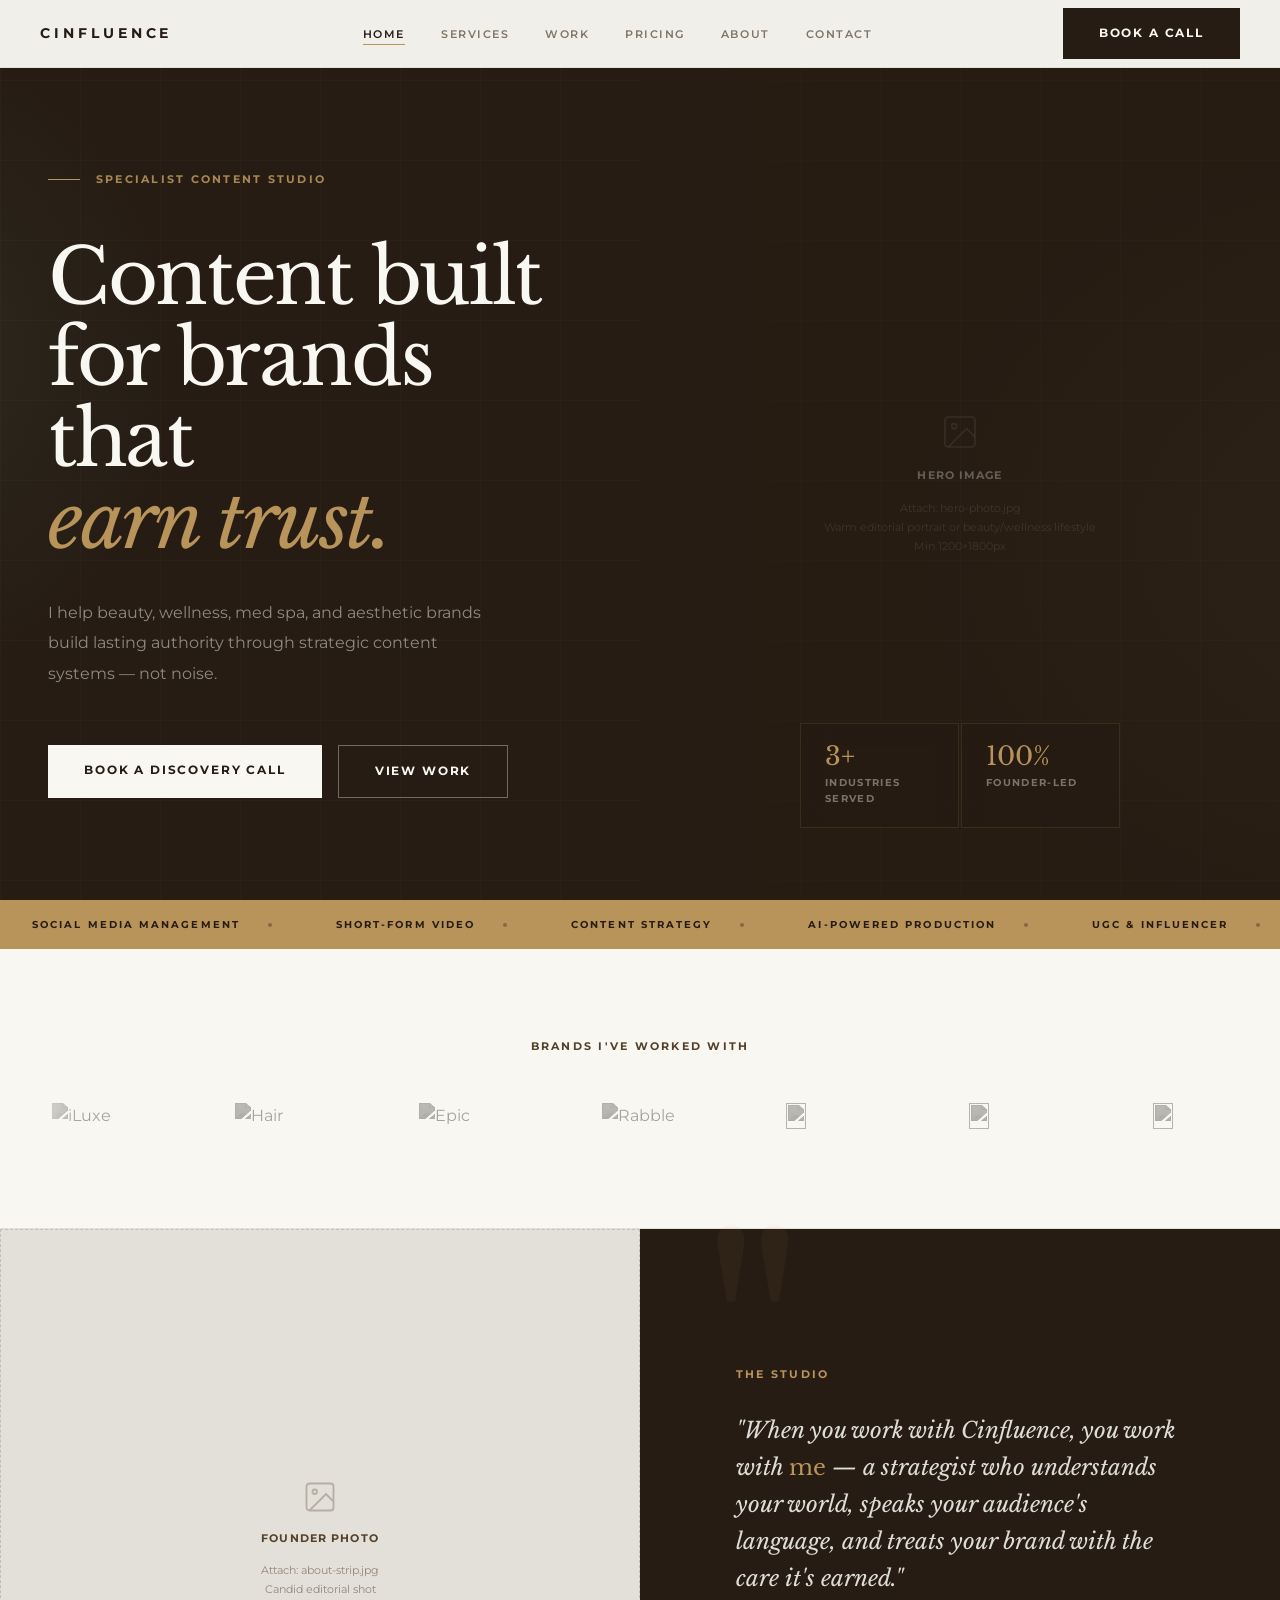
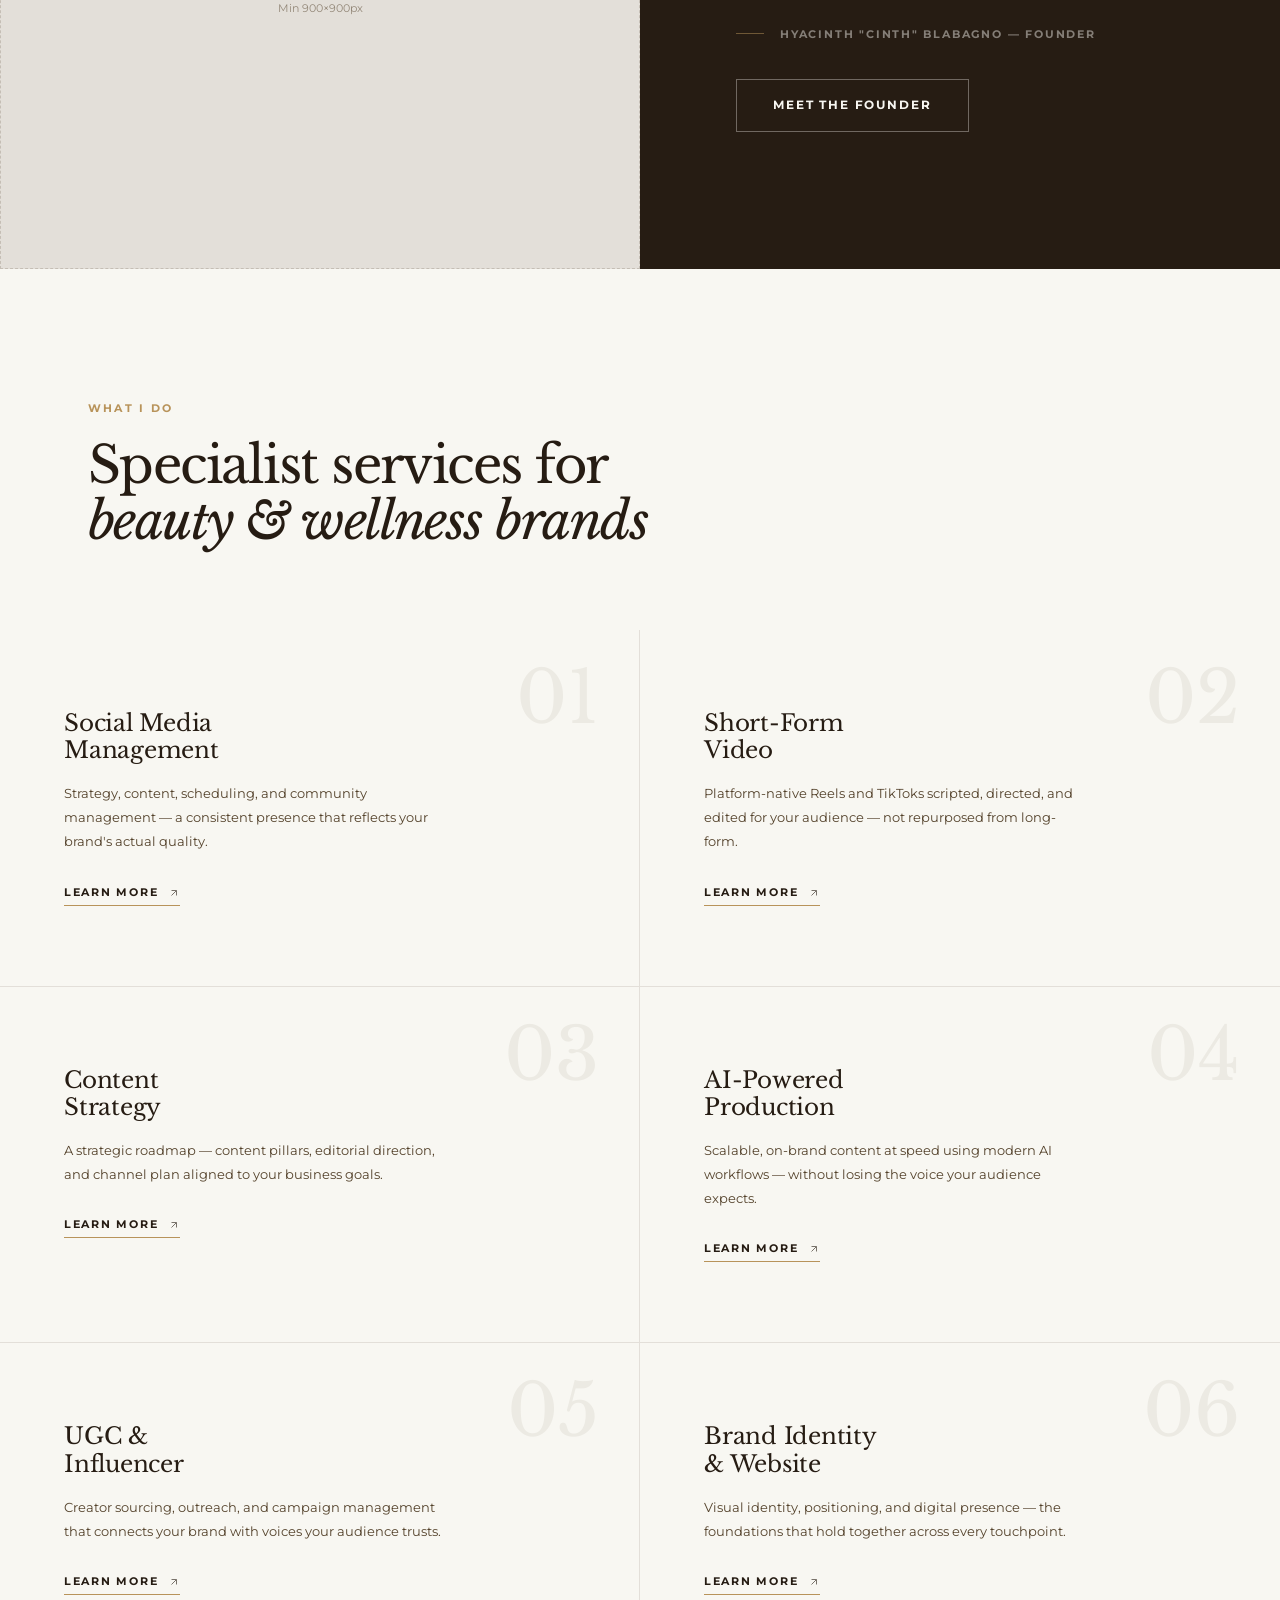
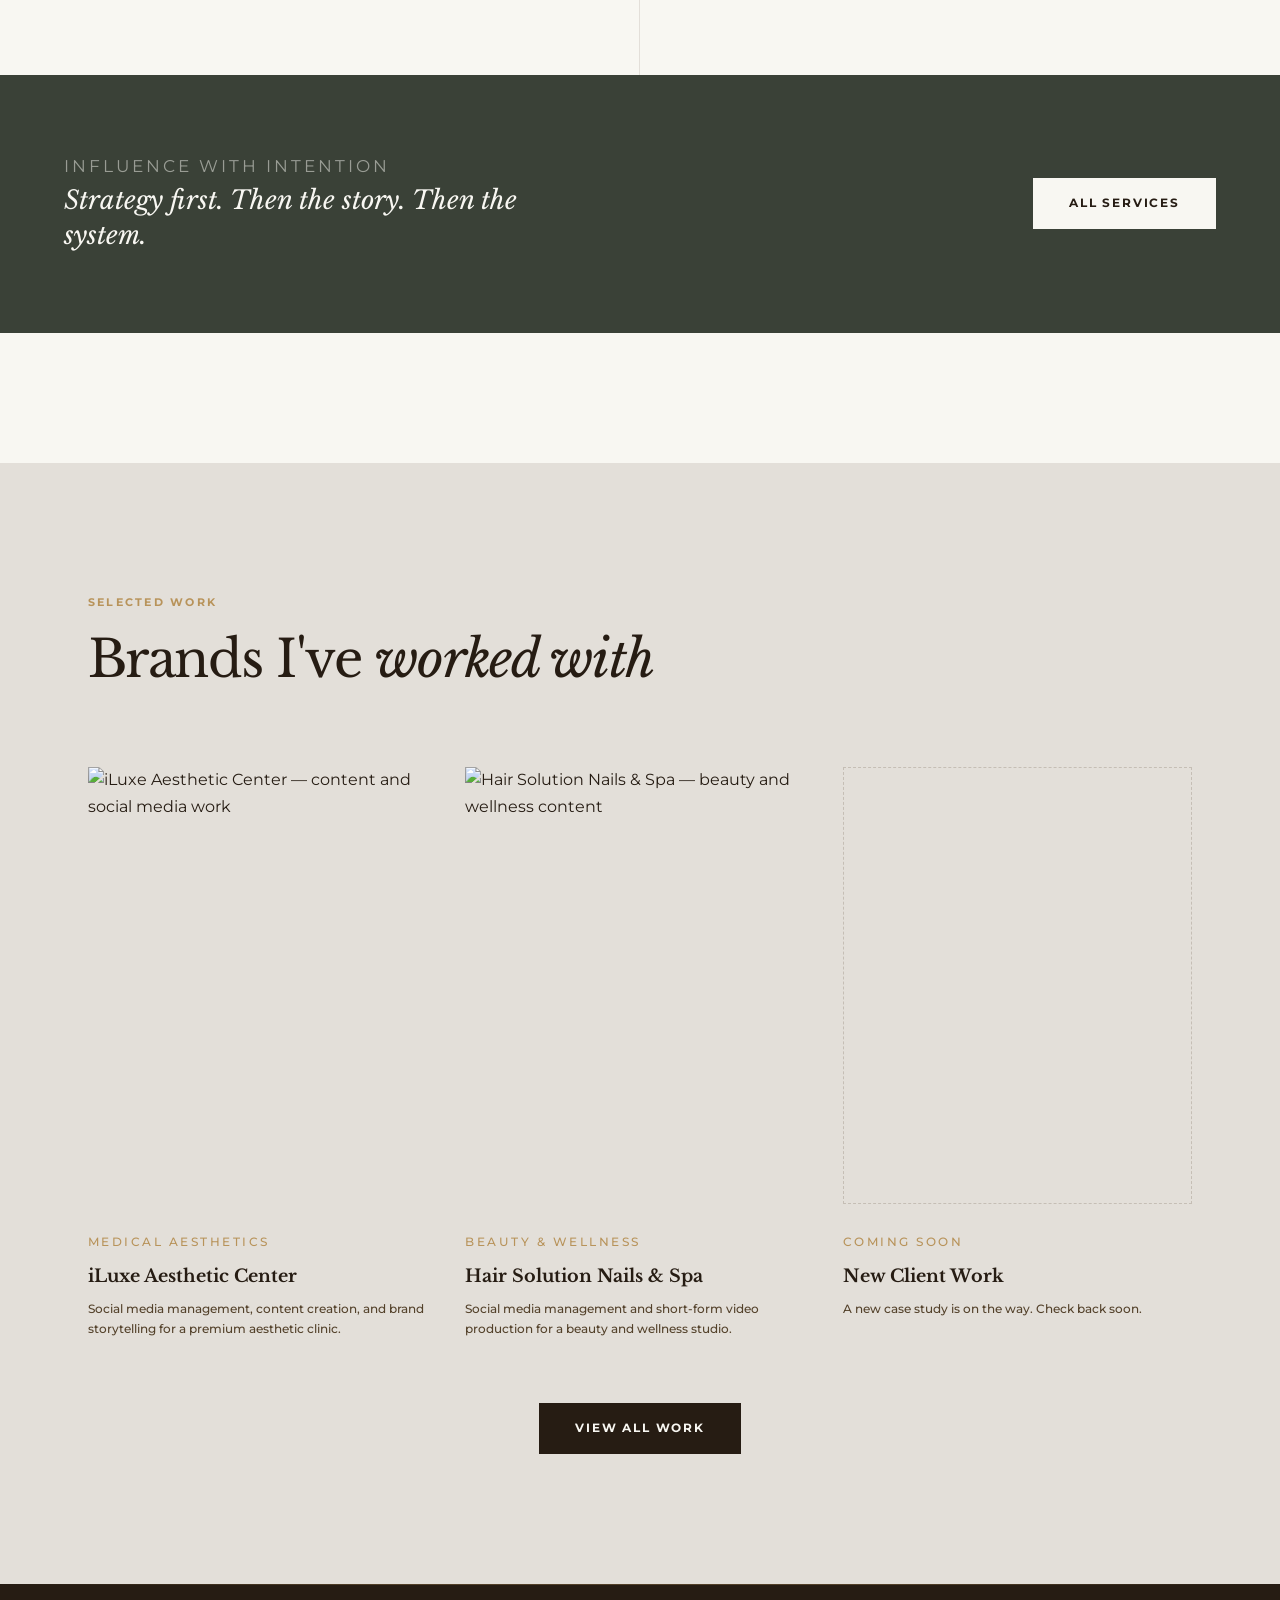
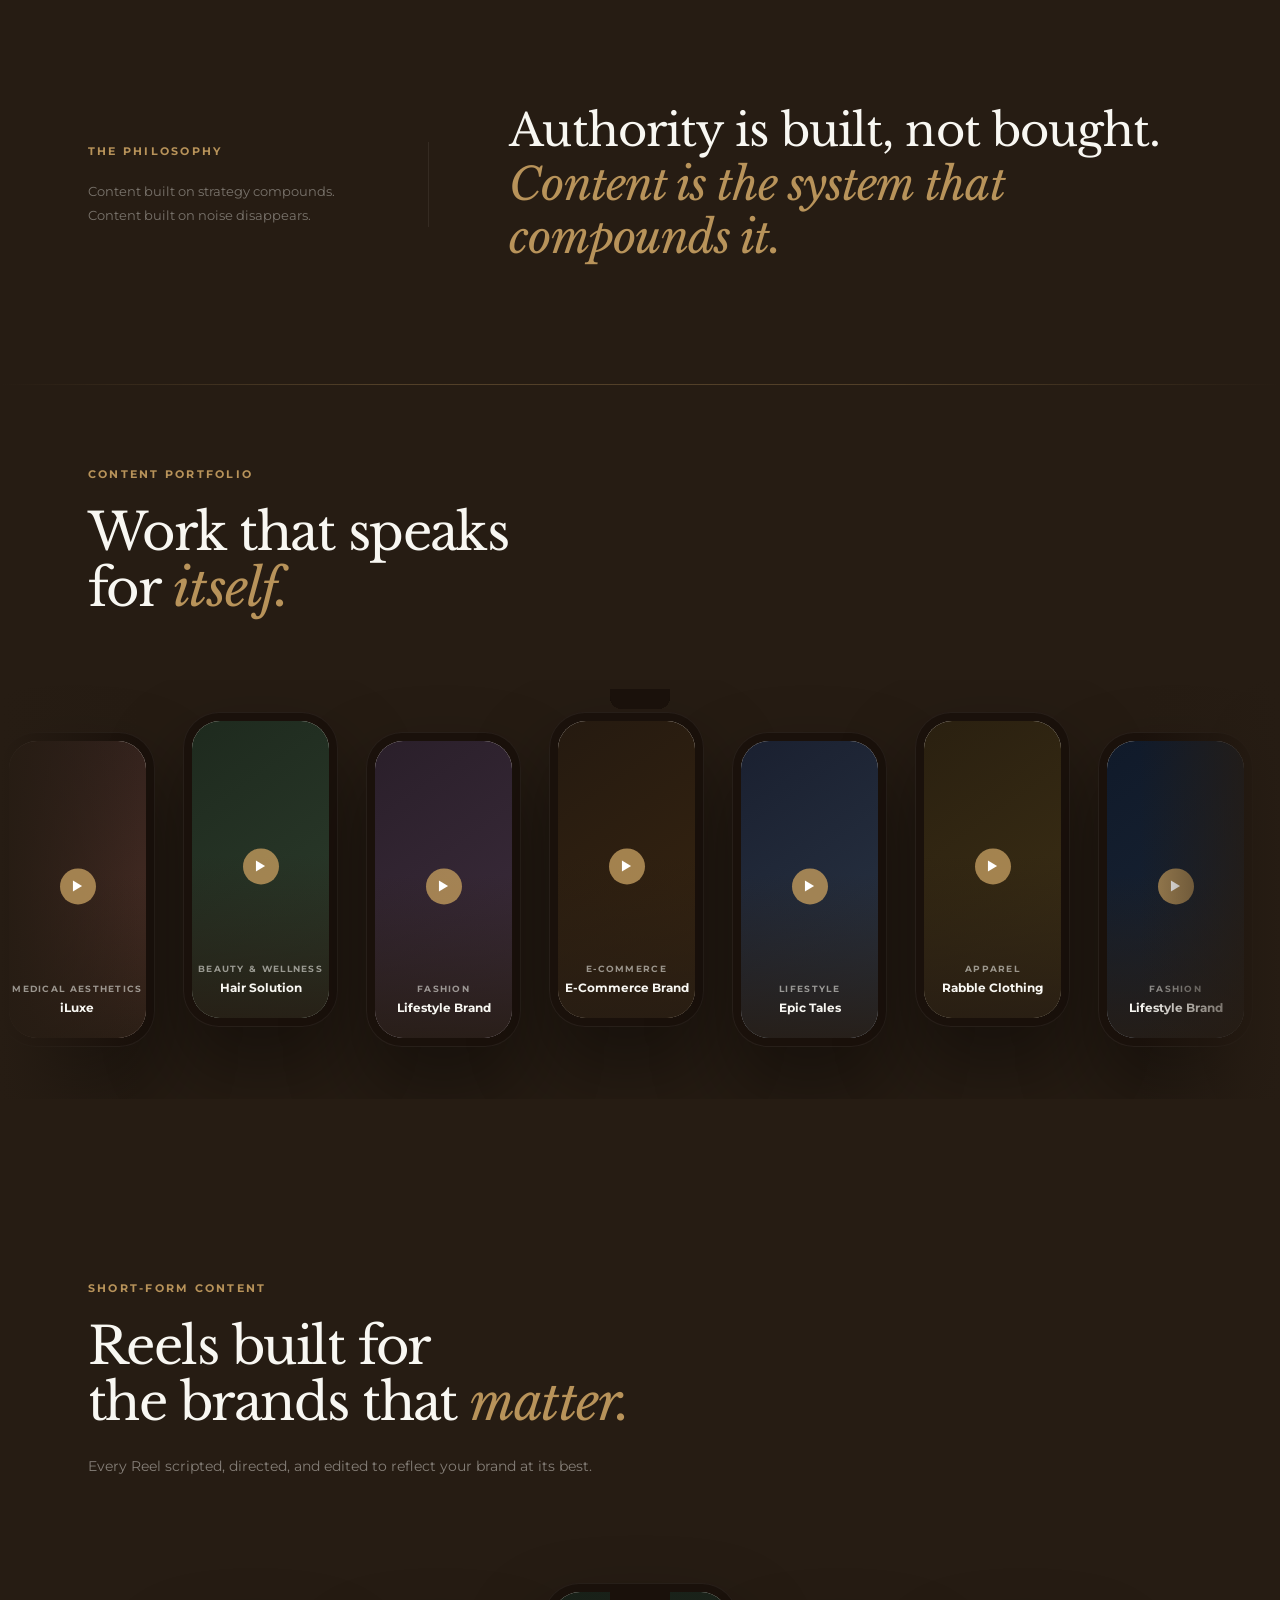
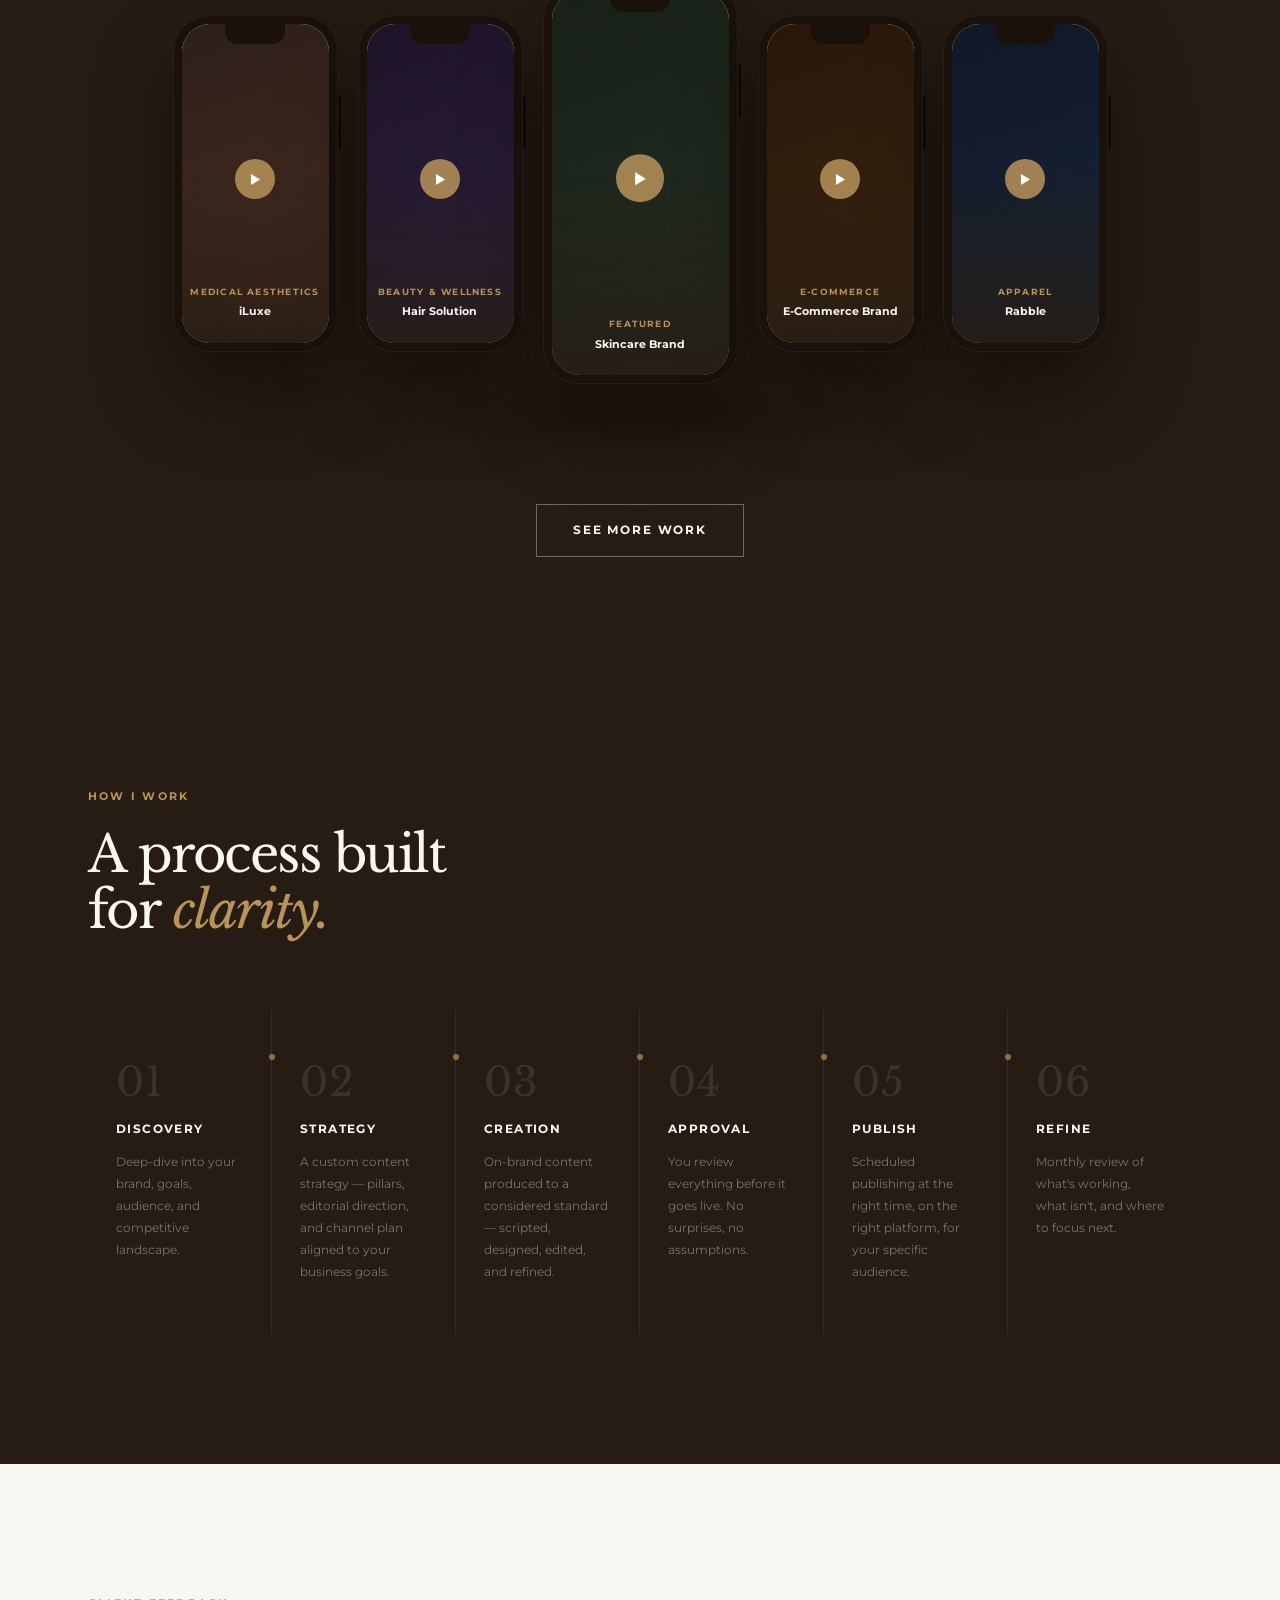
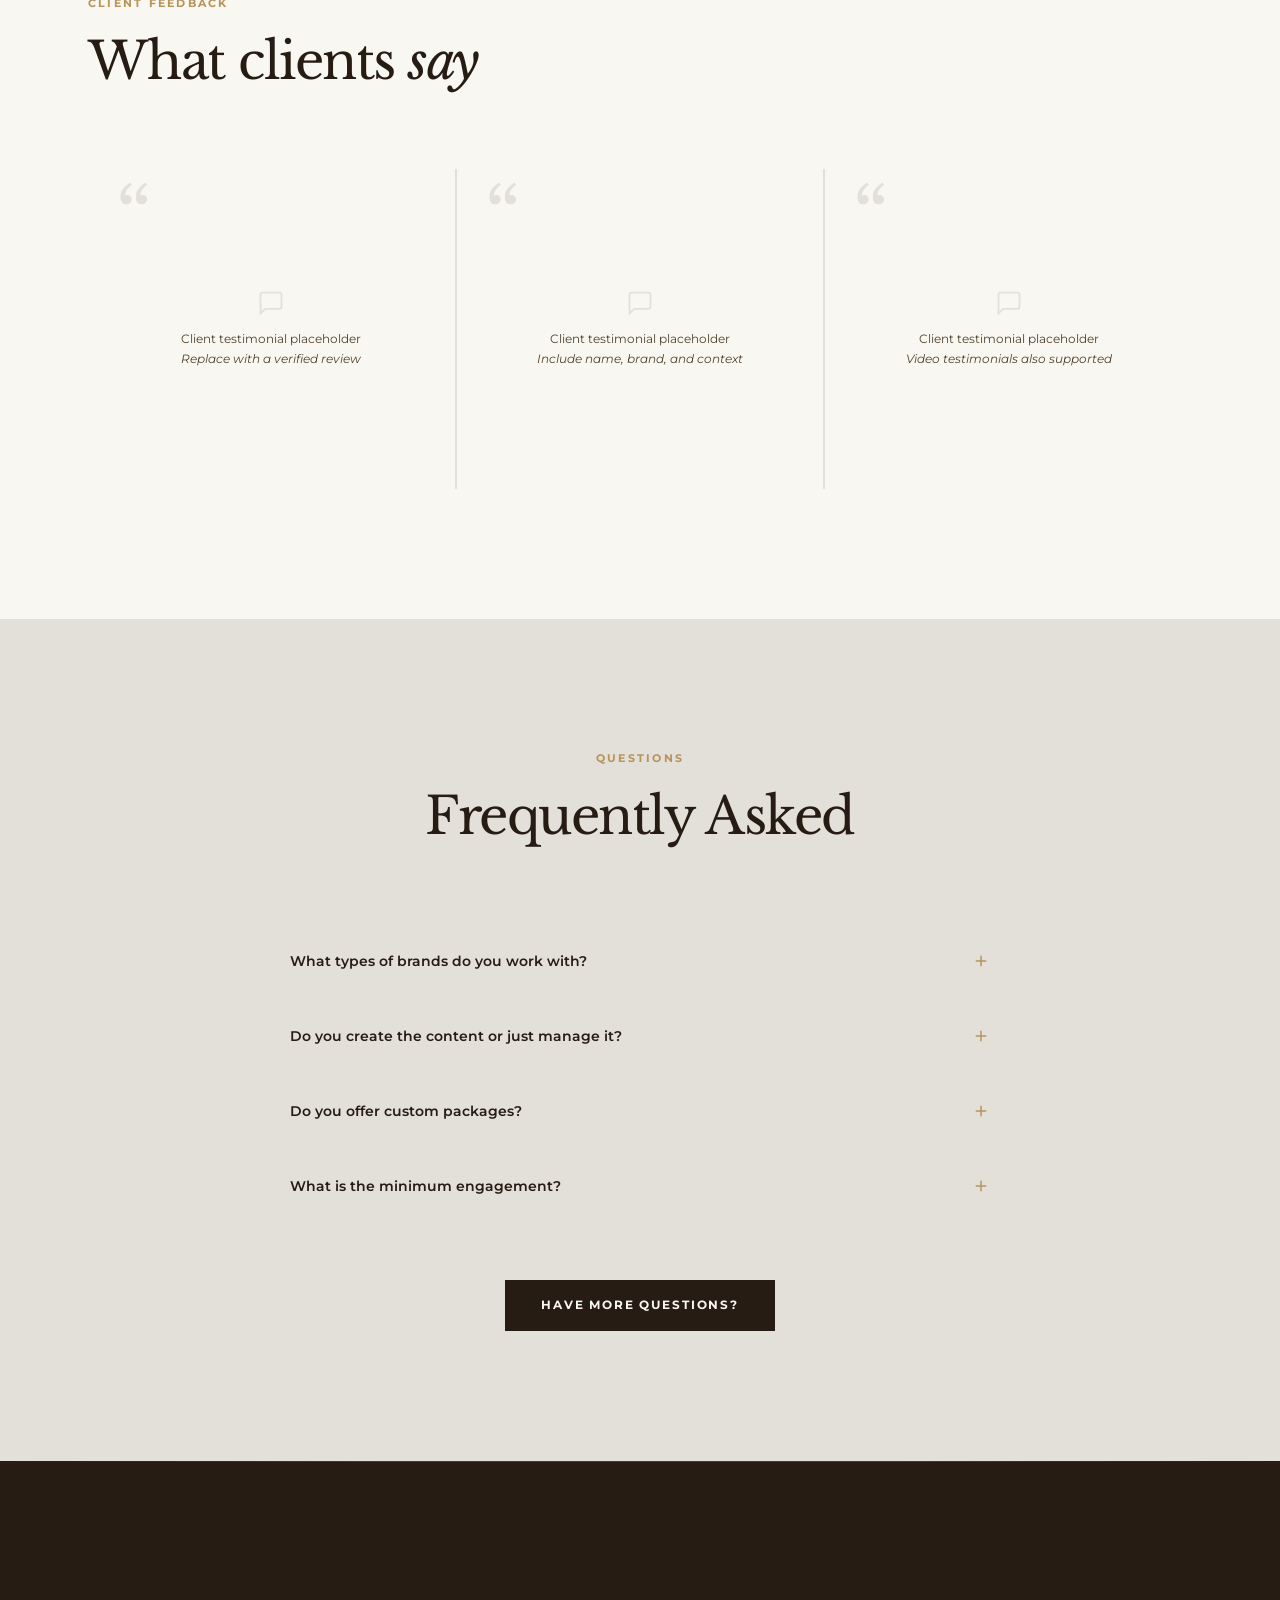
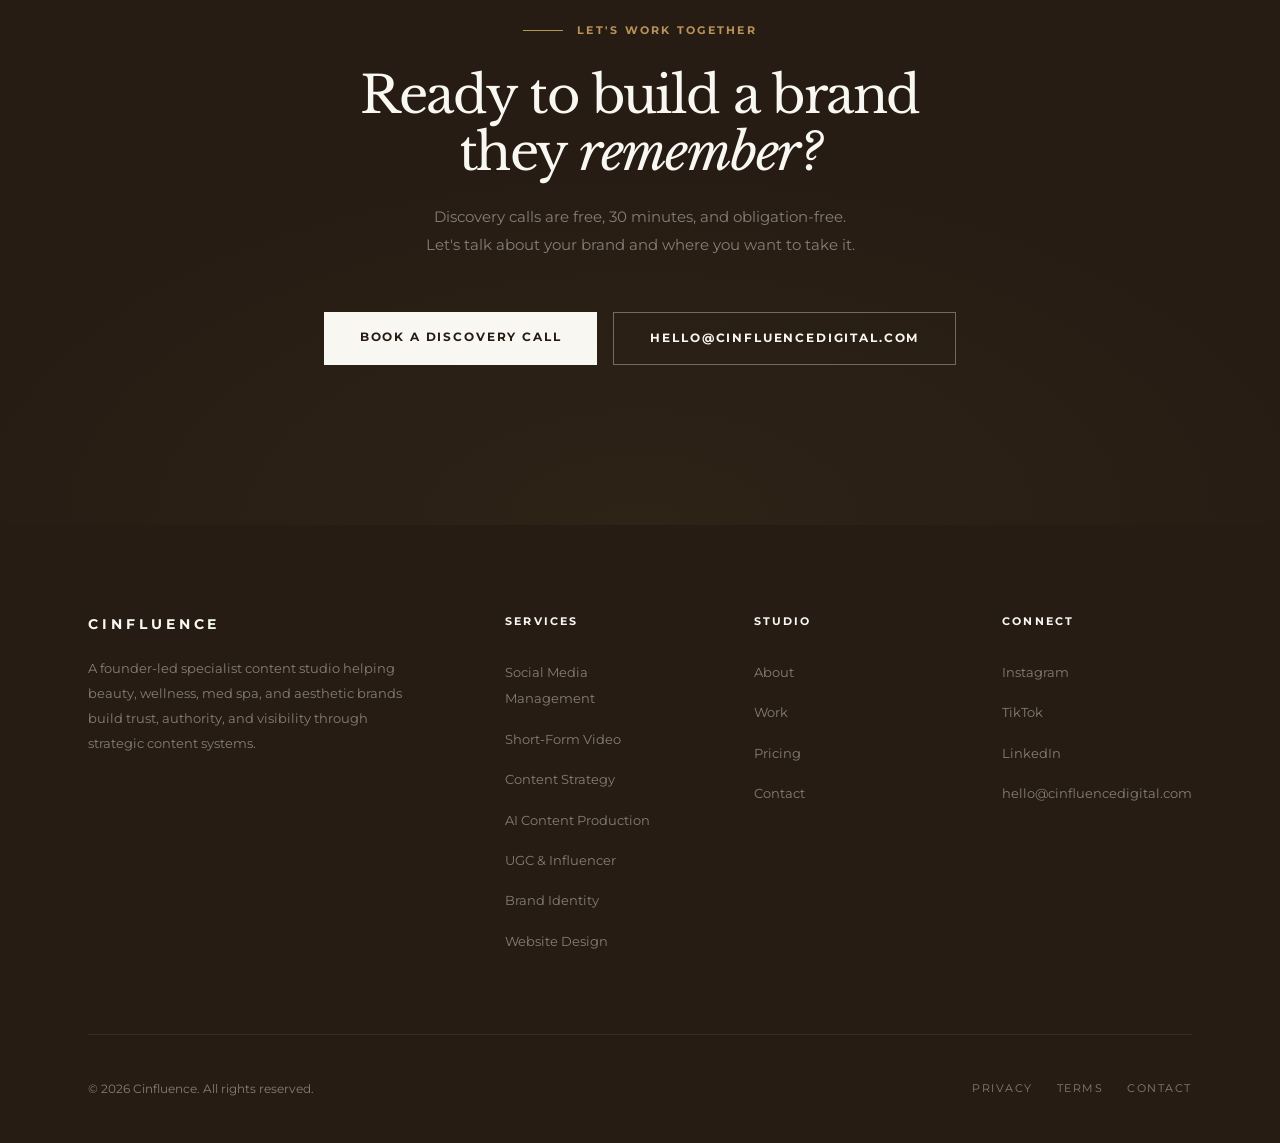
==== index.html @ 15ba8ccb "Add files via upload" ====
<!DOCTYPE html>
<html lang="en">
<head>
<meta charset="UTF-8"/>
<meta name="viewport" content="width=device-width, initial-scale=1.0"/>
<title>Cinfluence — Specialist Content Studio for Beauty, Wellness & Aesthetics</title>
<meta name="description" content="Cinfluence is a founder-led specialist content studio helping beauty, wellness, med spa, skincare, and aesthetic brands build trust, authority, and visibility through strategic content systems."/>
<link rel="stylesheet" href="style.css"/>
<style>

/* ── HERO ─────────────────────────────────────────── */
.hero {
  min-height: 100vh;
  background: var(--espresso);
  display: grid;
  grid-template-columns: 1fr 1fr;
  padding-top: var(--nav-h);
  position: relative;
  overflow: hidden;
}
.hero-noise {
  position: absolute; inset: 0;
  background: radial-gradient(ellipse 70% 80% at 110% 60%, rgba(184,147,90,.07), transparent 60%),
              radial-gradient(ellipse 40% 60% at -10% 40%, rgba(58,65,55,.4), transparent 60%);
  pointer-events: none;
}
.hero-grid-lines {
  position: absolute; inset: 0;
  background-image:
    linear-gradient(rgba(248,247,242,.025) 1px, transparent 1px),
    linear-gradient(90deg, rgba(248,247,242,.025) 1px, transparent 1px);
  background-size: 80px 80px;
  pointer-events: none;
}
.hero-content {
  position: relative;
  z-index: 2;
  display: flex;
  flex-direction: column;
  justify-content: center;
  padding: 80px 64px 80px 0;
}
.hero-eyebrow {
  display: flex;
  align-items: center;
  gap: 16px;
  margin-bottom: 48px;
}
.hero-eyebrow-line { width: 32px; height: 1px; background: var(--gold); flex-shrink: 0; }
.hero-eyebrow .label { color: rgba(184,147,90,.9); }
.hero-h1 { margin-bottom: 36px; color: var(--ivory); }
.hero-h1 em { color: var(--gold); font-style: italic; }
.hero-sub {
  max-width: 440px;
  margin-bottom: 56px;
  font-size: .97rem;
  line-height: 1.95;
  color: rgba(248,247,242,.5);
}
.hero-right {
  position: relative;
  z-index: 2;
  display: flex;
  align-items: center;
  justify-content: flex-end;
  padding: 80px 0;
}
.hero-image-wrap {
  width: 100%;
  height: 100%;
  position: absolute;
  inset: 0;
  overflow: hidden;
}
.hero-image-wrap img {
  width: 100%; height: 100%;
  object-fit: cover;
  object-position: center top;
}
.hero-image-wrap .img-ph {
  min-height: 100%;
  background: rgba(38,28,19,.4);
  border: none;
}
/* Overlay scrim for when real photo is present */
.hero-image-wrap::after {
  content: '';
  position: absolute; inset: 0;
  background: linear-gradient(to right, var(--espresso) 0%, transparent 30%);
  pointer-events: none;
}
/* Floating stat cards on hero */
.hero-stat-cards {
  position: absolute;
  bottom: 72px;
  left: 50%;
  transform: translateX(-50%);
  display: flex;
  gap: 2px;
  z-index: 4;
  width: 320px;
}
.hero-stat {
  background: rgba(38,28,19,.82);
  backdrop-filter: blur(12px);
  -webkit-backdrop-filter: blur(12px);
  border: 1px solid rgba(184,147,90,.15);
  padding: 20px 24px;
  flex: 1;
}
.hero-stat-num {
  font-family: var(--ff-serif);
  font-size: 1.6rem;
  font-weight: 400;
  color: var(--ivory);
  line-height: 1;
  margin-bottom: 6px;
}
.hero-stat-num em { color: var(--gold); font-style: normal; }
.hero-stat-label {
  font-size: .6rem;
  font-weight: 700;
  letter-spacing: .14em;
  text-transform: uppercase;
  color: rgba(248,247,242,.4);
}

/* ── MARQUEE BAR ──────────────────────────────────── */
.marquee-bar {
  background: var(--gold);
  padding: 16px 0;
  overflow: hidden;
  position: relative;
}
.marquee-track {
  display: flex;
  gap: 0;
  width: max-content;
  animation: marqueeLeft 20s linear infinite;
}
.marquee-bar:hover .marquee-track { animation-play-state: paused; }
@keyframes marqueeLeft {
  0%   { transform: translateX(0); }
  100% { transform: translateX(-50%); }
}
.marquee-item {
  display: flex;
  align-items: center;
  gap: 28px;
  padding: 0 32px;
  font-size: .65rem;
  font-weight: 700;
  letter-spacing: .2em;
  text-transform: uppercase;
  color: var(--espresso);
  white-space: nowrap;
}
.marquee-dot { width: 4px; height: 4px; border-radius: 50%; background: var(--espresso); opacity: .35; flex-shrink: 0; }

/* ── TRUST BAR ────────────────────────────────────── */
.trust-bar { padding: 88px 0; border-bottom: 1px solid var(--stone); }

.trust-logos-wrap { overflow: hidden; position: relative; width: 100%; margin-top: 0; }
.trust-logos-wrap::before,
.trust-logos-wrap::after { content: ''; position: absolute; top: 0; bottom: 0; width: 80px; z-index: 2; pointer-events: none; }
.trust-logos-wrap::before { left: 0; background: linear-gradient(to right, var(--ivory), transparent); }
.trust-logos-wrap::after  { right: 0; background: linear-gradient(to left,  var(--ivory), transparent); }
.trust-logos {
  display: flex;
  align-items: center;
  gap: 0;
  width: max-content;
  animation: trustScroll 22s linear infinite;
}
.trust-logos:hover { animation-play-state: paused; }
@keyframes trustScroll {
  0%   { transform: translateX(0); }
  100% { transform: translateX(-50%); }
}
.trust-logo-item {
  display: flex;
  align-items: center;
  justify-content: center;
  padding: 0 52px;
  height: 48px;
  flex-shrink: 0;
}
.trust-item {
  font-size: .7rem;
  font-weight: 700;
  letter-spacing: .16em;
  text-transform: uppercase;
  color: var(--taupe);
  opacity: .4;
  transition: opacity .2s;
  white-space: nowrap;
}
.trust-item:hover { opacity: .85; }

/* ── ABOUT STRIP ──────────────────────────────────── */
.about-strip {
  display: grid;
  grid-template-columns: 1fr 1fr;
  min-height: 640px;
}
.about-strip-img {
  position: relative;
  overflow: hidden;
  background: var(--stone);
}
.about-strip-img img { width: 100%; height: 100%; object-fit: cover; }
.about-strip-img .img-ph { min-height: 640px; }
.about-strip-content {
  background: var(--espresso);
  padding: 120px 96px;
  display: flex;
  flex-direction: column;
  justify-content: center;
  gap: 28px;
  position: relative;
}
.about-strip-content::before {
  content: '"';
  font-family: var(--ff-serif);
  font-size: 18rem;
  line-height: .8;
  color: rgba(184,147,90,.06);
  position: absolute;
  top: 20px; left: 60px;
  font-weight: 400;
  pointer-events: none;
}
.about-strip-content .label { color: var(--gold); }
.about-strip-content p {
  font-family: var(--ff-serif);
  font-size: clamp(1.1rem, 1.8vw, 1.4rem);
  font-weight: 400;
  font-style: italic;
  color: rgba(248,247,242,.88);
  line-height: 1.65;
  position: relative;
}
.about-strip-content p strong {
  font-style: normal;
  color: var(--gold);
  font-weight: 400;
}
.about-strip-byline {
  display: flex;
  align-items: center;
  gap: 16px;
  position: relative;
}
.about-strip-byline-line { width: 28px; height: 1px; background: rgba(184,147,90,.5); }
.about-strip-byline span { font-size: .7rem; font-weight: 700; letter-spacing: .16em; text-transform: uppercase; color: rgba(248,247,242,.45); }

/* ── SERVICES ─────────────────────────────────────── */
.services-editorial {
  display: grid;
  grid-template-columns: 1fr 1fr;
  grid-template-rows: auto auto auto auto;
  gap: 0;
}
.svc-editorial-item {
  padding: 80px 64px;
  border-right: 1px solid var(--stone);
  border-bottom: 1px solid var(--stone);
  position: relative;
  transition: background .25s;
  overflow: hidden;
}
.svc-editorial-item:nth-child(even) { border-right: none; }
.svc-editorial-item:nth-child(5),
.svc-editorial-item:nth-child(6) { border-bottom: none; }
.svc-editorial-item:hover { background: var(--white); }
.svc-editorial-item:hover .svc-editorial-arrow { transform: translate(4px, -4px); opacity: 1; }
.svc-num {
  font-family: var(--ff-serif);
  font-size: 4.5rem;
  font-weight: 400;
  color: rgba(83,65,42,.07);
  line-height: 1;
  position: absolute;
  top: 32px; right: 40px;
  transition: color .25s;
}
.svc-editorial-item:hover .svc-num { color: rgba(184,147,90,.1); }
.svc-editorial-title {
  font-family: var(--ff-serif);
  font-size: clamp(1.2rem, 1.8vw, 1.55rem);
  font-weight: 400;
  color: var(--espresso);
  margin-bottom: 16px;
  line-height: 1.2;
  letter-spacing: -.01em;
}
.svc-editorial-desc {
  font-size: .84rem;
  color: var(--taupe);
  line-height: 1.8;
  margin-bottom: 24px;
  max-width: 380px;
}
.svc-editorial-link {
  display: inline-flex;
  align-items: center;
  gap: 10px;
  font-size: .68rem;
  font-weight: 700;
  letter-spacing: .16em;
  text-transform: uppercase;
  color: var(--espresso);
  border-bottom: 1px solid var(--gold);
  padding-bottom: 3px;
  transition: color .2s, gap .2s;
}
.svc-editorial-link:hover { color: var(--gold); gap: 14px; }
.svc-editorial-arrow {
  opacity: .6;
  transition: transform .25s var(--ease), opacity .25s;
}
/* Wide CTA cell */
.svc-cta-cell {
  grid-column: 1 / -1;
  background: var(--sage);
  padding: 80px 64px;
  display: flex;
  align-items: center;
  justify-content: space-between;
  gap: 40px;
}
.svc-cta-cell p {
  font-family: var(--ff-serif);
  font-size: clamp(1.3rem, 2vw, 1.8rem);
  color: var(--ivory);
  font-weight: 400;
  font-style: italic;
  line-height: 1.35;
  max-width: 520px;
}
.svc-cta-cell p strong { font-style: normal; color: rgba(248,247,242,.5); font-weight: 400; font-size: .65em; display: block; margin-bottom: 6px; letter-spacing: .18em; text-transform: uppercase; font-family: var(--ff-sans); }

/* ── WORK PREVIEW ─────────────────────────────────── */
.work-preview-grid { display: grid; grid-template-columns: repeat(3, 1fr); gap: 28px; }
.wp-card { position: relative; cursor: pointer; }
.wp-card-img {
  aspect-ratio: 4/5;
  overflow: hidden;
  background: var(--stone);
  position: relative;
}
.wp-card-img img { width: 100%; height: 100%; object-fit: cover; transition: transform .55s var(--ease); }
.wp-card:hover .wp-card-img img { transform: scale(1.04); }
.wp-card-img .img-ph { aspect-ratio: 4/5; min-height: auto; }
.wp-card-info { padding: 28px 0 0; }
.wp-card-info .label { color: var(--gold); display: block; margin-bottom: 10px; }
.wp-card-info h3 { font-family: var(--ff-serif); font-size: 1.1rem; margin-bottom: 8px; }
.wp-card-info span { font-size: .78rem; color: var(--taupe); font-weight: 500; line-height: 1.6; display: block; }

/* ── STATEMENT BAND ───────────────────────────────── */
.statement-band {
  background: var(--espresso);
  padding: 120px 0;
  position: relative;
  overflow: hidden;
}
.statement-band-rule {
  position: absolute;
  top: 0; left: 0; right: 0;
  height: 1px;
  background: linear-gradient(to right, transparent, rgba(184,147,90,.3) 30%, rgba(184,147,90,.3) 70%, transparent);
}
.statement-band-rule-bottom {
  position: absolute;
  bottom: 0; left: 0; right: 0;
  height: 1px;
  background: linear-gradient(to right, transparent, rgba(184,147,90,.3) 30%, rgba(184,147,90,.3) 70%, transparent);
}
.statement-inner {
  display: grid;
  grid-template-columns: 1fr 2fr;
  gap: 80px;
  align-items: center;
}
.statement-label-col { border-right: 1px solid rgba(248,247,242,.07); padding-right: 80px; }
.statement-label-col .label { color: var(--gold); display: block; margin-bottom: 20px; }
.statement-label-col p { font-size: .82rem; color: rgba(248,247,242,.4); line-height: 1.8; }
.statement-text { font-family: var(--ff-serif); font-size: clamp(1.8rem, 3.5vw, 3rem); color: var(--ivory); line-height: 1.2; font-weight: 400; letter-spacing: -.02em; }
.statement-text em { color: var(--gold); }

/* ── SCROLL STRIP SECTION ─────────────────────────── */
.strip-showcase { background: var(--espresso); padding: 80px 0; overflow: hidden; }
.strip-video-cell {
  width: 100%; height: 100%;
  display: flex; flex-direction: column;
  align-items: center; justify-content: flex-end;
  padding-bottom: 20px;
  position: relative;
}
.strip-video-cell video { position: absolute; inset: 0; width: 100%; height: 100%; object-fit: cover; }
.strip-bg { position: absolute; inset: 0; }
.strip-gradient { position: absolute; inset: 0; background: linear-gradient(to top, rgba(38,28,19,.85) 0%, transparent 55%); z-index: 1; }
.strip-play {
  position: absolute; top: 50%; left: 50%;
  transform: translate(-50%,-60%);
  z-index: 2;
  width: 36px; height: 36px;
  border-radius: 50%;
  background: rgba(184,147,90,.85);
  display: flex; align-items: center; justify-content: center;
  transition: background .2s, transform .2s;
}
.strip-phone:hover .strip-play { background: var(--gold); transform: translate(-50%,-60%) scale(1.12); }
.strip-info { position: relative; z-index: 2; text-align: center; }
.strip-info span  { display: block; font-size: .58rem; font-weight: 700; letter-spacing: .14em; text-transform: uppercase; color: rgba(248,247,242,.55); margin-bottom: 3px; }
.strip-info strong{ display: block; font-size: .72rem; font-weight: 700; color: var(--ivory); }
.sb1{background:linear-gradient(145deg,#2d1f1a,#4a2e25)}
.sb2{background:linear-gradient(145deg,#1e2a1e,#2d3d2d)}
.sb3{background:linear-gradient(145deg,#2a1f2a,#3d2d3d)}
.sb4{background:linear-gradient(145deg,#251a10,#382510)}
.sb5{background:linear-gradient(145deg,#1a2030,#2a3545)}
.sb6{background:linear-gradient(145deg,#2a2010,#3d3015)}
.sb7{background:linear-gradient(145deg,#101a2a,#1a2535)}

/* ── FLOATING PHONES ──────────────────────────────── */
.float-row {
  display: flex;
  align-items: center;
  justify-content: center;
  gap: 20px;
  padding: 40px 0 60px;
  position: relative;
}
.float-row-shadow {
  position: absolute;
  bottom: 0; left: 50%;
  transform: translateX(-50%);
  width: 65%;
  height: 50px;
  background: radial-gradient(ellipse, rgba(0,0,0,.3) 0%, transparent 70%);
  filter: blur(18px);
  pointer-events: none;
}
.fp-center { width: 195px !important; }
.fp-bg1{background:linear-gradient(160deg,#2d1f1a,#4a2e20)}
.fp-bg2{background:linear-gradient(160deg,#1e1428,#2d2040)}
.fp-bg3{background:linear-gradient(160deg,#182018,#243024)}
.fp-bg4{background:linear-gradient(160deg,#28180a,#3d2510)}
.fp-bg5{background:linear-gradient(160deg,#101828,#182535)}
.fp-inner {
  width: 100%; height: 100%;
  display: flex; flex-direction: column;
  align-items: center; justify-content: flex-end;
  padding-bottom: 22px; position: relative;
}
.fp-inner video { position: absolute; inset: 0; width: 100%; height: 100%; object-fit: cover; }
.fp-grad { position: absolute; inset: 0; background: linear-gradient(to top, rgba(38,28,19,.85) 0%, transparent 55%); z-index: 1; }
.fp-play {
  position: absolute; top: 50%; left: 50%;
  transform: translate(-50%,-60%);
  z-index: 2;
  width: 40px; height: 40px;
  border-radius: 50%;
  background: rgba(184,147,90,.85);
  display: flex; align-items: center; justify-content: center;
  transition: transform .2s, background .2s;
}
.float-phone:hover .fp-play { transform: translate(-50%,-60%) scale(1.1); background: var(--gold); }
.fp-label { position: relative; z-index: 2; text-align: center; }
.fp-label span  { display: block; font-size: .55rem; font-weight: 700; letter-spacing: .14em; text-transform: uppercase; color: var(--gold); margin-bottom: 3px; }
.fp-label strong{ display: block; font-size: .7rem; font-weight: 700; color: var(--ivory); }

/* ── PROCESS ──────────────────────────────────────── */
.process-row { display: grid; grid-template-columns: repeat(6,1fr); gap: 0; }
.pr-step {
  padding: 52px 28px;
  border-right: 1px solid rgba(248,247,242,.07);
  position: relative;
}
.pr-step:last-child { border-right: none; }
.pr-num { font-family: var(--ff-serif); font-size: 2.5rem; font-weight: 400; color: rgba(248,247,242,.1); line-height: 1; margin-bottom: 18px; display: block; }
.pr-title { font-size: .72rem; font-weight: 700; letter-spacing: .12em; text-transform: uppercase; color: var(--ivory); margin-bottom: 12px; }
.pr-desc  { font-size: .78rem; color: rgba(248,247,242,.4); line-height: 1.75; }
.pr-dot {
  position: absolute;
  top: 44px; right: -1px;
  width: 6px; height: 6px;
  background: var(--gold);
  border-radius: 50%;
  transform: translateX(50%);
  opacity: .7;
}
.pr-step:last-child .pr-dot { display: none; }

/* ── TESTIMONIALS ─────────────────────────────────── */
.testi-grid { display: grid; grid-template-columns: repeat(3,1fr); gap: 2px; background: var(--stone); }
.testi-card {
  background: var(--ivory);
  padding: 60px 44px;
  position: relative;
}
.testi-card::before {
  content: '\201C';
  font-family: var(--ff-serif);
  font-size: 5rem;
  line-height: .8;
  color: var(--stone);
  position: absolute;
  top: 20px; left: 28px;
  font-weight: 400;
}
.testi-text { font-family: var(--ff-serif); font-size: .95rem; font-style: italic; line-height: 1.85; margin-bottom: 32px; position: relative; }
.testi-name { font-size: .76rem; font-weight: 700; letter-spacing: .08em; text-transform: uppercase; }
.testi-role { font-size: .74rem; color: var(--taupe); margin-top: 4px; }
.testi-ph { display: flex; flex-direction: column; align-items: center; justify-content: center; text-align: center; gap: 12px; min-height: 200px; }

/* ── FINAL CTA ────────────────────────────────────── */
.final-cta {
  background: var(--espresso);
  padding: 160px 0;
  text-align: center;
  position: relative;
  overflow: hidden;
}
.final-cta-glow {
  position: absolute; inset: 0;
  background: radial-gradient(ellipse 55% 55% at 50% 100%, rgba(184,147,90,.06), transparent);
  pointer-events: none;
}
.final-cta-rule {
  position: absolute;
  top: 0; left: 0; right: 0;
  height: 1px;
  background: linear-gradient(to right, transparent, rgba(184,147,90,.25) 30%, rgba(184,147,90,.25) 70%, transparent);
}

/* ── RESPONSIVE ───────────────────────────────────── */
@media (max-width: 1024px) {
  .hero { grid-template-columns: 1fr; min-height: auto; }
  .hero-right { height: 55vh; }
  .hero-content { padding: 80px 40px 60px 0; }
  .about-strip { grid-template-columns: 1fr; }
  .about-strip-img { height: 400px; }
  .about-strip-content { padding: 72px 48px; }
  .services-editorial { grid-template-columns: 1fr; }
  .svc-editorial-item { border-right: none; }
  .svc-editorial-item:nth-child(5) { border-bottom: 1px solid var(--stone); }
  .work-preview-grid { grid-template-columns: 1fr 1fr; }
  .process-row { grid-template-columns: repeat(3,1fr); }
  .testi-grid { grid-template-columns: 1fr; }
  .statement-inner { grid-template-columns: 1fr; gap: 40px; }
  .statement-label-col { border-right: none; padding-right: 0; border-bottom: 1px solid rgba(248,247,242,.07); padding-bottom: 40px; }
  .float-row .float-phone:first-child,
  .float-row .float-phone:last-child { display: none; }
  .hero-stat-cards { display: none; }
  .svc-cta-cell { flex-direction: column; align-items: flex-start; }
}
@media (max-width: 768px) {
  .hero-content { padding: 60px 0 60px; }
  .work-preview-grid { grid-template-columns: 1fr; }
  .process-row { grid-template-columns: repeat(2,1fr); }
  .float-row .float-phone { width: 140px !important; }
  .fp-center { width: 160px !important; }
  .about-strip-content { padding: 56px 28px; }
  .about-strip-content::before { font-size: 10rem; }
  .svc-editorial-item { padding: 52px 32px; }
  .svc-cta-cell { padding: 52px 32px; }
}
</style>
</head>
<body>

<!-- ── NAV ─────────────────────────────────────────── -->
<nav id="navbar">
  <div class="nav-inner">
    <a href="index.html" class="nav-logo">Cinfluence</a>
    <ul class="nav-links">
      <li><a href="index.html" class="active">Home</a></li>
      <li><a href="services.html">Services</a></li>
      <li><a href="work.html">Work</a></li>
      <li><a href="pricing.html">Pricing</a></li>
      <li><a href="about.html">About</a></li>
      <li><a href="contact.html">Contact</a></li>
    </ul>
    <div class="nav-cta">
      <a href="https://calendly.com/hyacinth-cinfluencedigital/discovery-call" target="_blank" class="btn btn-primary">Book a Call</a>
      <button class="hamburger" onclick="openMenu()" aria-label="Open menu"><span></span><span></span><span></span></button>
    </div>
  </div>
</nav>
<div class="mobile-menu" id="mobileMenu" role="dialog" aria-label="Navigation menu">
  <button class="mobile-close" onclick="closeMenu()" aria-label="Close menu">✕</button>
  <a href="index.html" onclick="closeMenu()">Home</a>
  <a href="services.html" onclick="closeMenu()">Services</a>
  <a href="work.html" onclick="closeMenu()">Work</a>
  <a href="pricing.html" onclick="closeMenu()">Pricing</a>
  <a href="about.html" onclick="closeMenu()">About</a>
  <a href="contact.html" onclick="closeMenu()">Contact</a>
  <a href="https://calendly.com/hyacinth-cinfluencedigital/discovery-call" target="_blank" class="btn btn-ivory" onclick="closeMenu()" style="margin-top:8px">Book a Call</a>
</div>

<!-- ── HERO ─────────────────────────────────────────── -->
<section class="hero">
  <div class="hero-noise"></div>
  <div class="hero-grid-lines"></div>

  <!-- Left: copy -->
  <div class="container" style="display:contents">
    <div class="hero-content fade-up" style="padding-left:48px">
      <div class="hero-eyebrow">
        <div class="hero-eyebrow-line"></div>
        <span class="label">Specialist Content Studio</span>
      </div>
      <h1 class="heading-xl hero-h1">Content built<br>for brands that<br><em>earn trust.</em></h1>
      <p class="hero-sub">I help beauty, wellness, med spa, and aesthetic brands build lasting authority through strategic content systems — not noise.</p>
      <div class="btn-group">
        <a href="https://calendly.com/hyacinth-cinfluencedigital/discovery-call" target="_blank" class="btn btn-ivory">Book a Discovery Call</a>
        <a href="work.html" class="btn btn-outline-light">View Work</a>
      </div>
    </div>
  </div>

  <!-- Right: hero image / visual -->
  <div class="hero-right">
    <div class="hero-image-wrap">
      <!-- ATTACH: hero-photo.jpg — warm founder portrait or editorial beauty/wellness lifestyle shot — min 1200×1800px -->
      <div class="img-ph" style="background:rgba(38,28,19,.3);border:none;color:rgba(248,247,242,.25)">
        <svg width="40" height="40" viewBox="0 0 24 24" fill="none" stroke="currentColor" stroke-width="1" aria-hidden="true"><rect x="3" y="3" width="18" height="18" rx="2"/><circle cx="8.5" cy="8.5" r="1.5"/><polyline points="21 15 16 10 5 21"/></svg>
        <div class="ph-title" style="color:rgba(248,247,242,.3)">Hero Image</div>
        <div class="ph-sub" style="color:rgba(248,247,242,.2)">Attach: hero-photo.jpg<br>Warm editorial portrait or beauty/wellness lifestyle<br>Min 1200×1800px</div>
      </div>
    </div>
    <!-- Stat cards floating over image -->
    <div class="hero-stat-cards">
      <div class="hero-stat">
        <div class="hero-stat-num"><em>3+</em></div>
        <div class="hero-stat-label">Industries Served</div>
      </div>
      <div class="hero-stat">
        <div class="hero-stat-num"><em>100%</em></div>
        <div class="hero-stat-label">Founder-Led</div>
      </div>
    </div>
  </div>
</section>

<!-- ── MARQUEE BAR ──────────────────────────────────── -->
<div class="marquee-bar" aria-hidden="true">
  <div class="marquee-track">
    <div class="marquee-item">Social Media Management<span class="marquee-dot"></span></div>
    <div class="marquee-item">Short-Form Video<span class="marquee-dot"></span></div>
    <div class="marquee-item">Content Strategy<span class="marquee-dot"></span></div>
    <div class="marquee-item">AI-Powered Production<span class="marquee-dot"></span></div>
    <div class="marquee-item">UGC &amp; Influencer<span class="marquee-dot"></span></div>
    <div class="marquee-item">Brand Identity<span class="marquee-dot"></span></div>
    <div class="marquee-item">Website Design<span class="marquee-dot"></span></div>
    <div class="marquee-item">Beauty &amp; Wellness<span class="marquee-dot"></span></div>
    <div class="marquee-item">Medical Aesthetics<span class="marquee-dot"></span></div>
    <div class="marquee-item">Influence With Intention<span class="marquee-dot"></span></div>
    <!-- duplicate for seamless loop -->
    <div class="marquee-item">Social Media Management<span class="marquee-dot"></span></div>
    <div class="marquee-item">Short-Form Video<span class="marquee-dot"></span></div>
    <div class="marquee-item">Content Strategy<span class="marquee-dot"></span></div>
    <div class="marquee-item">AI-Powered Production<span class="marquee-dot"></span></div>
    <div class="marquee-item">UGC &amp; Influencer<span class="marquee-dot"></span></div>
    <div class="marquee-item">Brand Identity<span class="marquee-dot"></span></div>
    <div class="marquee-item">Website Design<span class="marquee-dot"></span></div>
    <div class="marquee-item">Beauty &amp; Wellness<span class="marquee-dot"></span></div>
    <div class="marquee-item">Medical Aesthetics<span class="marquee-dot"></span></div>
    <div class="marquee-item">Influence With Intention<span class="marquee-dot"></span></div>
  </div>
</div>

<!-- ── TRUST BAR ──────────────────────────────────── -->
<div class="trust-bar fade-up">
  <div class="container" style="margin-bottom:36px">
    <span class="label" style="color:var(--taupe);display:block;text-align:center">Brands I've Worked With</span>
  </div>
  <div class="trust-logos-wrap" aria-label="Client logos">
    <div class="trust-logos">
      <!-- Set 1 -->
      <div class="trust-logo-item"><img src="assets/logos/iluxe-logo.svg" alt="iLuxe Aesthetic Center" class="trust-logo" width="110" height="36"></div>
      <div class="trust-logo-item"><img src="assets/logos/hairsoluton-logo.svg" alt="Hair Solution Nails &amp; Spa" class="trust-logo" width="110" height="36"></div>
      <div class="trust-logo-item"><img src="assets/logos/epictales-logo.svg" alt="Epic Tales" class="trust-logo" width="110" height="36"></div>
      <div class="trust-logo-item"><img src="assets/logos/rabble-logo.svg" alt="Rabble Clothing" class="trust-logo" width="110" height="36"></div>
      <!-- Set 2 (duplicate for seamless loop) -->
      <div class="trust-logo-item"><img src="assets/logos/iluxe-logo.svg" alt="" class="trust-logo" width="110" height="36" aria-hidden="true"></div>
      <div class="trust-logo-item"><img src="assets/logos/hairsoluton-logo.svg" alt="" class="trust-logo" width="110" height="36" aria-hidden="true"></div>
      <div class="trust-logo-item"><img src="assets/logos/epictales-logo.svg" alt="" class="trust-logo" width="110" height="36" aria-hidden="true"></div>
      <div class="trust-logo-item"><img src="assets/logos/rabble-logo.svg" alt="" class="trust-logo" width="110" height="36" aria-hidden="true"></div>
    </div>
  </div>
</div>

<!-- ── ABOUT STRIP ────────────────────────────────── -->
<div class="about-strip fade-up">
  <div class="about-strip-img">
    <!-- ATTACH: about-strip.jpg — candid founder working, editorial tone — min 900×900px -->
    <div class="img-ph">
      <svg width="36" height="36" viewBox="0 0 24 24" fill="none" stroke="currentColor" stroke-width="1.2" aria-hidden="true"><rect x="3" y="3" width="18" height="18" rx="2"/><circle cx="8.5" cy="8.5" r="1.5"/><polyline points="21 15 16 10 5 21"/></svg>
      <div class="ph-title">Founder Photo</div>
      <div class="ph-sub">Attach: about-strip.jpg<br>Candid editorial shot<br>Min 900×900px</div>
    </div>
  </div>
  <div class="about-strip-content">
    <span class="label">The Studio</span>
    <p>"When you work with Cinfluence, you work with <strong>me</strong> — a strategist who understands your world, speaks your audience's language, and treats your brand with the care it's earned."</p>
    <div class="about-strip-byline">
      <div class="about-strip-byline-line"></div>
      <span>Hyacinth "Cinth" Blabagno — Founder</span>
    </div>
    <div>
      <a href="about.html" class="btn btn-outline-light" style="margin-top:8px">Meet the Founder</a>
    </div>
  </div>
</div>

<!-- ── SERVICES ───────────────────────────────────── -->
<section class="section">
  <div class="container">
    <div class="section-header fade-up">
      <span class="label">What I Do</span>
      <h2 class="heading-lg">Specialist services for<br><em>beauty &amp; wellness brands</em></h2>
    </div>
  </div>
  <div class="services-editorial">
    <div class="svc-editorial-item fade-up">
      <span class="svc-num">01</span>
      <h3 class="svc-editorial-title">Social Media<br>Management</h3>
      <p class="svc-editorial-desc">Strategy, content, scheduling, and community management — a consistent presence that reflects your brand's actual quality.</p>
      <a href="services.html" class="svc-editorial-link">Learn More <svg class="svc-editorial-arrow" width="12" height="12" viewBox="0 0 24 24" fill="none" stroke="currentColor" stroke-width="2" aria-hidden="true"><line x1="7" y1="17" x2="17" y2="7"/><polyline points="7 7 17 7 17 17"/></svg></a>
    </div>
    <div class="svc-editorial-item fade-up">
      <span class="svc-num">02</span>
      <h3 class="svc-editorial-title">Short-Form<br>Video</h3>
      <p class="svc-editorial-desc">Platform-native Reels and TikToks scripted, directed, and edited for your audience — not repurposed from long-form.</p>
      <a href="services.html" class="svc-editorial-link">Learn More <svg class="svc-editorial-arrow" width="12" height="12" viewBox="0 0 24 24" fill="none" stroke="currentColor" stroke-width="2" aria-hidden="true"><line x1="7" y1="17" x2="17" y2="7"/><polyline points="7 7 17 7 17 17"/></svg></a>
    </div>
    <div class="svc-editorial-item fade-up">
      <span class="svc-num">03</span>
      <h3 class="svc-editorial-title">Content<br>Strategy</h3>
      <p class="svc-editorial-desc">A strategic roadmap — content pillars, editorial direction, and channel plan aligned to your business goals.</p>
      <a href="services.html" class="svc-editorial-link">Learn More <svg class="svc-editorial-arrow" width="12" height="12" viewBox="0 0 24 24" fill="none" stroke="currentColor" stroke-width="2" aria-hidden="true"><line x1="7" y1="17" x2="17" y2="7"/><polyline points="7 7 17 7 17 17"/></svg></a>
    </div>
    <div class="svc-editorial-item fade-up">
      <span class="svc-num">04</span>
      <h3 class="svc-editorial-title">AI-Powered<br>Production</h3>
      <p class="svc-editorial-desc">Scalable, on-brand content at speed using modern AI workflows — without losing the voice your audience expects.</p>
      <a href="services.html" class="svc-editorial-link">Learn More <svg class="svc-editorial-arrow" width="12" height="12" viewBox="0 0 24 24" fill="none" stroke="currentColor" stroke-width="2" aria-hidden="true"><line x1="7" y1="17" x2="17" y2="7"/><polyline points="7 7 17 7 17 17"/></svg></a>
    </div>
    <div class="svc-editorial-item fade-up">
      <span class="svc-num">05</span>
      <h3 class="svc-editorial-title">UGC &amp;<br>Influencer</h3>
      <p class="svc-editorial-desc">Creator sourcing, outreach, and campaign management that connects your brand with voices your audience trusts.</p>
      <a href="services.html" class="svc-editorial-link">Learn More <svg class="svc-editorial-arrow" width="12" height="12" viewBox="0 0 24 24" fill="none" stroke="currentColor" stroke-width="2" aria-hidden="true"><line x1="7" y1="17" x2="17" y2="7"/><polyline points="7 7 17 7 17 17"/></svg></a>
    </div>
    <div class="svc-editorial-item fade-up">
      <span class="svc-num">06</span>
      <h3 class="svc-editorial-title">Brand Identity<br>&amp; Website</h3>
      <p class="svc-editorial-desc">Visual identity, positioning, and digital presence — the foundations that hold together across every touchpoint.</p>
      <a href="services.html" class="svc-editorial-link">Learn More <svg class="svc-editorial-arrow" width="12" height="12" viewBox="0 0 24 24" fill="none" stroke="currentColor" stroke-width="2" aria-hidden="true"><line x1="7" y1="17" x2="17" y2="7"/><polyline points="7 7 17 7 17 17"/></svg></a>
    </div>
    <!-- CTA cell spanning full width -->
    <div class="svc-cta-cell fade-up">
      <p><strong>Influence with Intention</strong>Strategy first. Then the story. Then the system.</p>
      <a href="services.html" class="btn btn-ivory" style="flex-shrink:0">All Services</a>
    </div>
  </div>
</section>

<!-- ── WORK PREVIEW ───────────────────────────────── -->
<section class="section section--stone">
  <div class="container">
    <div class="section-header fade-up">
      <span class="label">Selected Work</span>
      <h2 class="heading-lg">Brands I've <em>worked with</em></h2>
    </div>
    <div class="work-preview-grid">
      <div class="wp-card fade-up">
        <div class="wp-card-img">
          <img src="assets/work/iluxe-graphicdesigns.jpg" alt="iLuxe Aesthetic Center — content and social media work" loading="lazy" width="800" height="1000">
        </div>
        <div class="wp-card-info">
          <span class="label">Medical Aesthetics</span>
          <h3>iLuxe Aesthetic Center</h3>
          <span>Social media management, content creation, and brand storytelling for a premium aesthetic clinic.</span>
        </div>
      </div>
      <div class="wp-card fade-up">
        <div class="wp-card-img">
          <img src="assets/work/hairsolution-graphicdesigns.jpg" alt="Hair Solution Nails &amp; Spa — beauty and wellness content" loading="lazy" width="800" height="1000">
        </div>
        <div class="wp-card-info">
          <span class="label">Beauty &amp; Wellness</span>
          <h3>Hair Solution Nails &amp; Spa</h3>
          <span>Social media management and short-form video production for a beauty and wellness studio.</span>
        </div>
      </div>
      <div class="wp-card fade-up">
        <div class="wp-card-img">
          <!-- ATTACH: assets/work/new-client-cover.jpg — 800×1000px, portrait -->
          <div class="img-ph" style="aspect-ratio:4/5;min-height:auto"></div>
        </div>
        <div class="wp-card-info">
          <span class="label">Coming Soon</span>
          <h3>New Client Work</h3>
          <span>A new case study is on the way. Check back soon.</span>
        </div>
      </div>
    </div>
    <div style="text-align:center;margin-top:64px" class="fade-up">
      <a href="work.html" class="btn btn-primary">View All Work</a>
    </div>
  </div>
</section>

<!-- ── STATEMENT BAND ─────────────────────────────── -->
<div class="statement-band fade-up">
  <div class="statement-band-rule"></div>
  <div class="statement-band-rule-bottom"></div>
  <div class="container">
    <div class="statement-inner">
      <div class="statement-label-col">
        <span class="label">The Philosophy</span>
        <p>Content built on strategy compounds. Content built on noise disappears.</p>
      </div>
      <p class="statement-text">Authority is built, not bought.<br><em>Content is the system that compounds it.</em></p>
    </div>
  </div>
</div>

<!-- ── INFINITE SCROLL STRIP ─────────────────────── -->
<section class="strip-showcase">
  <div class="container">
    <div class="section-header fade-up" style="margin-bottom:64px">
      <span class="label" style="color:var(--gold)">Content Portfolio</span>
      <h2 class="heading-lg" style="color:var(--ivory)">Work that speaks<br>for <em style="color:var(--gold)">itself.</em></h2>
    </div>
  </div>
  <div class="scroll-strip-wrap" aria-label="Content portfolio strip" role="region">
    <div class="scroll-track">
      <div class="strip-phone"><div class="phone-frame"><div class="phone-notch"></div><div class="phone-screen"><div class="strip-video-cell"><div class="strip-bg sb1"></div><div class="strip-gradient"></div><div class="strip-play"><svg width="11" height="13" viewBox="0 0 12 14" fill="white" aria-hidden="true"><path d="M1 1l10 6-10 6V1z"/></svg></div><div class="strip-info"><span>Medical Aesthetics</span><strong>iLuxe</strong></div></div></div></div></div>
      <div class="strip-phone"><div class="phone-frame"><div class="phone-notch"></div><div class="phone-screen"><div class="strip-video-cell"><div class="strip-bg sb2"></div><div class="strip-gradient"></div><div class="strip-play"><svg width="11" height="13" viewBox="0 0 12 14" fill="white" aria-hidden="true"><path d="M1 1l10 6-10 6V1z"/></svg></div><div class="strip-info"><span>Beauty &amp; Wellness</span><strong>Hair Solution</strong></div></div></div></div></div>
      <div class="strip-phone"><div class="phone-frame"><div class="phone-notch"></div><div class="phone-screen"><div class="strip-video-cell"><div class="strip-bg sb3"></div><div class="strip-gradient"></div><div class="strip-play"><svg width="11" height="13" viewBox="0 0 12 14" fill="white" aria-hidden="true"><path d="M1 1l10 6-10 6V1z"/></svg></div><div class="strip-info"><span>Fashion</span><strong>Lifestyle Brand</strong></div></div></div></div></div>
      <div class="strip-phone"><div class="phone-frame"><div class="phone-notch"></div><div class="phone-screen"><div class="strip-video-cell"><div class="strip-bg sb4"></div><div class="strip-gradient"></div><div class="strip-play"><svg width="11" height="13" viewBox="0 0 12 14" fill="white" aria-hidden="true"><path d="M1 1l10 6-10 6V1z"/></svg></div><div class="strip-info"><span>E-Commerce</span><strong>E-Commerce Brand</strong></div></div></div></div></div>
      <div class="strip-phone"><div class="phone-frame"><div class="phone-notch"></div><div class="phone-screen"><div class="strip-video-cell"><div class="strip-bg sb5"></div><div class="strip-gradient"></div><div class="strip-play"><svg width="11" height="13" viewBox="0 0 12 14" fill="white" aria-hidden="true"><path d="M1 1l10 6-10 6V1z"/></svg></div><div class="strip-info"><span>Lifestyle</span><strong>Epic Tales</strong></div></div></div></div></div>
      <div class="strip-phone"><div class="phone-frame"><div class="phone-notch"></div><div class="phone-screen"><div class="strip-video-cell"><div class="strip-bg sb6"></div><div class="strip-gradient"></div><div class="strip-play"><svg width="11" height="13" viewBox="0 0 12 14" fill="white" aria-hidden="true"><path d="M1 1l10 6-10 6V1z"/></svg></div><div class="strip-info"><span>Apparel</span><strong>Rabble Clothing</strong></div></div></div></div></div>
      <div class="strip-phone"><div class="phone-frame"><div class="phone-notch"></div><div class="phone-screen"><div class="strip-video-cell"><div class="strip-bg sb7"></div><div class="strip-gradient"></div><div class="strip-play"><svg width="11" height="13" viewBox="0 0 12 14" fill="white" aria-hidden="true"><path d="M1 1l10 6-10 6V1z"/></svg></div><div class="strip-info"><span>Fashion</span><strong>Lifestyle Brand</strong></div></div></div></div></div>
      <!-- Duplicate for seamless loop -->
      <div class="strip-phone"><div class="phone-frame"><div class="phone-notch"></div><div class="phone-screen"><div class="strip-video-cell"><div class="strip-bg sb1"></div><div class="strip-gradient"></div><div class="strip-play"><svg width="11" height="13" viewBox="0 0 12 14" fill="white" aria-hidden="true"><path d="M1 1l10 6-10 6V1z"/></svg></div><div class="strip-info"><span>Medical Aesthetics</span><strong>iLuxe</strong></div></div></div></div></div>
      <div class="strip-phone"><div class="phone-frame"><div class="phone-notch"></div><div class="phone-screen"><div class="strip-video-cell"><div class="strip-bg sb2"></div><div class="strip-gradient"></div><div class="strip-play"><svg width="11" height="13" viewBox="0 0 12 14" fill="white" aria-hidden="true"><path d="M1 1l10 6-10 6V1z"/></svg></div><div class="strip-info"><span>Beauty &amp; Wellness</span><strong>Hair Solution</strong></div></div></div></div></div>
      <div class="strip-phone"><div class="phone-frame"><div class="phone-notch"></div><div class="phone-screen"><div class="strip-video-cell"><div class="strip-bg sb3"></div><div class="strip-gradient"></div><div class="strip-play"><svg width="11" height="13" viewBox="0 0 12 14" fill="white" aria-hidden="true"><path d="M1 1l10 6-10 6V1z"/></svg></div><div class="strip-info"><span>Fashion</span><strong>Lifestyle Brand</strong></div></div></div></div></div>
      <div class="strip-phone"><div class="phone-frame"><div class="phone-notch"></div><div class="phone-screen"><div class="strip-video-cell"><div class="strip-bg sb4"></div><div class="strip-gradient"></div><div class="strip-play"><svg width="11" height="13" viewBox="0 0 12 14" fill="white" aria-hidden="true"><path d="M1 1l10 6-10 6V1z"/></svg></div><div class="strip-info"><span>E-Commerce</span><strong>E-Commerce Brand</strong></div></div></div></div></div>
      <div class="strip-phone"><div class="phone-frame"><div class="phone-notch"></div><div class="phone-screen"><div class="strip-video-cell"><div class="strip-bg sb5"></div><div class="strip-gradient"></div><div class="strip-play"><svg width="11" height="13" viewBox="0 0 12 14" fill="white" aria-hidden="true"><path d="M1 1l10 6-10 6V1z"/></svg></div><div class="strip-info"><span>Lifestyle</span><strong>Epic Tales</strong></div></div></div></div></div>
      <div class="strip-phone"><div class="phone-frame"><div class="phone-notch"></div><div class="phone-screen"><div class="strip-video-cell"><div class="strip-bg sb6"></div><div class="strip-gradient"></div><div class="strip-play"><svg width="11" height="13" viewBox="0 0 12 14" fill="white" aria-hidden="true"><path d="M1 1l10 6-10 6V1z"/></svg></div><div class="strip-info"><span>Apparel</span><strong>Rabble Clothing</strong></div></div></div></div></div>
      <div class="strip-phone"><div class="phone-frame"><div class="phone-notch"></div><div class="phone-screen"><div class="strip-video-cell"><div class="strip-bg sb7"></div><div class="strip-gradient"></div><div class="strip-play"><svg width="11" height="13" viewBox="0 0 12 14" fill="white" aria-hidden="true"><path d="M1 1l10 6-10 6V1z"/></svg></div><div class="strip-info"><span>Fashion</span><strong>Lifestyle Brand</strong></div></div></div></div></div>
    </div>
  </div>
</section>

<!-- ── FLOATING PHONES ─────────────────────────────── -->
<section class="section--dark" style="padding:100px 0;overflow:hidden">
  <div class="container">
    <div class="section-header fade-up" style="margin-bottom:64px">
      <span class="label" style="color:var(--gold)">Short-Form Content</span>
      <h2 class="heading-lg" style="color:var(--ivory)">Reels built for<br>the brands that <em style="color:var(--gold)">matter.</em></h2>
      <p class="body-sm" style="color:rgba(248,247,242,.45);margin-top:24px">Every Reel scripted, directed, and edited to reflect your brand at its best.</p>
    </div>
  </div>
  <div class="float-row">
    <div class="float-row-shadow"></div>
    <div class="phone float-phone f1" style="width:165px">
      <div class="phone-frame"><div class="phone-notch"></div><div class="phone-btn"></div>
        <div class="phone-screen"><div class="fp-inner"><div class="strip-bg fp-bg1"></div><div class="fp-grad"></div><div class="fp-play"><svg width="11" height="13" viewBox="0 0 12 14" fill="white" aria-hidden="true"><path d="M1 1l10 6-10 6V1z"/></svg></div><div class="fp-label"><span>Medical Aesthetics</span><strong>iLuxe</strong></div></div></div>
      </div>
    </div>
    <div class="phone float-phone f2" style="width:165px">
      <div class="phone-frame"><div class="phone-notch"></div><div class="phone-btn"></div>
        <div class="phone-screen"><div class="fp-inner"><div class="strip-bg fp-bg2"></div><div class="fp-grad"></div><div class="fp-play"><svg width="11" height="13" viewBox="0 0 12 14" fill="white" aria-hidden="true"><path d="M1 1l10 6-10 6V1z"/></svg></div><div class="fp-label"><span>Beauty &amp; Wellness</span><strong>Hair Solution</strong></div></div></div>
      </div>
    </div>
    <div class="phone float-phone f3 fp-center" style="width:195px">
      <div class="phone-frame"><div class="phone-notch"></div><div class="phone-btn"></div>
        <div class="phone-screen"><div class="fp-inner"><div class="strip-bg fp-bg3"></div><div class="fp-grad"></div><div class="fp-play" style="width:48px;height:48px"><svg width="13" height="15" viewBox="0 0 12 14" fill="white" aria-hidden="true"><path d="M1 1l10 6-10 6V1z"/></svg></div><div class="fp-label"><span>Featured</span><strong>Skincare Brand</strong></div></div></div>
      </div>
    </div>
    <div class="phone float-phone f4" style="width:165px">
      <div class="phone-frame"><div class="phone-notch"></div><div class="phone-btn"></div>
        <div class="phone-screen"><div class="fp-inner"><div class="strip-bg fp-bg4"></div><div class="fp-grad"></div><div class="fp-play"><svg width="11" height="13" viewBox="0 0 12 14" fill="white" aria-hidden="true"><path d="M1 1l10 6-10 6V1z"/></svg></div><div class="fp-label"><span>E-Commerce</span><strong>E-Commerce Brand</strong></div></div></div>
      </div>
    </div>
    <div class="phone float-phone f5" style="width:165px">
      <div class="phone-frame"><div class="phone-notch"></div><div class="phone-btn"></div>
        <div class="phone-screen"><div class="fp-inner"><div class="strip-bg fp-bg5"></div><div class="fp-grad"></div><div class="fp-play"><svg width="11" height="13" viewBox="0 0 12 14" fill="white" aria-hidden="true"><path d="M1 1l10 6-10 6V1z"/></svg></div><div class="fp-label"><span>Apparel</span><strong>Rabble</strong></div></div></div>
      </div>
    </div>
  </div>
  <div style="text-align:center;margin-top:60px">
    <a href="work.html" class="btn btn-outline-light">See More Work</a>
  </div>
</section>

<!-- ── PROCESS ─────────────────────────────────────── -->
<section class="section section--dark">
  <div class="container">
    <div class="section-header fade-up" style="margin-bottom:72px">
      <span class="label" style="color:var(--gold)">How I Work</span>
      <h2 class="heading-lg" style="color:var(--ivory)">A process built<br>for <em style="color:var(--gold)">clarity.</em></h2>
    </div>
    <div class="process-row">
      <div class="pr-step fade-up"><span class="pr-num">01</span><div class="pr-title">Discovery</div><p class="pr-desc">Deep-dive into your brand, goals, audience, and competitive landscape.</p><div class="pr-dot"></div></div>
      <div class="pr-step fade-up"><span class="pr-num">02</span><div class="pr-title">Strategy</div><p class="pr-desc">A custom content strategy — pillars, editorial direction, and channel plan aligned to your business goals.</p><div class="pr-dot"></div></div>
      <div class="pr-step fade-up"><span class="pr-num">03</span><div class="pr-title">Creation</div><p class="pr-desc">On-brand content produced to a considered standard — scripted, designed, edited, and refined.</p><div class="pr-dot"></div></div>
      <div class="pr-step fade-up"><span class="pr-num">04</span><div class="pr-title">Approval</div><p class="pr-desc">You review everything before it goes live. No surprises, no assumptions.</p><div class="pr-dot"></div></div>
      <div class="pr-step fade-up"><span class="pr-num">05</span><div class="pr-title">Publish</div><p class="pr-desc">Scheduled publishing at the right time, on the right platform, for your specific audience.</p><div class="pr-dot"></div></div>
      <div class="pr-step fade-up"><span class="pr-num">06</span><div class="pr-title">Refine</div><p class="pr-desc">Monthly review of what's working, what isn't, and where to focus next.</p></div>
    </div>
  </div>
</section>

<!-- ── TESTIMONIALS ───────────────────────────────── -->
<section class="section">
  <div class="container">
    <div class="section-header fade-up">
      <span class="label">Client Feedback</span>
      <h2 class="heading-lg">What clients <em>say</em></h2>
    </div>
    <div class="testi-grid fade-up">
      <div class="testi-card">
        <div class="testi-ph">
          <svg width="28" height="28" viewBox="0 0 24 24" fill="none" stroke="var(--stone)" stroke-width="1.5" aria-hidden="true"><path d="M21 15a2 2 0 01-2 2H7l-4 4V5a2 2 0 012-2h14a2 2 0 012 2z"/></svg>
          <p style="font-size:.78rem;color:var(--taupe)">Client testimonial placeholder<br><em>Replace with a verified review</em></p>
        </div>
      </div>
      <div class="testi-card">
        <div class="testi-ph">
          <svg width="28" height="28" viewBox="0 0 24 24" fill="none" stroke="var(--stone)" stroke-width="1.5" aria-hidden="true"><path d="M21 15a2 2 0 01-2 2H7l-4 4V5a2 2 0 012-2h14a2 2 0 012 2z"/></svg>
          <p style="font-size:.78rem;color:var(--taupe)">Client testimonial placeholder<br><em>Include name, brand, and context</em></p>
        </div>
      </div>
      <div class="testi-card">
        <div class="testi-ph">
          <svg width="28" height="28" viewBox="0 0 24 24" fill="none" stroke="var(--stone)" stroke-width="1.5" aria-hidden="true"><path d="M21 15a2 2 0 01-2 2H7l-4 4V5a2 2 0 012-2h14a2 2 0 012 2z"/></svg>
          <p style="font-size:.78rem;color:var(--taupe)">Client testimonial placeholder<br><em>Video testimonials also supported</em></p>
        </div>
      </div>
    </div>
  </div>
</section>

<!-- ── FAQ ─────────────────────────────────────────── -->
<section class="section section--stone">
  <div class="container">
    <div class="section-header center fade-up">
      <span class="label">Questions</span>
      <h2 class="heading-lg">Frequently Asked</h2>
    </div>
    <div class="faq-list fade-up">
      <div class="faq-item"><button class="faq-q" onclick="toggleFaq(this)">What types of brands do you work with?<svg class="faq-icon" viewBox="0 0 24 24" fill="none" stroke="currentColor" stroke-width="2" aria-hidden="true"><line x1="12" y1="5" x2="12" y2="19"/><line x1="5" y1="12" x2="19" y2="12"/></svg></button><div class="faq-a">I specialise in beauty, wellness, med spas, skincare brands, aesthetic clinics, and cosmetic practices. I also work with fashion and lifestyle brands as a secondary niche. If your brand prioritises quality, visual storytelling, and building trust with your audience, we're probably a good fit.</div></div>
      <div class="faq-item"><button class="faq-q" onclick="toggleFaq(this)">Do you create the content or just manage it?<svg class="faq-icon" viewBox="0 0 24 24" fill="none" stroke="currentColor" stroke-width="2" aria-hidden="true"><line x1="12" y1="5" x2="12" y2="19"/><line x1="5" y1="12" x2="19" y2="12"/></svg></button><div class="faq-a">Both. I handle the strategy, scripting, content design, video editing, scheduling, and community management — so you can focus on running your business. Every piece of content goes through your approval before it goes live.</div></div>
      <div class="faq-item"><button class="faq-q" onclick="toggleFaq(this)">Do you offer custom packages?<svg class="faq-icon" viewBox="0 0 24 24" fill="none" stroke="currentColor" stroke-width="2" aria-hidden="true"><line x1="12" y1="5" x2="12" y2="19"/><line x1="5" y1="12" x2="19" y2="12"/></svg></button><div class="faq-a">Yes. Book a discovery call and I'll build a custom proposal based on your brand's specific goals, channels, and budget. There's no one-size-fits-all approach here.</div></div>
      <div class="faq-item"><button class="faq-q" onclick="toggleFaq(this)">What is the minimum engagement?<svg class="faq-icon" viewBox="0 0 24 24" fill="none" stroke="currentColor" stroke-width="2" aria-hidden="true"><line x1="12" y1="5" x2="12" y2="19"/><line x1="5" y1="12" x2="19" y2="12"/></svg></button><div class="faq-a">I ask for a 3-month minimum on all retainer packages. Building authority through content is a compounding process — 3 months is the realistic starting point for meaningful, directional work. After that, we continue month-to-month.</div></div>
    </div>
    <div style="text-align:center;margin-top:56px" class="fade-up">
      <a href="contact.html" class="btn btn-primary">Have More Questions?</a>
    </div>
  </div>
</section>

<!-- ── FINAL CTA ──────────────────────────────────── -->
<section class="final-cta">
  <div class="final-cta-glow"></div>
  <div class="final-cta-rule"></div>
  <div class="container" style="position:relative">
    <div class="fade-up">
      <span class="label" style="color:var(--gold);display:block;margin-bottom:28px"><span class="gold-rule"></span>Let's Work Together</span>
      <h2 class="heading-lg" style="color:var(--ivory);max-width:680px;margin:0 auto 24px">Ready to build a brand<br>they <em>remember?</em></h2>
      <p style="color:rgba(248,247,242,.45);margin-bottom:52px;max-width:460px;margin-left:auto;margin-right:auto;font-size:.92rem;line-height:1.9;text-wrap:balance">Discovery calls are free, 30 minutes, and obligation-free. Let's talk about your brand and where you want to take it.</p>
      <div class="btn-group" style="justify-content:center">
        <a href="https://calendly.com/hyacinth-cinfluencedigital/discovery-call" target="_blank" class="btn btn-ivory">Book a Discovery Call</a>
        <a href="mailto:hello@cinfluencedigital.com" class="btn btn-outline-light">hello@cinfluencedigital.com</a>
      </div>
    </div>
  </div>
</section>

<!-- ── FOOTER ─────────────────────────────────────── -->
<footer>
  <div class="container">
    <div class="footer-top">
      <div>
        <span class="footer-logo">Cinfluence</span>
        <p class="footer-tagline">A founder-led specialist content studio helping beauty, wellness, med spa, and aesthetic brands build trust, authority, and visibility through strategic content systems.</p>
      </div>
      <div class="footer-col"><h5>Services</h5><ul class="footer-links"><li><a href="services.html">Social Media Management</a></li><li><a href="services.html">Short-Form Video</a></li><li><a href="services.html">Content Strategy</a></li><li><a href="services.html">AI Content Production</a></li><li><a href="services.html">UGC &amp; Influencer</a></li><li><a href="services.html">Brand Identity</a></li><li><a href="services.html">Website Design</a></li></ul></div>
      <div class="footer-col"><h5>Studio</h5><ul class="footer-links"><li><a href="about.html">About</a></li><li><a href="work.html">Work</a></li><li><a href="pricing.html">Pricing</a></li><li><a href="contact.html">Contact</a></li></ul></div>
      <div class="footer-col"><h5>Connect</h5><ul class="footer-links"><li><a href="https://instagram.com/cinfluence.digital" target="_blank" rel="noopener">Instagram</a></li><li><a href="https://tiktok.com/@cinfluence.digital" target="_blank" rel="noopener">TikTok</a></li><li><a href="https://linkedin.com/company/cinfluencedigital" target="_blank" rel="noopener">LinkedIn</a></li><li><a href="mailto:hello@cinfluencedigital.com">hello@cinfluencedigital.com</a></li></ul></div>
    </div>
    <div class="footer-bottom">
      <span>© 2026 Cinfluence. All rights reserved.</span>
      <div class="footer-social"><a href="#">Privacy</a><a href="#">Terms</a><a href="contact.html">Contact</a></div>
    </div>
  </div>
</footer>

<script src="main.js"></script>
</body>
</html>
---- style.css ----
/* ═══════════════════════════════════════════════════
   CINFLUENCE — Global Stylesheet v2
   Fonts: Libre Baskerville (serif) + Montserrat (sans)
═══════════════════════════════════════════════════ */

@import url('https://fonts.googleapis.com/css2?family=Libre+Baskerville:ital,wght@0,400;0,700;1,400&family=Montserrat:wght@400;500;600;700&display=swap');

/* ── RESET ─────────────────────────────────────────── */
*, *::before, *::after { box-sizing: border-box; margin: 0; padding: 0; }
html { scroll-behavior: smooth; }

/* ── TOKENS ────────────────────────────────────────── */
:root {
  --ivory:    #F8F7F2;
  --white:    #FFFFFF;
  --espresso: #261C13;
  --coffee:   #32251A;
  --stone:    #E3DFD9;
  --stone-mid:#D4CEC7;
  --taupe:    #53412A;
  --bark:     #53412A;
  --sage:     #3A4137;
  --gold:     #B8935A;
  --gold-dim: rgba(184,147,90,.12);
  --ff-serif: 'Libre Baskerville', Georgia, serif;
  --ff-sans:  'Montserrat', sans-serif;
  --ease:     cubic-bezier(.25,.46,.45,.94);
  --ease-out: cubic-bezier(.16,1,.3,1);
  --nav-h:    68px;
}

/* ── BASE ──────────────────────────────────────────── */
body {
  background: var(--ivory);
  color: var(--espresso);
  font-family: var(--ff-sans);
  font-size: 16px;
  line-height: 1.65;
  overflow-x: hidden;
}
img { display: block; max-width: 100%; }
a { text-decoration: none; color: inherit; }
button { cursor: pointer; font-family: var(--ff-sans); }

/* ── TYPOGRAPHY ────────────────────────────────────── */
.heading-xl {
  font-family: var(--ff-serif);
  font-size: clamp(2.8rem, 6vw, 5.5rem);
  font-weight: 400;
  line-height: 1.06;
  letter-spacing: -.03em;
}
.heading-lg {
  font-family: var(--ff-serif);
  font-size: clamp(2rem, 4vw, 3.5rem);
  font-weight: 400;
  line-height: 1.1;
  letter-spacing: -.03em;
}
.heading-md {
  font-family: var(--ff-serif);
  font-size: clamp(1.4rem, 2.5vw, 2.2rem);
  font-weight: 400;
  line-height: 1.2;
  letter-spacing: -.02em;
}
.heading-sm {
  font-family: var(--ff-serif);
  font-size: clamp(1.2rem, 2vw, 1.6rem);
  font-weight: 400;
  line-height: 1.3;
}
em { font-style: italic; }
.label {
  font-family: var(--ff-sans);
  font-size: .7rem;
  font-weight: 700;
  letter-spacing: .2em;
  text-transform: uppercase;
}
.body-lg { font-size: 1.05rem; line-height: 1.8; color: var(--taupe); }
.body-sm { font-size: .875rem; line-height: 1.75; color: var(--taupe); }

/* ── LAYOUT ────────────────────────────────────────── */
.container { max-width: 1200px; margin: 0 auto; padding: 0 48px; }
.section    { padding: 130px 0; }
.section--dark  { background: var(--espresso); color: var(--ivory); }
.section--stone { background: var(--stone); }
.section--white { background: var(--white); }

/* ── BUTTONS ───────────────────────────────────────── */
.btn {
  display: inline-block;
  font-family: var(--ff-sans);
  font-size: .72rem;
  font-weight: 700;
  letter-spacing: .16em;
  text-transform: uppercase;
  padding: 16px 36px;
  border: none;
  transition: all .28s var(--ease);
  position: relative;
}
.btn-primary  { background: var(--espresso); color: var(--ivory); }
.btn-primary:hover  { background: var(--coffee); transform: translateY(-2px); box-shadow: 0 14px 40px rgba(38,28,19,.18); }
.btn-outline  { background: transparent; color: var(--espresso); border: 1.5px solid var(--espresso); }
.btn-outline:hover  { background: var(--espresso); color: var(--ivory); }
.btn-outline-light { background: transparent; color: var(--ivory); border: 1.5px solid rgba(248,247,242,.35); }
.btn-outline-light:hover { background: var(--ivory); color: var(--espresso); }
.btn-ivory    { background: var(--ivory); color: var(--espresso); }
.btn-ivory:hover    { background: var(--white); transform: translateY(-2px); box-shadow: 0 12px 32px rgba(38,28,19,.14); }
.btn-gold     { background: var(--gold); color: var(--white); }
.btn-gold:hover     { opacity: .88; transform: translateY(-2px); }
.btn-group    { display: flex; gap: 16px; flex-wrap: wrap; }

/* ── NAVIGATION ────────────────────────────────────── */
nav {
  position: fixed;
  top: 0; left: 0; right: 0;
  z-index: 999;
  height: var(--nav-h);
  background: rgba(248,247,242,.97);
  backdrop-filter: blur(16px);
  -webkit-backdrop-filter: blur(16px);
  border-bottom: 1px solid rgba(83,65,42,.08);
  transition: box-shadow .3s;
}
nav.scrolled { box-shadow: 0 2px 24px rgba(38,28,19,.07); }
.nav-inner {
  max-width: 1280px;
  margin: 0 auto;
  padding: 0 40px;
  height: 100%;
  display: flex;
  align-items: center;
  justify-content: space-between;
  gap: 32px;
}
.nav-logo {
  font-family: var(--ff-sans);
  font-size: .88rem;
  font-weight: 700;
  letter-spacing: .28em;
  text-transform: uppercase;
  color: var(--espresso);
  flex-shrink: 0;
}
.nav-links {
  display: flex;
  gap: 36px;
  list-style: none;
}
.nav-links a {
  font-size: .68rem;
  font-weight: 600;
  letter-spacing: .14em;
  text-transform: uppercase;
  color: rgba(83,65,42,.7);
  transition: color .2s;
  position: relative;
}
.nav-links a::after {
  content: '';
  position: absolute;
  bottom: -4px; left: 0;
  width: 0; height: 1px;
  background: var(--gold);
  transition: width .32s var(--ease);
}
.nav-links a:hover,
.nav-links a.active { color: var(--espresso); }
.nav-links a:hover::after,
.nav-links a.active::after { width: 100%; }
.nav-cta { flex-shrink: 0; }
.hamburger { display: none; flex-direction: column; gap: 5px; background: none; border: none; padding: 6px; }
.hamburger span { width: 22px; height: 1.5px; background: var(--espresso); display: block; transition: .3s; }

/* Mobile menu */
.mobile-menu {
  display: none;
  position: fixed;
  inset: 0;
  background: var(--espresso);
  z-index: 998;
  flex-direction: column;
  align-items: center;
  justify-content: center;
  gap: 40px;
}
.mobile-menu.open { display: flex; }
.mobile-menu a {
  font-family: var(--ff-serif);
  font-size: 2rem;
  color: var(--ivory);
  font-weight: 400;
  transition: color .2s;
}
.mobile-menu a:hover { color: var(--gold); }
.mobile-close {
  position: absolute;
  top: 24px; right: 36px;
  width: 40px; height: 40px;
  display: flex; align-items: center; justify-content: center;
  font-size: 1.2rem;
  background: rgba(248,247,242,.08); border: none;
  color: var(--ivory);
  border-radius: 50%;
  transition: background .2s;
}
.mobile-close:hover { background: rgba(248,247,242,.15); }
.nav-offset { padding-top: var(--nav-h); }

/* ── PAGE HERO (inner pages) ───────────────────────── */
.page-hero {
  background: var(--espresso);
  padding: 120px 0 100px;
  position: relative;
  overflow: hidden;
}
.page-hero::after {
  content: '';
  position: absolute;
  bottom: 0; left: 0; right: 0;
  height: 1px;
  background: rgba(248,247,242,.06);
}
.page-hero-bg {
  position: absolute; inset: 0;
  background: radial-gradient(ellipse 60% 80% at 80% 50%, rgba(184,147,90,.05), transparent);
  pointer-events: none;
}
.page-hero .label { color: var(--gold); display: block; margin-bottom: 24px; }
.page-hero .heading-xl { color: var(--ivory); }
.page-hero p { color: rgba(248,247,242,.55); max-width: 520px; margin-top: 32px; font-size: 1rem; line-height: 1.9; }

/* ── SECTION HEADER ────────────────────────────────── */
.section-header { margin-bottom: 80px; }
.section-header .label { color: var(--gold); display: block; margin-bottom: 20px; }
.section-header.center { text-align: center; }
.section-header.center p { max-width: 520px; margin: 16px auto 0; }

/* ── IMAGE PLACEHOLDER ─────────────────────────────── */
.img-ph {
  width: 100%; height: 100%;
  display: flex;
  flex-direction: column;
  align-items: center;
  justify-content: center;
  gap: 14px;
  background: var(--stone);
  border: 1.5px dashed rgba(83,65,42,.2);
  color: var(--taupe);
  text-align: center;
  padding: 32px;
  min-height: 200px;
}
.img-ph svg { opacity: .3; }
.img-ph .ph-title { font-size: .7rem; font-weight: 700; letter-spacing: .1em; text-transform: uppercase; }
.img-ph .ph-sub   { font-size: .7rem; opacity: .55; line-height: 1.7; }

/* ── GOLD RULE ─────────────────────────────────────── */
.gold-rule { display: inline-block; width: 40px; height: 1px; background: var(--gold); vertical-align: middle; margin-right: 14px; }

/* ── PHONE MOCKUP ──────────────────────────────────── */
.phone { position: relative; flex-shrink: 0; }
.phone-frame {
  background: #1a110b;
  border-radius: 36px;
  padding: 9px;
  box-shadow: 0 40px 80px rgba(0,0,0,.4), inset 0 0 0 1px rgba(255,255,255,.06);
}
.phone-notch {
  position: absolute;
  top: 9px; left: 50%; transform: translateX(-50%);
  width: 60px; height: 20px;
  background: #1a110b;
  border-radius: 0 0 13px 13px;
  z-index: 10;
}
.phone-btn {
  position: absolute;
  right: -3px; top: 80px;
  width: 3px; height: 55px;
  background: #110b07;
  border-radius: 0 2px 2px 0;
}
.phone-screen {
  border-radius: 28px;
  overflow: hidden;
  aspect-ratio: 9/19.5;
  position: relative;
  background: var(--stone);
}

/* ── SCROLL STRIP ──────────────────────────────────── */
.scroll-strip-wrap {
  overflow: hidden;
  position: relative;
}
.scroll-strip-wrap::before,
.scroll-strip-wrap::after {
  content: '';
  position: absolute;
  top: 0; bottom: 0;
  width: 140px;
  z-index: 2;
  pointer-events: none;
}
.scroll-strip-wrap::before { left: 0; background: linear-gradient(to right, var(--espresso), transparent); }
.scroll-strip-wrap::after  { right: 0; background: linear-gradient(to left,  var(--espresso), transparent); }
.scroll-track {
  display: flex;
  gap: 28px;
  width: max-content;
  animation: scrollLeft 30s linear infinite;
  padding: 32px 0 52px;
}
.scroll-track:hover { animation-play-state: paused; }
@keyframes scrollLeft {
  0%   { transform: translateX(0); }
  100% { transform: translateX(-50%); }
}
.strip-phone {
  width: 155px;
  flex-shrink: 0;
  transition: transform .4s var(--ease);
}
.strip-phone:nth-child(odd)  { margin-top: 20px; }
.strip-phone:nth-child(even) { margin-top: 0; }
.strip-phone:hover { transform: scale(1.06) translateY(-8px); }

/* ── FLOAT PHONES ──────────────────────────────────── */
.float-phone { animation-timing-function: ease-in-out; animation-iteration-count: infinite; }
.float-phone.f1 { animation-name: f1; animation-duration: 5s; }
.float-phone.f2 { animation-name: f2; animation-duration: 6.2s; }
.float-phone.f3 { animation-name: f3; animation-duration: 4.8s; }
.float-phone.f4 { animation-name: f4; animation-duration: 5.6s; }
.float-phone.f5 { animation-name: f5; animation-duration: 6.8s; }
@keyframes f1 { 0%,100%{transform:translateY(0)    rotate(-1.5deg)} 50%{transform:translateY(-22px) rotate(-1.5deg)} }
@keyframes f2 { 0%,100%{transform:translateY(-8px)  rotate(0deg)}   50%{transform:translateY(-30px) rotate(0deg)} }
@keyframes f3 { 0%,100%{transform:translateY(4px)   rotate(1.5deg)} 50%{transform:translateY(-18px) rotate(1.5deg)} }
@keyframes f4 { 0%,100%{transform:translateY(-4px)  rotate(-1deg)}  50%{transform:translateY(-26px) rotate(-1deg)} }
@keyframes f5 { 0%,100%{transform:translateY(8px)   rotate(2deg)}   50%{transform:translateY(-14px) rotate(2deg)} }

/* ── CARD STYLES ───────────────────────────────────── */
.card {
  background: var(--white);
  padding: 56px 44px;
  position: relative;
  transition: transform .3s var(--ease), box-shadow .3s;
}
.card:hover { transform: translateY(-4px); box-shadow: 0 20px 60px rgba(38,28,19,.07); }
.card-dark { background: var(--espresso); color: var(--ivory); }

/* ── FADE UP ANIMATION ─────────────────────────────── */
.fade-up {
  opacity: 0;
  transform: translateY(32px);
  transition: opacity .75s var(--ease-out), transform .75s var(--ease-out);
}
.fade-up.visible { opacity: 1; transform: translateY(0); }

/* ── FOOTER ────────────────────────────────────────── */
footer {
  background: var(--espresso);
  color: rgba(248,247,242,.45);
  padding: 88px 0 44px;
}
.footer-top {
  display: grid;
  grid-template-columns: 2fr 1fr 1fr 1fr;
  gap: 80px;
  margin-bottom: 80px;
}
.footer-logo {
  font-family: var(--ff-sans);
  font-size: .88rem;
  font-weight: 700;
  letter-spacing: .28em;
  text-transform: uppercase;
  color: var(--ivory);
  display: block;
  margin-bottom: 20px;
}
.footer-tagline { font-size: .84rem; line-height: 1.85; }
.footer-col h5 {
  font-size: .68rem;
  font-weight: 700;
  letter-spacing: .2em;
  text-transform: uppercase;
  color: var(--ivory);
  margin-bottom: 28px;
}
.footer-links { list-style: none; display: flex; flex-direction: column; gap: 14px; }
.footer-links a { font-size: .84rem; transition: color .2s; }
.footer-links a:hover { color: var(--ivory); }
.footer-bottom {
  border-top: 1px solid rgba(248,247,242,.07);
  padding-top: 44px;
  display: flex;
  justify-content: space-between;
  align-items: center;
  font-size: .76rem;
  flex-wrap: wrap;
  gap: 16px;
}
.footer-social { display: flex; gap: 24px; }
.footer-social a { font-size: .68rem; letter-spacing: .14em; text-transform: uppercase; transition: color .2s; }
.footer-social a:hover { color: var(--ivory); }

/* ── FAQ ────────────────────────────────────────────── */
.faq-list { max-width: 700px; margin: 0 auto; }
.faq-item { border-bottom: 1px solid var(--stone); }
.faq-q {
  width: 100%; background: none; border: none;
  text-align: left;
  padding: 28px 0;
  display: flex; justify-content: space-between; align-items: center;
  font-size: .88rem; font-weight: 600; color: var(--espresso);
  gap: 20px;
}
.faq-icon { width: 18px; height: 18px; flex-shrink: 0; color: var(--gold); transition: transform .3s var(--ease); }
.faq-a { max-height: 0; overflow: hidden; transition: max-height .4s var(--ease), padding .3s; font-size: .875rem; color: var(--taupe); line-height: 1.85; }
.faq-item.open .faq-a   { max-height: 240px; padding-bottom: 28px; }
.faq-item.open .faq-icon { transform: rotate(45deg); }

/* ── TRUST BAR LOGOS ───────────────────────────────── */
.trust-logo {
  height: 26px;
  width: auto;
  max-width: 120px;
  opacity: .35;
  filter: grayscale(100%) brightness(0.3);
  transition: opacity .28s, filter .28s;
  object-fit: contain;
}
.trust-logo:hover { opacity: .8; filter: grayscale(0%) brightness(1); }

/* ── RESPONSIVE ────────────────────────────────────── */
@media (max-width: 1024px) {
  .footer-top { grid-template-columns: 1fr 1fr; }
}
@media (max-width: 768px) {
  .container { padding: 0 24px; }
  .section { padding: 96px 0; }
  .nav-links, .nav-cta .btn { display: none; }
  .hamburger { display: flex; }
  .footer-top { grid-template-columns: 1fr; gap: 40px; }
  .footer-bottom { flex-direction: column; align-items: flex-start; }
}
@media (prefers-reduced-motion: reduce) {
  .fade-up { opacity: 1; transform: none; }
  * { transition-duration: .01ms !important; animation-duration: .01ms !important; }
}
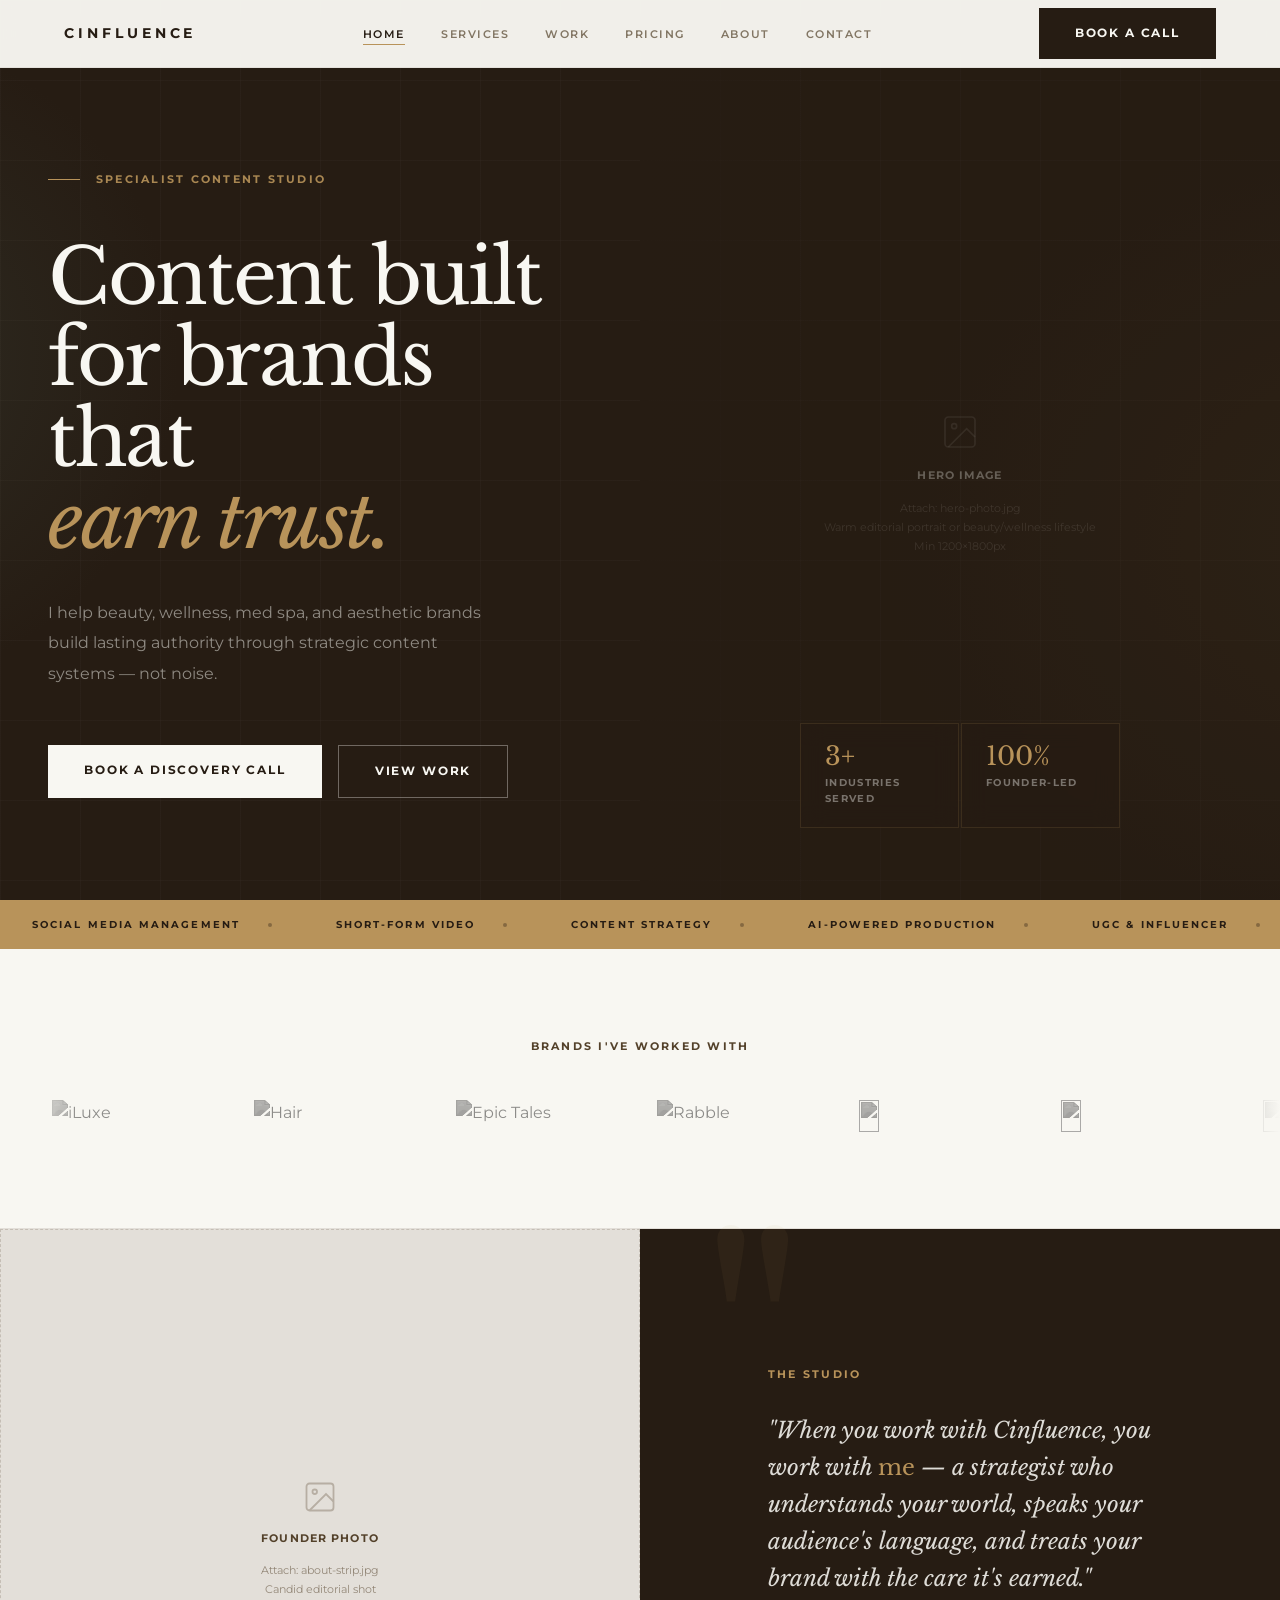
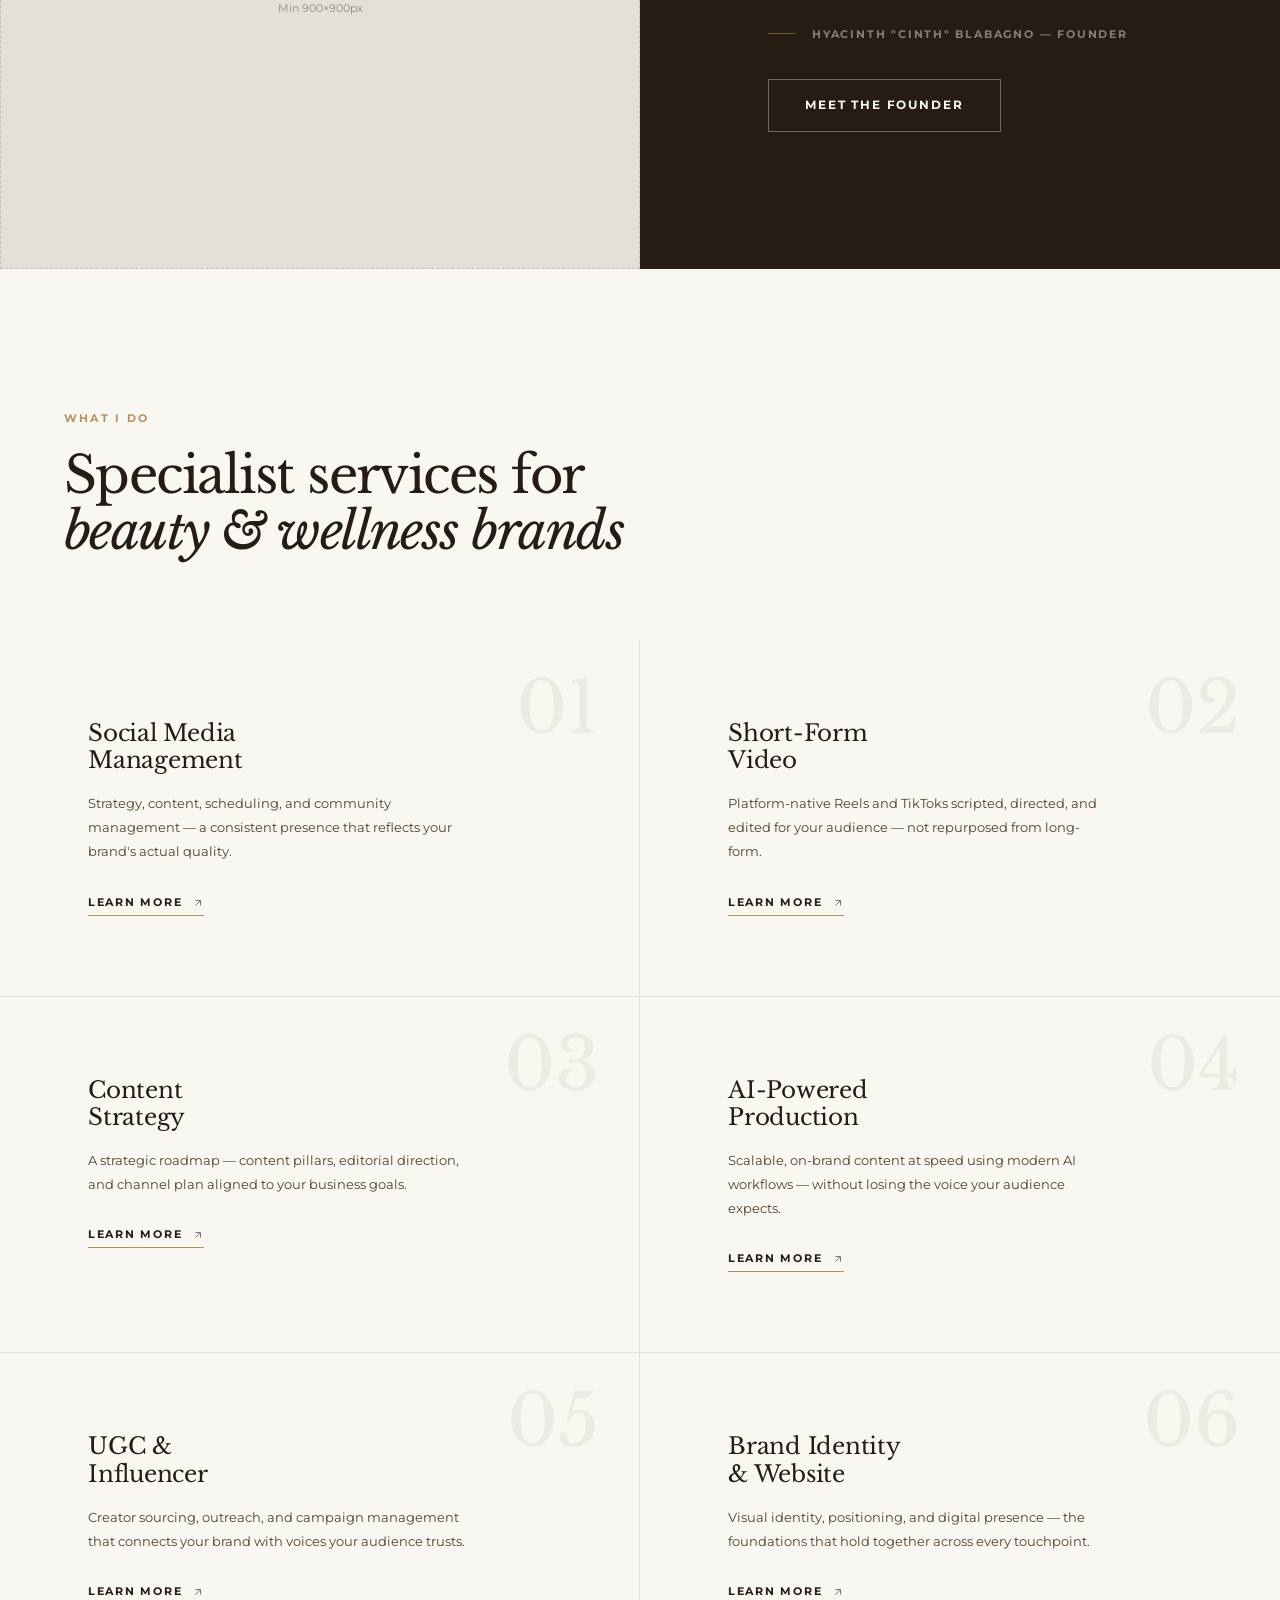
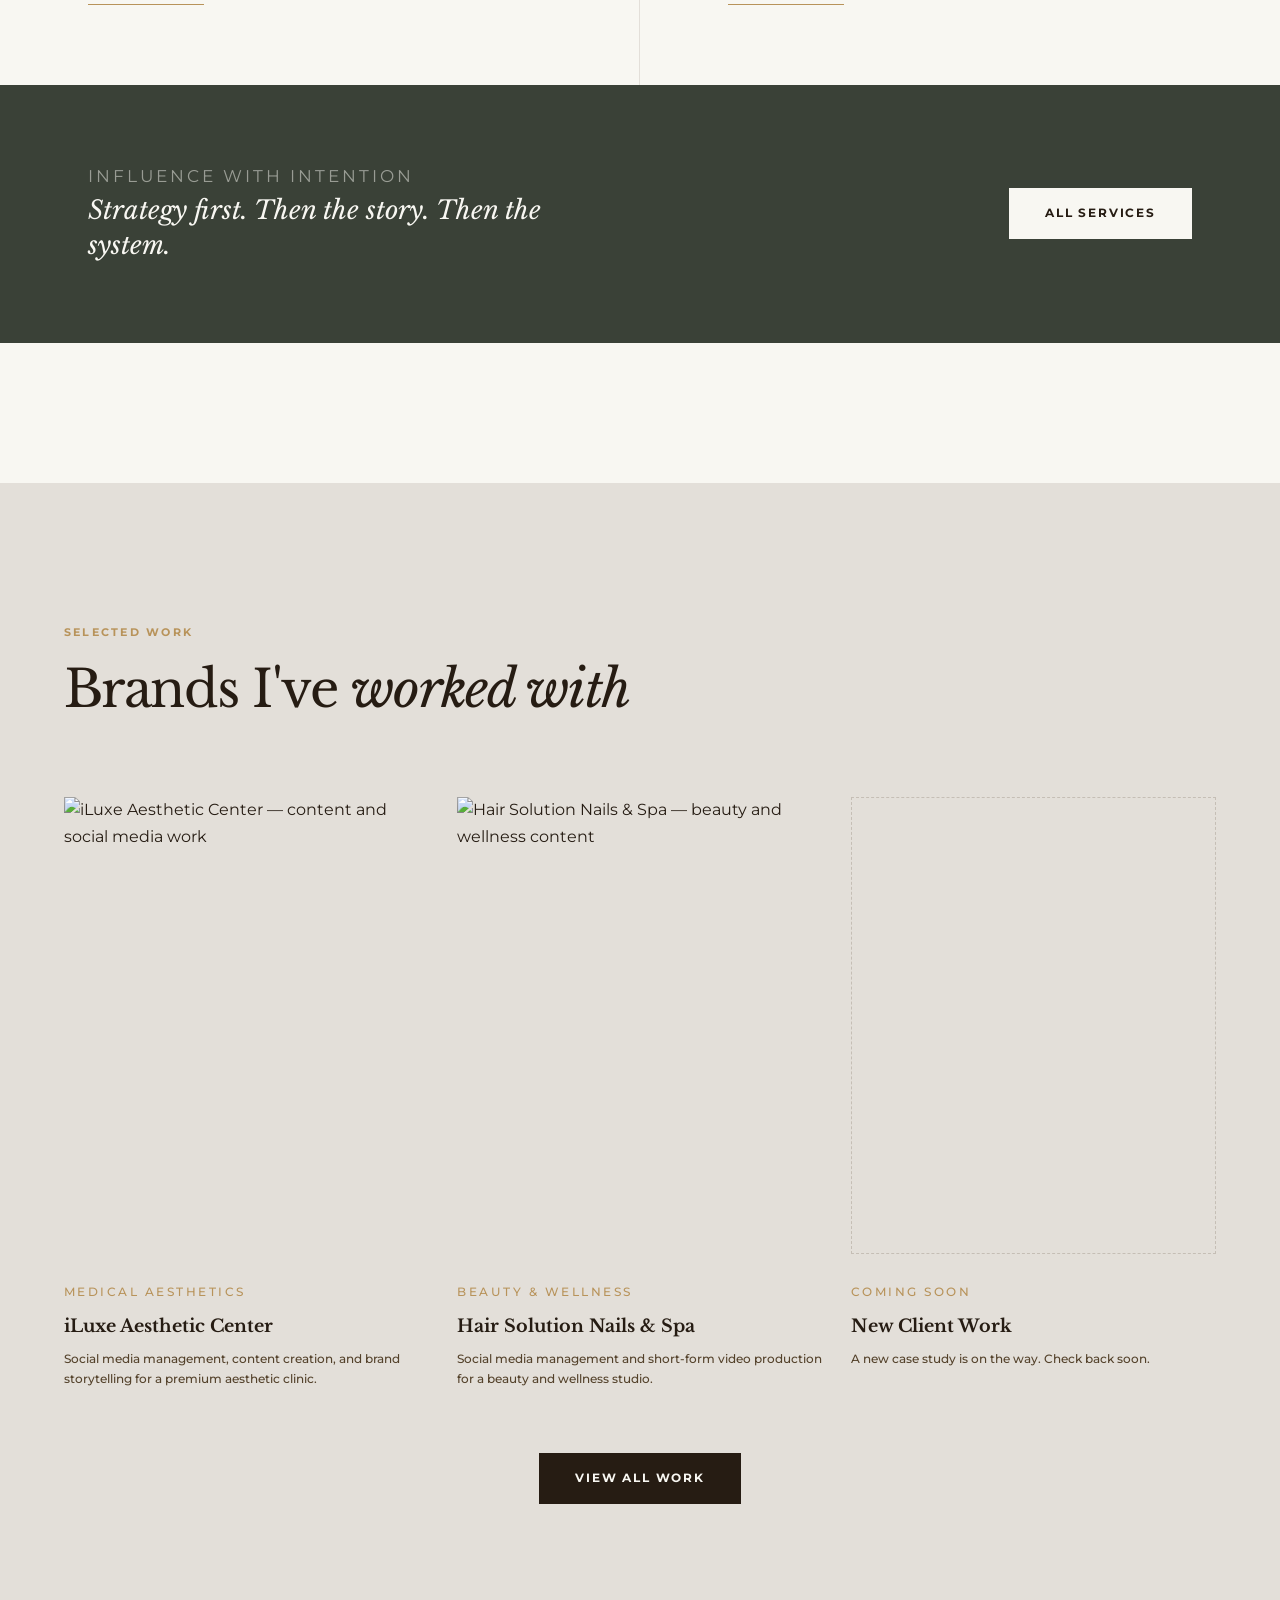
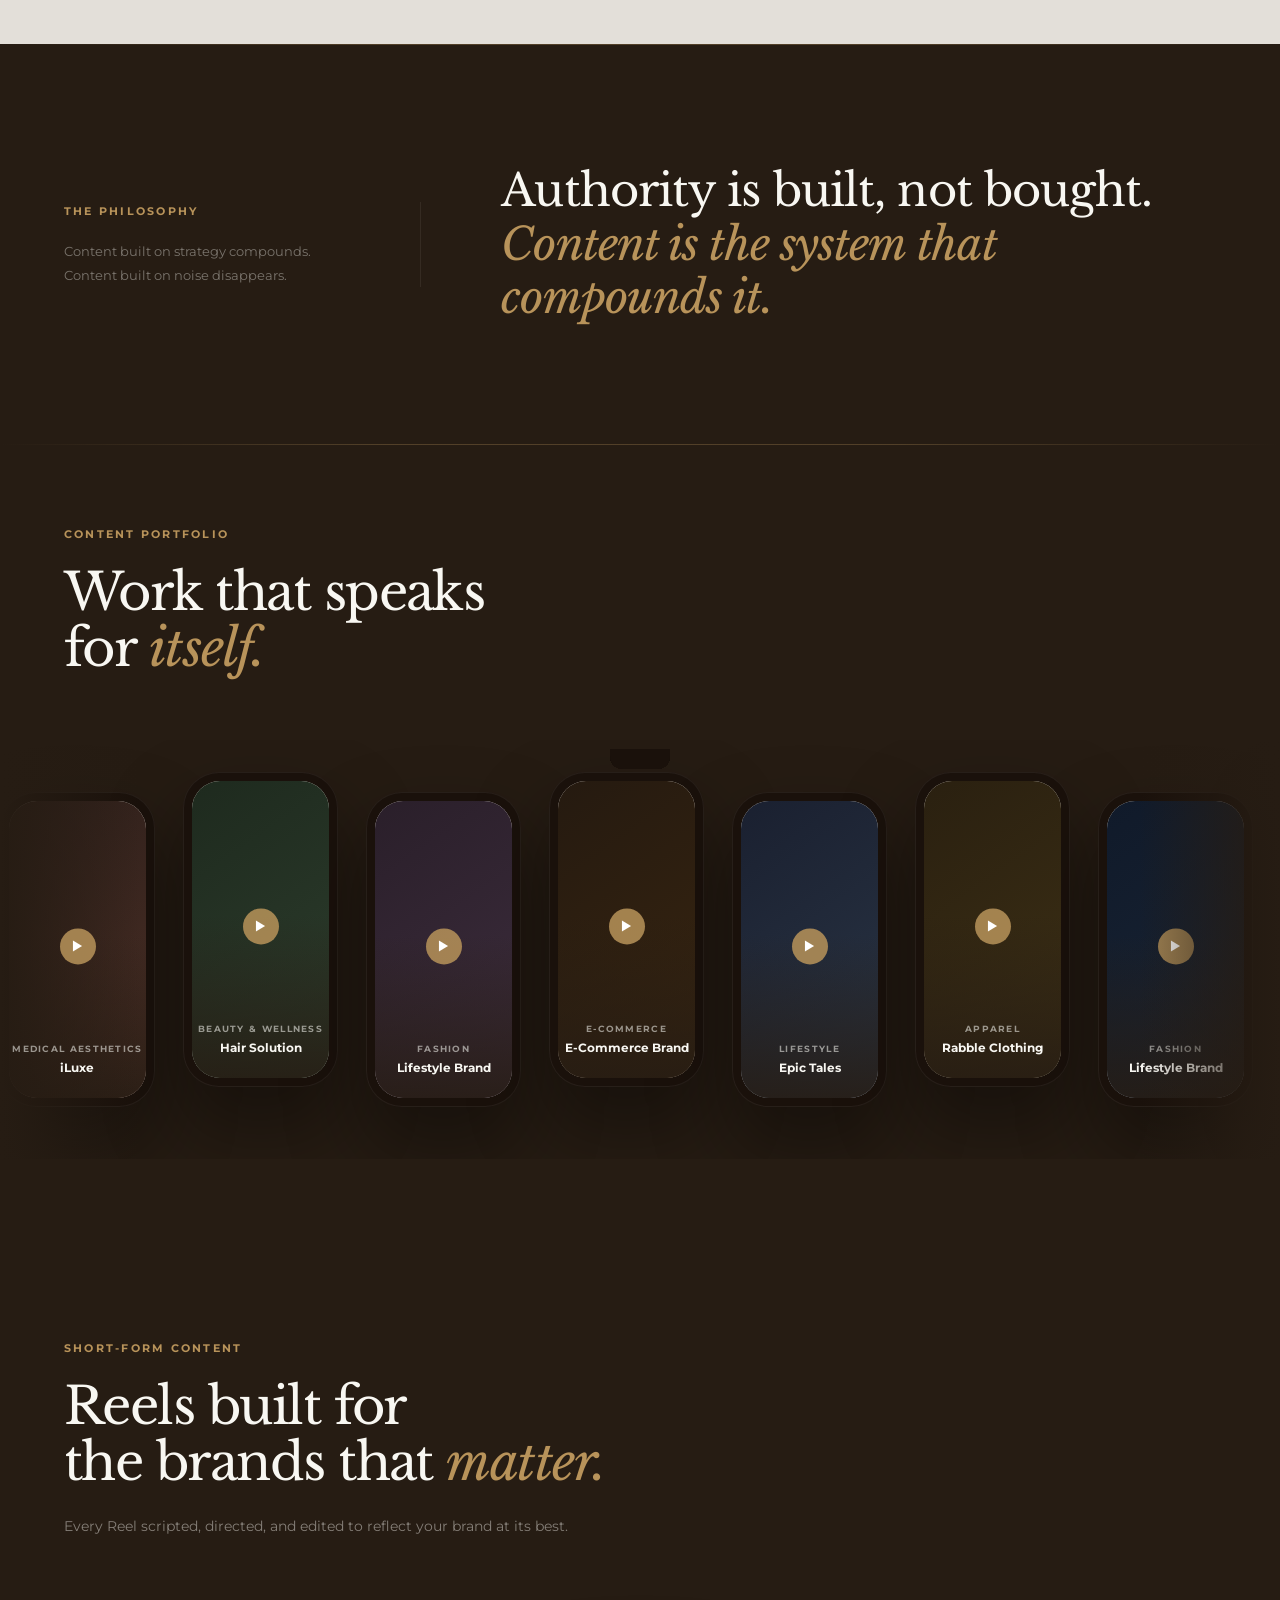
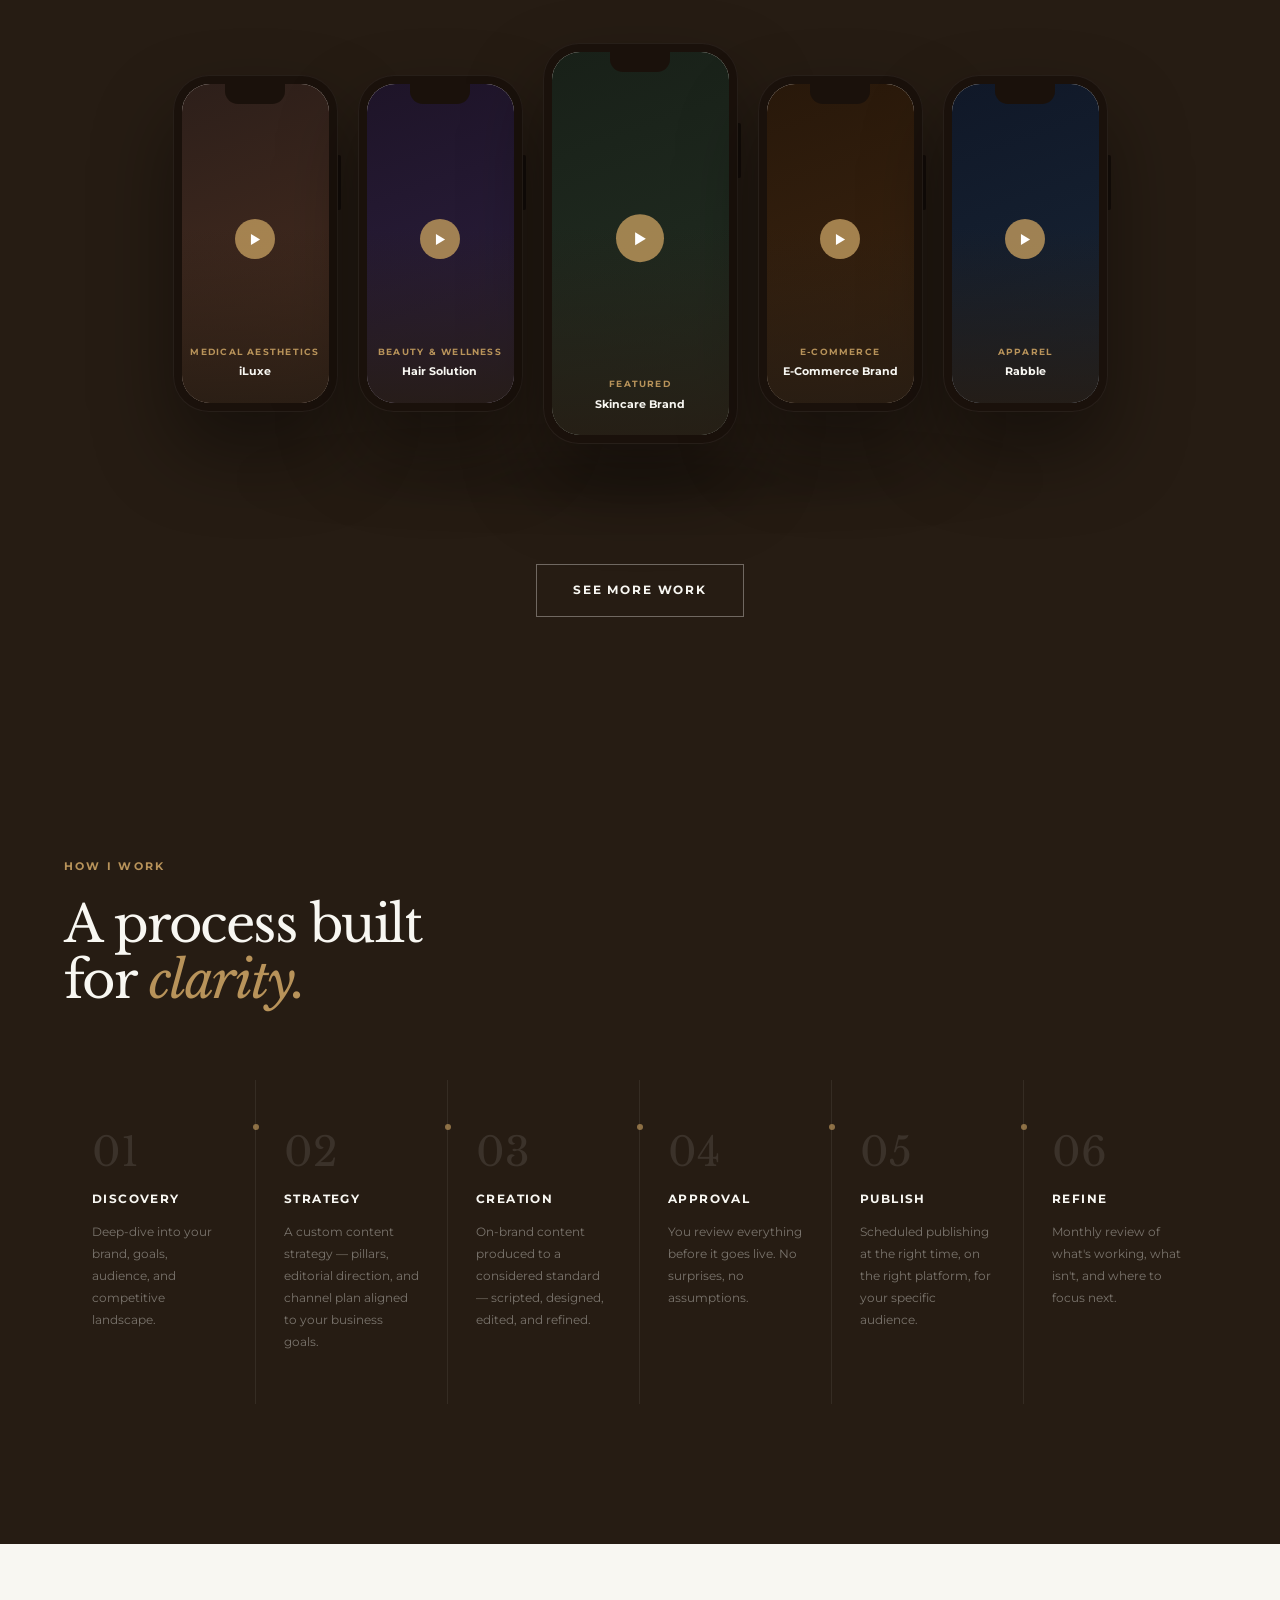
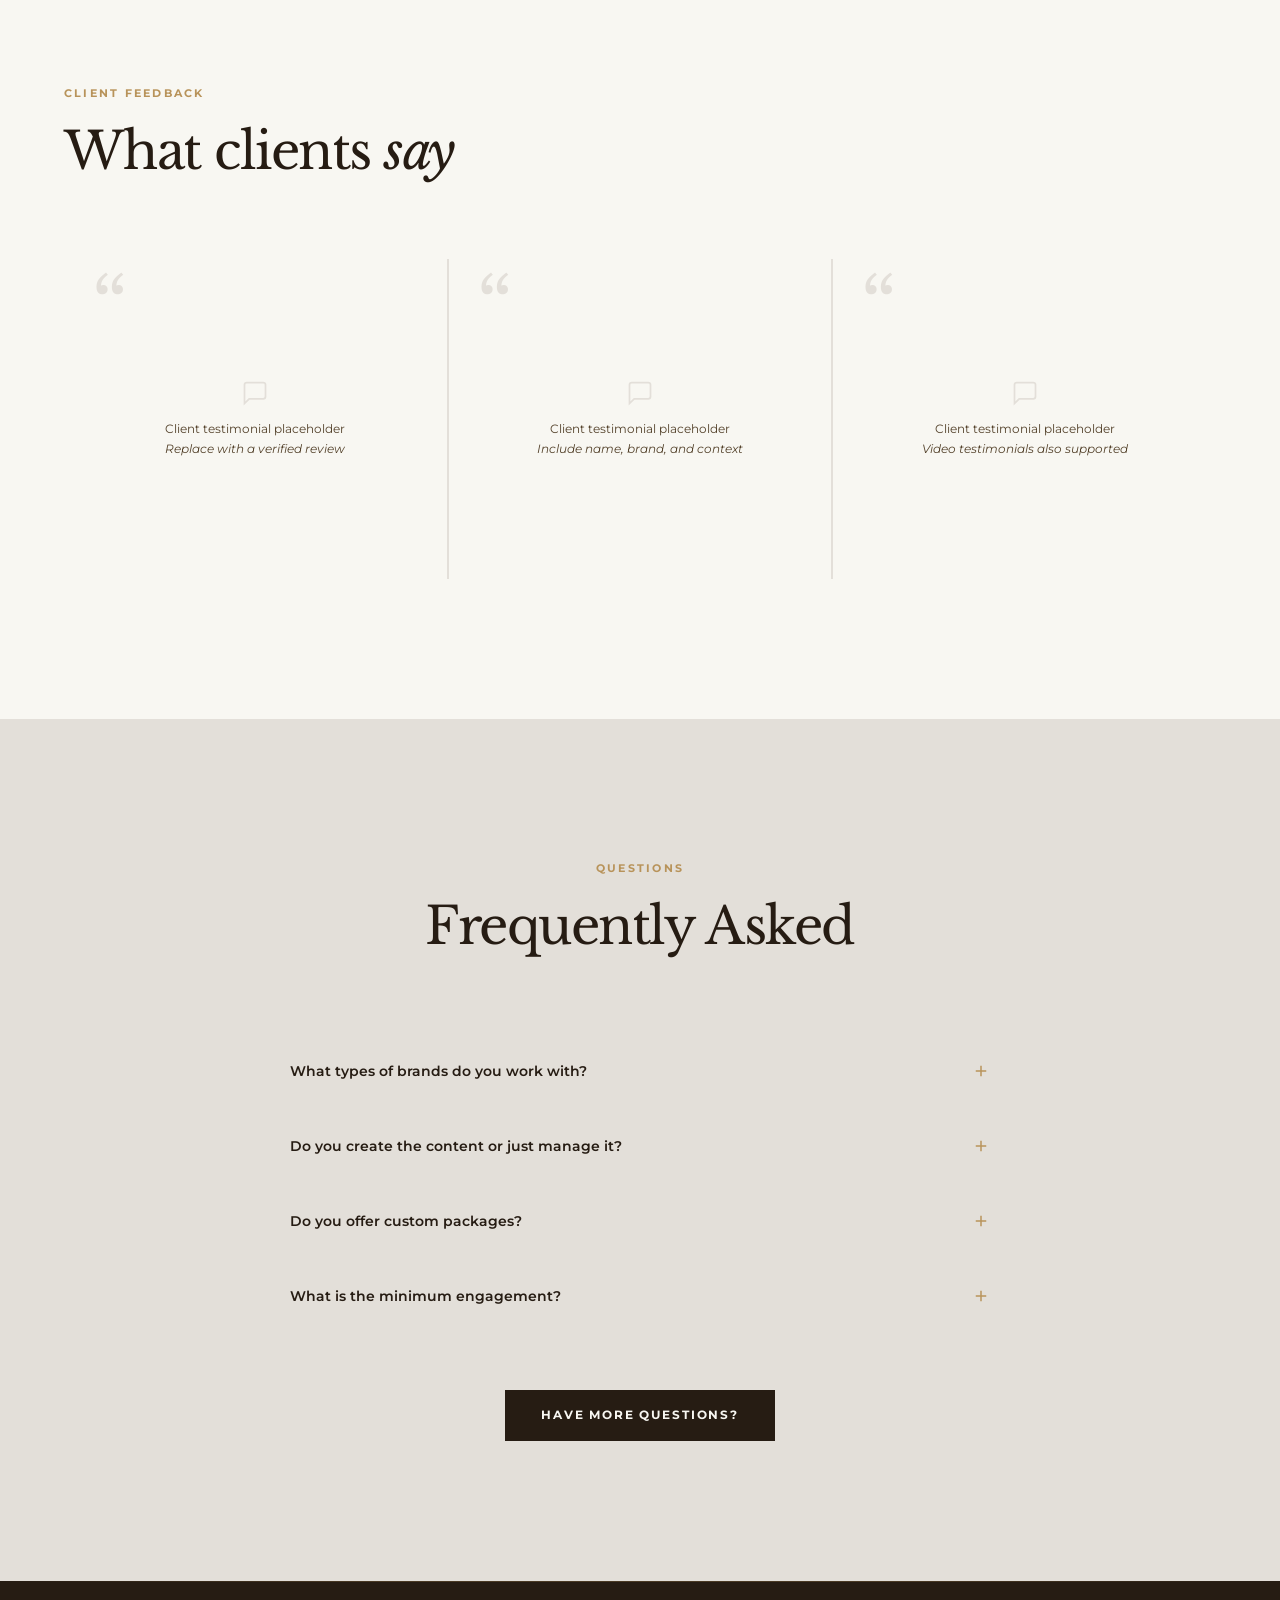
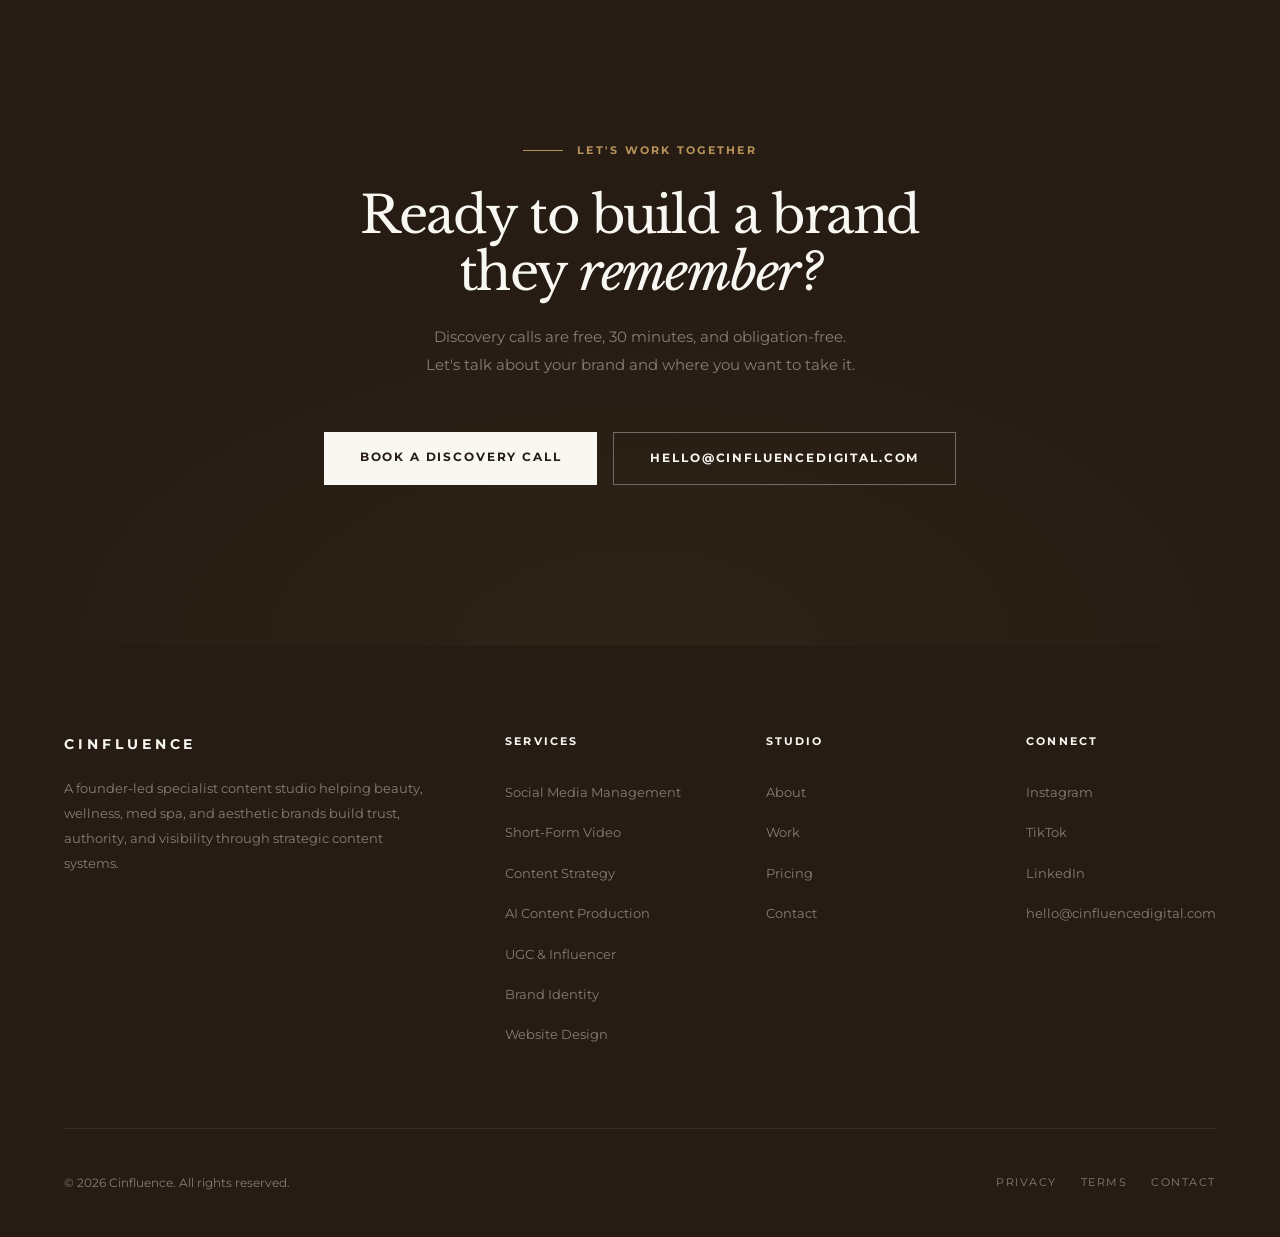
==== commit 8ae6c50f: "Add files via upload" ====
--- a/index.html
+++ b/index.html
@@ -212,7 +212,7 @@
 .about-strip-img .img-ph { min-height: 640px; }
 .about-strip-content {
   background: var(--espresso);
-  padding: 120px 96px;
+  padding: 120px 128px;
   display: flex;
   flex-direction: column;
   justify-content: center;
@@ -262,7 +262,7 @@
   gap: 0;
 }
 .svc-editorial-item {
-  padding: 80px 64px;
+  padding: 80px 88px;
   border-right: 1px solid var(--stone);
   border-bottom: 1px solid var(--stone);
   position: relative;
@@ -323,7 +323,7 @@
 .svc-cta-cell {
   grid-column: 1 / -1;
   background: var(--sage);
-  padding: 80px 64px;
+  padding: 80px 88px;
   display: flex;
   align-items: center;
   justify-content: space-between;
@@ -541,7 +541,7 @@
   .hero-content { padding: 80px 40px 60px 0; }
   .about-strip { grid-template-columns: 1fr; }
   .about-strip-img { height: 400px; }
-  .about-strip-content { padding: 72px 48px; }
+  .about-strip-content { padding: 80px 64px; }
   .services-editorial { grid-template-columns: 1fr; }
   .svc-editorial-item { border-right: none; }
   .svc-editorial-item:nth-child(5) { border-bottom: 1px solid var(--stone); }
@@ -561,10 +561,10 @@
   .process-row { grid-template-columns: repeat(2,1fr); }
   .float-row .float-phone { width: 140px !important; }
   .fp-center { width: 160px !important; }
-  .about-strip-content { padding: 56px 28px; }
+  .about-strip-content { padding: 56px 36px; }
   .about-strip-content::before { font-size: 10rem; }
-  .svc-editorial-item { padding: 52px 32px; }
-  .svc-cta-cell { padding: 52px 32px; }
+  .svc-editorial-item { padding: 52px 40px; }
+  .svc-cta-cell { padding: 52px 40px; }
 }
 </style>
 </head>
--- a/style.css
+++ b/style.css
@@ -82,8 +82,8 @@
 .body-sm { font-size: .875rem; line-height: 1.75; color: var(--taupe); }
 
 /* ── LAYOUT ────────────────────────────────────────── */
-.container { max-width: 1200px; margin: 0 auto; padding: 0 48px; }
-.section    { padding: 130px 0; }
+.container { max-width: 1280px; margin: 0 auto; padding: 0 64px; }
+.section    { padding: 140px 0; }
 .section--dark  { background: var(--espresso); color: var(--ivory); }
 .section--stone { background: var(--stone); }
 .section--white { background: var(--white); }
@@ -127,9 +127,9 @@
 }
 nav.scrolled { box-shadow: 0 2px 24px rgba(38,28,19,.07); }
 .nav-inner {
-  max-width: 1280px;
+  max-width: 1360px;
   margin: 0 auto;
-  padding: 0 40px;
+  padding: 0 64px;
   height: 100%;
   display: flex;
   align-items: center;
@@ -426,22 +426,22 @@
 
 /* ── TRUST BAR LOGOS ───────────────────────────────── */
 .trust-logo {
-  height: 26px;
+  height: 32px;
   width: auto;
-  max-width: 120px;
-  opacity: .35;
-  filter: grayscale(100%) brightness(0.3);
+  max-width: 140px;
+  opacity: .45;
+  filter: grayscale(100%) brightness(0.4);
   transition: opacity .28s, filter .28s;
   object-fit: contain;
 }
-.trust-logo:hover { opacity: .8; filter: grayscale(0%) brightness(1); }
+.trust-logo:hover { opacity: .85; filter: grayscale(0%) brightness(1); }
 
 /* ── RESPONSIVE ────────────────────────────────────── */
 @media (max-width: 1024px) {
   .footer-top { grid-template-columns: 1fr 1fr; }
 }
 @media (max-width: 768px) {
-  .container { padding: 0 24px; }
+  .container { padding: 0 28px; }
   .section { padding: 96px 0; }
   .nav-links, .nav-cta .btn { display: none; }
   .hamburger { display: flex; }
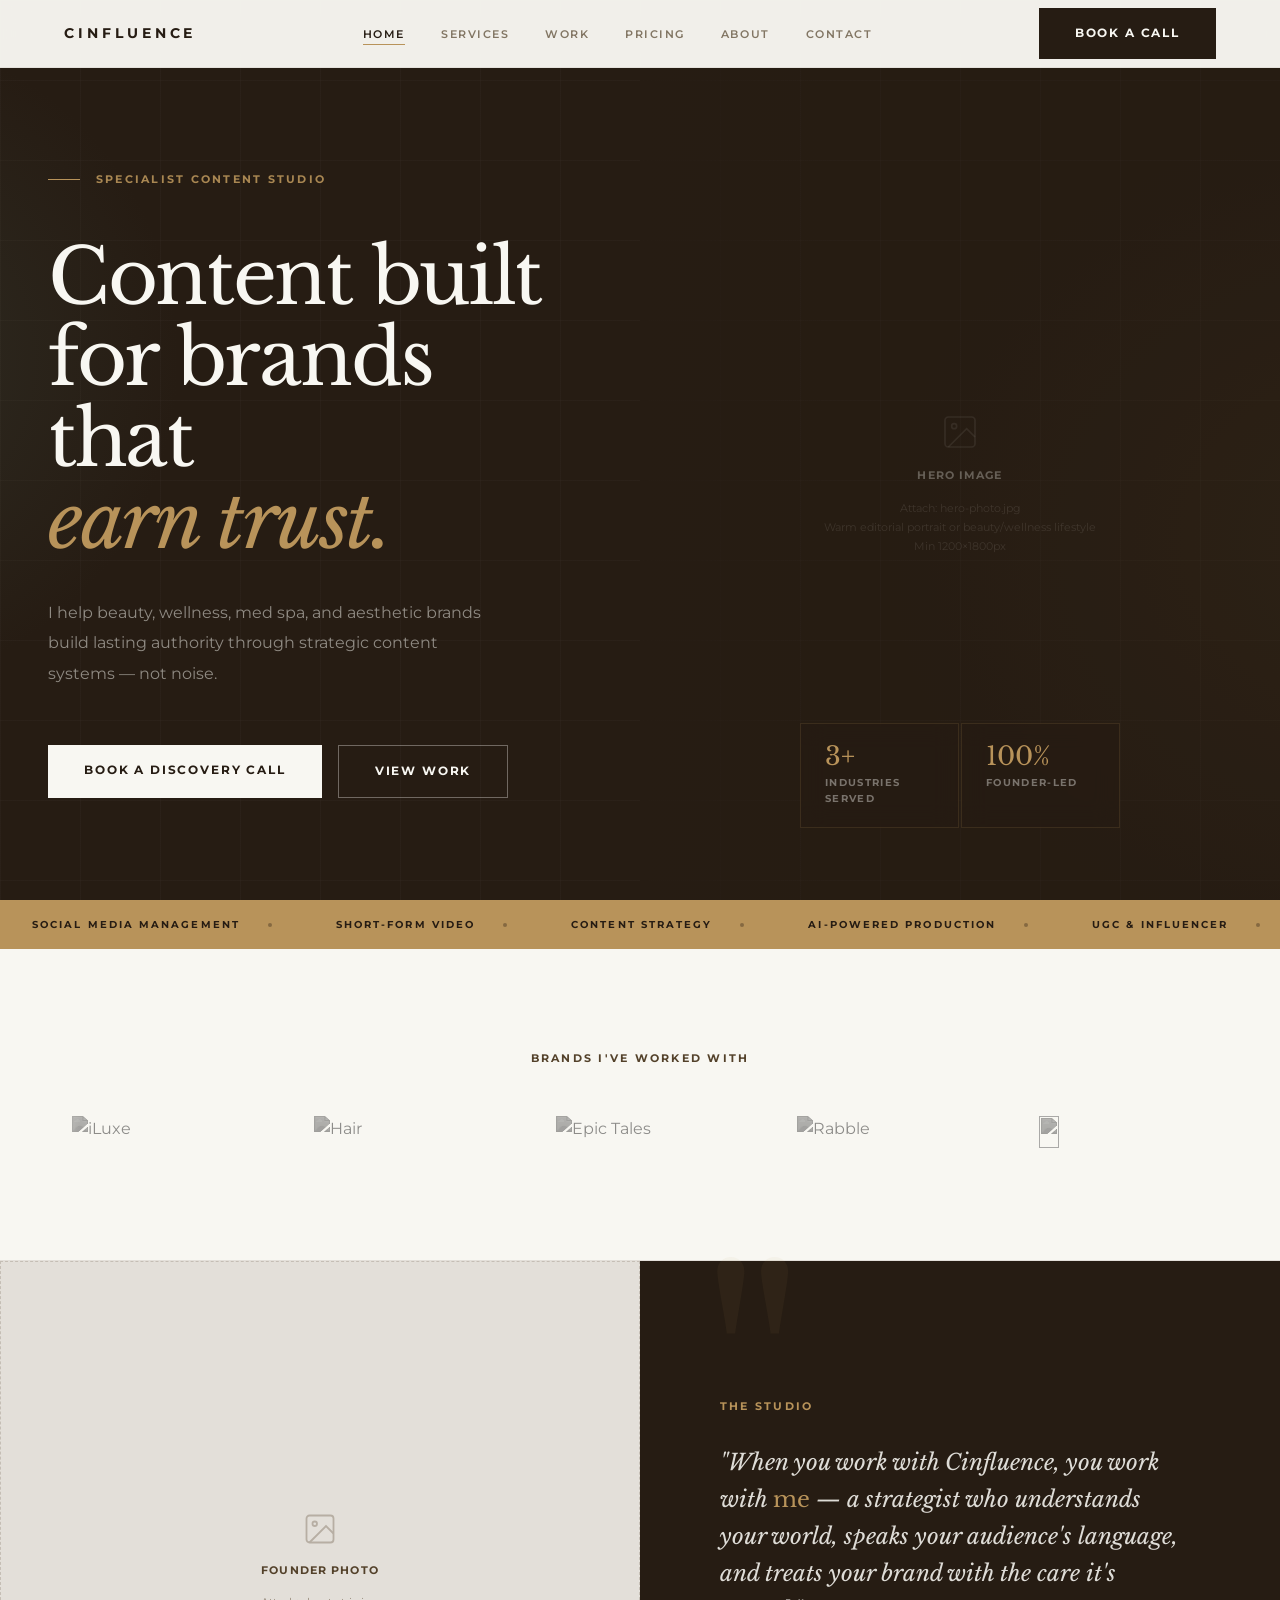
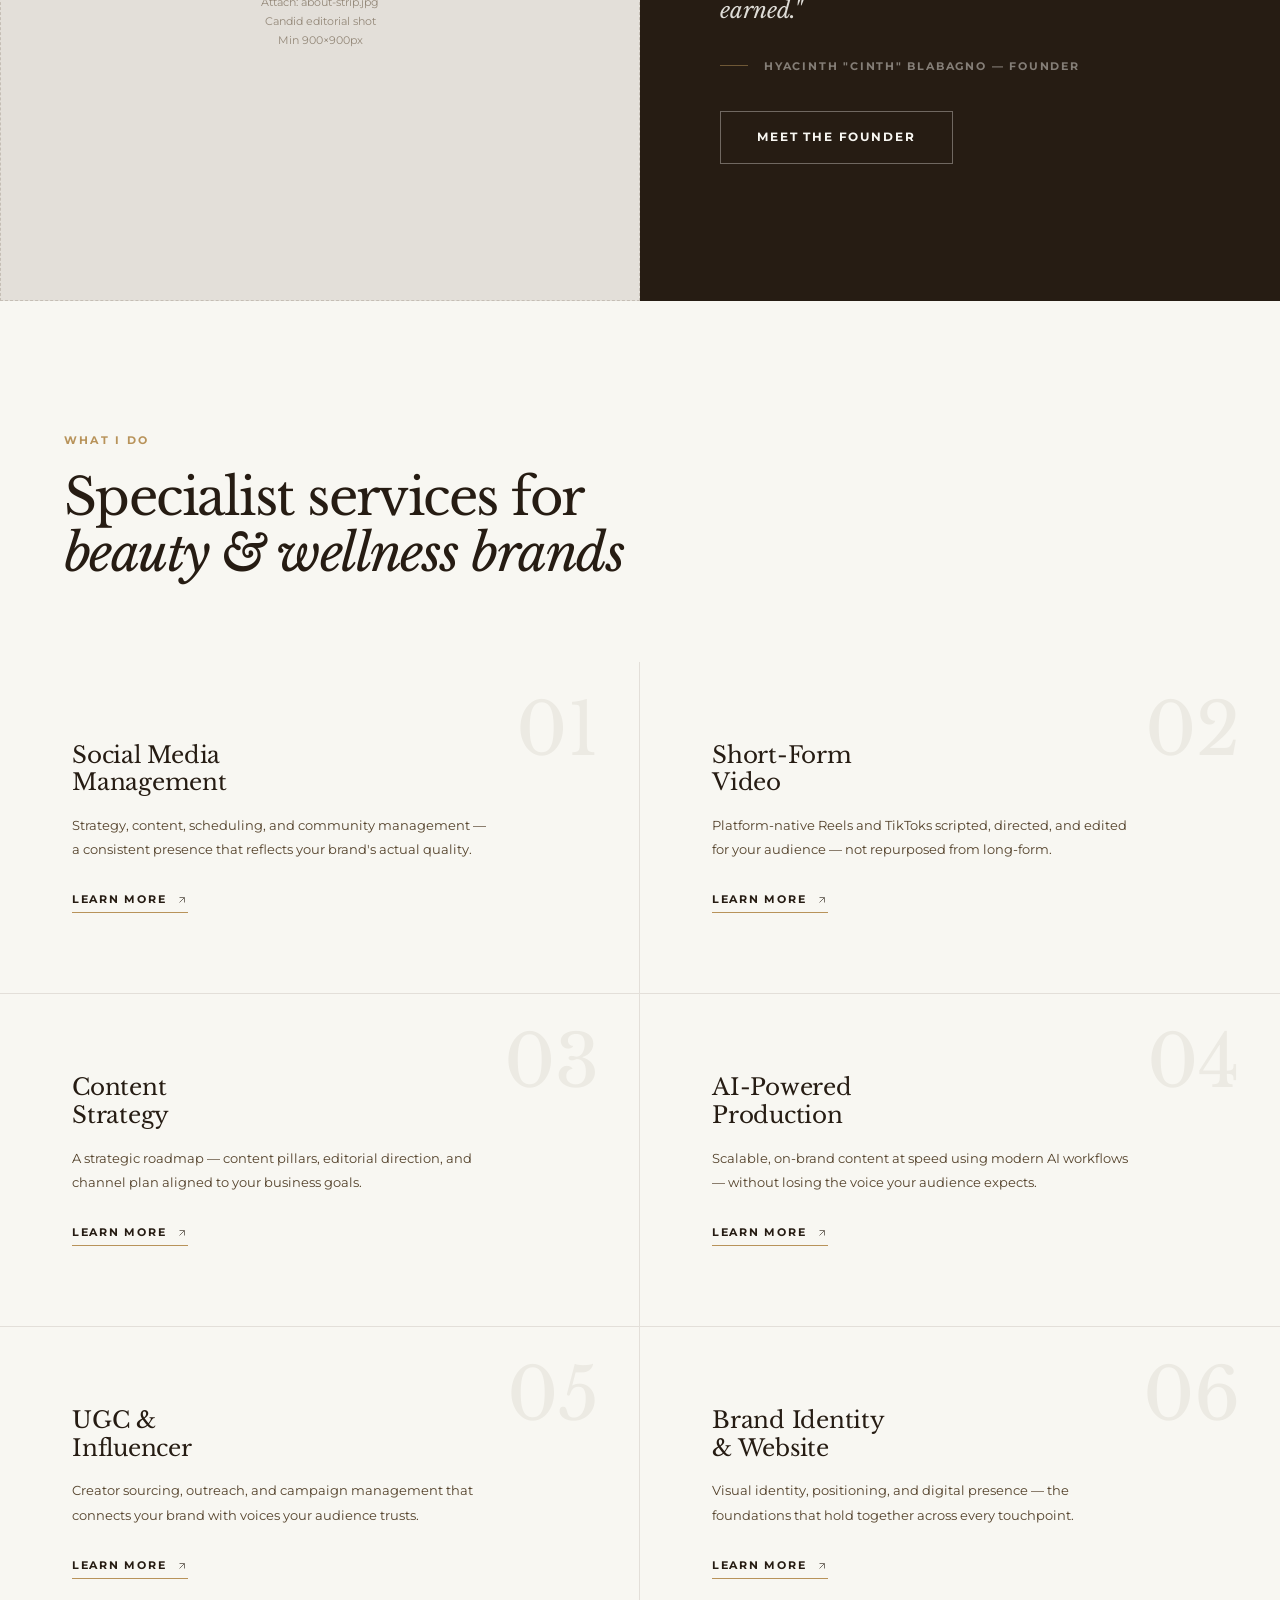
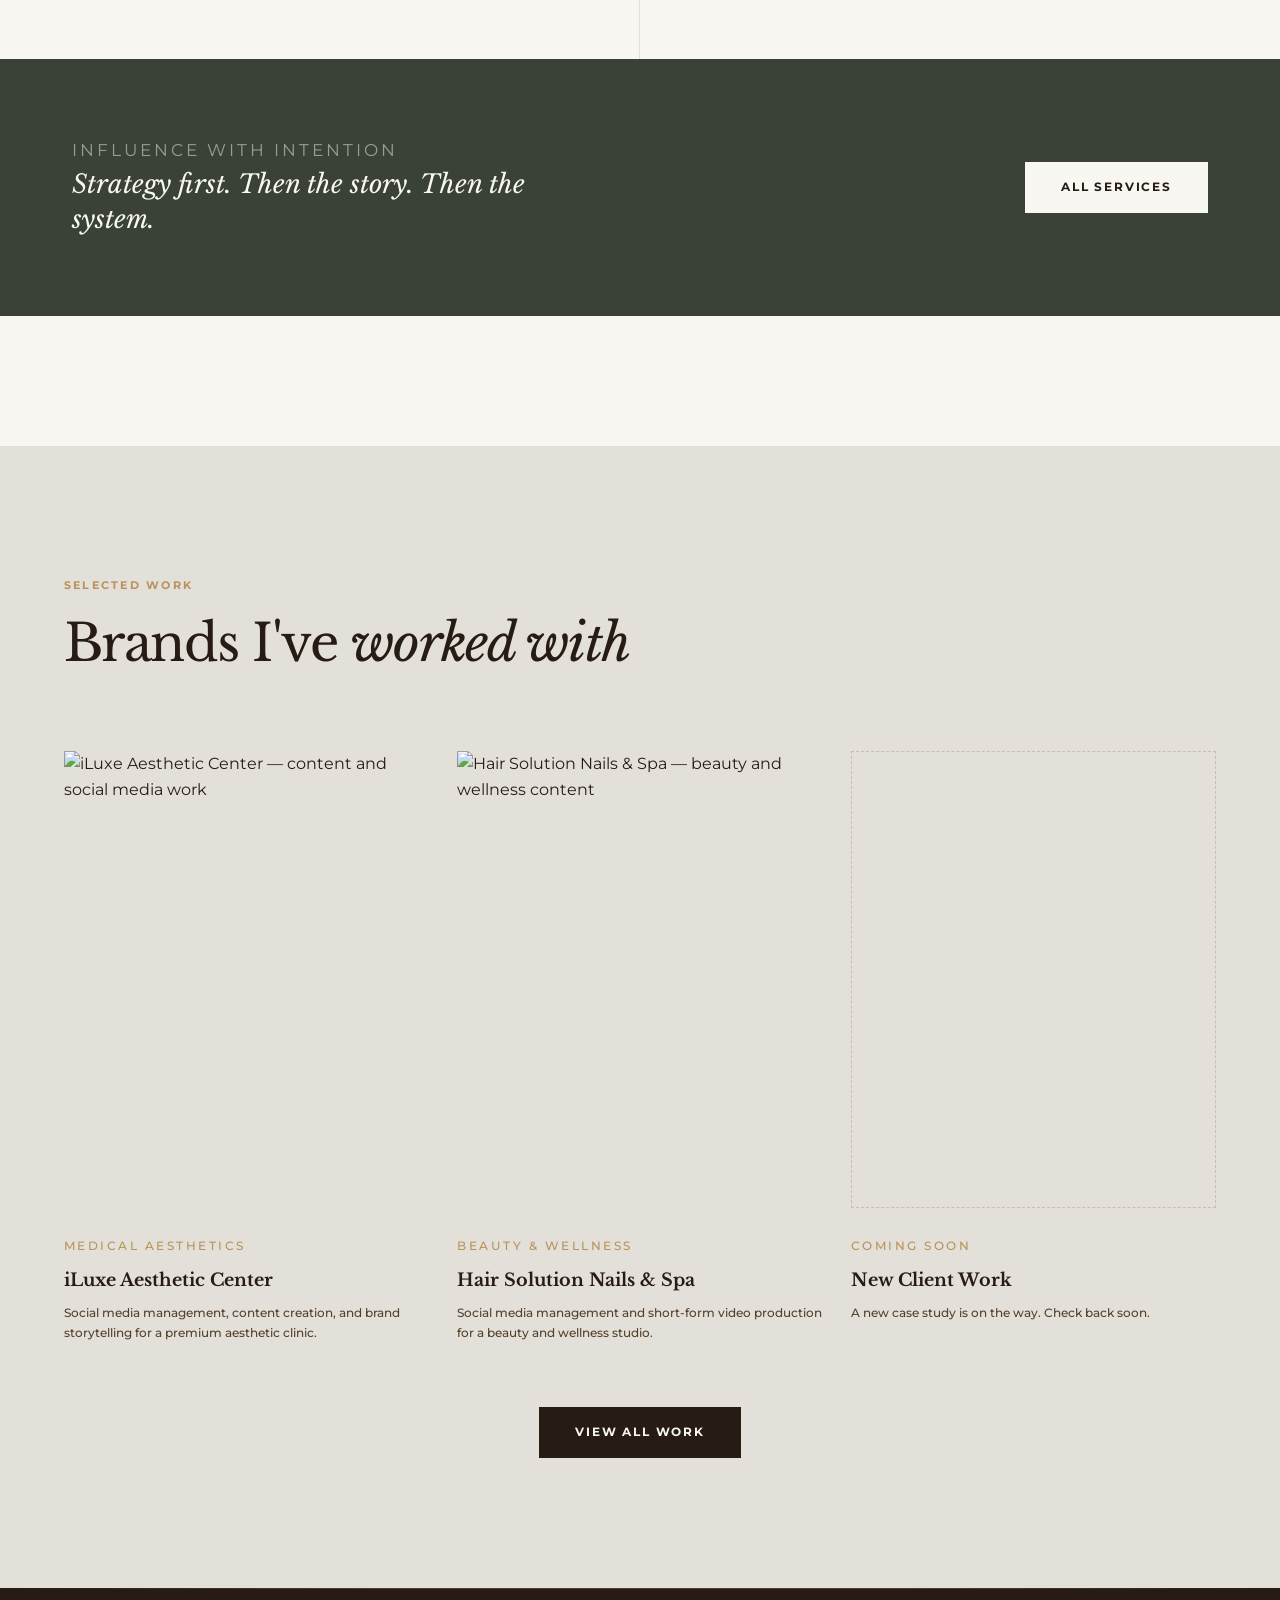
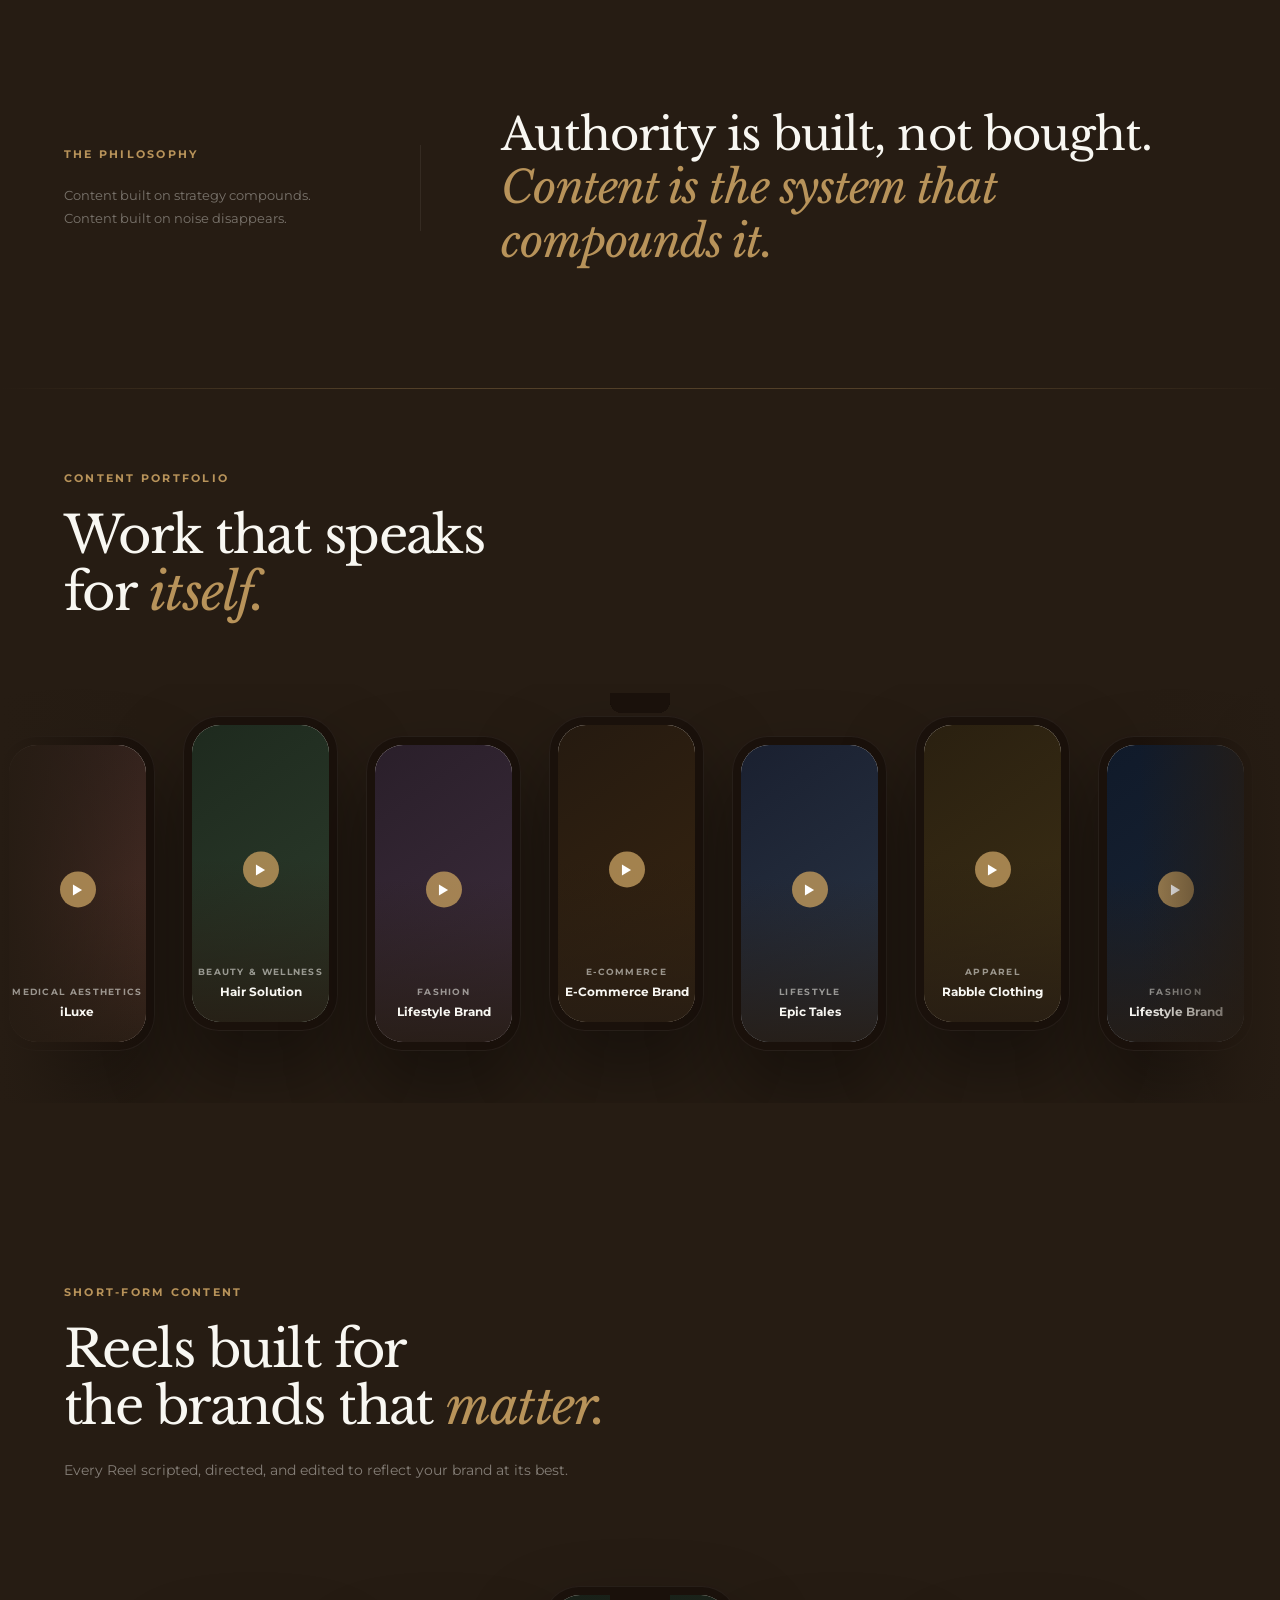
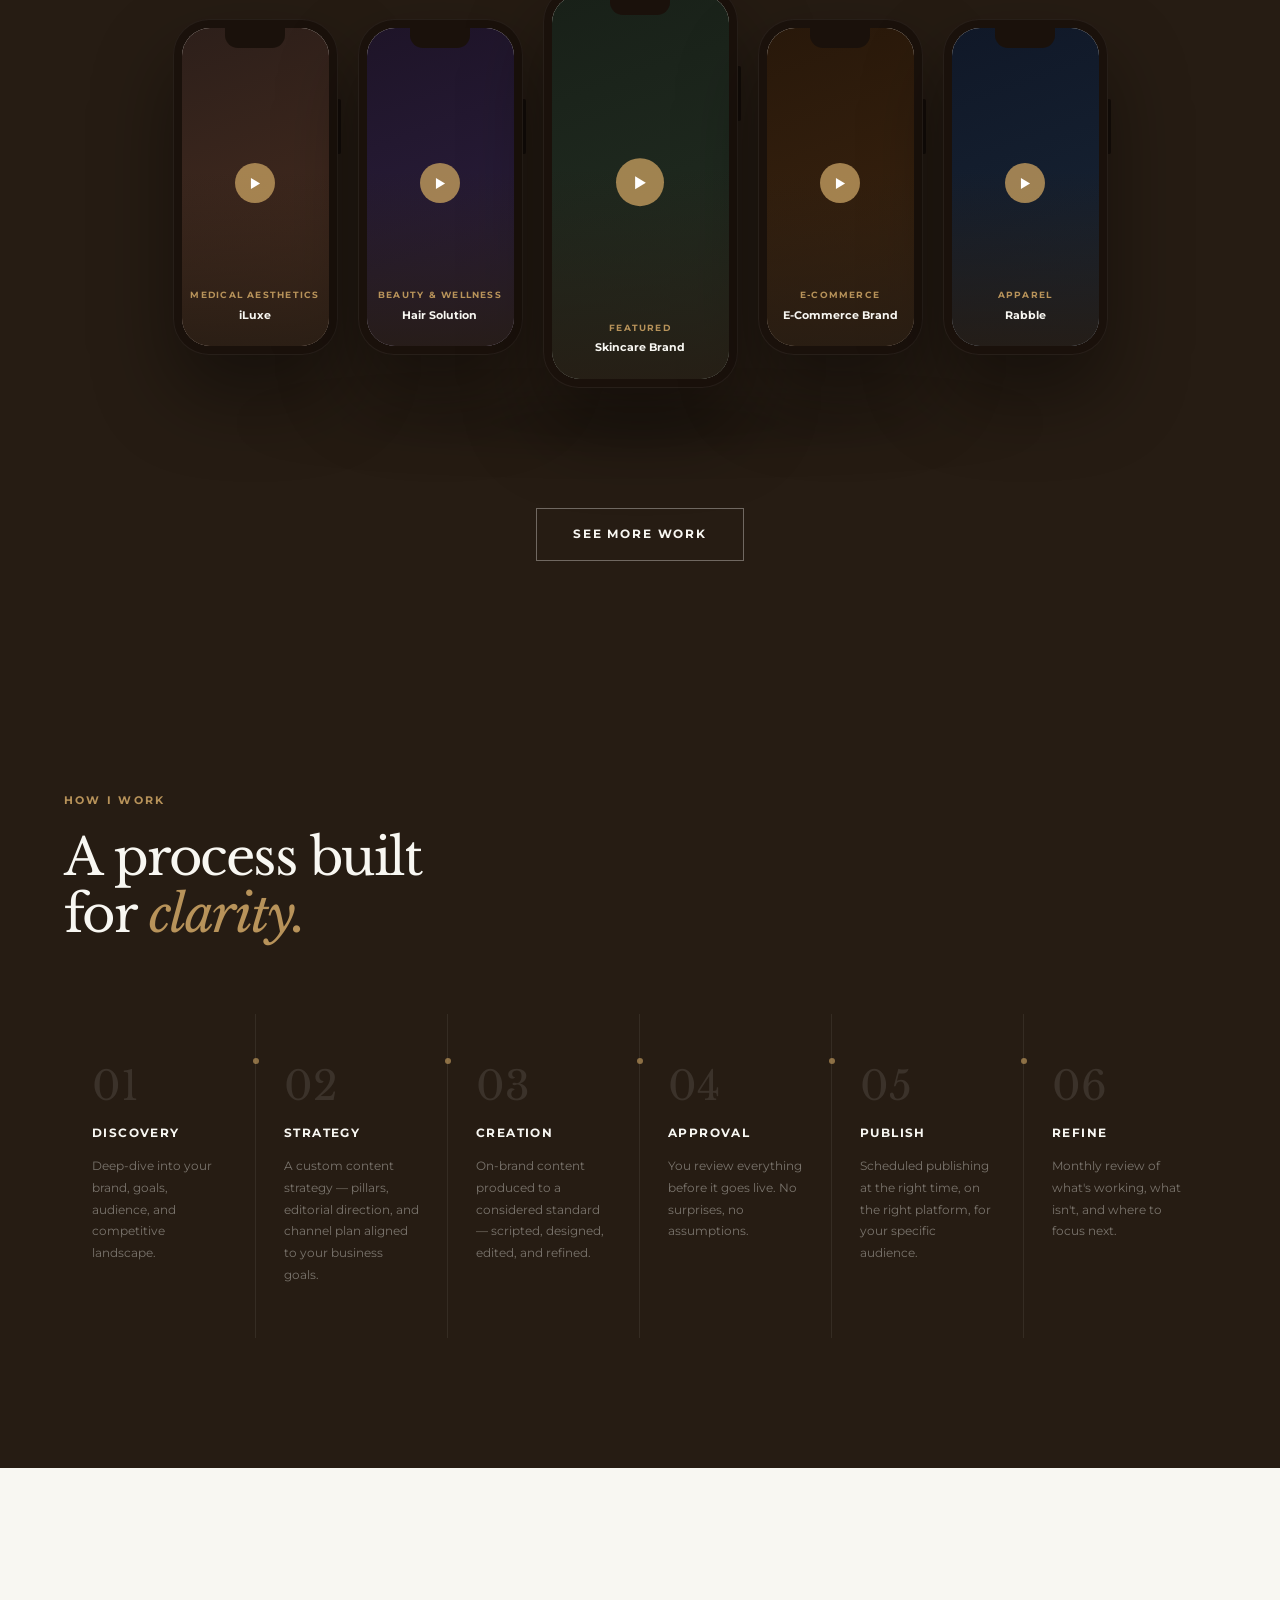
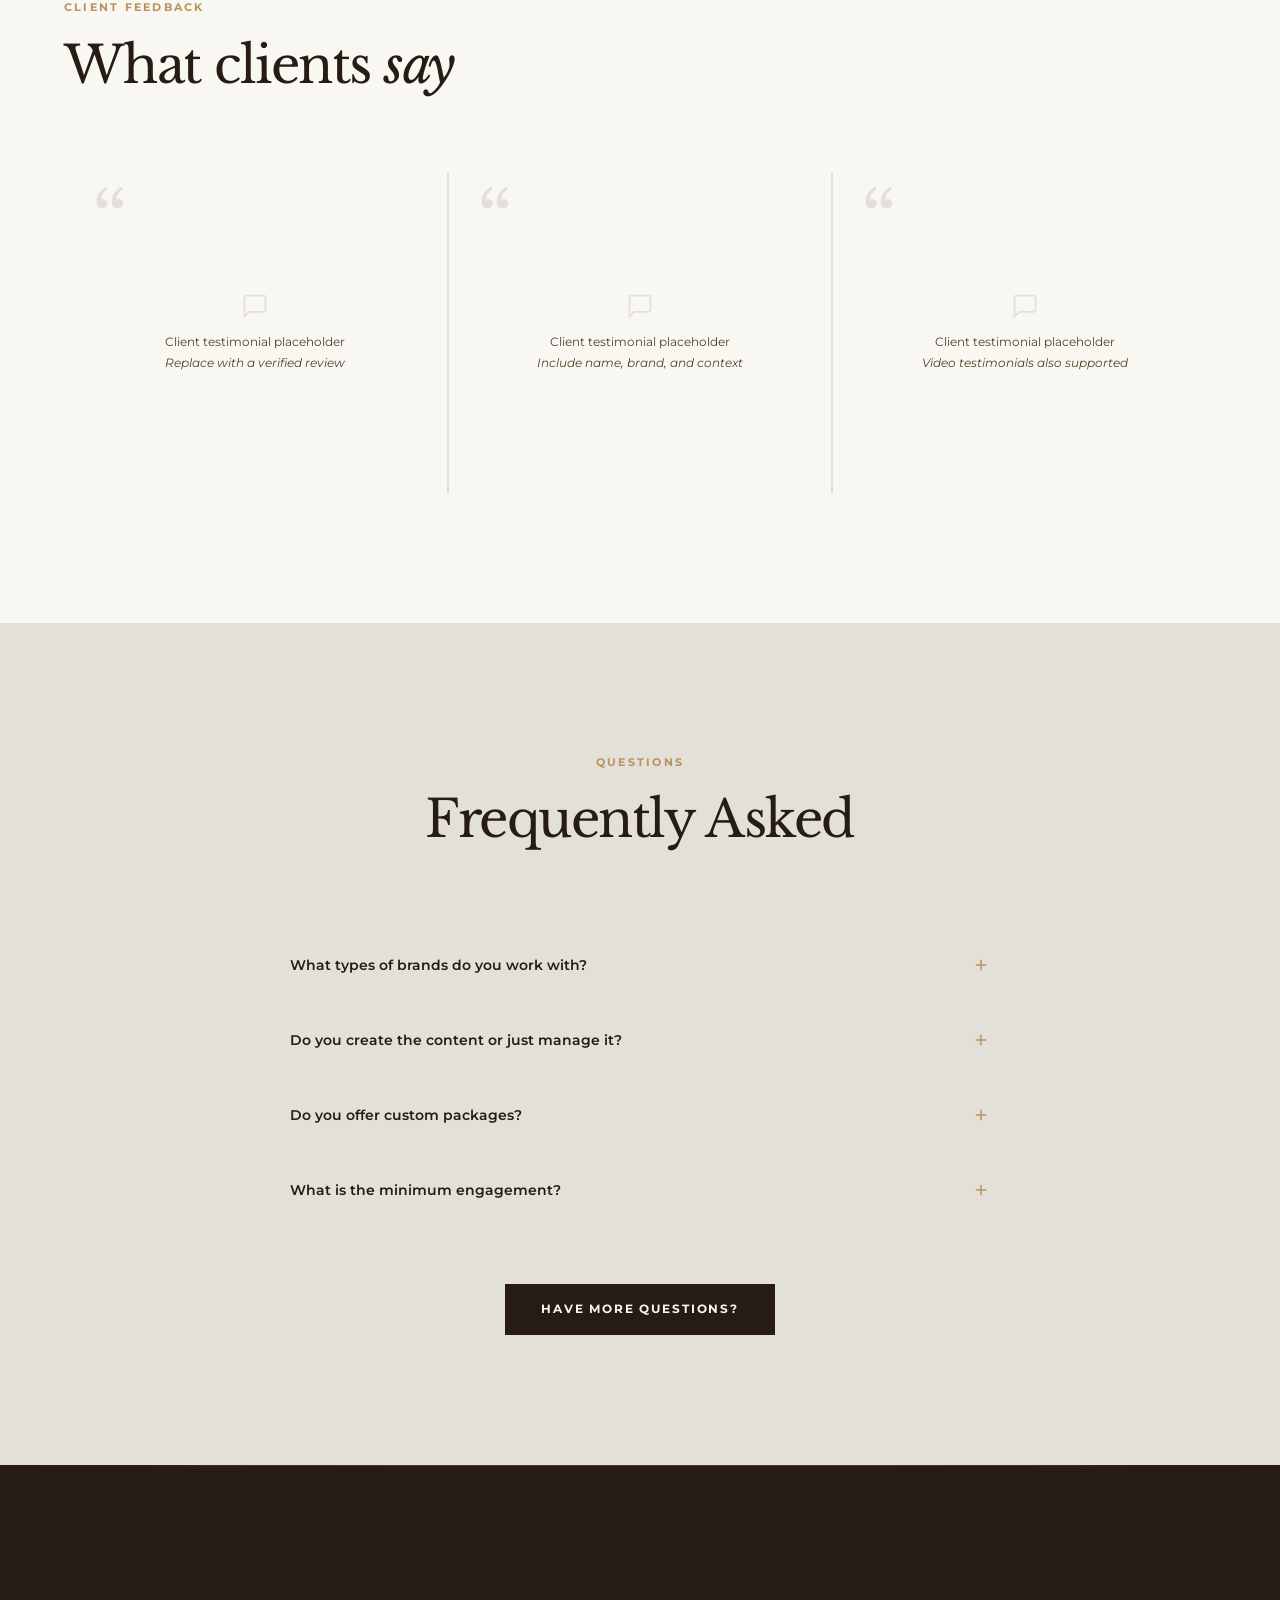
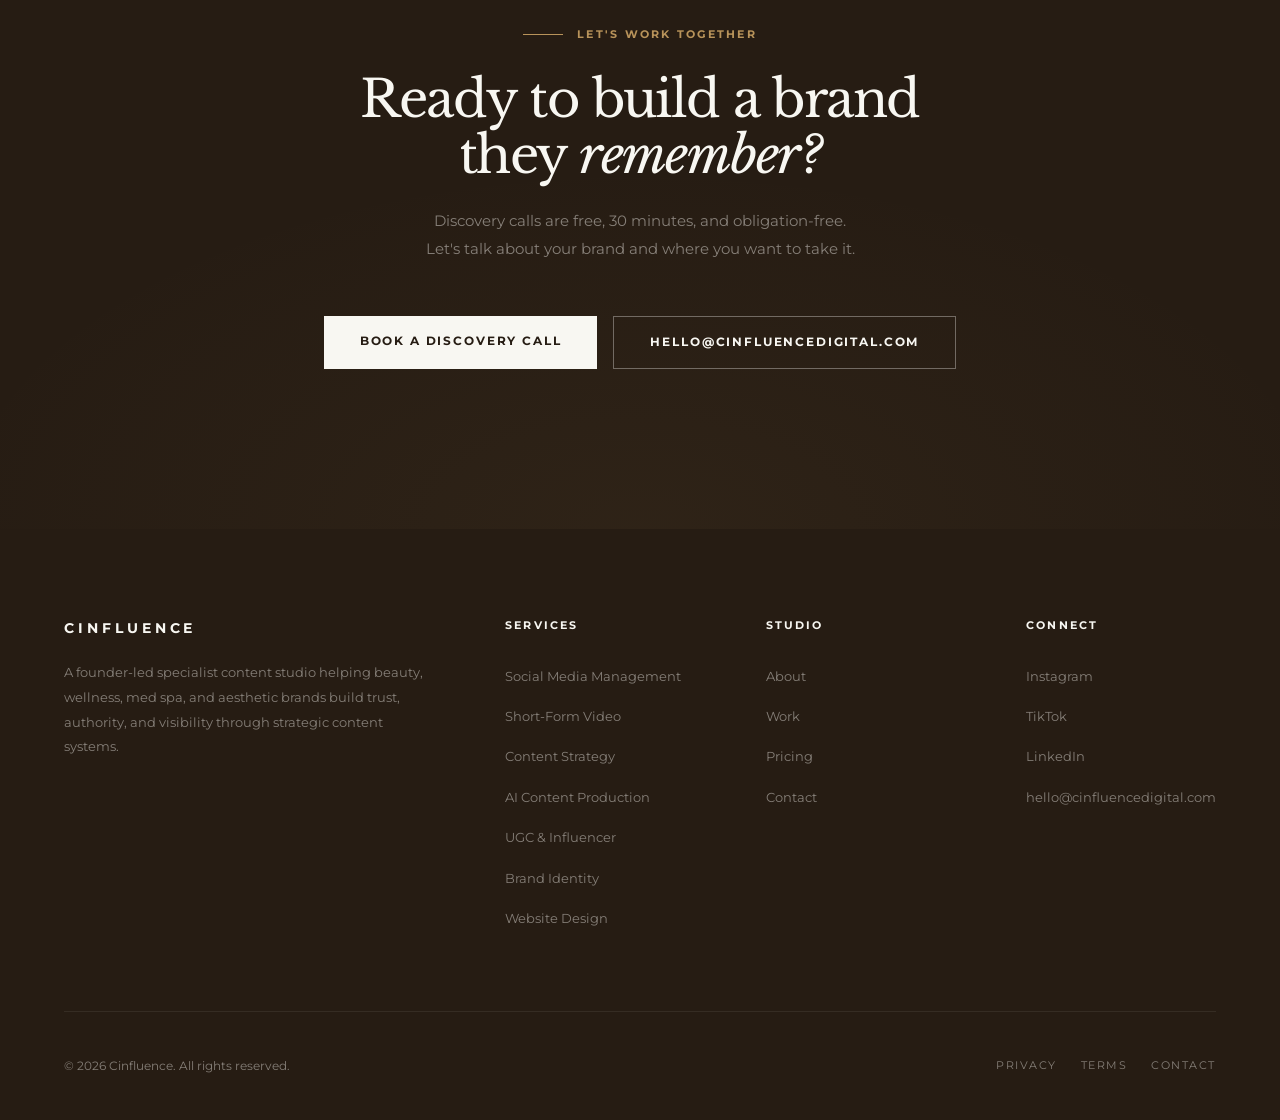
==== commit 033b1546: "Add files via upload" ====
--- a/index.html
+++ b/index.html
@@ -158,7 +158,7 @@
 .marquee-dot { width: 4px; height: 4px; border-radius: 50%; background: var(--espresso); opacity: .35; flex-shrink: 0; }
 
 /* ── TRUST BAR ────────────────────────────────────── */
-.trust-bar { padding: 88px 0; border-bottom: 1px solid var(--stone); }
+.trust-bar { padding: 100px 0; border-bottom: 1px solid var(--stone); }
 
 .trust-logos-wrap { overflow: hidden; position: relative; width: 100%; margin-top: 0; }
 .trust-logos-wrap::before,
@@ -181,8 +181,8 @@
   display: flex;
   align-items: center;
   justify-content: center;
-  padding: 0 52px;
-  height: 48px;
+  padding: 0 72px;
+  height: 56px;
   flex-shrink: 0;
 }
 .trust-item {
@@ -212,7 +212,7 @@
 .about-strip-img .img-ph { min-height: 640px; }
 .about-strip-content {
   background: var(--espresso);
-  padding: 120px 128px;
+  padding: 120px 96px 120px 80px;
   display: flex;
   flex-direction: column;
   justify-content: center;
@@ -262,7 +262,7 @@
   gap: 0;
 }
 .svc-editorial-item {
-  padding: 80px 88px;
+  padding: 80px 72px;
   border-right: 1px solid var(--stone);
   border-bottom: 1px solid var(--stone);
   position: relative;
@@ -299,7 +299,7 @@
   color: var(--taupe);
   line-height: 1.8;
   margin-bottom: 24px;
-  max-width: 380px;
+  max-width: 420px;
 }
 .svc-editorial-link {
   display: inline-flex;
@@ -323,7 +323,7 @@
 .svc-cta-cell {
   grid-column: 1 / -1;
   background: var(--sage);
-  padding: 80px 88px;
+  padding: 80px 72px;
   display: flex;
   align-items: center;
   justify-content: space-between;
@@ -541,7 +541,7 @@
   .hero-content { padding: 80px 40px 60px 0; }
   .about-strip { grid-template-columns: 1fr; }
   .about-strip-img { height: 400px; }
-  .about-strip-content { padding: 80px 64px; }
+  .about-strip-content { padding: 72px 48px; }
   .services-editorial { grid-template-columns: 1fr; }
   .svc-editorial-item { border-right: none; }
   .svc-editorial-item:nth-child(5) { border-bottom: 1px solid var(--stone); }
@@ -561,10 +561,10 @@
   .process-row { grid-template-columns: repeat(2,1fr); }
   .float-row .float-phone { width: 140px !important; }
   .fp-center { width: 160px !important; }
-  .about-strip-content { padding: 56px 36px; }
+  .about-strip-content { padding: 56px 28px; }
   .about-strip-content::before { font-size: 10rem; }
-  .svc-editorial-item { padding: 52px 40px; }
-  .svc-cta-cell { padding: 52px 40px; }
+  .svc-editorial-item { padding: 52px 32px; }
+  .svc-cta-cell { padding: 52px 32px; }
 }
 </style>
 </head>
--- a/style.css
+++ b/style.css
@@ -83,7 +83,7 @@
 
 /* ── LAYOUT ────────────────────────────────────────── */
 .container { max-width: 1280px; margin: 0 auto; padding: 0 64px; }
-.section    { padding: 140px 0; }
+.section    { padding: 130px 0; }
 .section--dark  { background: var(--espresso); color: var(--ivory); }
 .section--stone { background: var(--stone); }
 .section--white { background: var(--white); }
@@ -261,6 +261,14 @@
 /* ── GOLD RULE ─────────────────────────────────────── */
 .gold-rule { display: inline-block; width: 40px; height: 1px; background: var(--gold); vertical-align: middle; margin-right: 14px; }
 
+
+/* ── INNER CONTENT (full-bleed section limiter) ────── */
+/* Constrains text content inside full-bleed grids so   */
+/* it never stretches beyond a readable column width    */
+.inner-content {
+  max-width: 560px;
+  width: 100%;
+}
 /* ── PHONE MOCKUP ──────────────────────────────────── */
 .phone { position: relative; flex-shrink: 0; }
 .phone-frame {
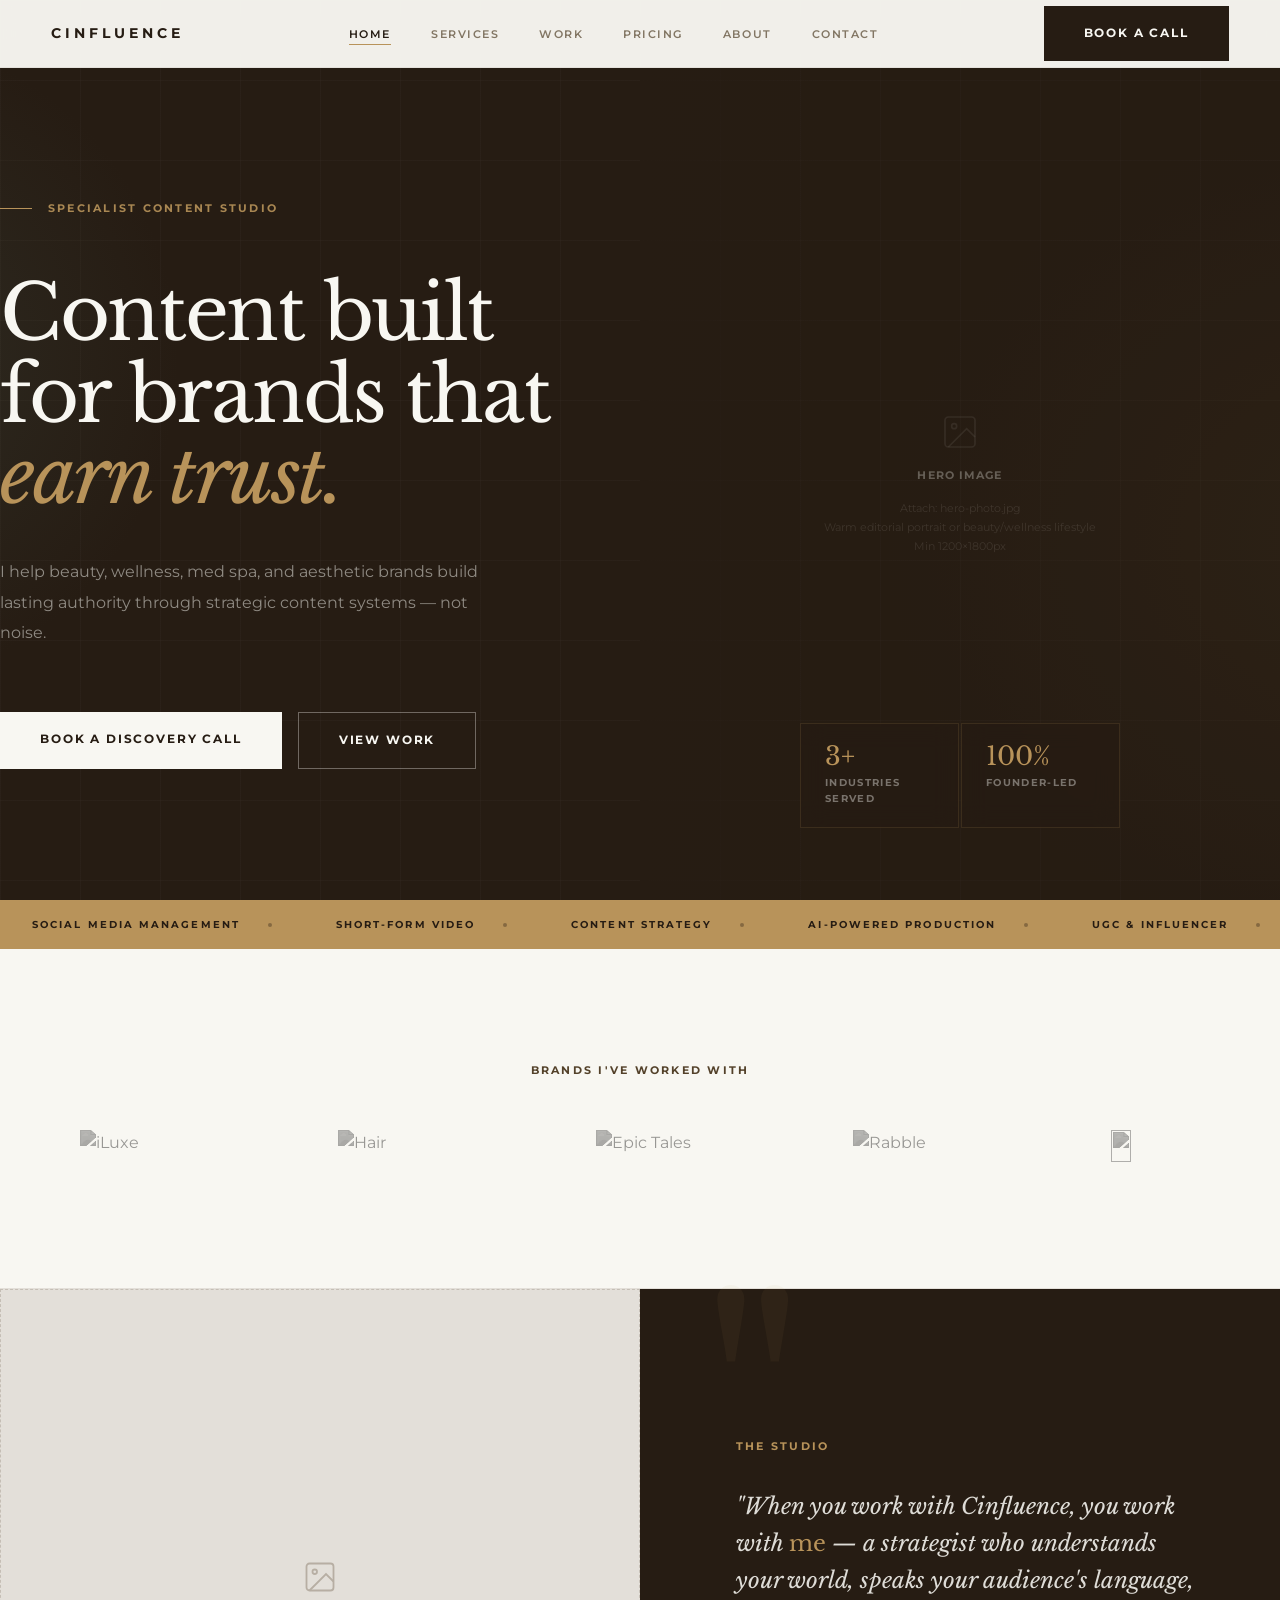
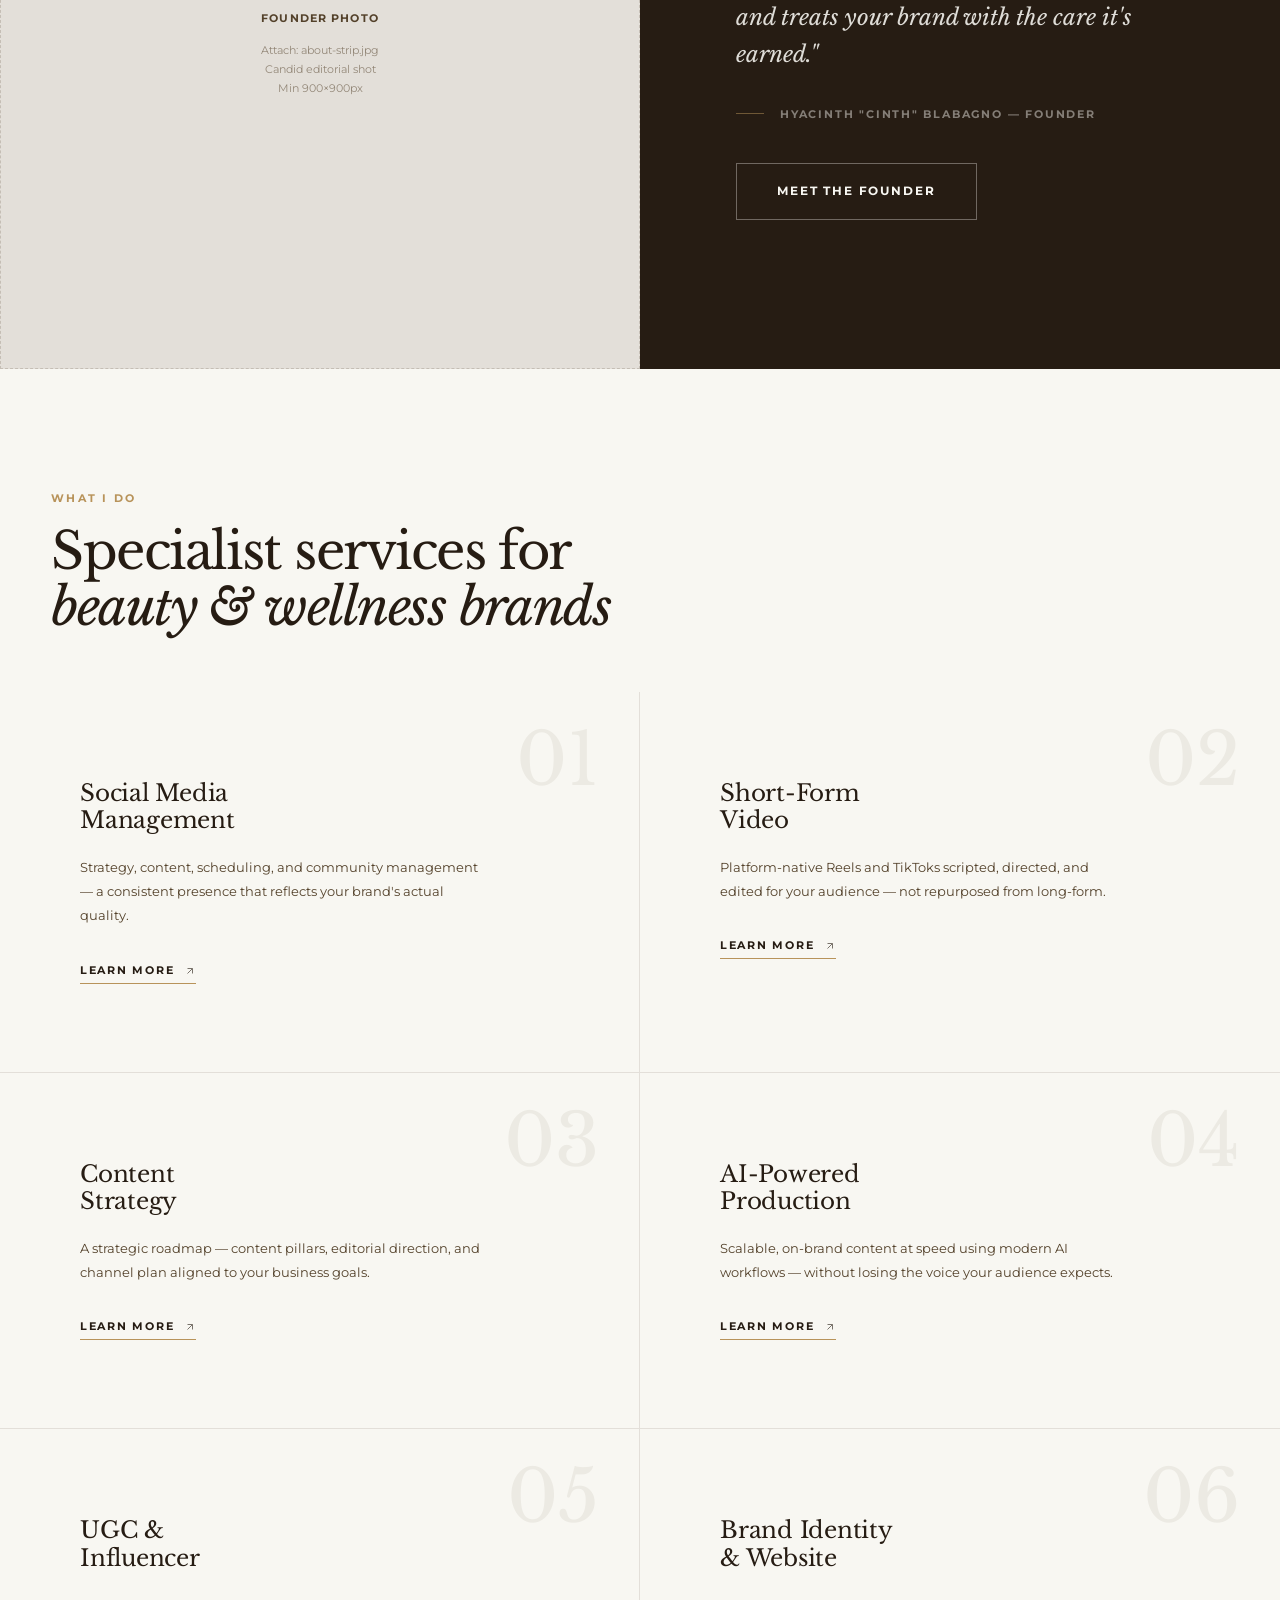
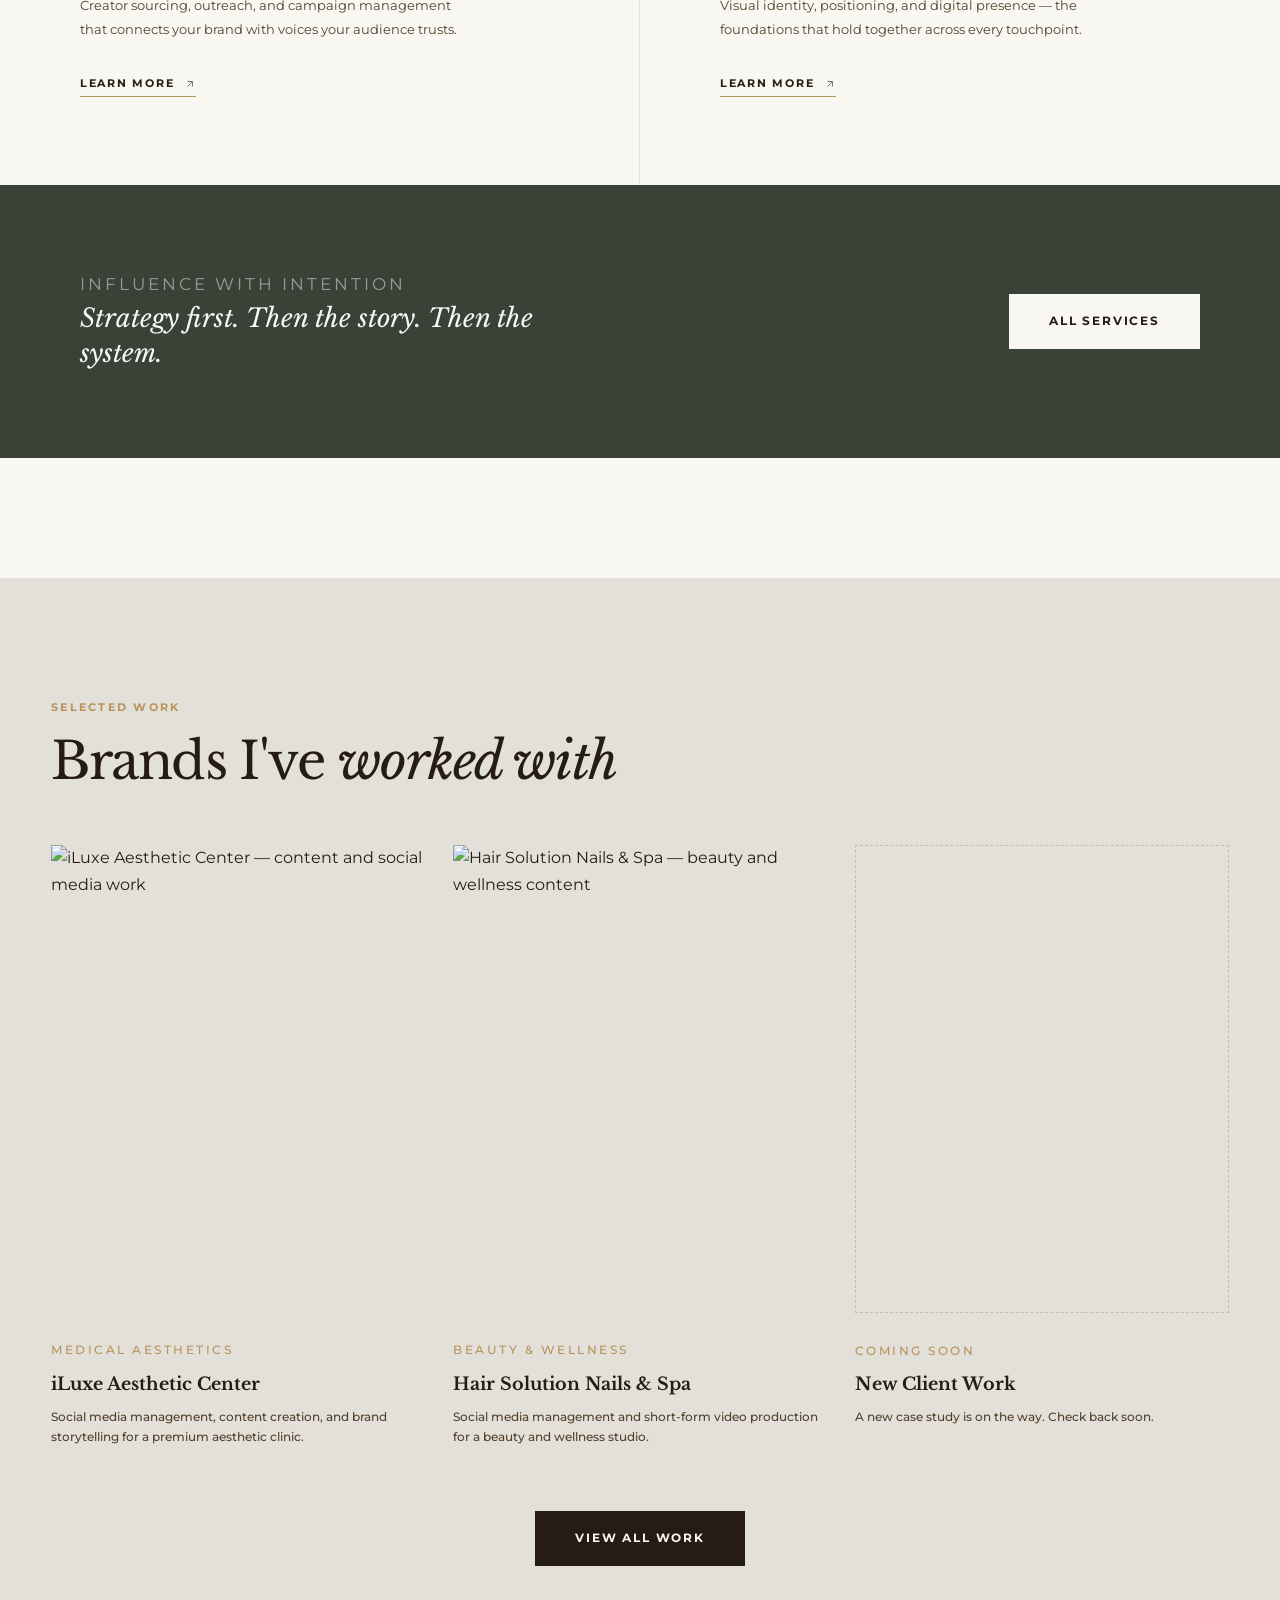
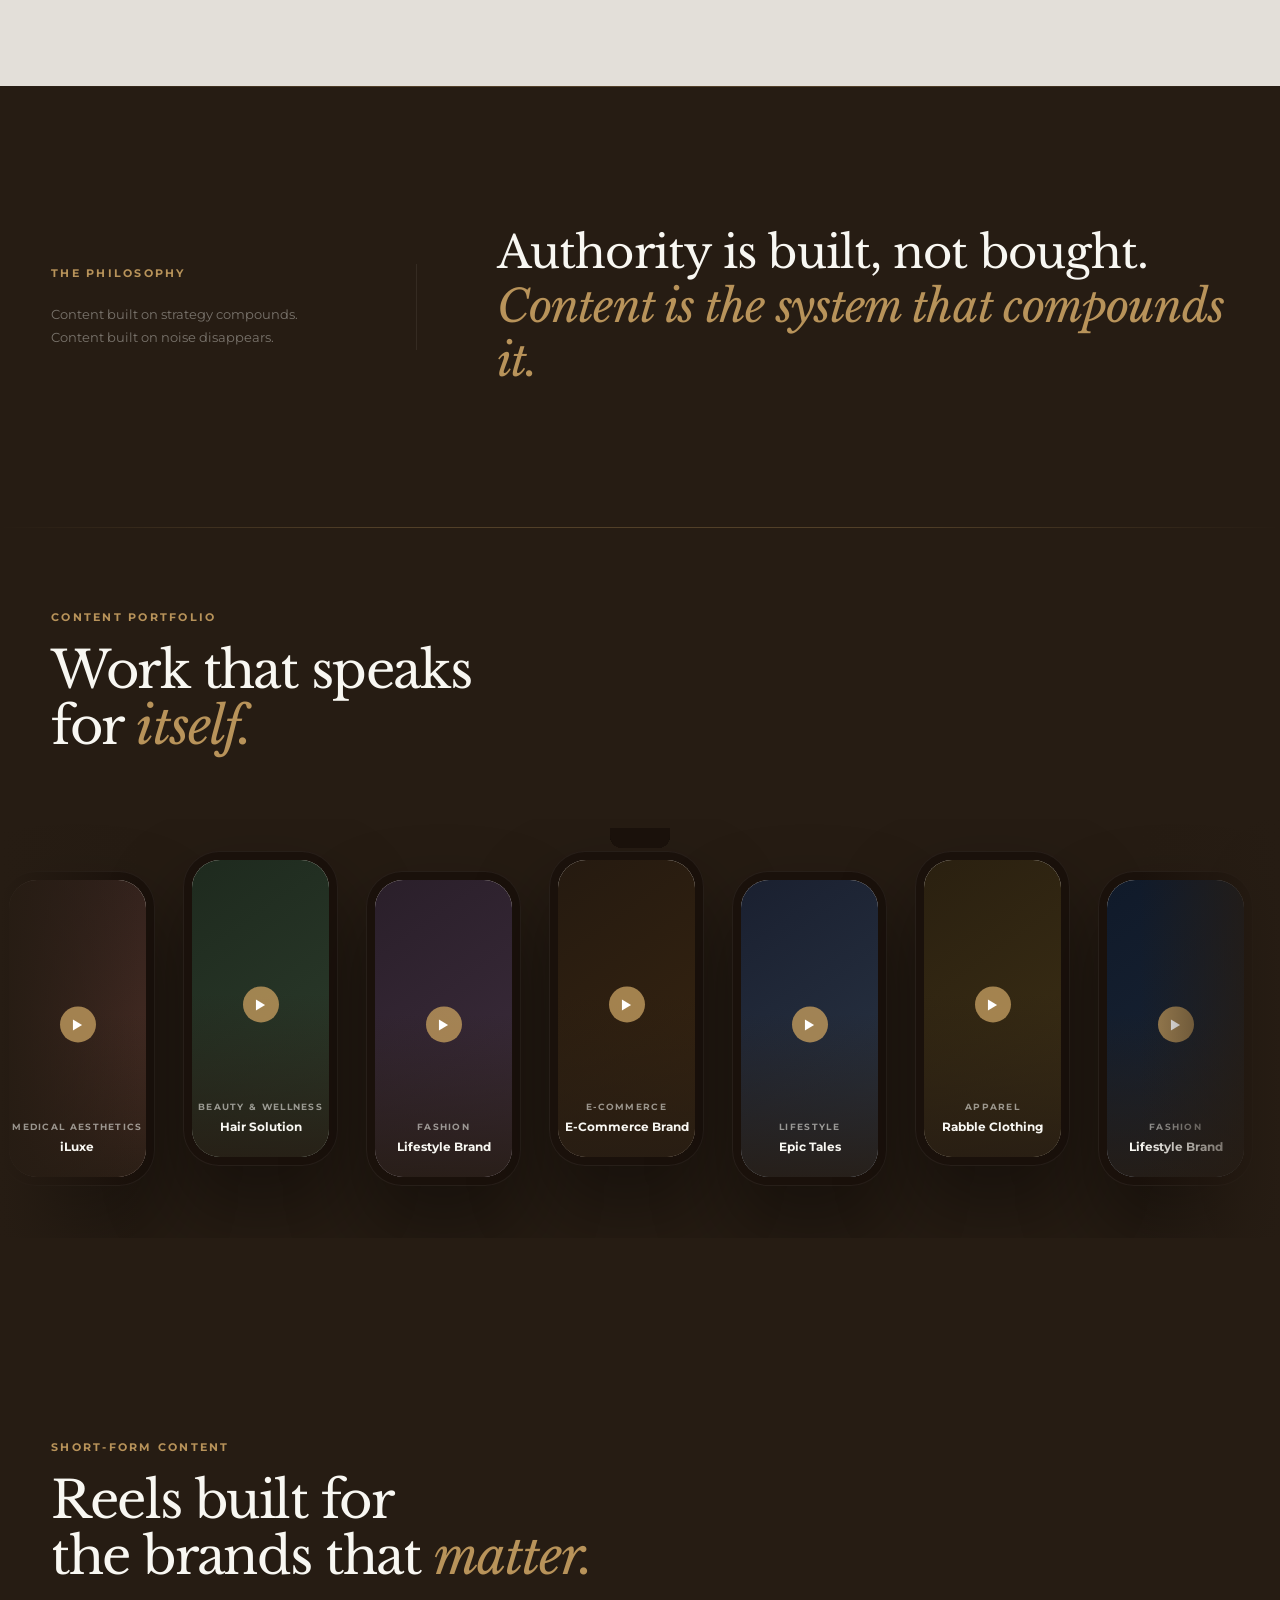
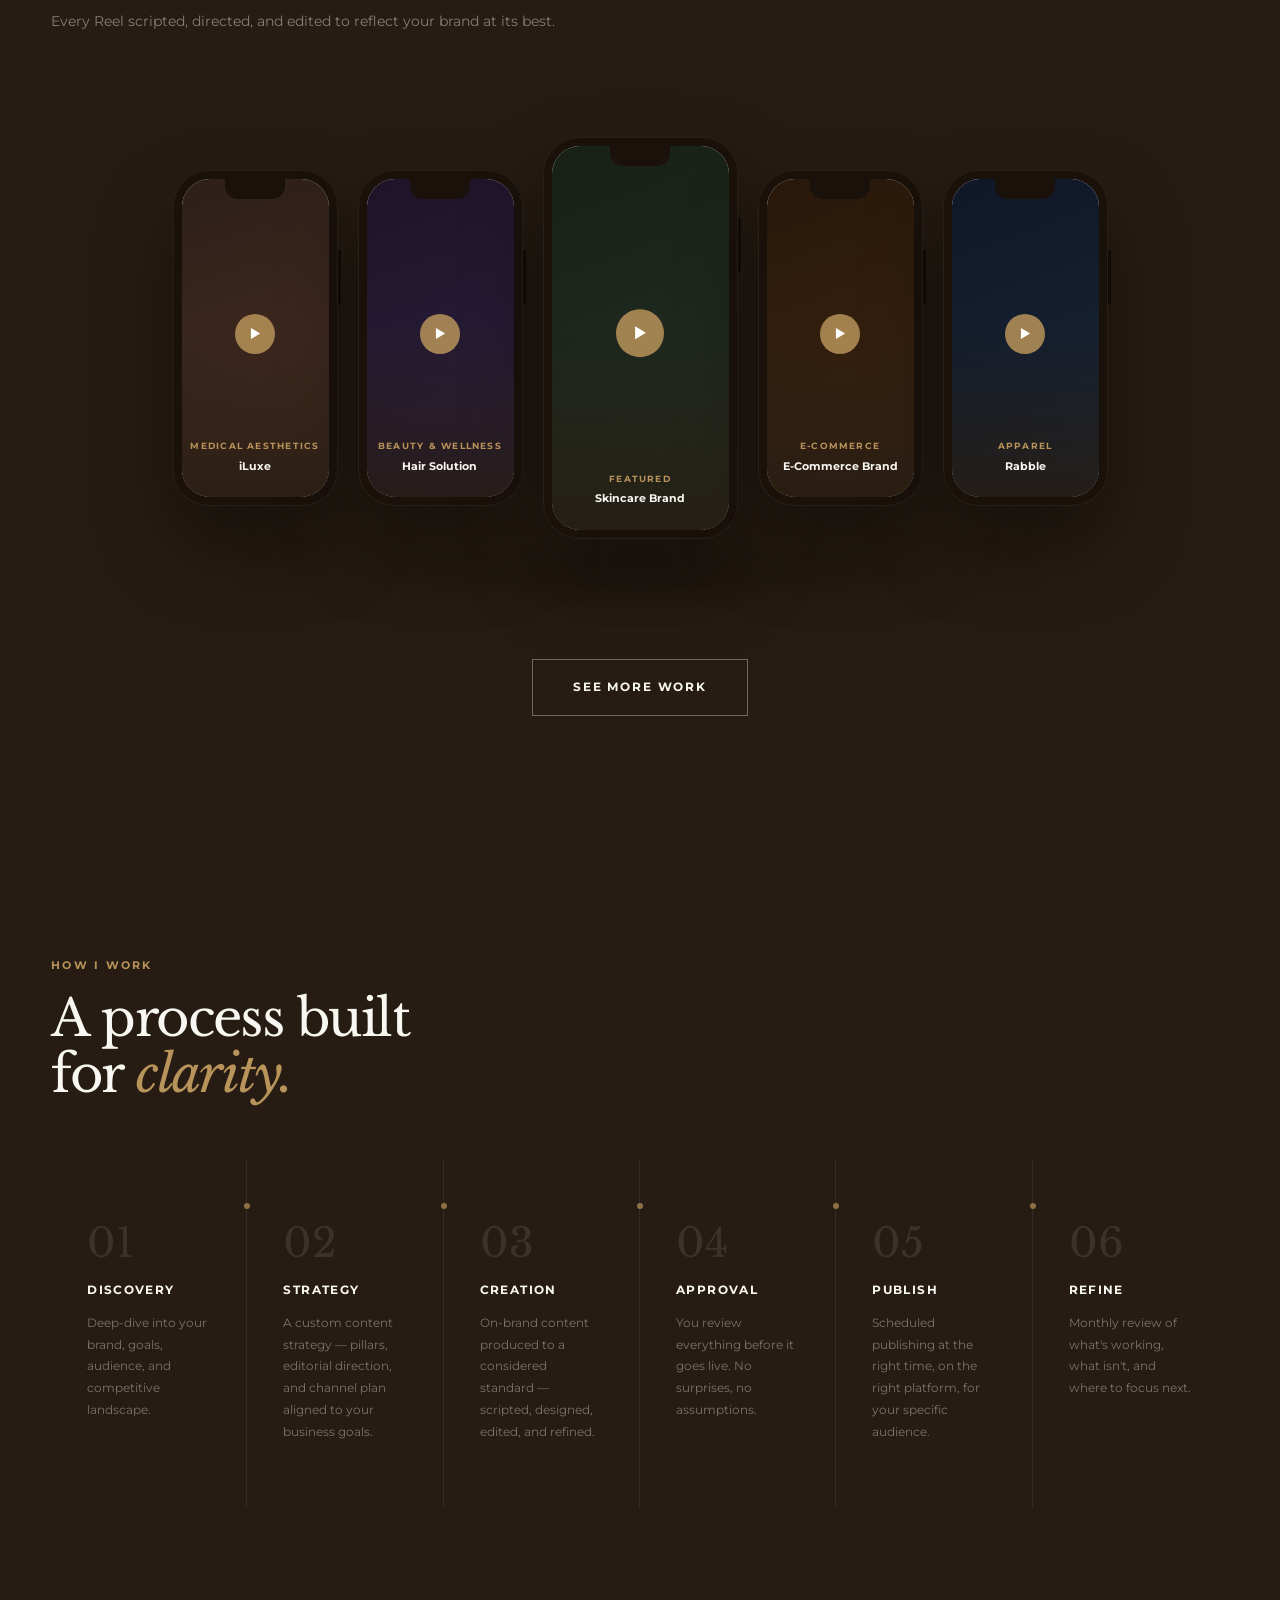
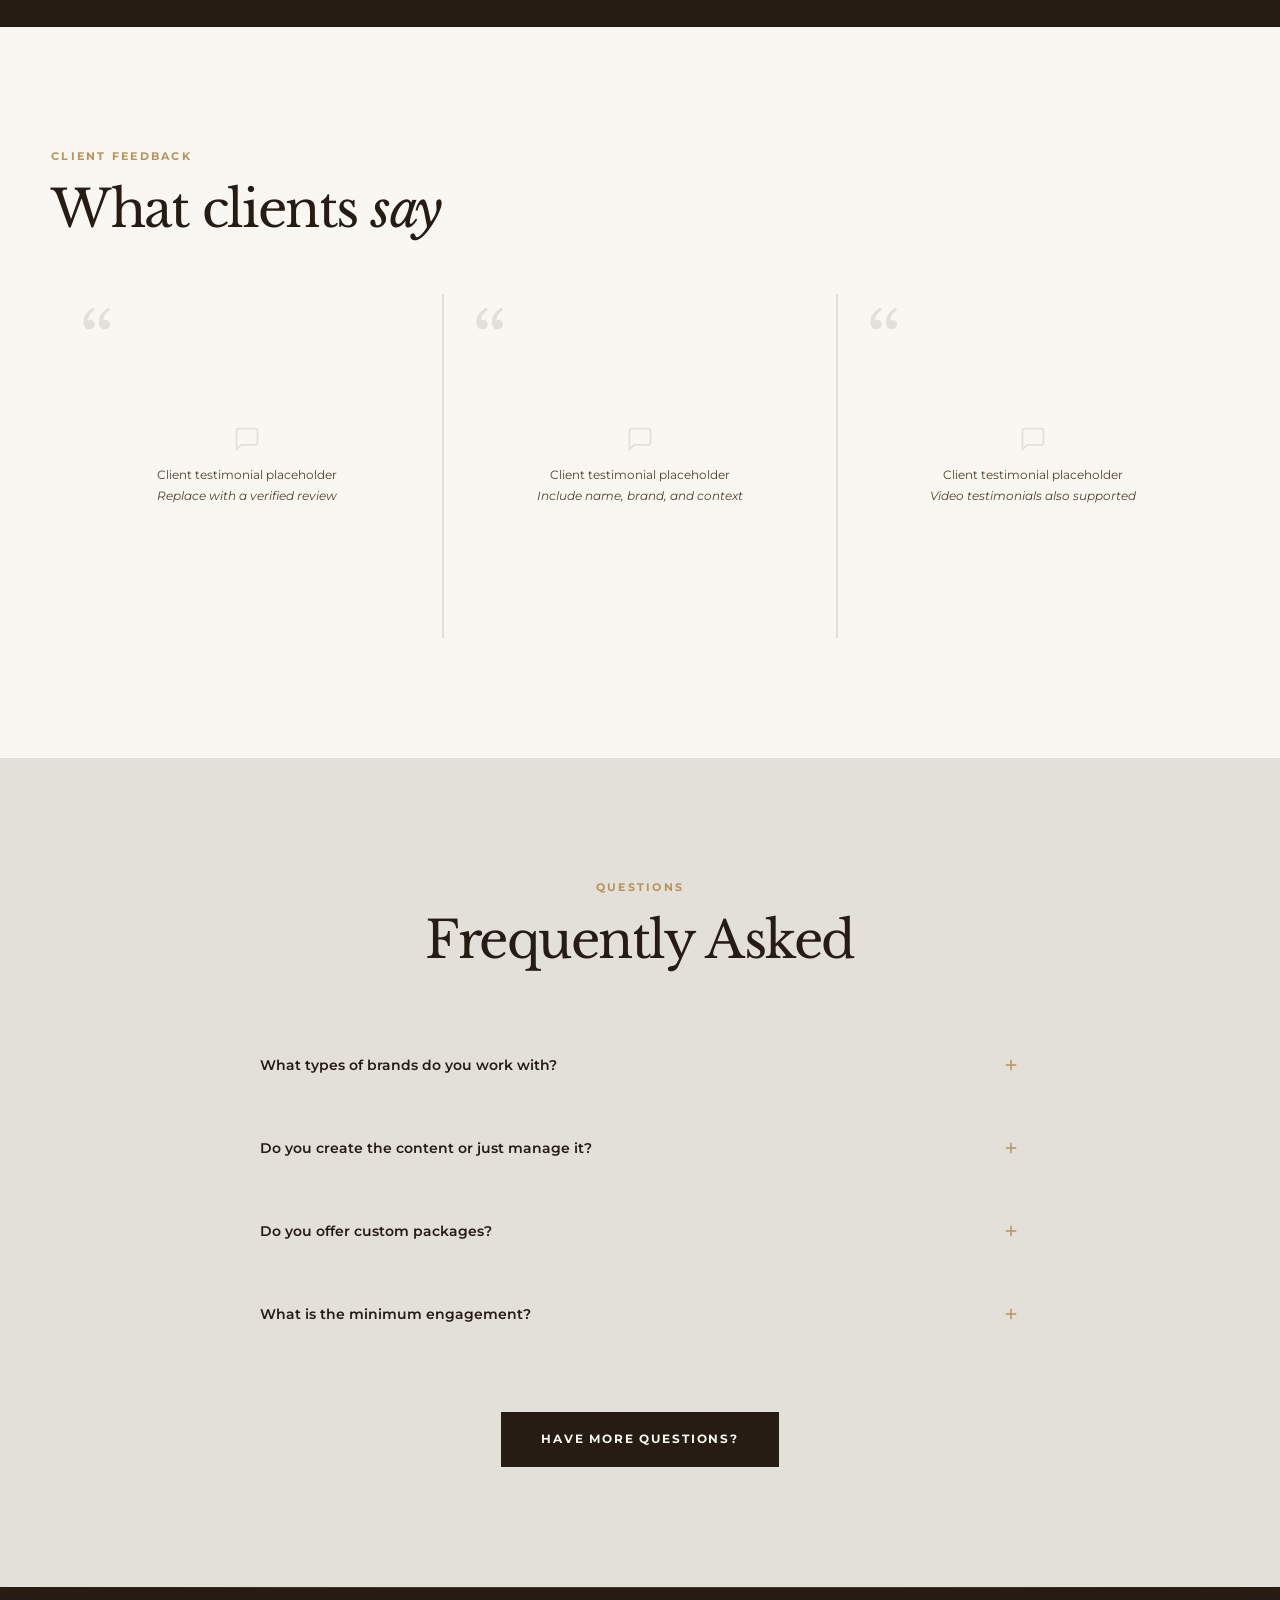
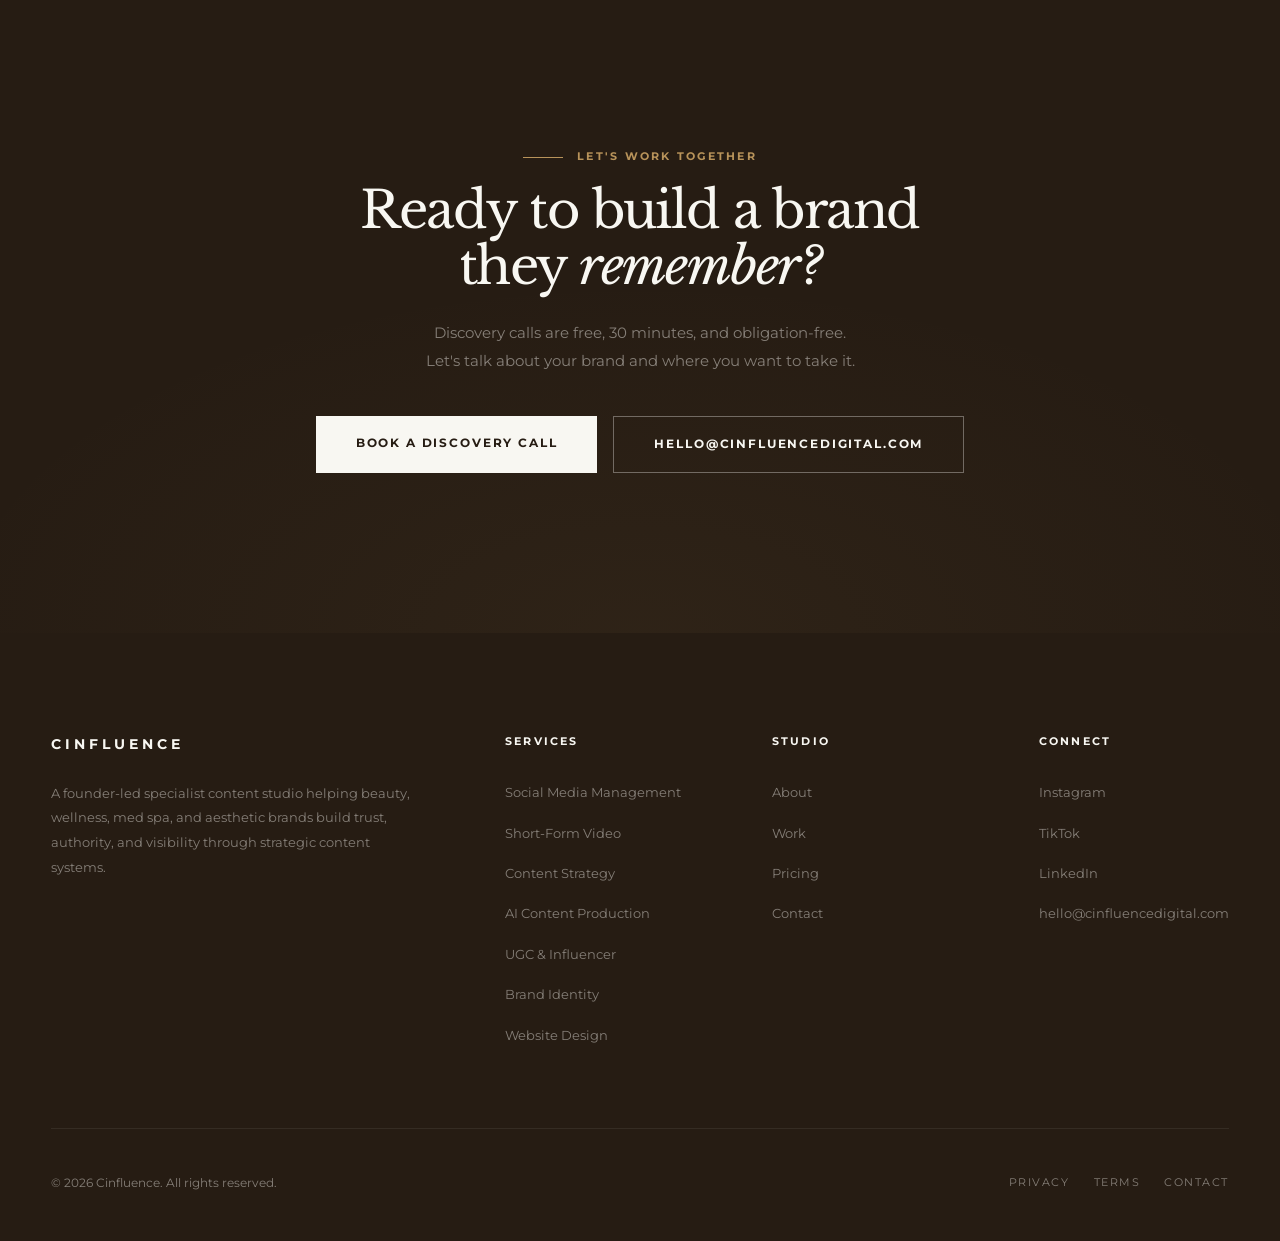
==== commit a38d8248: "Add files via upload" ====
--- a/index.html
+++ b/index.html
@@ -38,21 +38,21 @@
   display: flex;
   flex-direction: column;
   justify-content: center;
-  padding: 80px 64px 80px 0;
+  padding: 100px 80px 100px 0;
 }
 .hero-eyebrow {
   display: flex;
   align-items: center;
   gap: 16px;
-  margin-bottom: 48px;
+  margin-bottom: 56px;
 }
 .hero-eyebrow-line { width: 32px; height: 1px; background: var(--gold); flex-shrink: 0; }
 .hero-eyebrow .label { color: rgba(184,147,90,.9); }
-.hero-h1 { margin-bottom: 36px; color: var(--ivory); }
+.hero-h1 { margin-bottom: 40px; color: var(--ivory); }
 .hero-h1 em { color: var(--gold); font-style: italic; }
 .hero-sub {
-  max-width: 440px;
-  margin-bottom: 56px;
+  max-width: 480px;
+  margin-bottom: 64px;
   font-size: .97rem;
   line-height: 1.95;
   color: rgba(248,247,242,.5);
@@ -158,7 +158,7 @@
 .marquee-dot { width: 4px; height: 4px; border-radius: 50%; background: var(--espresso); opacity: .35; flex-shrink: 0; }
 
 /* ── TRUST BAR ────────────────────────────────────── */
-.trust-bar { padding: 100px 0; border-bottom: 1px solid var(--stone); }
+.trust-bar { padding: 112px 0; border-bottom: 1px solid var(--stone); }
 
 .trust-logos-wrap { overflow: hidden; position: relative; width: 100%; margin-top: 0; }
 .trust-logos-wrap::before,
@@ -181,8 +181,8 @@
   display: flex;
   align-items: center;
   justify-content: center;
-  padding: 0 72px;
-  height: 56px;
+  padding: 0 80px;
+  height: 60px;
   flex-shrink: 0;
 }
 .trust-item {
@@ -201,7 +201,7 @@
 .about-strip {
   display: grid;
   grid-template-columns: 1fr 1fr;
-  min-height: 640px;
+  min-height: 680px;
 }
 .about-strip-img {
   position: relative;
@@ -209,14 +209,14 @@
   background: var(--stone);
 }
 .about-strip-img img { width: 100%; height: 100%; object-fit: cover; }
-.about-strip-img .img-ph { min-height: 640px; }
+.about-strip-img .img-ph { min-height: 680px; }
 .about-strip-content {
   background: var(--espresso);
-  padding: 120px 96px 120px 80px;
+  padding: 120px 80px 120px 96px;
   display: flex;
   flex-direction: column;
   justify-content: center;
-  gap: 28px;
+  gap: 32px;
   position: relative;
 }
 .about-strip-content::before {
@@ -262,7 +262,7 @@
   gap: 0;
 }
 .svc-editorial-item {
-  padding: 80px 72px;
+  padding: 88px 80px;
   border-right: 1px solid var(--stone);
   border-bottom: 1px solid var(--stone);
   position: relative;
@@ -287,10 +287,10 @@
 .svc-editorial-item:hover .svc-num { color: rgba(184,147,90,.1); }
 .svc-editorial-title {
   font-family: var(--ff-serif);
-  font-size: clamp(1.2rem, 1.8vw, 1.55rem);
+  font-size: clamp(1.3rem, 1.8vw, 1.6rem);
   font-weight: 400;
   color: var(--espresso);
-  margin-bottom: 16px;
+  margin-bottom: 20px;
   line-height: 1.2;
   letter-spacing: -.01em;
 }
@@ -298,8 +298,8 @@
   font-size: .84rem;
   color: var(--taupe);
   line-height: 1.8;
-  margin-bottom: 24px;
-  max-width: 420px;
+  margin-bottom: 28px;
+  max-width: 400px;
 }
 .svc-editorial-link {
   display: inline-flex;
@@ -323,7 +323,7 @@
 .svc-cta-cell {
   grid-column: 1 / -1;
   background: var(--sage);
-  padding: 80px 72px;
+  padding: 88px 80px;
   display: flex;
   align-items: center;
   justify-content: space-between;
@@ -360,7 +360,7 @@
 /* ── STATEMENT BAND ───────────────────────────────── */
 .statement-band {
   background: var(--espresso);
-  padding: 120px 0;
+  padding: 140px 0;
   position: relative;
   overflow: hidden;
 }
@@ -382,7 +382,7 @@
   gap: 80px;
   align-items: center;
 }
-.statement-label-col { border-right: 1px solid rgba(248,247,242,.07); padding-right: 80px; }
+.statement-label-col { border-right: 1px solid rgba(248,247,242,.07); padding-right: 100px; }
 .statement-label-col .label { color: var(--gold); display: block; margin-bottom: 20px; }
 .statement-label-col p { font-size: .82rem; color: rgba(248,247,242,.4); line-height: 1.8; }
 .statement-text { font-family: var(--ff-serif); font-size: clamp(1.8rem, 3.5vw, 3rem); color: var(--ivory); line-height: 1.2; font-weight: 400; letter-spacing: -.02em; }
@@ -473,7 +473,7 @@
 /* ── PROCESS ──────────────────────────────────────── */
 .process-row { display: grid; grid-template-columns: repeat(6,1fr); gap: 0; }
 .pr-step {
-  padding: 52px 28px;
+  padding: 64px 36px;
   border-right: 1px solid rgba(248,247,242,.07);
   position: relative;
 }
@@ -496,7 +496,7 @@
 .testi-grid { display: grid; grid-template-columns: repeat(3,1fr); gap: 2px; background: var(--stone); }
 .testi-card {
   background: var(--ivory);
-  padding: 60px 44px;
+  padding: 72px 56px;
   position: relative;
 }
 .testi-card::before {
@@ -517,7 +517,7 @@
 /* ── FINAL CTA ────────────────────────────────────── */
 .final-cta {
   background: var(--espresso);
-  padding: 160px 0;
+  padding: var(--section-xl) 0;
   text-align: center;
   position: relative;
   overflow: hidden;
@@ -541,7 +541,7 @@
   .hero-content { padding: 80px 40px 60px 0; }
   .about-strip { grid-template-columns: 1fr; }
   .about-strip-img { height: 400px; }
-  .about-strip-content { padding: 72px 48px; }
+  .about-strip-content { padding: 80px 60px; }
   .services-editorial { grid-template-columns: 1fr; }
   .svc-editorial-item { border-right: none; }
   .svc-editorial-item:nth-child(5) { border-bottom: 1px solid var(--stone); }
@@ -561,10 +561,10 @@
   .process-row { grid-template-columns: repeat(2,1fr); }
   .float-row .float-phone { width: 140px !important; }
   .fp-center { width: 160px !important; }
-  .about-strip-content { padding: 56px 28px; }
+  .about-strip-content { padding: 64px 40px; }
   .about-strip-content::before { font-size: 10rem; }
-  .svc-editorial-item { padding: 52px 32px; }
-  .svc-cta-cell { padding: 52px 32px; }
+  .svc-editorial-item { padding: 56px 48px; }
+  .svc-cta-cell { padding: 56px 48px; }
 }
 </style>
 </head>
@@ -606,7 +606,7 @@
 
   <!-- Left: copy -->
   <div class="container" style="display:contents">
-    <div class="hero-content fade-up" style="padding-left:48px">
+    <div class="hero-content fade-up" style="padding-left:0">
       <div class="hero-eyebrow">
         <div class="hero-eyebrow-line"></div>
         <span class="label">Specialist Content Studio</span>
@@ -859,7 +859,7 @@
 </section>
 
 <!-- ── FLOATING PHONES ─────────────────────────────── -->
-<section class="section--dark" style="padding:100px 0;overflow:hidden">
+<section class="section section--dark" style="overflow:hidden">
   <div class="container">
     <div class="section-header fade-up" style="margin-bottom:64px">
       <span class="label" style="color:var(--gold)">Short-Form Content</span>
@@ -903,7 +903,7 @@
 <!-- ── PROCESS ─────────────────────────────────────── -->
 <section class="section section--dark">
   <div class="container">
-    <div class="section-header fade-up" style="margin-bottom:72px">
+    <div class="section-header fade-up">
       <span class="label" style="color:var(--gold)">How I Work</span>
       <h2 class="heading-lg" style="color:var(--ivory)">A process built<br>for <em style="color:var(--gold)">clarity.</em></h2>
     </div>
@@ -973,9 +973,9 @@
   <div class="final-cta-rule"></div>
   <div class="container" style="position:relative">
     <div class="fade-up">
-      <span class="label" style="color:var(--gold);display:block;margin-bottom:28px"><span class="gold-rule"></span>Let's Work Together</span>
-      <h2 class="heading-lg" style="color:var(--ivory);max-width:680px;margin:0 auto 24px">Ready to build a brand<br>they <em>remember?</em></h2>
-      <p style="color:rgba(248,247,242,.45);margin-bottom:52px;max-width:460px;margin-left:auto;margin-right:auto;font-size:.92rem;line-height:1.9;text-wrap:balance">Discovery calls are free, 30 minutes, and obligation-free. Let's talk about your brand and where you want to take it.</p>
+      <span class="label" style="color:var(--gold);display:block;margin-bottom:var(--stack-eyebrow)"><span class="gold-rule"></span>Let's Work Together</span>
+      <h2 class="heading-lg" style="color:var(--ivory);max-width:680px;margin:0 auto var(--stack-heading)">Ready to build a brand<br>they <em>remember?</em></h2>
+      <p style="color:rgba(248,247,242,.45);margin-bottom:var(--stack-sub);max-width:480px;margin-left:auto;margin-right:auto;font-size:.95rem;line-height:1.9;text-wrap:balance">Discovery calls are free, 30 minutes, and obligation-free. Let's talk about your brand and where you want to take it.</p>
       <div class="btn-group" style="justify-content:center">
         <a href="https://calendly.com/hyacinth-cinfluencedigital/discovery-call" target="_blank" class="btn btn-ivory">Book a Discovery Call</a>
         <a href="mailto:hello@cinfluencedigital.com" class="btn btn-outline-light">hello@cinfluencedigital.com</a>
--- a/style.css
+++ b/style.css
@@ -1,6 +1,7 @@
 /* ═══════════════════════════════════════════════════
-   CINFLUENCE — Global Stylesheet v2
+   CINFLUENCE — Global Stylesheet v3
    Fonts: Libre Baskerville (serif) + Montserrat (sans)
+   Layout system rebuilt for editorial premium spacing
 ═══════════════════════════════════════════════════ */
 
 @import url('https://fonts.googleapis.com/css2?family=Libre+Baskerville:ital,wght@0,400;0,700;1,400&family=Montserrat:wght@400;500;600;700&display=swap');
@@ -11,6 +12,7 @@
 
 /* ── TOKENS ────────────────────────────────────────── */
 :root {
+  /* Brand colours */
   --ivory:    #F8F7F2;
   --white:    #FFFFFF;
   --espresso: #261C13;
@@ -22,11 +24,40 @@
   --sage:     #3A4137;
   --gold:     #B8935A;
   --gold-dim: rgba(184,147,90,.12);
+
+  /* Typography */
   --ff-serif: 'Libre Baskerville', Georgia, serif;
   --ff-sans:  'Montserrat', sans-serif;
+
+  /* Easing */
   --ease:     cubic-bezier(.25,.46,.45,.94);
   --ease-out: cubic-bezier(.16,1,.3,1);
-  --nav-h:    68px;
+
+  /* Nav */
+  --nav-h: 68px;
+
+  /* ── SPACING SYSTEM ──────────────────────────────── */
+  /* Section vertical rhythm */
+  --section-xl: 160px;   /* hero, final CTA */
+  --section-lg: 120px;   /* major sections  */
+  --section-md: 80px;    /* medium sections */
+
+  /* Stack spacing (content hierarchy) */
+  --stack-eyebrow:  16px;  /* eyebrow → heading     */
+  --stack-heading:  24px;  /* heading → subheading  */
+  --stack-sub:      40px;  /* subheading → CTA      */
+  --stack-section:  56px;  /* section head → content */
+
+  /* Card / cell internal padding */
+  --cell-xl: 96px;   /* large full-bleed cells  */
+  --cell-lg: 72px;   /* standard cells          */
+  --cell-md: 48px;   /* compact cards           */
+
+  /* ── CONTAINER SYSTEM ───────────────────────────── */
+  --container-xl:   1500px;  /* large visual sections  */
+  --container-base: 1400px;  /* standard content       */
+  --container-text: 1200px;  /* text-heavy sections    */
+  --container-w:    92%;     /* universal width %      */
 }
 
 /* ── BASE ──────────────────────────────────────────── */
@@ -81,12 +112,47 @@
 .body-lg { font-size: 1.05rem; line-height: 1.8; color: var(--taupe); }
 .body-sm { font-size: .875rem; line-height: 1.75; color: var(--taupe); }
 
-/* ── LAYOUT ────────────────────────────────────────── */
-.container { max-width: 1280px; margin: 0 auto; padding: 0 64px; }
-.section    { padding: 130px 0; }
+/* ── LAYOUT — CONTAINER SYSTEM ─────────────────────── */
+/* Base container — all standard sections */
+.container {
+  max-width: var(--container-base);
+  width: var(--container-w);
+  margin: 0 auto;
+  padding: 0;
+}
+/* Text-heavy sections (FAQ, about copy, etc.) */
+.container--text {
+  max-width: var(--container-text);
+  width: var(--container-w);
+  margin: 0 auto;
+  padding: 0;
+}
+/* Large visual sections (work grid, showcase) */
+.container--xl {
+  max-width: var(--container-xl);
+  width: var(--container-w);
+  margin: 0 auto;
+  padding: 0;
+}
+
+/* ── SECTION VERTICAL RHYTHM ───────────────────────── */
+.section     { padding: var(--section-lg) 0; }
+.section--xl { padding: var(--section-xl) 0; }
+.section--md { padding: var(--section-md) 0; }
 .section--dark  { background: var(--espresso); color: var(--ivory); }
 .section--stone { background: var(--stone); }
 .section--white { background: var(--white); }
+
+/* ── STACK SPACING ──────────────────────────────────── */
+.stack-eyebrow { margin-bottom: var(--stack-eyebrow); }
+.stack-heading { margin-bottom: var(--stack-heading); }
+.stack-sub     { margin-bottom: var(--stack-sub); }
+
+/* ── SECTION HEADER ────────────────────────────────── */
+.section-header { margin-bottom: var(--stack-section); }
+.section-header .label { color: var(--gold); display: block; margin-bottom: var(--stack-eyebrow); }
+.section-header.center { text-align: center; }
+.section-header.center p { max-width: 560px; margin: var(--stack-heading) auto 0; }
 
 /* ── BUTTONS ───────────────────────────────────────── */
 .btn {
@@ -96,7 +162,7 @@
   font-weight: 700;
   letter-spacing: .16em;
   text-transform: uppercase;
-  padding: 16px 36px;
+  padding: 18px 40px;
   border: none;
   transition: all .28s var(--ease);
   position: relative;
@@ -127,9 +193,9 @@
 }
 nav.scrolled { box-shadow: 0 2px 24px rgba(38,28,19,.07); }
 .nav-inner {
-  max-width: 1360px;
+  max-width: var(--container-base);
+  width: var(--container-w);
   margin: 0 auto;
-  padding: 0 64px;
   height: 100%;
   display: flex;
   align-items: center;
@@ -147,7 +213,7 @@
 }
 .nav-links {
   display: flex;
-  gap: 36px;
+  gap: 40px;
   list-style: none;
 }
 .nav-links a {
@@ -213,7 +279,7 @@
 /* ── PAGE HERO (inner pages) ───────────────────────── */
 .page-hero {
   background: var(--espresso);
-  padding: 120px 0 100px;
+  padding: var(--section-lg) 0 100px;
   position: relative;
   overflow: hidden;
 }
@@ -229,15 +295,9 @@
   background: radial-gradient(ellipse 60% 80% at 80% 50%, rgba(184,147,90,.05), transparent);
   pointer-events: none;
 }
-.page-hero .label { color: var(--gold); display: block; margin-bottom: 24px; }
+.page-hero .label { color: var(--gold); display: block; margin-bottom: var(--stack-eyebrow); }
 .page-hero .heading-xl { color: var(--ivory); }
-.page-hero p { color: rgba(248,247,242,.55); max-width: 520px; margin-top: 32px; font-size: 1rem; line-height: 1.9; }
-
-/* ── SECTION HEADER ────────────────────────────────── */
-.section-header { margin-bottom: 80px; }
-.section-header .label { color: var(--gold); display: block; margin-bottom: 20px; }
-.section-header.center { text-align: center; }
-.section-header.center p { max-width: 520px; margin: 16px auto 0; }
+.page-hero p { color: rgba(248,247,242,.55); max-width: 520px; margin-top: var(--stack-heading); font-size: 1rem; line-height: 1.9; }
 
 /* ── IMAGE PLACEHOLDER ─────────────────────────────── */
 .img-ph {
@@ -261,14 +321,6 @@
 /* ── GOLD RULE ─────────────────────────────────────── */
 .gold-rule { display: inline-block; width: 40px; height: 1px; background: var(--gold); vertical-align: middle; margin-right: 14px; }
 
-
-/* ── INNER CONTENT (full-bleed section limiter) ────── */
-/* Constrains text content inside full-bleed grids so   */
-/* it never stretches beyond a readable column width    */
-.inner-content {
-  max-width: 560px;
-  width: 100%;
-}
 /* ── PHONE MOCKUP ──────────────────────────────────── */
 .phone { position: relative; flex-shrink: 0; }
 .phone-frame {
@@ -353,7 +405,7 @@
 /* ── CARD STYLES ───────────────────────────────────── */
 .card {
   background: var(--white);
-  padding: 56px 44px;
+  padding: var(--cell-md);
   position: relative;
   transition: transform .3s var(--ease), box-shadow .3s;
 }
@@ -368,11 +420,23 @@
 }
 .fade-up.visible { opacity: 1; transform: translateY(0); }
 
+/* ── TRUST BAR LOGOS ───────────────────────────────── */
+.trust-logo {
+  height: 32px;
+  width: auto;
+  max-width: 140px;
+  opacity: .4;
+  filter: grayscale(100%) brightness(0.35);
+  transition: opacity .28s, filter .28s;
+  object-fit: contain;
+}
+.trust-logo:hover { opacity: .85; filter: grayscale(0%) brightness(1); }
+
 /* ── FOOTER ────────────────────────────────────────── */
 footer {
   background: var(--espresso);
   color: rgba(248,247,242,.45);
-  padding: 88px 0 44px;
+  padding: 100px 0 48px;
 }
 .footer-top {
   display: grid;
@@ -388,7 +452,7 @@
   text-transform: uppercase;
   color: var(--ivory);
   display: block;
-  margin-bottom: 20px;
+  margin-bottom: var(--stack-heading);
 }
 .footer-tagline { font-size: .84rem; line-height: 1.85; }
 .footer-col h5 {
@@ -417,40 +481,44 @@
 .footer-social a:hover { color: var(--ivory); }
 
 /* ── FAQ ────────────────────────────────────────────── */
-.faq-list { max-width: 700px; margin: 0 auto; }
+.faq-list { max-width: 760px; margin: 0 auto; }
 .faq-item { border-bottom: 1px solid var(--stone); }
 .faq-q {
   width: 100%; background: none; border: none;
   text-align: left;
-  padding: 28px 0;
+  padding: 32px 0;
   display: flex; justify-content: space-between; align-items: center;
   font-size: .88rem; font-weight: 600; color: var(--espresso);
   gap: 20px;
 }
 .faq-icon { width: 18px; height: 18px; flex-shrink: 0; color: var(--gold); transition: transform .3s var(--ease); }
 .faq-a { max-height: 0; overflow: hidden; transition: max-height .4s var(--ease), padding .3s; font-size: .875rem; color: var(--taupe); line-height: 1.85; }
-.faq-item.open .faq-a   { max-height: 240px; padding-bottom: 28px; }
+.faq-item.open .faq-a   { max-height: 240px; padding-bottom: 32px; }
 .faq-item.open .faq-icon { transform: rotate(45deg); }
-
-/* ── TRUST BAR LOGOS ───────────────────────────────── */
-.trust-logo {
-  height: 32px;
-  width: auto;
-  max-width: 140px;
-  opacity: .45;
-  filter: grayscale(100%) brightness(0.4);
-  transition: opacity .28s, filter .28s;
-  object-fit: contain;
-}
-.trust-logo:hover { opacity: .85; filter: grayscale(0%) brightness(1); }
 
 /* ── RESPONSIVE ────────────────────────────────────── */
 @media (max-width: 1024px) {
   .footer-top { grid-template-columns: 1fr 1fr; }
+  :root {
+    --section-xl: 120px;
+    --section-lg: 96px;
+    --cell-xl: 72px;
+    --cell-lg: 56px;
+  }
 }
 @media (max-width: 768px) {
-  .container { padding: 0 28px; }
-  .section { padding: 96px 0; }
+  :root {
+    --section-xl: 80px;
+    --section-lg: 72px;
+    --section-md: 56px;
+    --cell-xl: 48px;
+    --cell-lg: 40px;
+    --cell-md: 32px;
+    --container-w: 100%;
+  }
+  .container,
+  .container--text,
+  .container--xl { padding: 0 24px; }
   .nav-links, .nav-cta .btn { display: none; }
   .hamburger { display: flex; }
   .footer-top { grid-template-columns: 1fr; gap: 40px; }
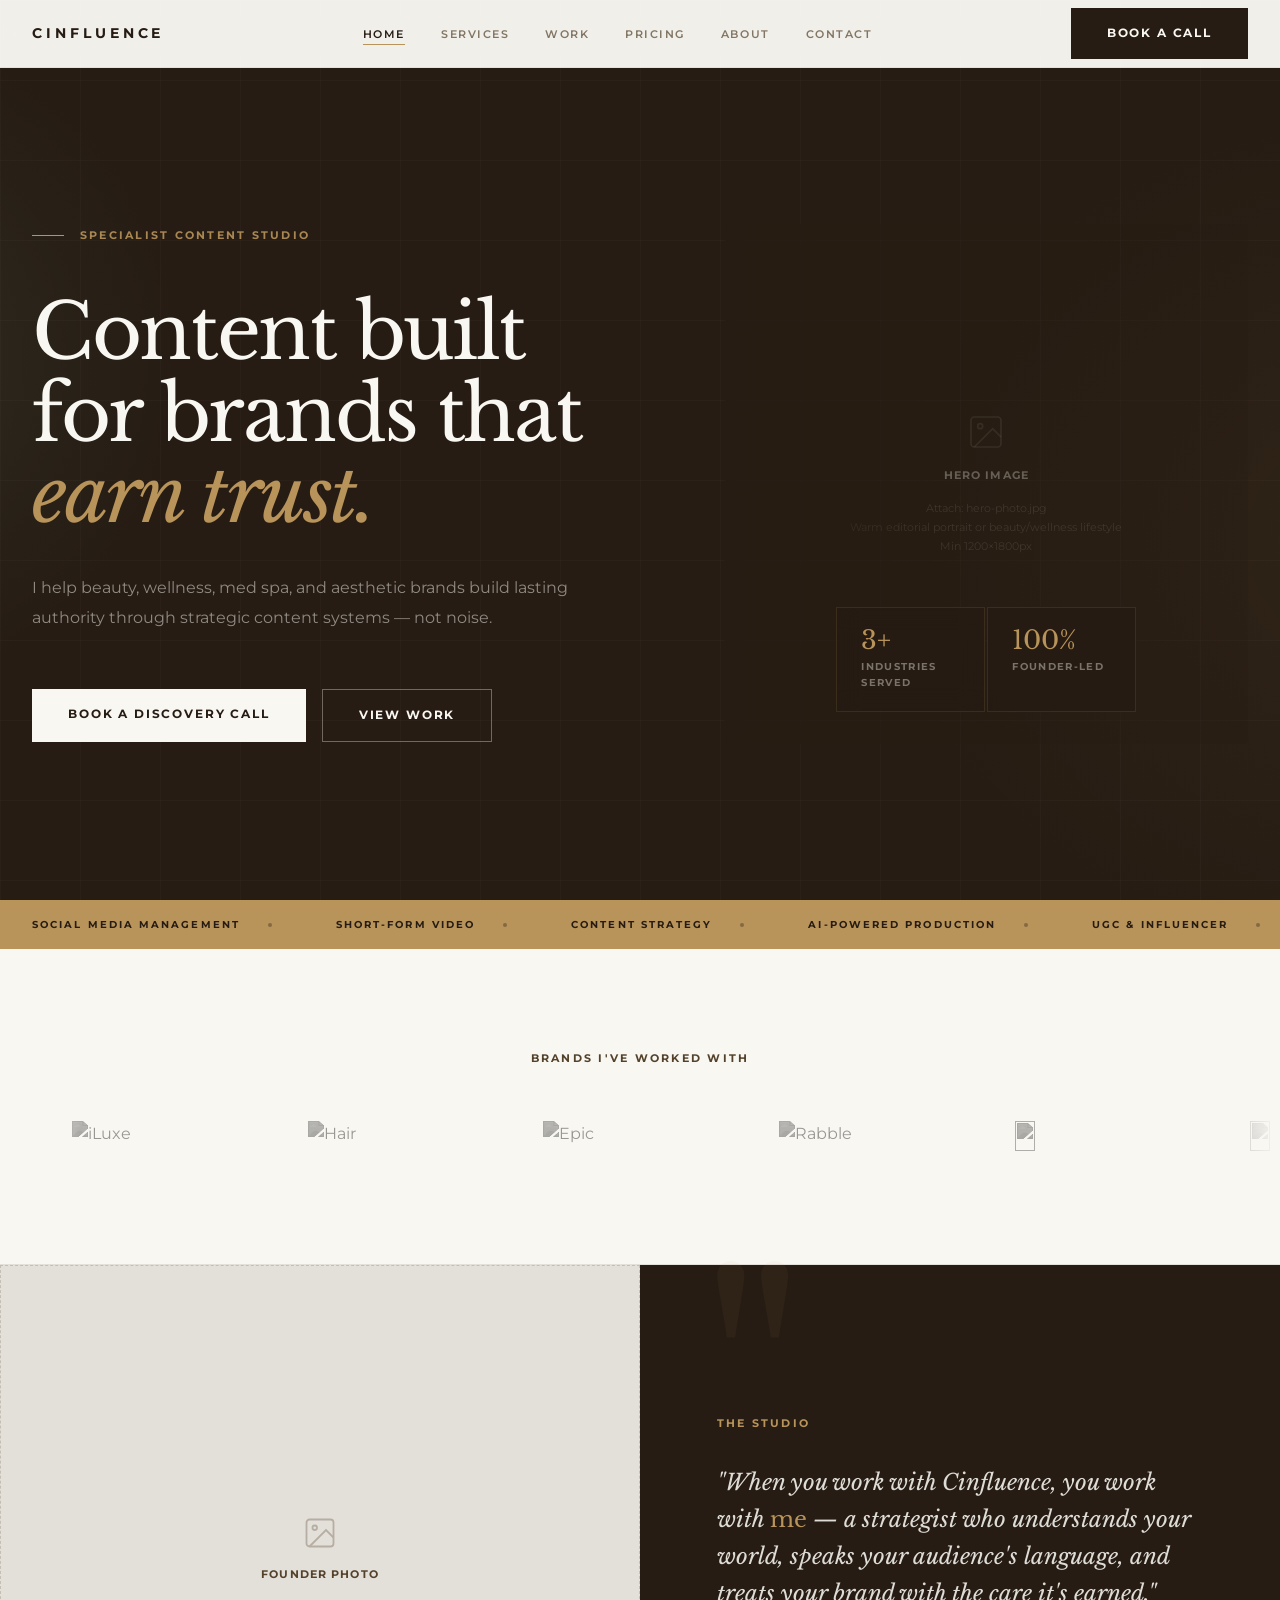
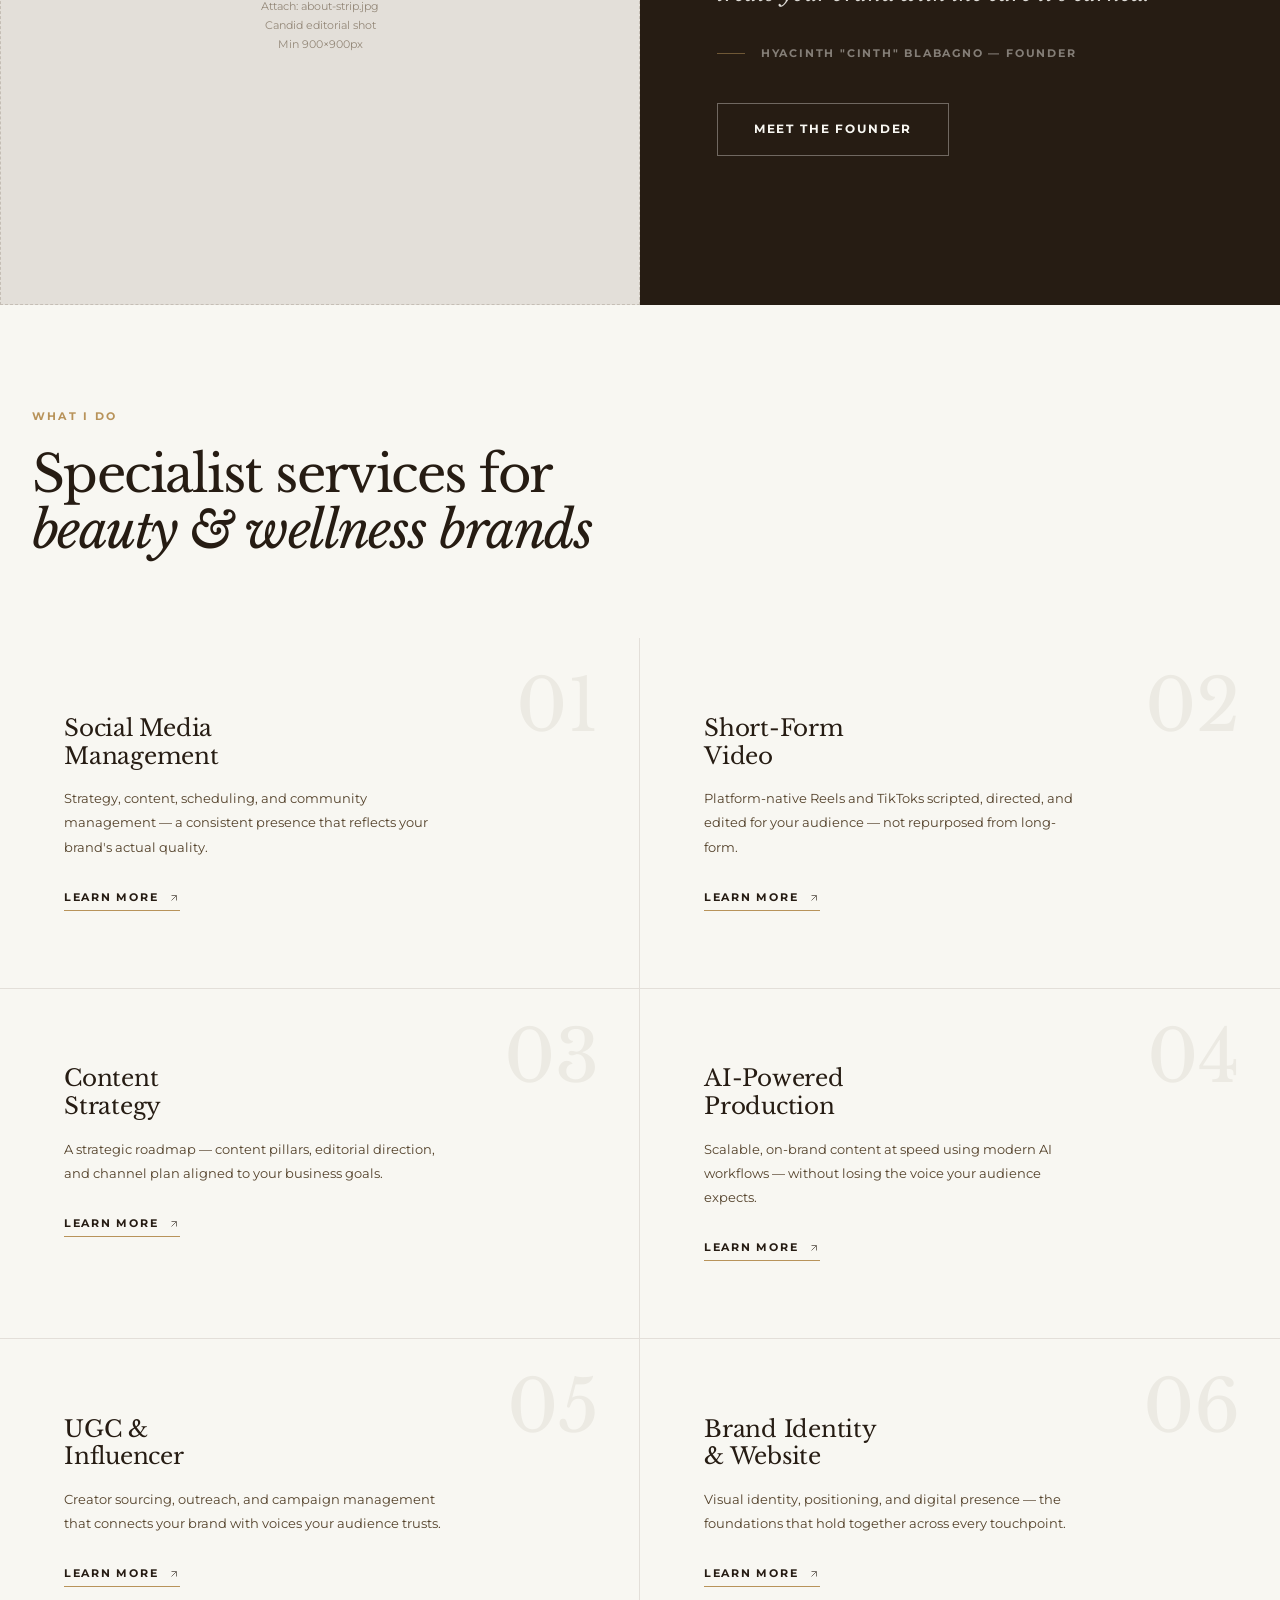
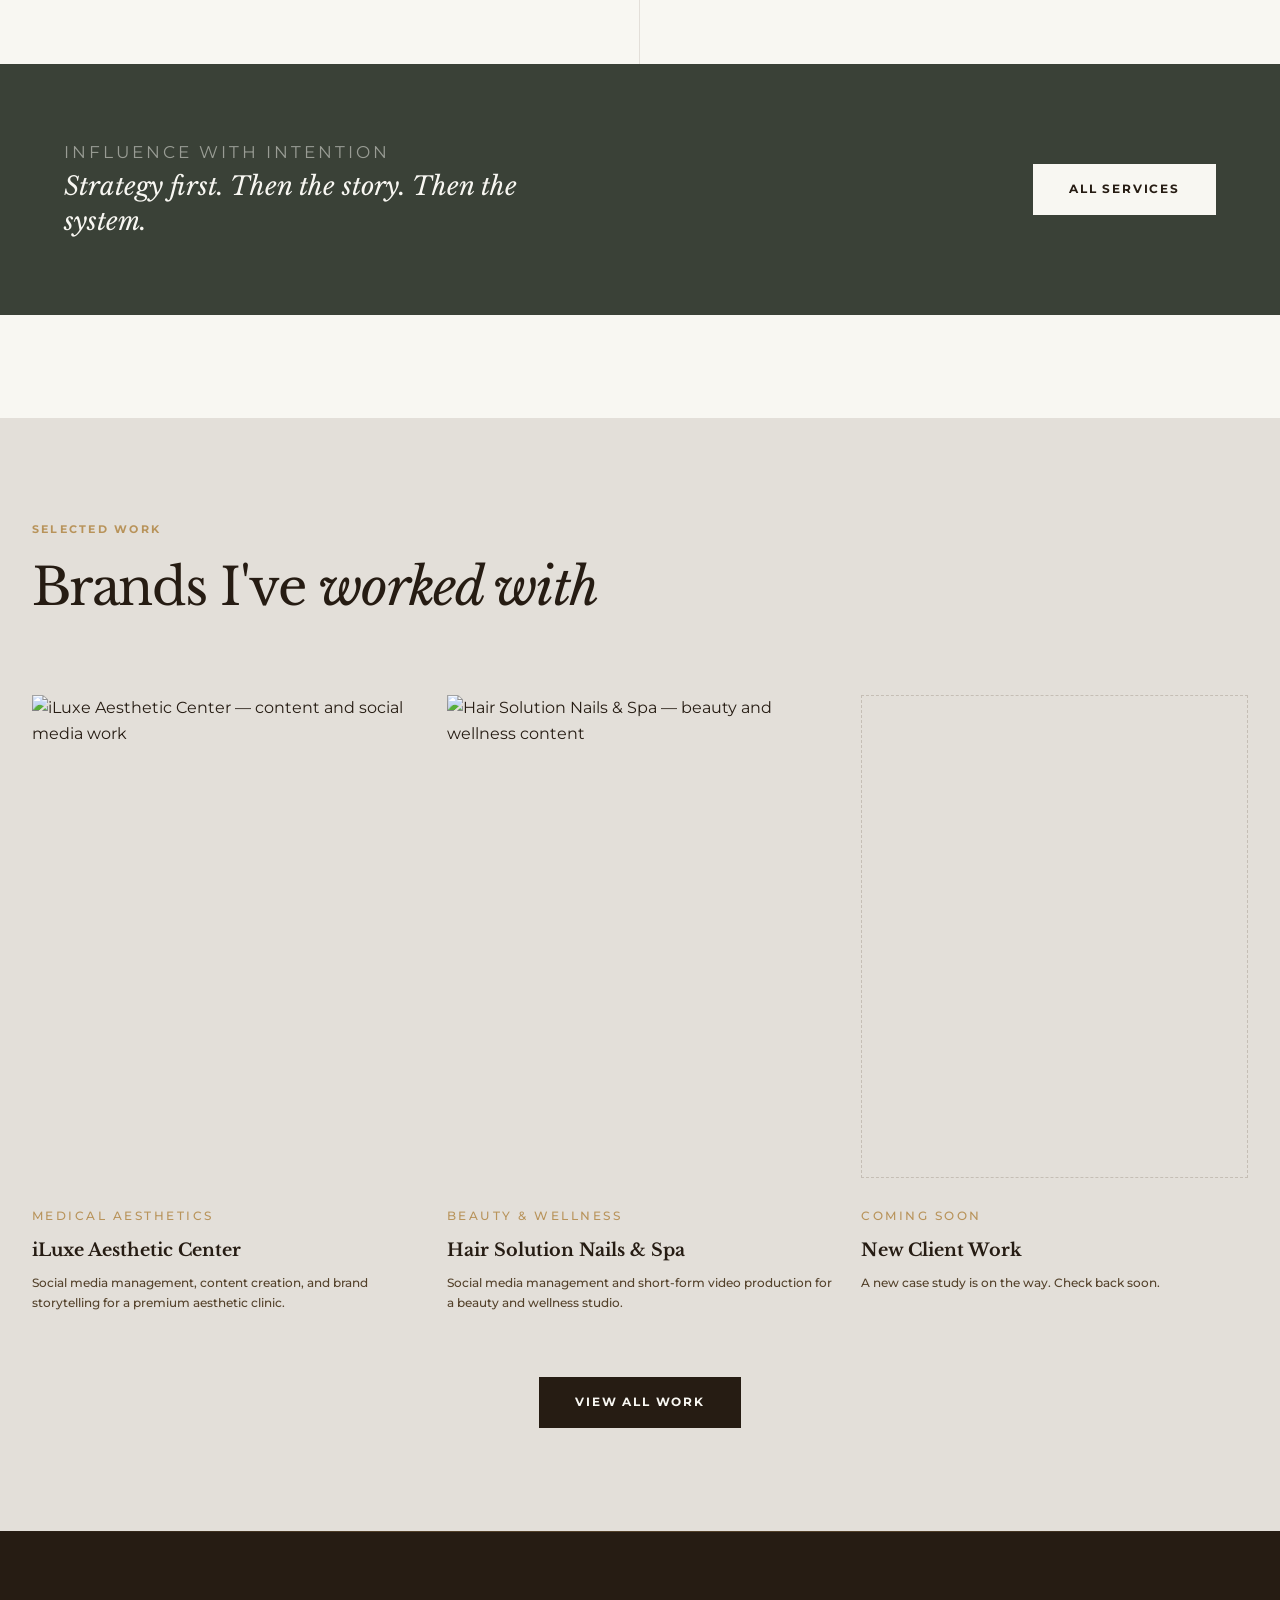
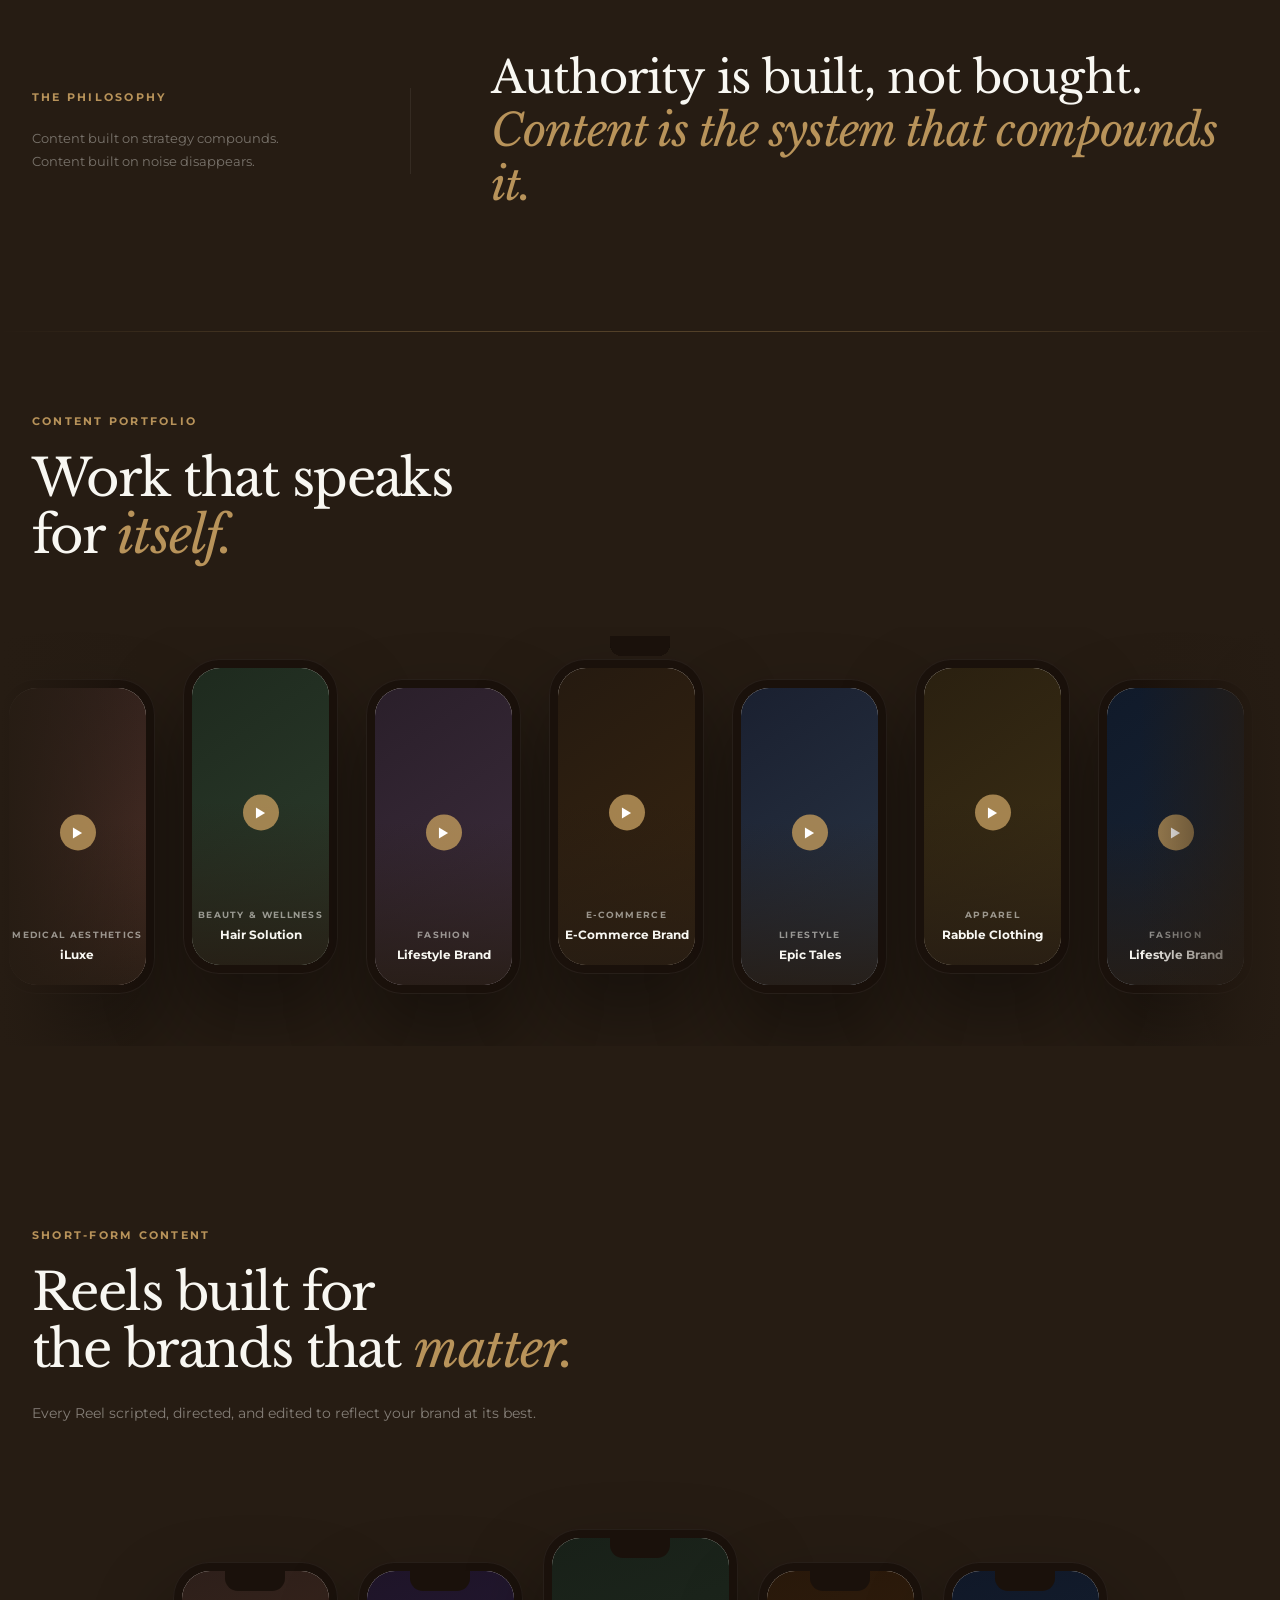
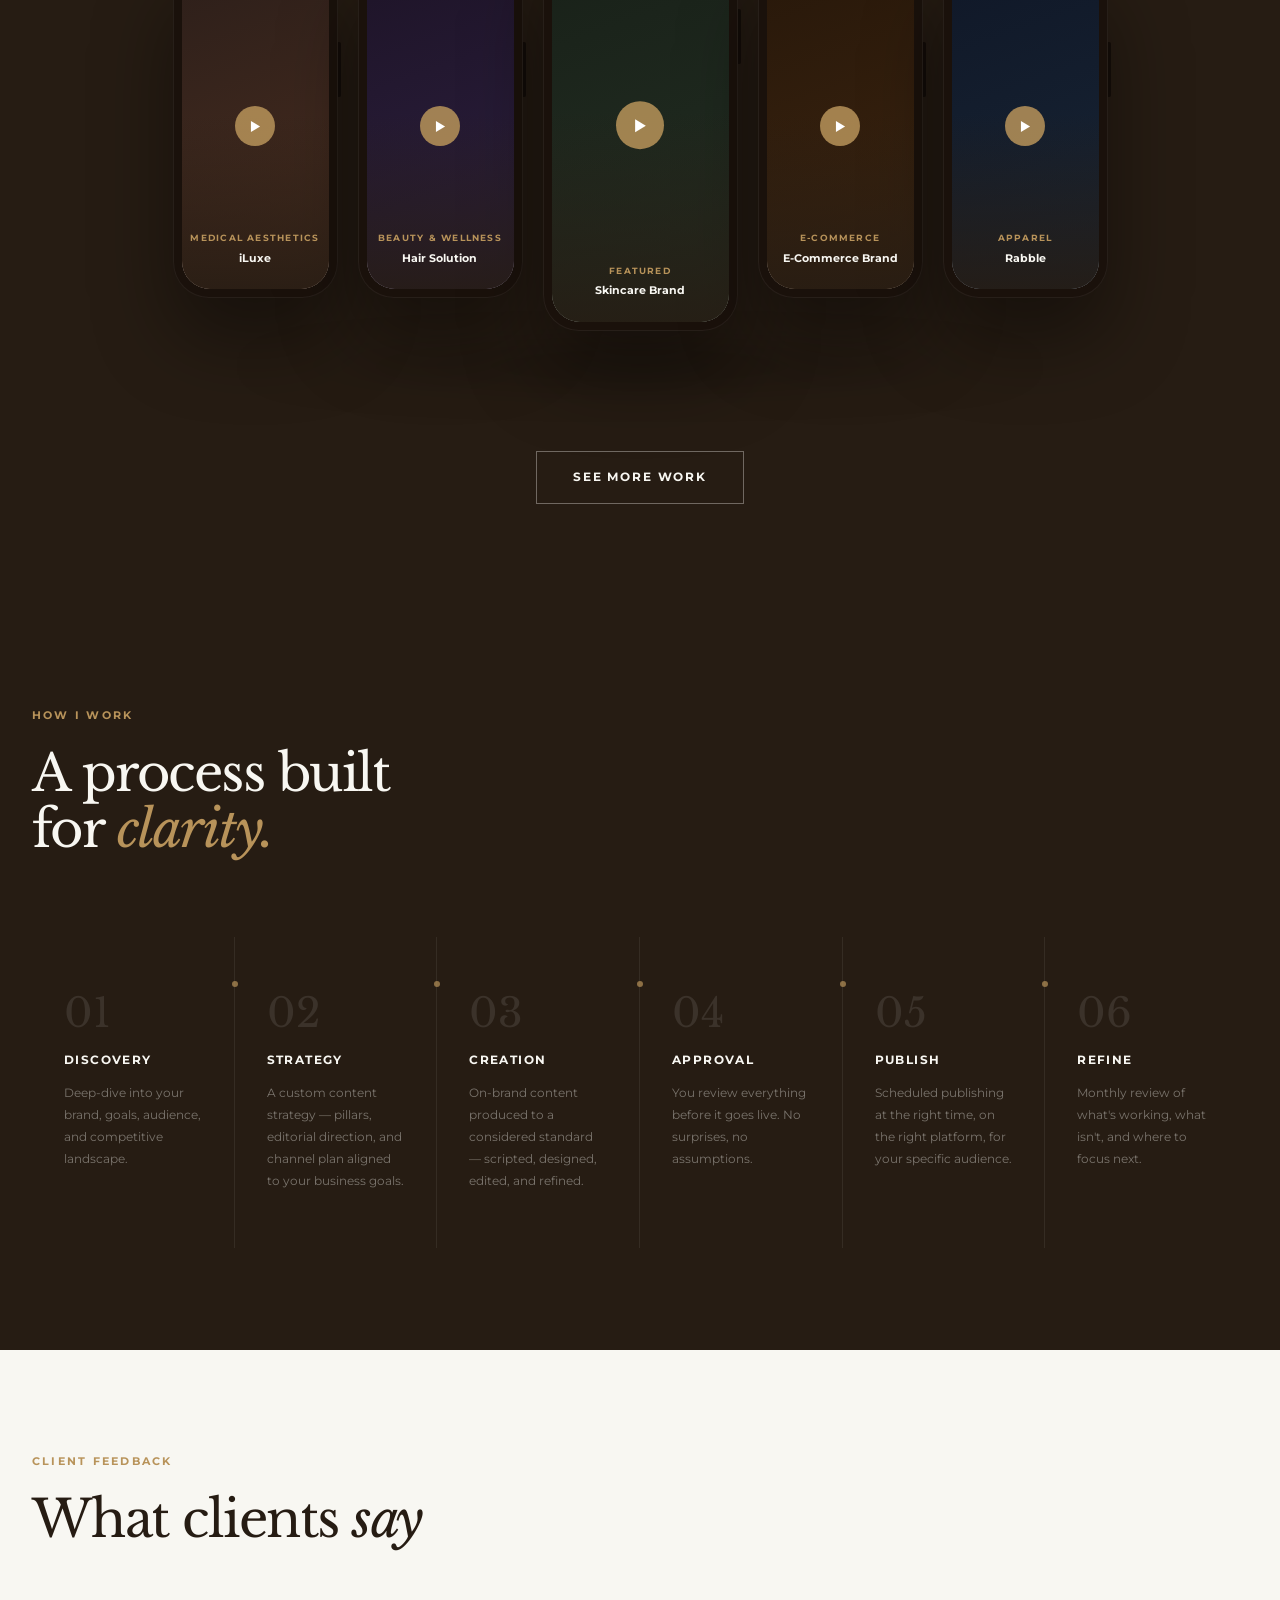
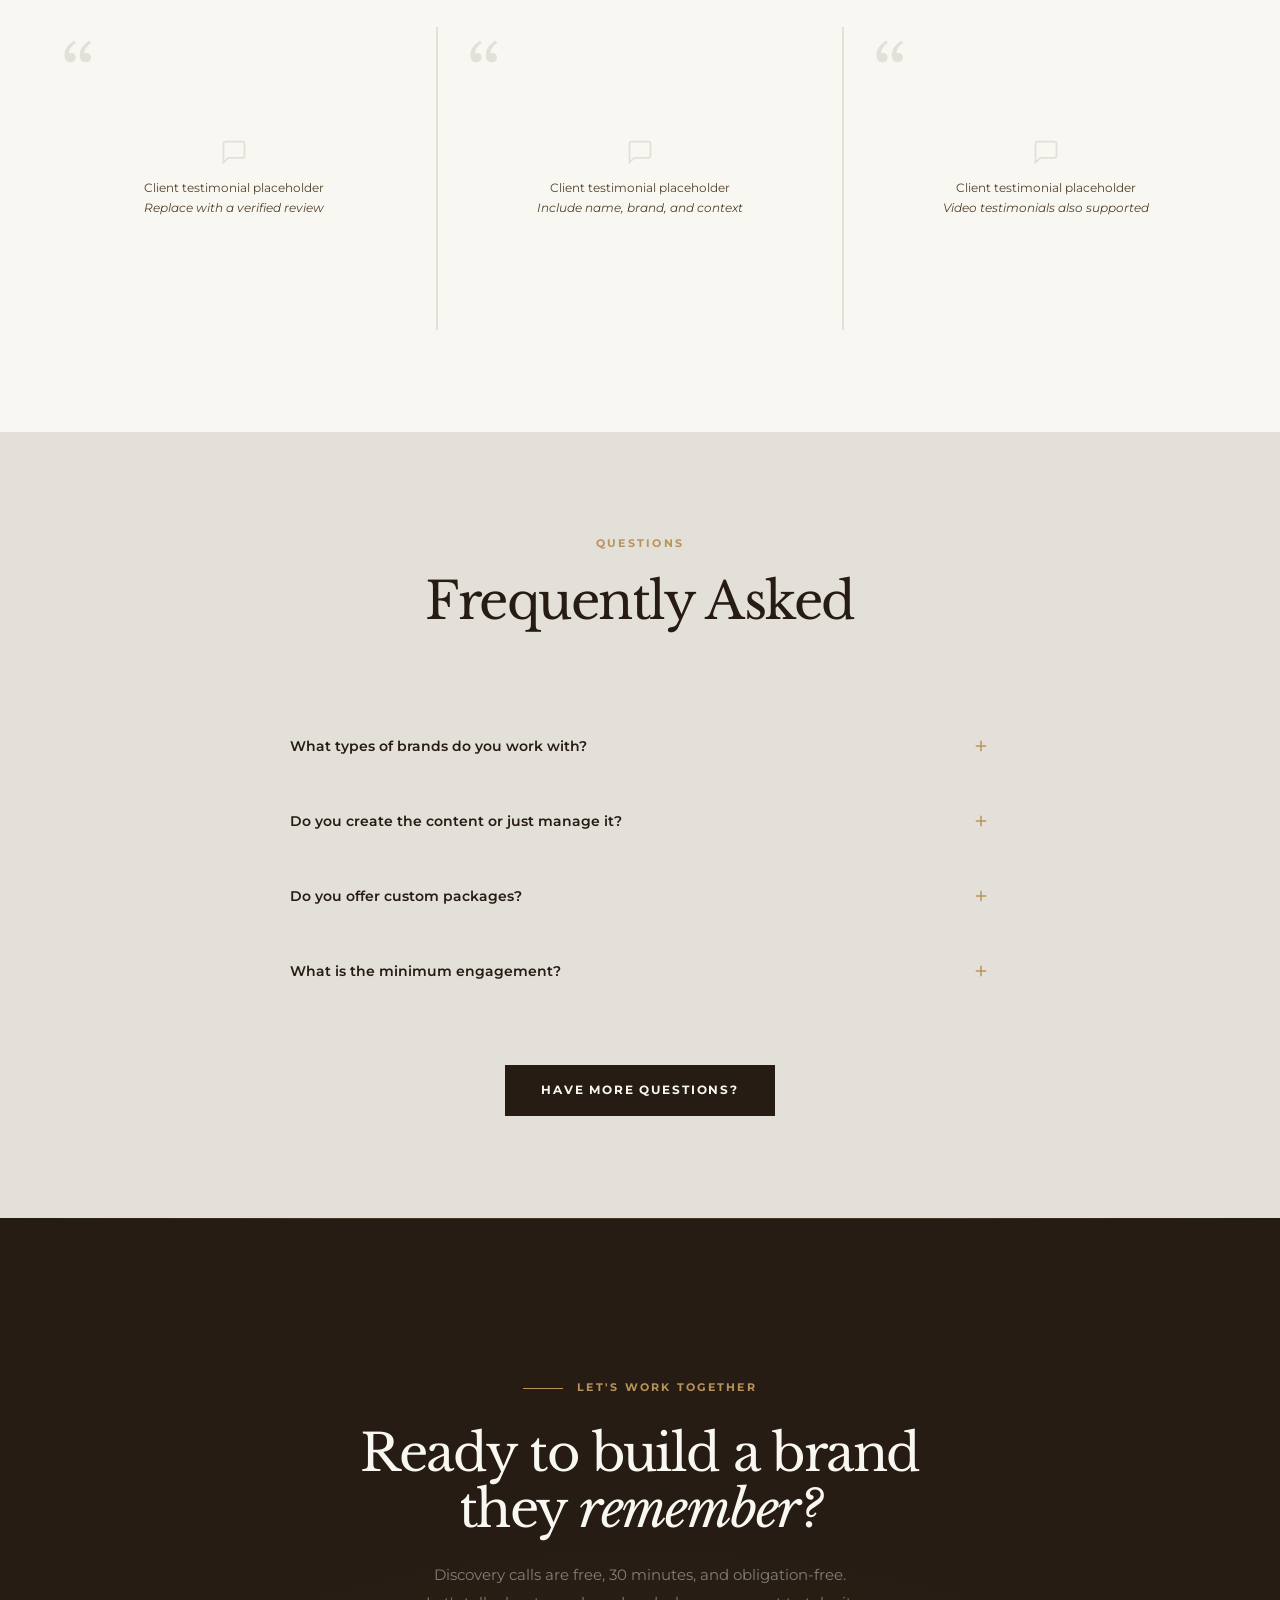
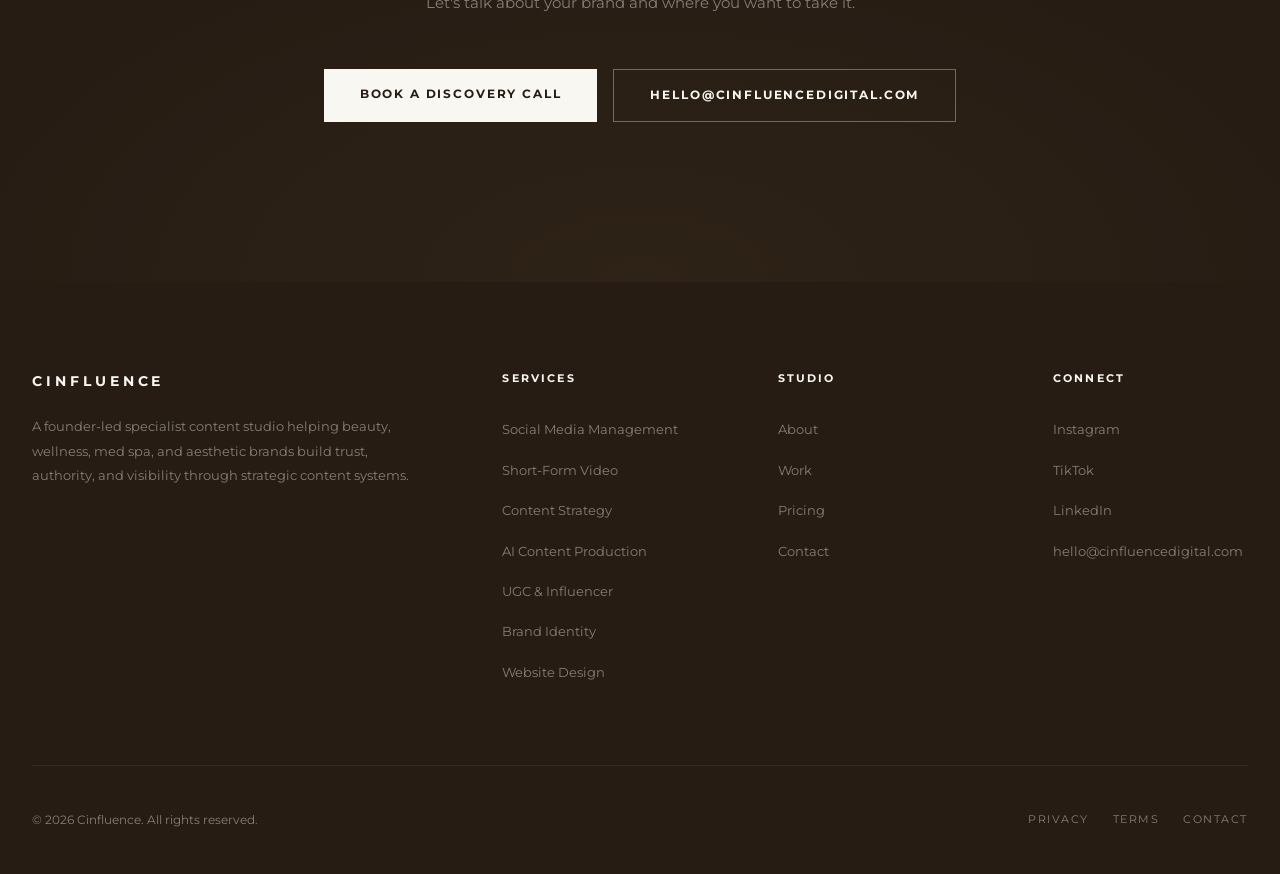
==== commit 3824c54c: "Add files via upload" ====
--- a/index.html
+++ b/index.html
@@ -12,11 +12,25 @@
 .hero {
   min-height: 100vh;
   background: var(--espresso);
+  padding-top: var(--nav-h);
+  position: relative;
+  overflow: hidden;
+  display: flex;
+  flex-direction: column;
+  justify-content: center;
+}
+/* Inner grid lives inside the container */
+.hero-inner {
+  width: min(100% - 64px, 1280px);
+  margin-inline: auto;
   display: grid;
-  grid-template-columns: 1fr 1fr;
-  padding-top: var(--nav-h);
-  position: relative;
-  overflow: hidden;
+  grid-template-columns: minmax(0, 1fr) minmax(320px, 0.85fr);
+  align-items: center;
+  gap: clamp(48px, 6vw, 96px);
+  min-height: calc(100vh - var(--nav-h));
+  padding-block: clamp(80px, 10vw, 120px);
+  position: relative;
+  z-index: 2;
 }
 .hero-noise {
   position: absolute; inset: 0;
@@ -38,21 +52,22 @@
   display: flex;
   flex-direction: column;
   justify-content: center;
-  padding: 100px 80px 100px 0;
+  max-width: 720px;
+  padding: 0;
 }
 .hero-eyebrow {
   display: flex;
   align-items: center;
   gap: 16px;
-  margin-bottom: 56px;
+  margin-bottom: 48px;
 }
 .hero-eyebrow-line { width: 32px; height: 1px; background: var(--gold); flex-shrink: 0; }
 .hero-eyebrow .label { color: rgba(184,147,90,.9); }
-.hero-h1 { margin-bottom: 40px; color: var(--ivory); }
+.hero-h1 { margin-bottom: 36px; color: var(--ivory); }
 .hero-h1 em { color: var(--gold); font-style: italic; }
 .hero-sub {
-  max-width: 480px;
-  margin-bottom: 64px;
+  max-width: 540px;
+  margin-bottom: 56px;
   font-size: .97rem;
   line-height: 1.95;
   color: rgba(248,247,242,.5);
@@ -61,16 +76,15 @@
   position: relative;
   z-index: 2;
   display: flex;
-  align-items: center;
+  align-items: stretch;
   justify-content: flex-end;
-  padding: 80px 0;
 }
 .hero-image-wrap {
   width: 100%;
-  height: 100%;
-  position: absolute;
-  inset: 0;
+  min-height: 520px;
+  position: relative;
   overflow: hidden;
+  border-radius: 4px;
 }
 .hero-image-wrap img {
   width: 100%; height: 100%;
@@ -86,19 +100,19 @@
 .hero-image-wrap::after {
   content: '';
   position: absolute; inset: 0;
-  background: linear-gradient(to right, var(--espresso) 0%, transparent 30%);
+  background: linear-gradient(to right, var(--espresso) 0%, transparent 40%);
   pointer-events: none;
 }
 /* Floating stat cards on hero */
 .hero-stat-cards {
   position: absolute;
-  bottom: 72px;
+  bottom: 32px;
   left: 50%;
   transform: translateX(-50%);
   display: flex;
   gap: 2px;
   z-index: 4;
-  width: 320px;
+  width: 300px;
 }
 .hero-stat {
   background: rgba(38,28,19,.82);
@@ -158,7 +172,7 @@
 .marquee-dot { width: 4px; height: 4px; border-radius: 50%; background: var(--espresso); opacity: .35; flex-shrink: 0; }
 
 /* ── TRUST BAR ────────────────────────────────────── */
-.trust-bar { padding: 112px 0; border-bottom: 1px solid var(--stone); }
+.trust-bar { padding: 100px 0; border-bottom: 1px solid var(--stone); }
 
 .trust-logos-wrap { overflow: hidden; position: relative; width: 100%; margin-top: 0; }
 .trust-logos-wrap::before,
@@ -181,8 +195,8 @@
   display: flex;
   align-items: center;
   justify-content: center;
-  padding: 0 80px;
-  height: 60px;
+  padding: 0 72px;
+  height: 56px;
   flex-shrink: 0;
 }
 .trust-item {
@@ -201,7 +215,7 @@
 .about-strip {
   display: grid;
   grid-template-columns: 1fr 1fr;
-  min-height: 680px;
+  min-height: 640px;
 }
 .about-strip-img {
   position: relative;
@@ -209,10 +223,10 @@
   background: var(--stone);
 }
 .about-strip-img img { width: 100%; height: 100%; object-fit: cover; }
-.about-strip-img .img-ph { min-height: 680px; }
+.about-strip-img .img-ph { min-height: 640px; }
 .about-strip-content {
   background: var(--espresso);
-  padding: 120px 80px 120px 96px;
+  padding: clamp(72px, 8vw, 120px) clamp(48px, 6vw, 96px);
   display: flex;
   flex-direction: column;
   justify-content: center;
@@ -262,7 +276,7 @@
   gap: 0;
 }
 .svc-editorial-item {
-  padding: 88px 80px;
+  padding: clamp(56px, 6vw, 88px) clamp(40px, 5vw, 72px);
   border-right: 1px solid var(--stone);
   border-bottom: 1px solid var(--stone);
   position: relative;
@@ -287,10 +301,10 @@
 .svc-editorial-item:hover .svc-num { color: rgba(184,147,90,.1); }
 .svc-editorial-title {
   font-family: var(--ff-serif);
-  font-size: clamp(1.3rem, 1.8vw, 1.6rem);
+  font-size: clamp(1.2rem, 1.8vw, 1.55rem);
   font-weight: 400;
   color: var(--espresso);
-  margin-bottom: 20px;
+  margin-bottom: 16px;
   line-height: 1.2;
   letter-spacing: -.01em;
 }
@@ -298,8 +312,8 @@
   font-size: .84rem;
   color: var(--taupe);
   line-height: 1.8;
-  margin-bottom: 28px;
-  max-width: 400px;
+  margin-bottom: 24px;
+  max-width: 380px;
 }
 .svc-editorial-link {
   display: inline-flex;
@@ -323,7 +337,7 @@
 .svc-cta-cell {
   grid-column: 1 / -1;
   background: var(--sage);
-  padding: 88px 80px;
+  padding: clamp(56px, 6vw, 88px) clamp(40px, 5vw, 72px);
   display: flex;
   align-items: center;
   justify-content: space-between;
@@ -360,7 +374,7 @@
 /* ── STATEMENT BAND ───────────────────────────────── */
 .statement-band {
   background: var(--espresso);
-  padding: 140px 0;
+  padding: 120px 0;
   position: relative;
   overflow: hidden;
 }
@@ -382,7 +396,7 @@
   gap: 80px;
   align-items: center;
 }
-.statement-label-col { border-right: 1px solid rgba(248,247,242,.07); padding-right: 100px; }
+.statement-label-col { border-right: 1px solid rgba(248,247,242,.07); padding-right: 80px; }
 .statement-label-col .label { color: var(--gold); display: block; margin-bottom: 20px; }
 .statement-label-col p { font-size: .82rem; color: rgba(248,247,242,.4); line-height: 1.8; }
 .statement-text { font-family: var(--ff-serif); font-size: clamp(1.8rem, 3.5vw, 3rem); color: var(--ivory); line-height: 1.2; font-weight: 400; letter-spacing: -.02em; }
@@ -473,7 +487,7 @@
 /* ── PROCESS ──────────────────────────────────────── */
 .process-row { display: grid; grid-template-columns: repeat(6,1fr); gap: 0; }
 .pr-step {
-  padding: 64px 36px;
+  padding: 56px 32px;
   border-right: 1px solid rgba(248,247,242,.07);
   position: relative;
 }
@@ -496,7 +510,7 @@
 .testi-grid { display: grid; grid-template-columns: repeat(3,1fr); gap: 2px; background: var(--stone); }
 .testi-card {
   background: var(--ivory);
-  padding: 72px 56px;
+  padding: clamp(40px, 4vw, 64px) clamp(32px, 3vw, 48px);
   position: relative;
 }
 .testi-card::before {
@@ -517,7 +531,7 @@
 /* ── FINAL CTA ────────────────────────────────────── */
 .final-cta {
   background: var(--espresso);
-  padding: var(--section-xl) 0;
+  padding: 160px 0;
   text-align: center;
   position: relative;
   overflow: hidden;
@@ -536,12 +550,12 @@
 
 /* ── RESPONSIVE ───────────────────────────────────── */
 @media (max-width: 1024px) {
-  .hero { grid-template-columns: 1fr; min-height: auto; }
-  .hero-right { height: 55vh; }
-  .hero-content { padding: 80px 40px 60px 0; }
+  .hero-inner { grid-template-columns: 1fr; min-height: auto; gap: 40px; }
+  .hero-right { min-height: 50vh; }
+  .hero-content { max-width: 100%; padding: 0; }
   .about-strip { grid-template-columns: 1fr; }
   .about-strip-img { height: 400px; }
-  .about-strip-content { padding: 80px 60px; }
+  .about-strip-content { padding: 72px 48px; }
   .services-editorial { grid-template-columns: 1fr; }
   .svc-editorial-item { border-right: none; }
   .svc-editorial-item:nth-child(5) { border-bottom: 1px solid var(--stone); }
@@ -556,15 +570,16 @@
   .svc-cta-cell { flex-direction: column; align-items: flex-start; }
 }
 @media (max-width: 768px) {
-  .hero-content { padding: 60px 0 60px; }
+  .hero-inner { gap: 32px; padding-block: 60px; }
+  .hero-content { max-width: 100%; }
   .work-preview-grid { grid-template-columns: 1fr; }
   .process-row { grid-template-columns: repeat(2,1fr); }
   .float-row .float-phone { width: 140px !important; }
   .fp-center { width: 160px !important; }
-  .about-strip-content { padding: 64px 40px; }
+  .about-strip-content { padding: 56px 28px; }
   .about-strip-content::before { font-size: 10rem; }
-  .svc-editorial-item { padding: 56px 48px; }
-  .svc-cta-cell { padding: 56px 48px; }
+  .svc-editorial-item { padding: 52px 32px; }
+  .svc-cta-cell { padding: 52px 32px; }
 }
 </style>
 </head>
@@ -604,9 +619,9 @@
   <div class="hero-noise"></div>
   <div class="hero-grid-lines"></div>
 
-  <!-- Left: copy -->
-  <div class="container" style="display:contents">
-    <div class="hero-content fade-up" style="padding-left:0">
+  <div class="hero-inner">
+    <!-- Left: copy -->
+    <div class="hero-content fade-up">
       <div class="hero-eyebrow">
         <div class="hero-eyebrow-line"></div>
         <span class="label">Specialist Content Studio</span>
@@ -618,10 +633,9 @@
         <a href="work.html" class="btn btn-outline-light">View Work</a>
       </div>
     </div>
-  </div>
-
-  <!-- Right: hero image / visual -->
-  <div class="hero-right">
+
+    <!-- Right: hero image / visual -->
+    <div class="hero-right">
     <div class="hero-image-wrap">
       <!-- ATTACH: hero-photo.jpg — warm founder portrait or editorial beauty/wellness lifestyle shot — min 1200×1800px -->
       <div class="img-ph" style="background:rgba(38,28,19,.3);border:none;color:rgba(248,247,242,.25)">
@@ -641,7 +655,8 @@
         <div class="hero-stat-label">Founder-Led</div>
       </div>
     </div>
-  </div>
+    </div><!-- /.hero-right -->
+  </div><!-- /.hero-inner -->
 </section>
 
 <!-- ── MARQUEE BAR ──────────────────────────────────── -->
@@ -673,7 +688,7 @@
 
 <!-- ── TRUST BAR ──────────────────────────────────── -->
 <div class="trust-bar fade-up">
-  <div class="container" style="margin-bottom:36px">
+  <div class="container" style="margin-bottom:40px">
     <span class="label" style="color:var(--taupe);display:block;text-align:center">Brands I've Worked With</span>
   </div>
   <div class="trust-logos-wrap" aria-label="Client logos">
@@ -859,7 +874,7 @@
 </section>
 
 <!-- ── FLOATING PHONES ─────────────────────────────── -->
-<section class="section section--dark" style="overflow:hidden">
+<section class="section--dark" style="padding:100px 0;overflow:hidden">
   <div class="container">
     <div class="section-header fade-up" style="margin-bottom:64px">
       <span class="label" style="color:var(--gold)">Short-Form Content</span>
@@ -973,9 +988,9 @@
   <div class="final-cta-rule"></div>
   <div class="container" style="position:relative">
     <div class="fade-up">
-      <span class="label" style="color:var(--gold);display:block;margin-bottom:var(--stack-eyebrow)"><span class="gold-rule"></span>Let's Work Together</span>
-      <h2 class="heading-lg" style="color:var(--ivory);max-width:680px;margin:0 auto var(--stack-heading)">Ready to build a brand<br>they <em>remember?</em></h2>
-      <p style="color:rgba(248,247,242,.45);margin-bottom:var(--stack-sub);max-width:480px;margin-left:auto;margin-right:auto;font-size:.95rem;line-height:1.9;text-wrap:balance">Discovery calls are free, 30 minutes, and obligation-free. Let's talk about your brand and where you want to take it.</p>
+      <span class="label" style="color:var(--gold);display:block;margin-bottom:28px"><span class="gold-rule"></span>Let's Work Together</span>
+      <h2 class="heading-lg" style="color:var(--ivory);max-width:680px;margin:0 auto 24px">Ready to build a brand<br>they <em>remember?</em></h2>
+      <p style="color:rgba(248,247,242,.45);margin-bottom:52px;max-width:460px;margin-left:auto;margin-right:auto;font-size:.92rem;line-height:1.9;text-wrap:balance">Discovery calls are free, 30 minutes, and obligation-free. Let's talk about your brand and where you want to take it.</p>
       <div class="btn-group" style="justify-content:center">
         <a href="https://calendly.com/hyacinth-cinfluencedigital/discovery-call" target="_blank" class="btn btn-ivory">Book a Discovery Call</a>
         <a href="mailto:hello@cinfluencedigital.com" class="btn btn-outline-light">hello@cinfluencedigital.com</a>
--- a/style.css
+++ b/style.css
@@ -1,7 +1,6 @@
 /* ═══════════════════════════════════════════════════
-   CINFLUENCE — Global Stylesheet v3
+   CINFLUENCE — Global Stylesheet v2
    Fonts: Libre Baskerville (serif) + Montserrat (sans)
-   Layout system rebuilt for editorial premium spacing
 ═══════════════════════════════════════════════════ */
 
 @import url('https://fonts.googleapis.com/css2?family=Libre+Baskerville:ital,wght@0,400;0,700;1,400&family=Montserrat:wght@400;500;600;700&display=swap');
@@ -12,7 +11,6 @@
 
 /* ── TOKENS ────────────────────────────────────────── */
 :root {
-  /* Brand colours */
   --ivory:    #F8F7F2;
   --white:    #FFFFFF;
   --espresso: #261C13;
@@ -24,40 +22,11 @@
   --sage:     #3A4137;
   --gold:     #B8935A;
   --gold-dim: rgba(184,147,90,.12);
-
-  /* Typography */
   --ff-serif: 'Libre Baskerville', Georgia, serif;
   --ff-sans:  'Montserrat', sans-serif;
-
-  /* Easing */
   --ease:     cubic-bezier(.25,.46,.45,.94);
   --ease-out: cubic-bezier(.16,1,.3,1);
-
-  /* Nav */
-  --nav-h: 68px;
-
-  /* ── SPACING SYSTEM ──────────────────────────────── */
-  /* Section vertical rhythm */
-  --section-xl: 160px;   /* hero, final CTA */
-  --section-lg: 120px;   /* major sections  */
-  --section-md: 80px;    /* medium sections */
-
-  /* Stack spacing (content hierarchy) */
-  --stack-eyebrow:  16px;  /* eyebrow → heading     */
-  --stack-heading:  24px;  /* heading → subheading  */
-  --stack-sub:      40px;  /* subheading → CTA      */
-  --stack-section:  56px;  /* section head → content */
-
-  /* Card / cell internal padding */
-  --cell-xl: 96px;   /* large full-bleed cells  */
-  --cell-lg: 72px;   /* standard cells          */
-  --cell-md: 48px;   /* compact cards           */
-
-  /* ── CONTAINER SYSTEM ───────────────────────────── */
-  --container-xl:   1500px;  /* large visual sections  */
-  --container-base: 1400px;  /* standard content       */
-  --container-text: 1200px;  /* text-heavy sections    */
-  --container-w:    92%;     /* universal width %      */
+  --nav-h:    68px;
 }
 
 /* ── BASE ──────────────────────────────────────────── */
@@ -112,47 +81,23 @@
 .body-lg { font-size: 1.05rem; line-height: 1.8; color: var(--taupe); }
 .body-sm { font-size: .875rem; line-height: 1.75; color: var(--taupe); }
 
-/* ── LAYOUT — CONTAINER SYSTEM ─────────────────────── */
-/* Base container — all standard sections */
+/* ── LAYOUT ────────────────────────────────────────── */
+
+/* ── CONTAINER SYSTEM ──────────────────────────────
+   Single source of truth for horizontal centering.
+   Nothing sits closer than 32px to any viewport edge.
+   ─────────────────────────────────────────────────── */
 .container {
-  max-width: var(--container-base);
-  width: var(--container-w);
-  margin: 0 auto;
-  padding: 0;
-}
-/* Text-heavy sections (FAQ, about copy, etc.) */
-.container--text {
-  max-width: var(--container-text);
-  width: var(--container-w);
-  margin: 0 auto;
-  padding: 0;
-}
-/* Large visual sections (work grid, showcase) */
-.container--xl {
-  max-width: var(--container-xl);
-  width: var(--container-w);
-  margin: 0 auto;
-  padding: 0;
-}
-
-/* ── SECTION VERTICAL RHYTHM ───────────────────────── */
-.section     { padding: var(--section-lg) 0; }
-.section--xl { padding: var(--section-xl) 0; }
-.section--md { padding: var(--section-md) 0; }
+  width: min(100% - 64px, 1280px);
+  margin-inline: auto;
+}
+
+/* Section vertical rhythm — clamp scales smoothly */
+.section { padding: clamp(72px, 8vw, 120px) 0; }
+
 .section--dark  { background: var(--espresso); color: var(--ivory); }
 .section--stone { background: var(--stone); }
 .section--white { background: var(--white); }
-
-/* ── STACK SPACING ──────────────────────────────────── */
-.stack-eyebrow { margin-bottom: var(--stack-eyebrow); }
-.stack-heading { margin-bottom: var(--stack-heading); }
-.stack-sub     { margin-bottom: var(--stack-sub); }
-
-/* ── SECTION HEADER ────────────────────────────────── */
-.section-header { margin-bottom: var(--stack-section); }
-.section-header .label { color: var(--gold); display: block; margin-bottom: var(--stack-eyebrow); }
-.section-header.center { text-align: center; }
-.section-header.center p { max-width: 560px; margin: var(--stack-heading) auto 0; }
 
 /* ── BUTTONS ───────────────────────────────────────── */
 .btn {
@@ -162,7 +107,7 @@
   font-weight: 700;
   letter-spacing: .16em;
   text-transform: uppercase;
-  padding: 18px 40px;
+  padding: 16px 36px;
   border: none;
   transition: all .28s var(--ease);
   position: relative;
@@ -193,9 +138,8 @@
 }
 nav.scrolled { box-shadow: 0 2px 24px rgba(38,28,19,.07); }
 .nav-inner {
-  max-width: var(--container-base);
-  width: var(--container-w);
-  margin: 0 auto;
+  width: min(100% - 64px, 1280px);
+  margin-inline: auto;
   height: 100%;
   display: flex;
   align-items: center;
@@ -213,7 +157,7 @@
 }
 .nav-links {
   display: flex;
-  gap: 40px;
+  gap: 36px;
   list-style: none;
 }
 .nav-links a {
@@ -279,7 +223,7 @@
 /* ── PAGE HERO (inner pages) ───────────────────────── */
 .page-hero {
   background: var(--espresso);
-  padding: var(--section-lg) 0 100px;
+  padding: 120px 0 100px;
   position: relative;
   overflow: hidden;
 }
@@ -295,9 +239,15 @@
   background: radial-gradient(ellipse 60% 80% at 80% 50%, rgba(184,147,90,.05), transparent);
   pointer-events: none;
 }
-.page-hero .label { color: var(--gold); display: block; margin-bottom: var(--stack-eyebrow); }
+.page-hero .label { color: var(--gold); display: block; margin-bottom: 24px; }
 .page-hero .heading-xl { color: var(--ivory); }
-.page-hero p { color: rgba(248,247,242,.55); max-width: 520px; margin-top: var(--stack-heading); font-size: 1rem; line-height: 1.9; }
+.page-hero p { color: rgba(248,247,242,.55); max-width: 520px; margin-top: 32px; font-size: 1rem; line-height: 1.9; }
+
+/* ── SECTION HEADER ────────────────────────────────── */
+.section-header { margin-bottom: 80px; }
+.section-header .label { color: var(--gold); display: block; margin-bottom: 20px; }
+.section-header.center { text-align: center; }
+.section-header.center p { max-width: 520px; margin: 16px auto 0; }
 
 /* ── IMAGE PLACEHOLDER ─────────────────────────────── */
 .img-ph {
@@ -405,7 +355,7 @@
 /* ── CARD STYLES ───────────────────────────────────── */
 .card {
   background: var(--white);
-  padding: var(--cell-md);
+  padding: 56px 44px;
   position: relative;
   transition: transform .3s var(--ease), box-shadow .3s;
 }
@@ -420,23 +370,11 @@
 }
 .fade-up.visible { opacity: 1; transform: translateY(0); }
 
-/* ── TRUST BAR LOGOS ───────────────────────────────── */
-.trust-logo {
-  height: 32px;
-  width: auto;
-  max-width: 140px;
-  opacity: .4;
-  filter: grayscale(100%) brightness(0.35);
-  transition: opacity .28s, filter .28s;
-  object-fit: contain;
-}
-.trust-logo:hover { opacity: .85; filter: grayscale(0%) brightness(1); }
-
 /* ── FOOTER ────────────────────────────────────────── */
 footer {
   background: var(--espresso);
   color: rgba(248,247,242,.45);
-  padding: 100px 0 48px;
+  padding: 88px 0 44px;
 }
 .footer-top {
   display: grid;
@@ -452,7 +390,7 @@
   text-transform: uppercase;
   color: var(--ivory);
   display: block;
-  margin-bottom: var(--stack-heading);
+  margin-bottom: 20px;
 }
 .footer-tagline { font-size: .84rem; line-height: 1.85; }
 .footer-col h5 {
@@ -481,44 +419,54 @@
 .footer-social a:hover { color: var(--ivory); }
 
 /* ── FAQ ────────────────────────────────────────────── */
-.faq-list { max-width: 760px; margin: 0 auto; }
+.faq-list { max-width: 700px; margin: 0 auto; }
 .faq-item { border-bottom: 1px solid var(--stone); }
 .faq-q {
   width: 100%; background: none; border: none;
   text-align: left;
-  padding: 32px 0;
+  padding: 28px 0;
   display: flex; justify-content: space-between; align-items: center;
   font-size: .88rem; font-weight: 600; color: var(--espresso);
   gap: 20px;
 }
 .faq-icon { width: 18px; height: 18px; flex-shrink: 0; color: var(--gold); transition: transform .3s var(--ease); }
 .faq-a { max-height: 0; overflow: hidden; transition: max-height .4s var(--ease), padding .3s; font-size: .875rem; color: var(--taupe); line-height: 1.85; }
-.faq-item.open .faq-a   { max-height: 240px; padding-bottom: 32px; }
+.faq-item.open .faq-a   { max-height: 240px; padding-bottom: 28px; }
 .faq-item.open .faq-icon { transform: rotate(45deg); }
+
+/* ── TRUST BAR LOGOS ───────────────────────────────── */
+.trust-logo {
+  height: 30px;
+  width: auto;
+  max-width: 130px;
+  opacity: .4;
+  filter: grayscale(100%) brightness(0.35);
+  transition: opacity .28s, filter .28s;
+  object-fit: contain;
+}
+.trust-logo:hover { opacity: .8; filter: grayscale(0%) brightness(1); }
 
 /* ── RESPONSIVE ────────────────────────────────────── */
 @media (max-width: 1024px) {
   .footer-top { grid-template-columns: 1fr 1fr; }
-  :root {
-    --section-xl: 120px;
-    --section-lg: 96px;
-    --cell-xl: 72px;
-    --cell-lg: 56px;
+}
+@media (min-width: 1440px) {
+  .container {
+    width: min(100% - 120px, 1320px);
   }
 }
+@media (max-width: 1024px) {
+  .container {
+    width: min(100% - 48px, 100%);
+  }
+}
+@media (max-width: 640px) {
+  .container {
+    width: min(100% - 32px, 100%);
+  }
+}
 @media (max-width: 768px) {
-  :root {
-    --section-xl: 80px;
-    --section-lg: 72px;
-    --section-md: 56px;
-    --cell-xl: 48px;
-    --cell-lg: 40px;
-    --cell-md: 32px;
-    --container-w: 100%;
-  }
-  .container,
-  .container--text,
-  .container--xl { padding: 0 24px; }
+  .section { padding: clamp(56px, 8vw, 96px) 0; }
   .nav-links, .nav-cta .btn { display: none; }
   .hamburger { display: flex; }
   .footer-top { grid-template-columns: 1fr; gap: 40px; }
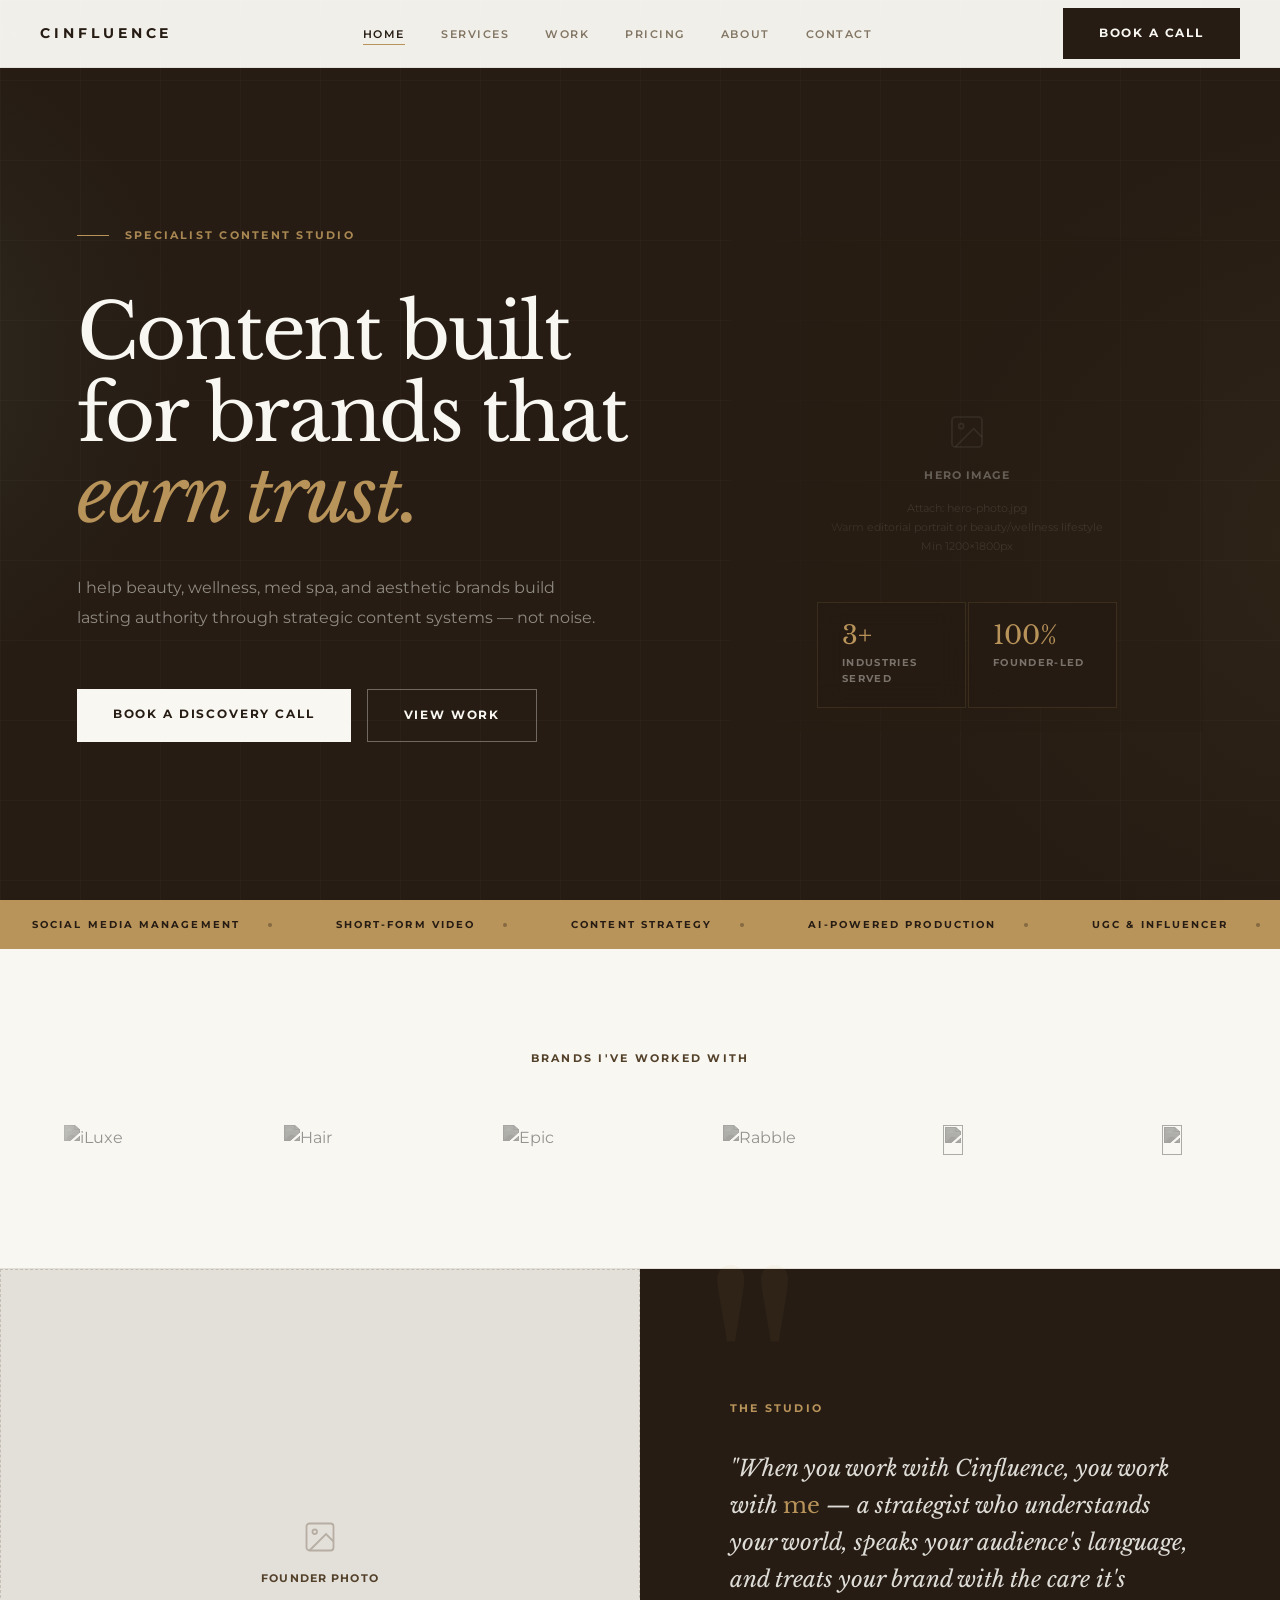
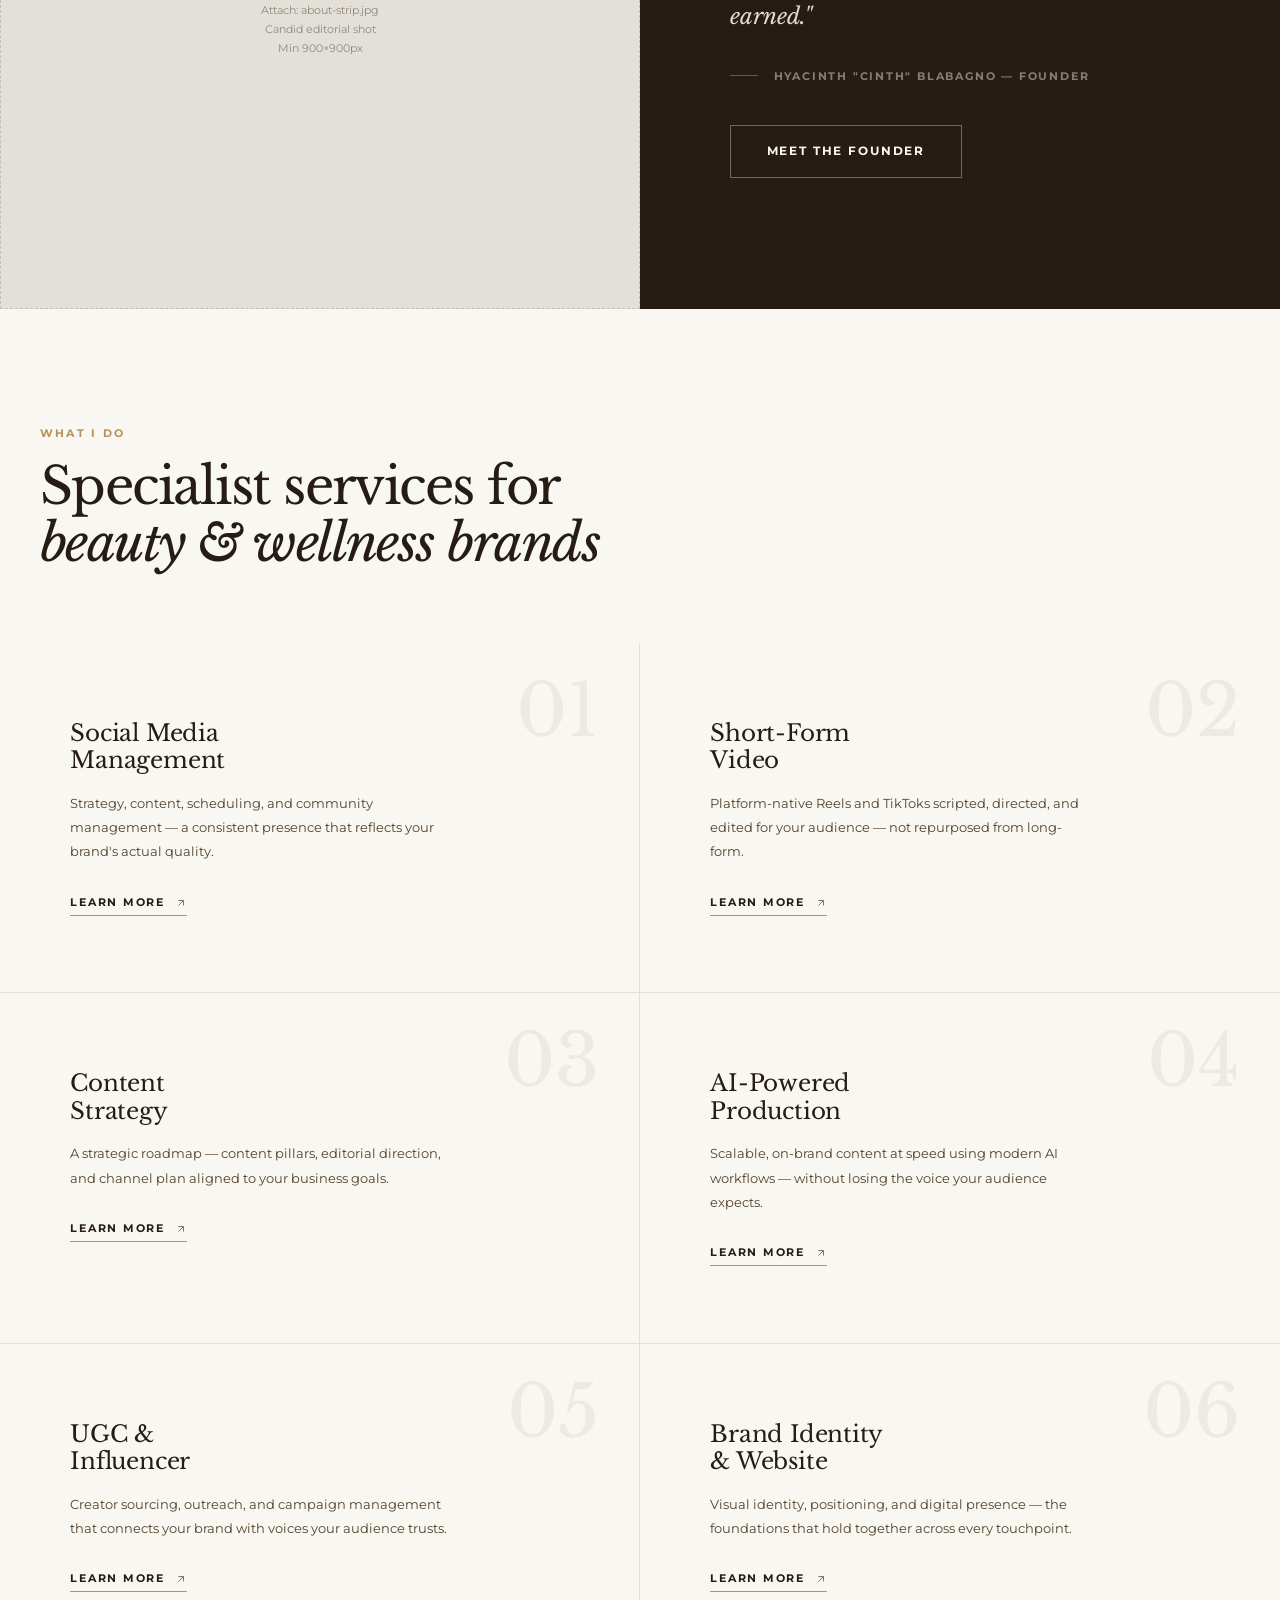
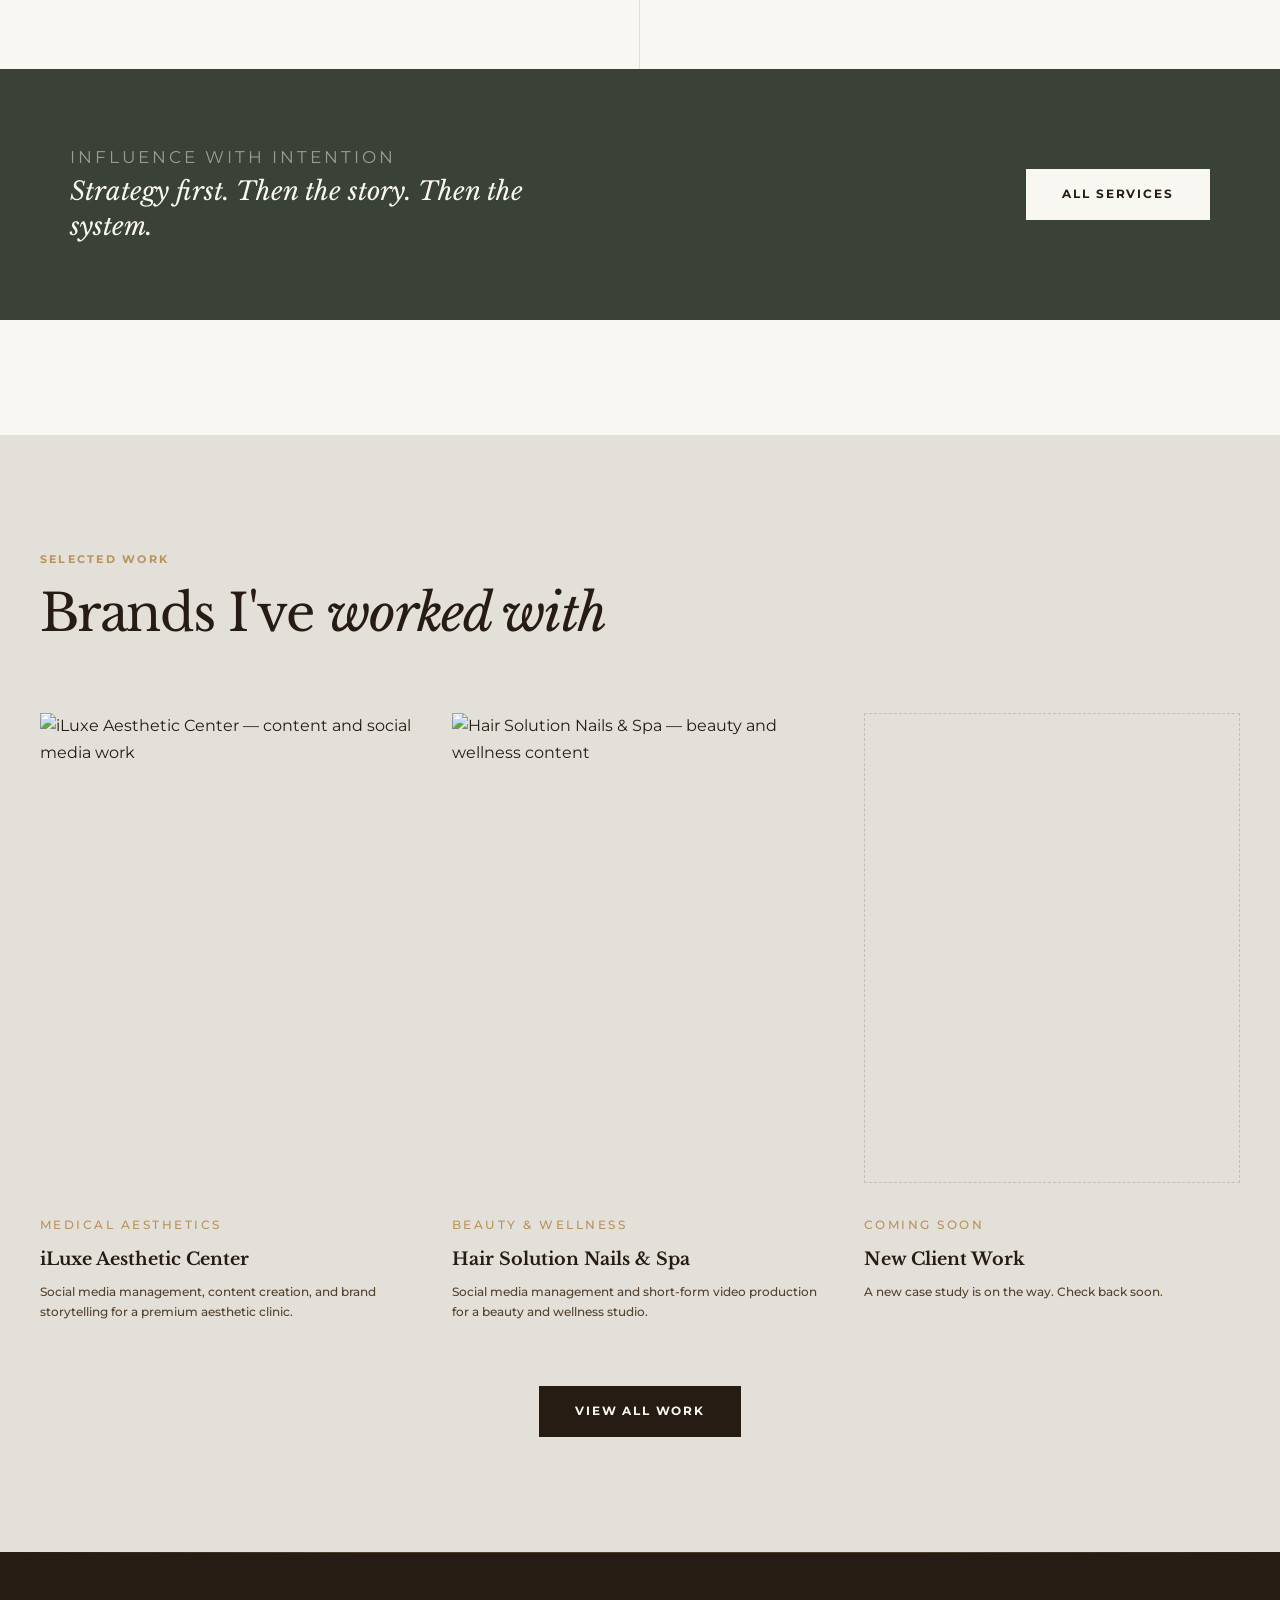
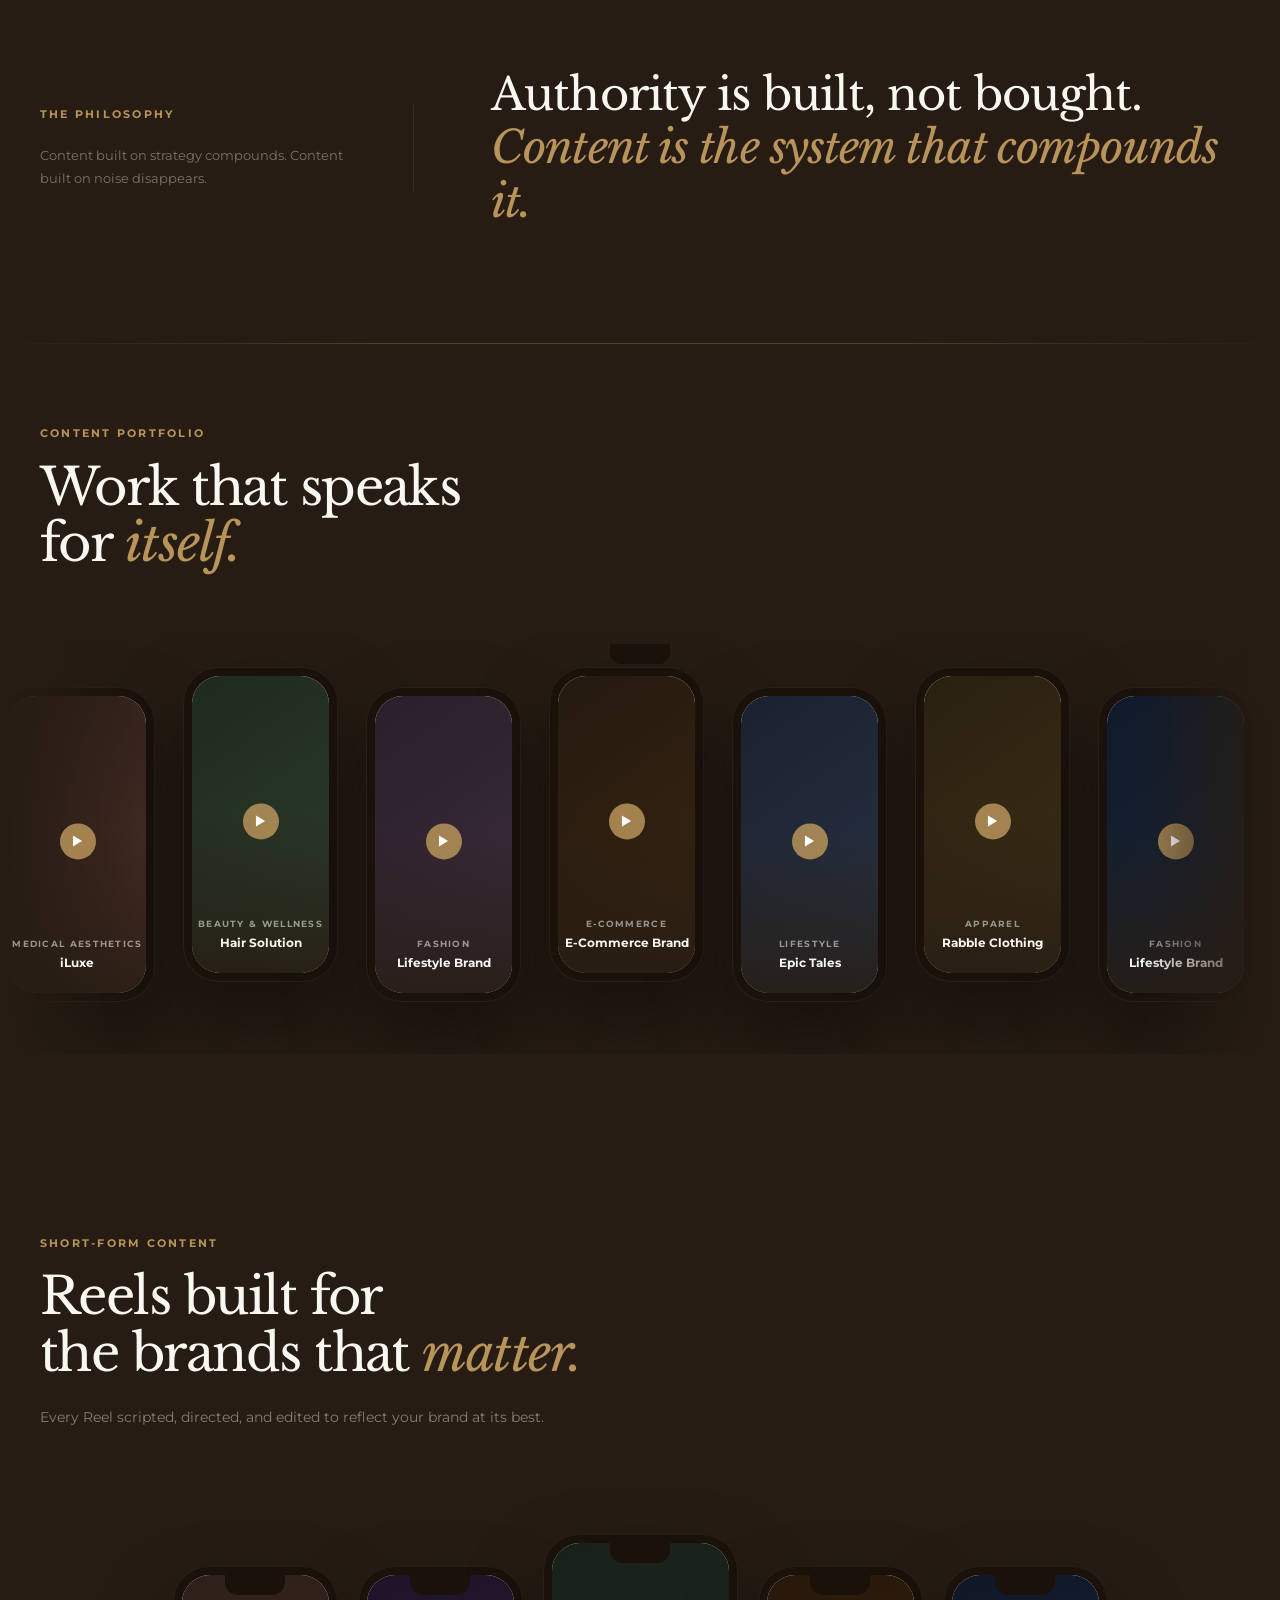
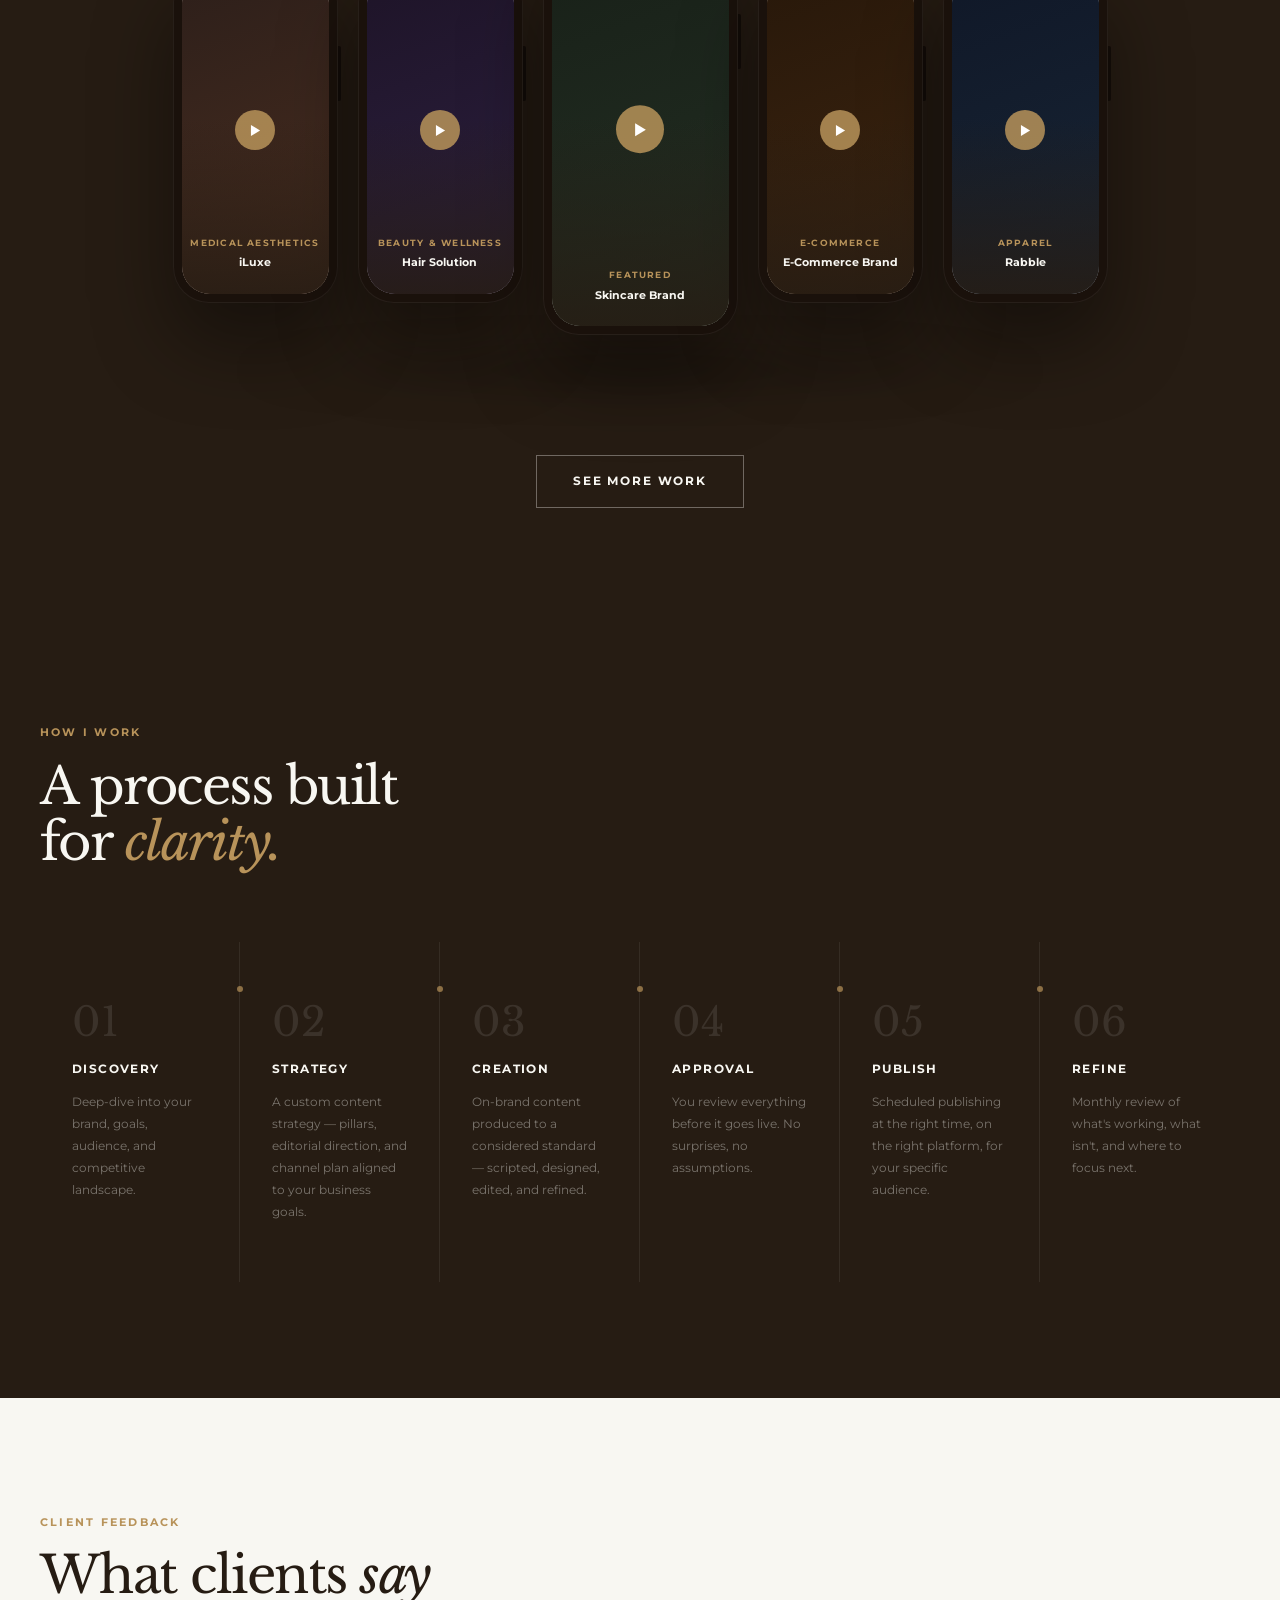
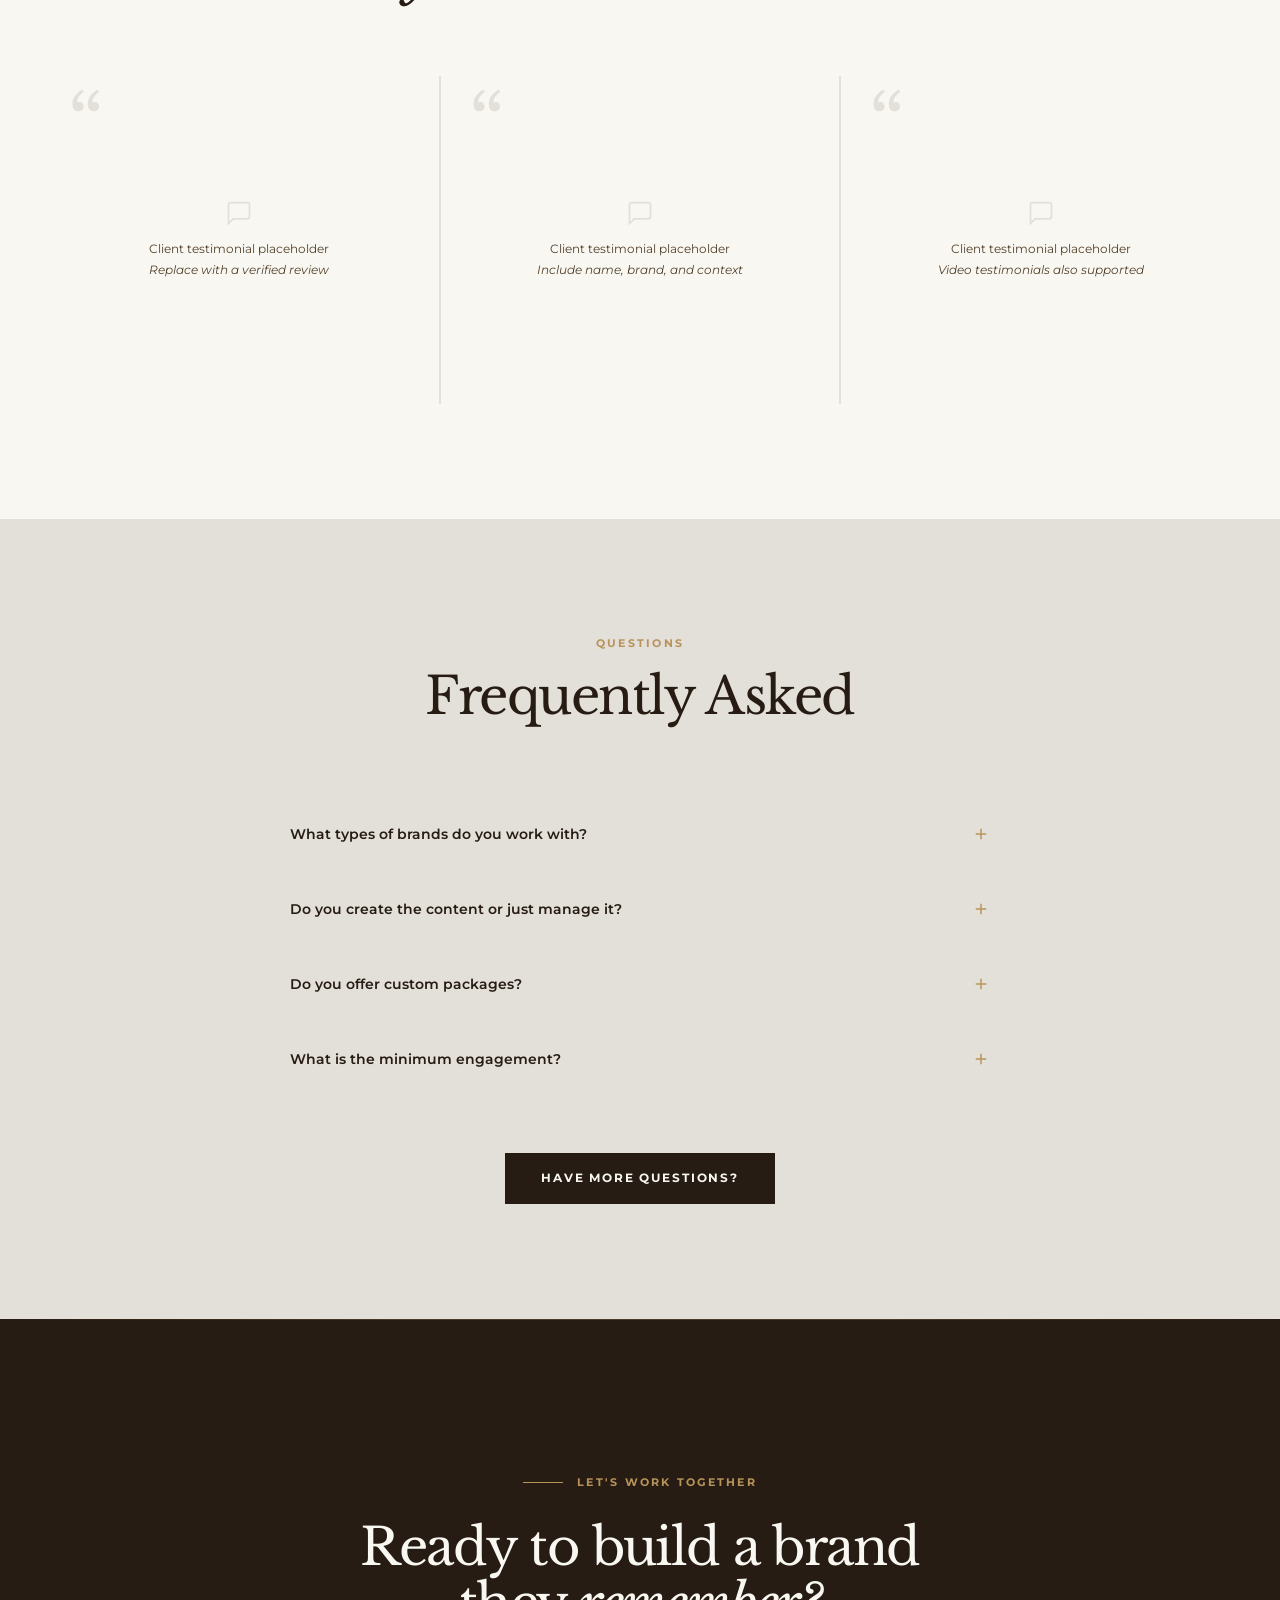
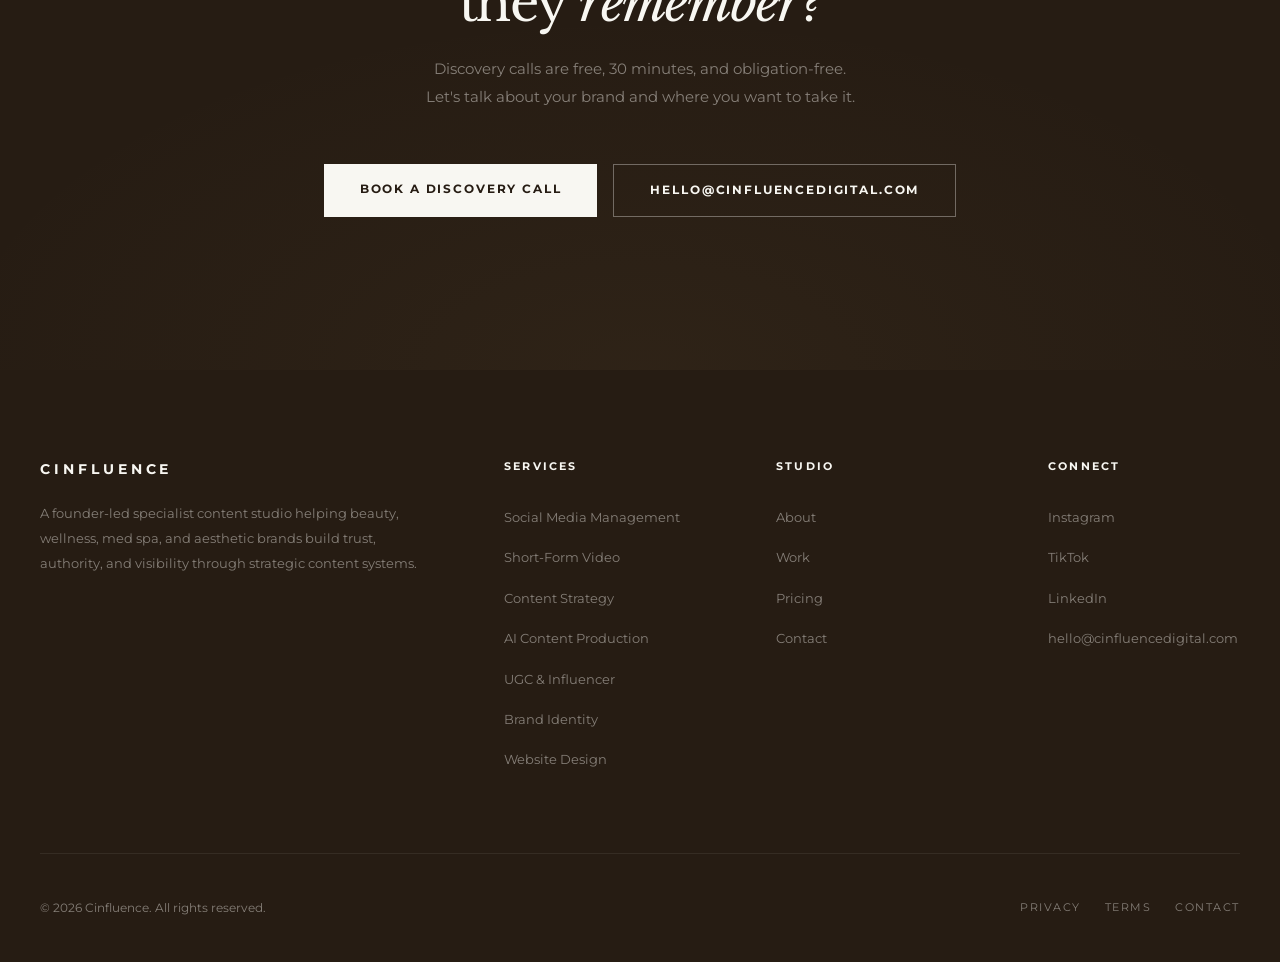
==== commit 17cd3e25: "Add files via upload" ====
--- a/index.html
+++ b/index.html
@@ -16,21 +16,22 @@
   position: relative;
   overflow: hidden;
   display: flex;
-  flex-direction: column;
-  justify-content: center;
-}
-/* Inner grid lives inside the container */
+  align-items: stretch;
+}
+/* Centered inner grid — this is what actually lays out the columns */
 .hero-inner {
-  width: min(100% - 64px, 1280px);
+  width: min(100% - 80px, 1280px);
   margin-inline: auto;
   display: grid;
-  grid-template-columns: minmax(0, 1fr) minmax(320px, 0.85fr);
+  grid-template-columns: minmax(0, 1.1fr) minmax(340px, 0.9fr);
+  gap: clamp(48px, 6vw, 88px);
   align-items: center;
-  gap: clamp(48px, 6vw, 96px);
-  min-height: calc(100vh - var(--nav-h));
-  padding-block: clamp(80px, 10vw, 120px);
+  padding-block: clamp(80px, 9vw, 120px);
   position: relative;
   z-index: 2;
+  width: 100%;
+  max-width: 1280px;
+  padding-inline: clamp(40px, 6vw, 80px);
 }
 .hero-noise {
   position: absolute; inset: 0;
@@ -52,8 +53,6 @@
   display: flex;
   flex-direction: column;
   justify-content: center;
-  max-width: 720px;
-  padding: 0;
 }
 .hero-eyebrow {
   display: flex;
@@ -66,7 +65,7 @@
 .hero-h1 { margin-bottom: 36px; color: var(--ivory); }
 .hero-h1 em { color: var(--gold); font-style: italic; }
 .hero-sub {
-  max-width: 540px;
+  max-width: 520px;
   margin-bottom: 56px;
   font-size: .97rem;
   line-height: 1.95;
@@ -77,22 +76,23 @@
   z-index: 2;
   display: flex;
   align-items: stretch;
-  justify-content: flex-end;
+  min-height: clamp(400px, 55vh, 700px);
 }
 .hero-image-wrap {
   width: 100%;
-  min-height: 520px;
   position: relative;
   overflow: hidden;
-  border-radius: 4px;
+  border-radius: 2px;
 }
 .hero-image-wrap img {
+  position: absolute;
+  inset: 0;
   width: 100%; height: 100%;
   object-fit: cover;
   object-position: center top;
 }
 .hero-image-wrap .img-ph {
-  min-height: 100%;
+  min-height: clamp(400px, 55vh, 700px);
   background: rgba(38,28,19,.4);
   border: none;
 }
@@ -100,13 +100,13 @@
 .hero-image-wrap::after {
   content: '';
   position: absolute; inset: 0;
-  background: linear-gradient(to right, var(--espresso) 0%, transparent 40%);
+  background: linear-gradient(to right, var(--espresso) 0%, transparent 30%);
   pointer-events: none;
 }
 /* Floating stat cards on hero */
 .hero-stat-cards {
   position: absolute;
-  bottom: 32px;
+  bottom: 24px;
   left: 50%;
   transform: translateX(-50%);
   display: flex;
@@ -195,7 +195,7 @@
   display: flex;
   align-items: center;
   justify-content: center;
-  padding: 0 72px;
+  padding: 0 64px;
   height: 56px;
   flex-shrink: 0;
 }
@@ -226,12 +226,16 @@
 .about-strip-img .img-ph { min-height: 640px; }
 .about-strip-content {
   background: var(--espresso);
-  padding: clamp(72px, 8vw, 120px) clamp(48px, 6vw, 96px);
+  padding: clamp(72px, 8vw, 120px) clamp(48px, 7vw, 100px);
   display: flex;
   flex-direction: column;
   justify-content: center;
   gap: 32px;
   position: relative;
+}
+/* Constrain prose so it never runs full 50vw width */
+.about-strip-content > * {
+  max-width: 560px;
 }
 .about-strip-content::before {
   content: '"';
@@ -274,9 +278,11 @@
   grid-template-columns: 1fr 1fr;
   grid-template-rows: auto auto auto auto;
   gap: 0;
+  max-width: 1440px;
+  margin-inline: auto;
 }
 .svc-editorial-item {
-  padding: clamp(56px, 6vw, 88px) clamp(40px, 5vw, 72px);
+  padding: clamp(56px, 6vw, 88px) clamp(48px, 5.5vw, 80px);
   border-right: 1px solid var(--stone);
   border-bottom: 1px solid var(--stone);
   position: relative;
@@ -337,7 +343,7 @@
 .svc-cta-cell {
   grid-column: 1 / -1;
   background: var(--sage);
-  padding: clamp(56px, 6vw, 88px) clamp(40px, 5vw, 72px);
+  padding: clamp(56px, 6vw, 88px) clamp(48px, 5.5vw, 80px);
   display: flex;
   align-items: center;
   justify-content: space-between;
@@ -355,7 +361,7 @@
 .svc-cta-cell p strong { font-style: normal; color: rgba(248,247,242,.5); font-weight: 400; font-size: .65em; display: block; margin-bottom: 6px; letter-spacing: .18em; text-transform: uppercase; font-family: var(--ff-sans); }
 
 /* ── WORK PREVIEW ─────────────────────────────────── */
-.work-preview-grid { display: grid; grid-template-columns: repeat(3, 1fr); gap: 28px; }
+.work-preview-grid { display: grid; grid-template-columns: repeat(3, 1fr); gap: 36px; }
 .wp-card { position: relative; cursor: pointer; }
 .wp-card-img {
   aspect-ratio: 4/5;
@@ -366,7 +372,7 @@
 .wp-card-img img { width: 100%; height: 100%; object-fit: cover; transition: transform .55s var(--ease); }
 .wp-card:hover .wp-card-img img { transform: scale(1.04); }
 .wp-card-img .img-ph { aspect-ratio: 4/5; min-height: auto; }
-.wp-card-info { padding: 28px 0 0; }
+.wp-card-info { padding: 32px 0 0; }
 .wp-card-info .label { color: var(--gold); display: block; margin-bottom: 10px; }
 .wp-card-info h3 { font-family: var(--ff-serif); font-size: 1.1rem; margin-bottom: 8px; }
 .wp-card-info span { font-size: .78rem; color: var(--taupe); font-weight: 500; line-height: 1.6; display: block; }
@@ -374,7 +380,7 @@
 /* ── STATEMENT BAND ───────────────────────────────── */
 .statement-band {
   background: var(--espresso);
-  padding: 120px 0;
+  padding: clamp(80px, 9vw, 140px) 0;
   position: relative;
   overflow: hidden;
 }
@@ -393,10 +399,10 @@
 .statement-inner {
   display: grid;
   grid-template-columns: 1fr 2fr;
-  gap: 80px;
+  gap: clamp(48px, 6vw, 100px);
   align-items: center;
 }
-.statement-label-col { border-right: 1px solid rgba(248,247,242,.07); padding-right: 80px; }
+.statement-label-col { border-right: 1px solid rgba(248,247,242,.07); padding-right: clamp(40px, 5vw, 80px); }
 .statement-label-col .label { color: var(--gold); display: block; margin-bottom: 20px; }
 .statement-label-col p { font-size: .82rem; color: rgba(248,247,242,.4); line-height: 1.8; }
 .statement-text { font-family: var(--ff-serif); font-size: clamp(1.8rem, 3.5vw, 3rem); color: var(--ivory); line-height: 1.2; font-weight: 400; letter-spacing: -.02em; }
@@ -487,7 +493,7 @@
 /* ── PROCESS ──────────────────────────────────────── */
 .process-row { display: grid; grid-template-columns: repeat(6,1fr); gap: 0; }
 .pr-step {
-  padding: 56px 32px;
+  padding: 60px 32px;
   border-right: 1px solid rgba(248,247,242,.07);
   position: relative;
 }
@@ -510,7 +516,7 @@
 .testi-grid { display: grid; grid-template-columns: repeat(3,1fr); gap: 2px; background: var(--stone); }
 .testi-card {
   background: var(--ivory);
-  padding: clamp(40px, 4vw, 64px) clamp(32px, 3vw, 48px);
+  padding: clamp(44px, 5vw, 68px) clamp(36px, 4vw, 52px);
   position: relative;
 }
 .testi-card::before {
@@ -531,7 +537,7 @@
 /* ── FINAL CTA ────────────────────────────────────── */
 .final-cta {
   background: var(--espresso);
-  padding: 160px 0;
+  padding: clamp(96px, 12vw, 160px) 0;
   text-align: center;
   position: relative;
   overflow: hidden;
@@ -550,12 +556,12 @@
 
 /* ── RESPONSIVE ───────────────────────────────────── */
 @media (max-width: 1024px) {
-  .hero-inner { grid-template-columns: 1fr; min-height: auto; gap: 40px; }
-  .hero-right { min-height: 50vh; }
-  .hero-content { max-width: 100%; padding: 0; }
+  .hero-inner { grid-template-columns: 1fr; padding-inline: clamp(28px, 5vw, 48px); }
+  .hero-right { min-height: 48vh; }
+  .hero-content { max-width: 100%; }
   .about-strip { grid-template-columns: 1fr; }
   .about-strip-img { height: 400px; }
-  .about-strip-content { padding: 72px 48px; }
+  .about-strip-content { padding: 72px 56px; }
   .services-editorial { grid-template-columns: 1fr; }
   .svc-editorial-item { border-right: none; }
   .svc-editorial-item:nth-child(5) { border-bottom: 1px solid var(--stone); }
@@ -570,16 +576,16 @@
   .svc-cta-cell { flex-direction: column; align-items: flex-start; }
 }
 @media (max-width: 768px) {
-  .hero-inner { gap: 32px; padding-block: 60px; }
+  .hero-inner { padding-inline: 20px; gap: 32px; }
   .hero-content { max-width: 100%; }
   .work-preview-grid { grid-template-columns: 1fr; }
   .process-row { grid-template-columns: repeat(2,1fr); }
   .float-row .float-phone { width: 140px !important; }
   .fp-center { width: 160px !important; }
-  .about-strip-content { padding: 56px 28px; }
+  .about-strip-content { padding: 56px 32px; }
   .about-strip-content::before { font-size: 10rem; }
-  .svc-editorial-item { padding: 52px 32px; }
-  .svc-cta-cell { padding: 52px 32px; }
+  .svc-editorial-item { padding: 52px 40px; }
+  .svc-cta-cell { padding: 52px 40px; }
 }
 </style>
 </head>
@@ -620,6 +626,7 @@
   <div class="hero-grid-lines"></div>
 
   <div class="hero-inner">
+
     <!-- Left: copy -->
     <div class="hero-content fade-up">
       <div class="hero-eyebrow">
@@ -655,8 +662,8 @@
         <div class="hero-stat-label">Founder-Led</div>
       </div>
     </div>
-    </div><!-- /.hero-right -->
-  </div><!-- /.hero-inner -->
+    </div><!-- /hero-right -->
+  </div><!-- /hero-inner -->
 </section>
 
 <!-- ── MARQUEE BAR ──────────────────────────────────── -->
@@ -688,7 +695,7 @@
 
 <!-- ── TRUST BAR ──────────────────────────────────── -->
 <div class="trust-bar fade-up">
-  <div class="container" style="margin-bottom:40px">
+  <div class="container" style="margin-bottom:44px">
     <span class="label" style="color:var(--taupe);display:block;text-align:center">Brands I've Worked With</span>
   </div>
   <div class="trust-logos-wrap" aria-label="Client logos">
@@ -918,7 +925,7 @@
 <!-- ── PROCESS ─────────────────────────────────────── -->
 <section class="section section--dark">
   <div class="container">
-    <div class="section-header fade-up">
+    <div class="section-header fade-up" style="margin-bottom:72px">
       <span class="label" style="color:var(--gold)">How I Work</span>
       <h2 class="heading-lg" style="color:var(--ivory)">A process built<br>for <em style="color:var(--gold)">clarity.</em></h2>
     </div>
--- a/style.css
+++ b/style.css
@@ -83,17 +83,19 @@
 
 /* ── LAYOUT ────────────────────────────────────────── */
 
-/* ── CONTAINER SYSTEM ──────────────────────────────
-   Single source of truth for horizontal centering.
-   Nothing sits closer than 32px to any viewport edge.
-   ─────────────────────────────────────────────────── */
+/*
+ * Container — single source of truth.
+ * min(100% - Xpx, maxW) guarantees content is always
+ * at least X/2 px from the viewport edge at any width.
+ * margin-inline: auto centers it.
+ */
 .container {
-  width: min(100% - 64px, 1280px);
+  width: min(100% - 80px, 1280px);
   margin-inline: auto;
 }
 
-/* Section vertical rhythm — clamp scales smoothly */
-.section { padding: clamp(72px, 8vw, 120px) 0; }
+/* Section vertical rhythm — fluid, no hard jumps */
+.section { padding: clamp(80px, 9vw, 128px) 0; }
 
 .section--dark  { background: var(--espresso); color: var(--ivory); }
 .section--stone { background: var(--stone); }
@@ -138,7 +140,7 @@
 }
 nav.scrolled { box-shadow: 0 2px 24px rgba(38,28,19,.07); }
 .nav-inner {
-  width: min(100% - 64px, 1280px);
+  width: min(100% - 80px, 1280px);
   margin-inline: auto;
   height: 100%;
   display: flex;
@@ -244,8 +246,8 @@
 .page-hero p { color: rgba(248,247,242,.55); max-width: 520px; margin-top: 32px; font-size: 1rem; line-height: 1.9; }
 
 /* ── SECTION HEADER ────────────────────────────────── */
-.section-header { margin-bottom: 80px; }
-.section-header .label { color: var(--gold); display: block; margin-bottom: 20px; }
+.section-header { margin-bottom: 72px; }
+.section-header .label { color: var(--gold); display: block; margin-bottom: 16px; }
 .section-header.center { text-align: center; }
 .section-header.center p { max-width: 520px; margin: 16px auto 0; }
 
@@ -439,7 +441,7 @@
   height: 30px;
   width: auto;
   max-width: 130px;
-  opacity: .4;
+  opacity: .42;
   filter: grayscale(100%) brightness(0.35);
   transition: opacity .28s, filter .28s;
   object-fit: contain;
@@ -450,23 +452,38 @@
 @media (max-width: 1024px) {
   .footer-top { grid-template-columns: 1fr 1fr; }
 }
+/* Large desktop — more breathing room */
 @media (min-width: 1440px) {
   .container {
     width: min(100% - 120px, 1320px);
   }
-}
+  .nav-inner {
+    width: min(100% - 120px, 1320px);
+  }
+}
+
+/* Tablet */
 @media (max-width: 1024px) {
   .container {
-    width: min(100% - 48px, 100%);
-  }
-}
+    width: min(100% - 56px, 100%);
+  }
+  .nav-inner {
+    width: min(100% - 56px, 100%);
+  }
+}
+
+/* Mobile */
 @media (max-width: 640px) {
   .container {
-    width: min(100% - 32px, 100%);
-  }
-}
+    width: min(100% - 40px, 100%);
+  }
+  .nav-inner {
+    width: min(100% - 40px, 100%);
+  }
+  .section { padding: clamp(64px, 9vw, 96px) 0; }
+}
+
 @media (max-width: 768px) {
-  .section { padding: clamp(56px, 8vw, 96px) 0; }
   .nav-links, .nav-cta .btn { display: none; }
   .hamburger { display: flex; }
   .footer-top { grid-template-columns: 1fr; gap: 40px; }
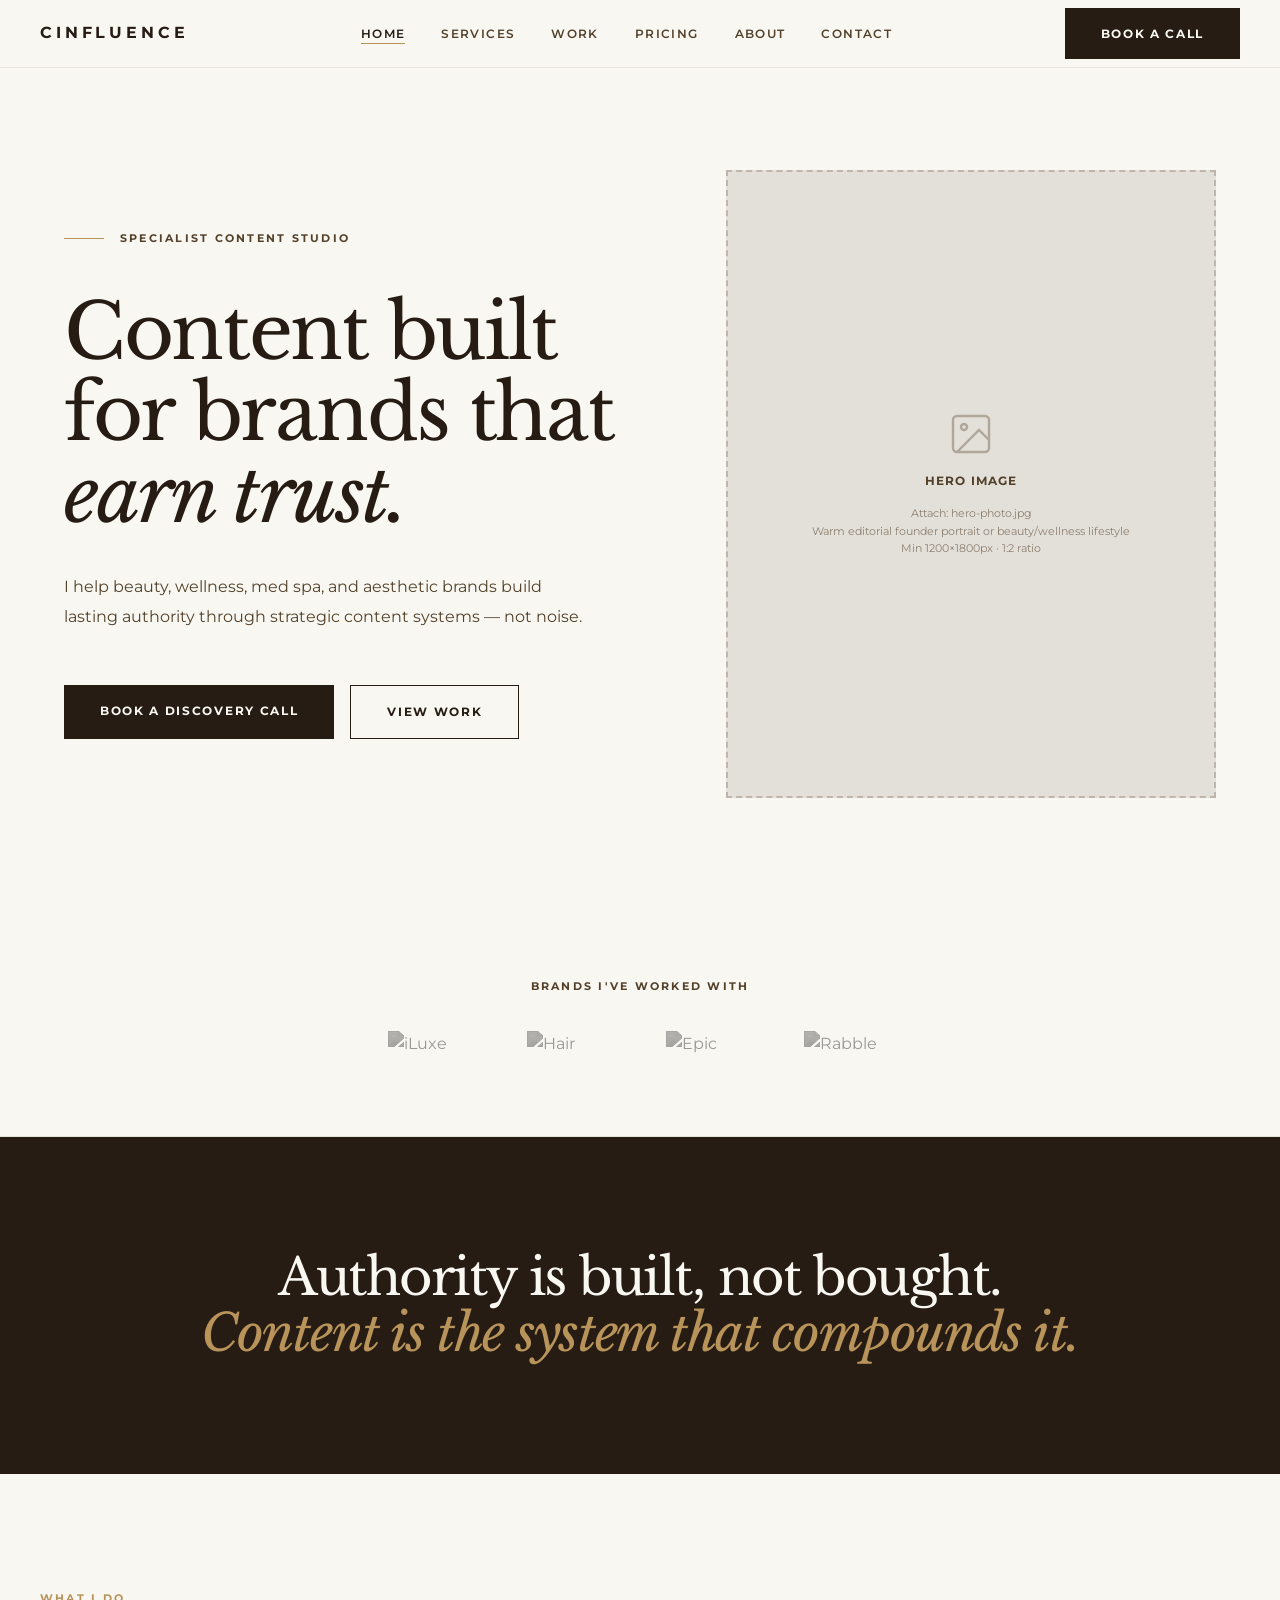
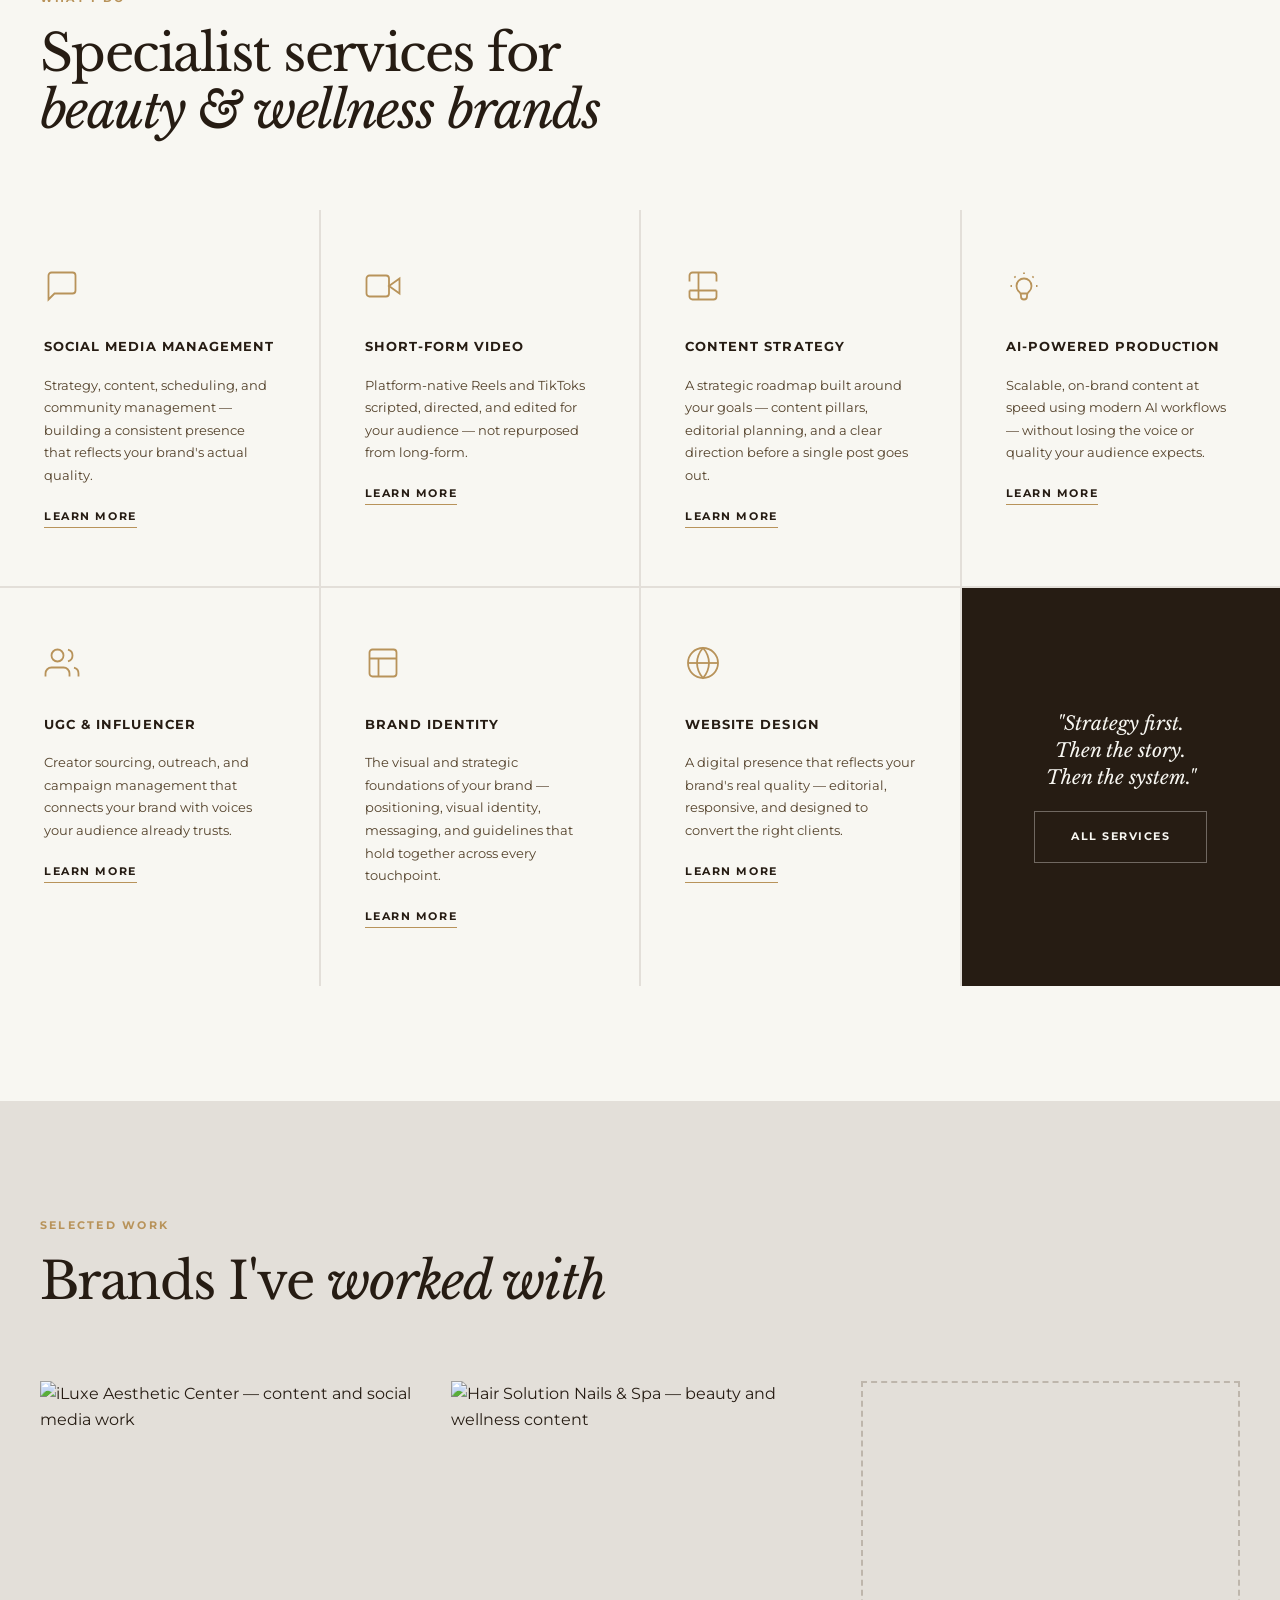
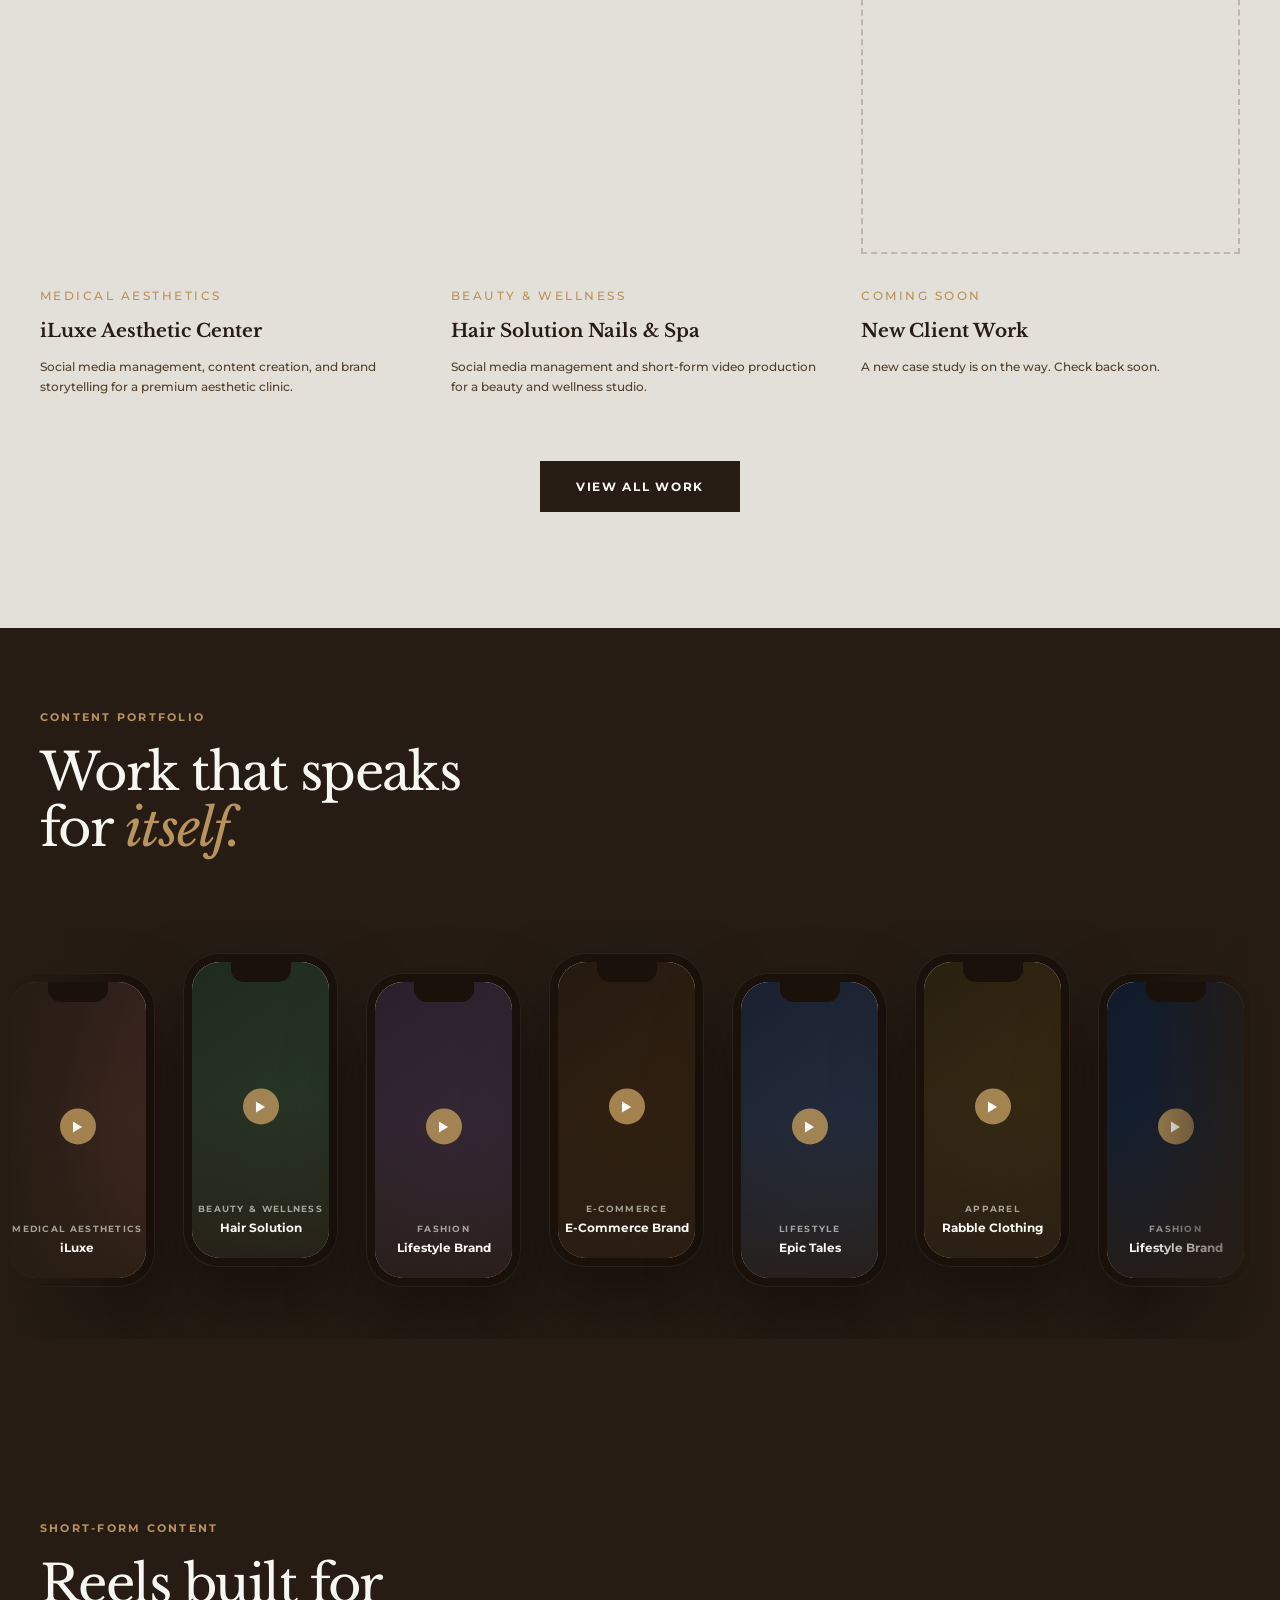
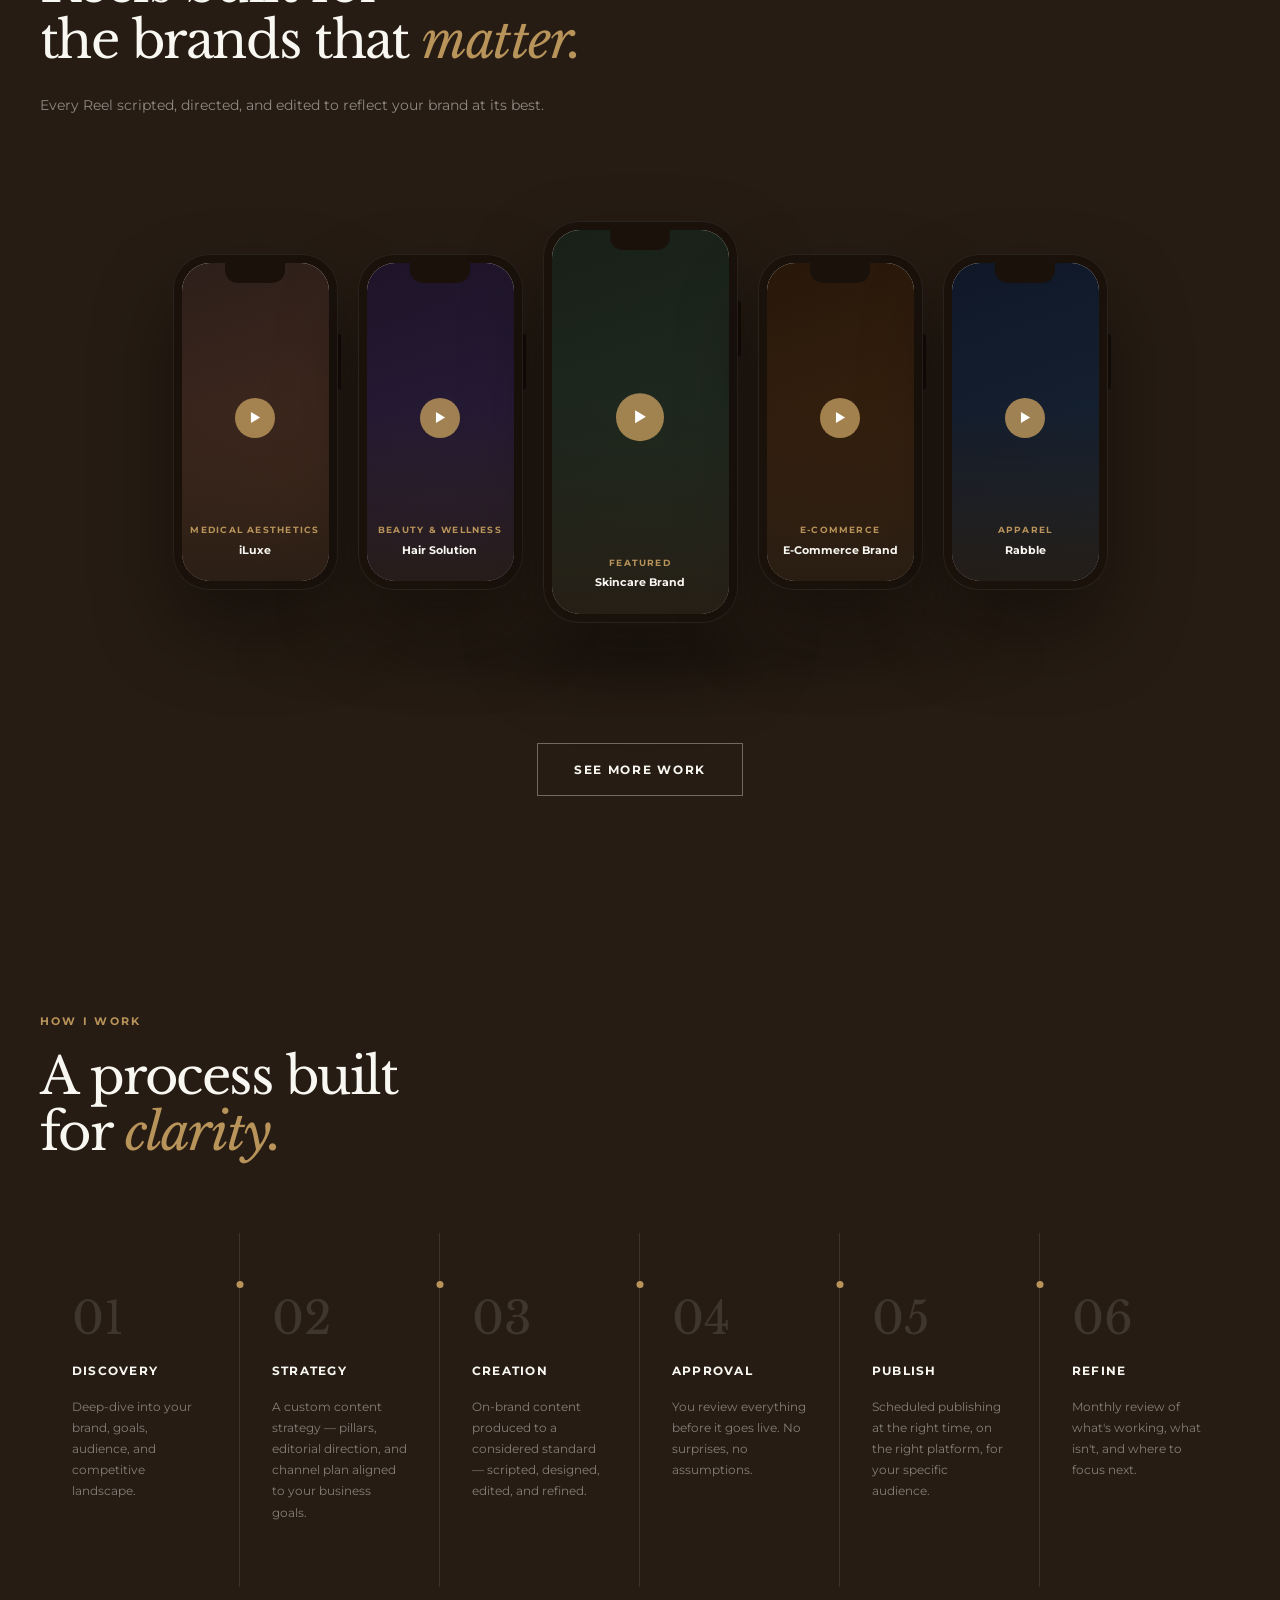
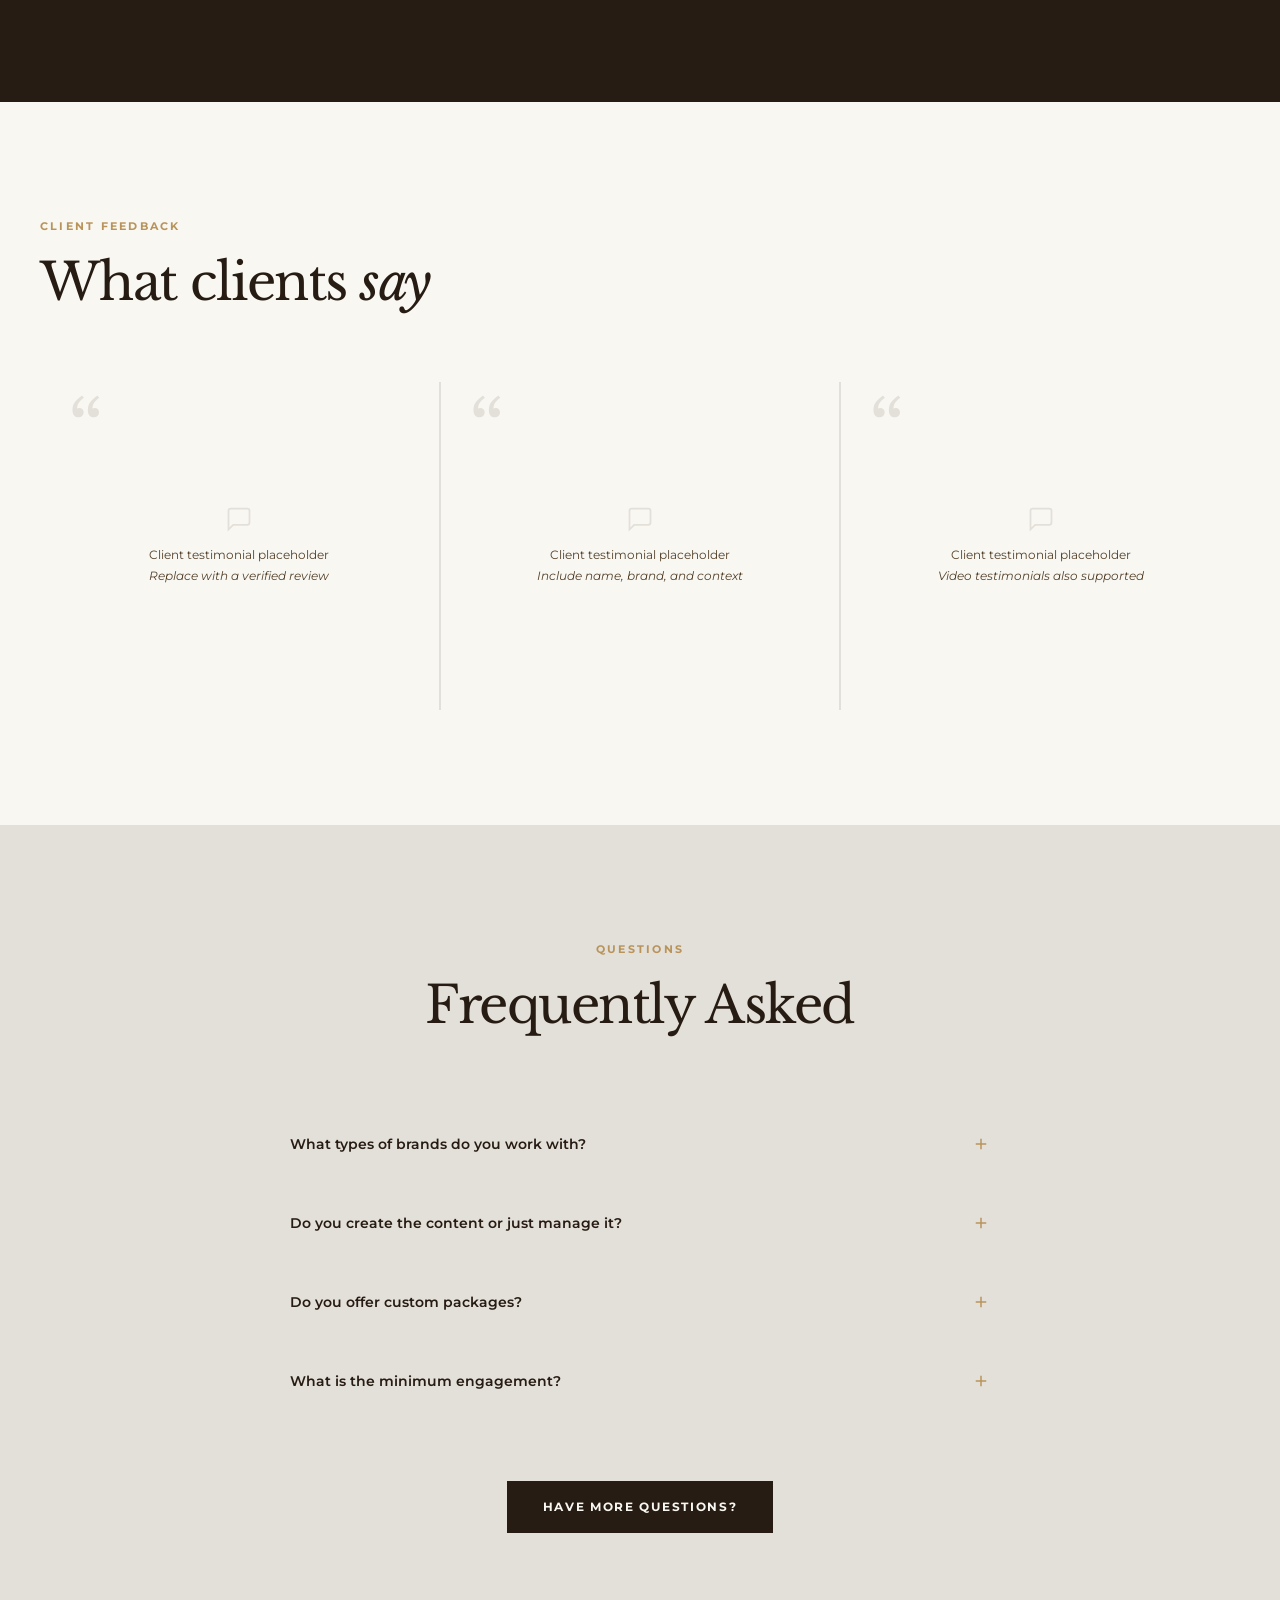
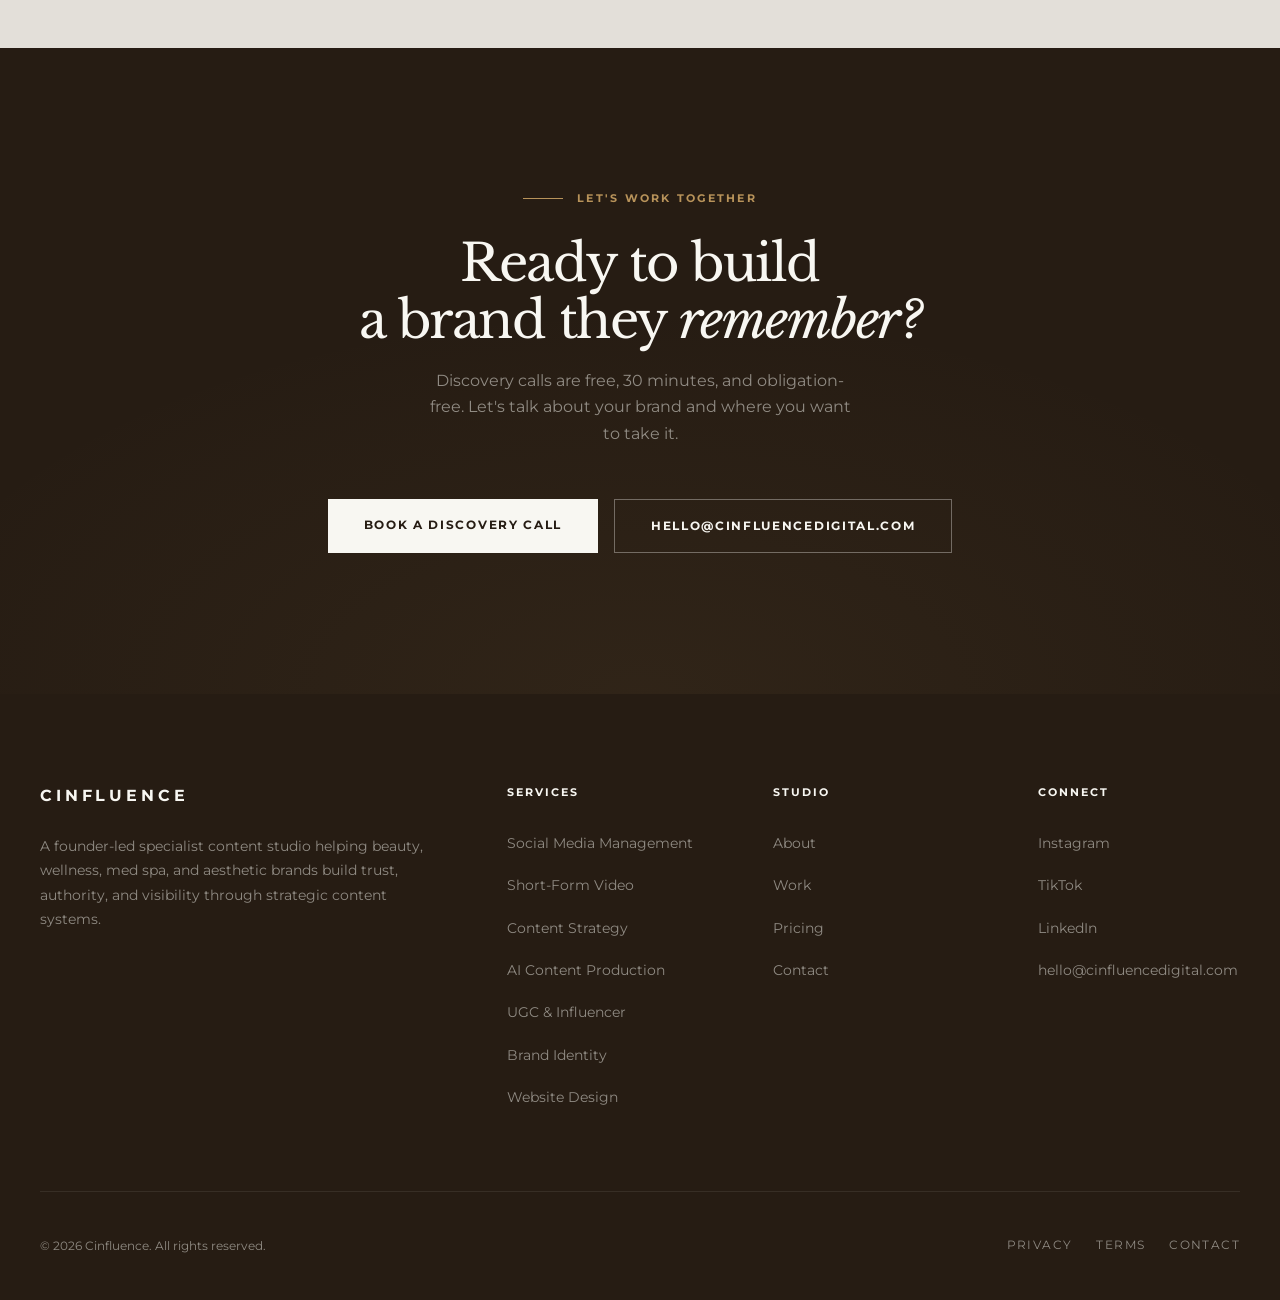
==== commit 989b783c: "Add files via upload" ====
--- a/index.html
+++ b/index.html
@@ -7,361 +7,111 @@
 <meta name="description" content="Cinfluence is a founder-led specialist content studio helping beauty, wellness, med spa, skincare, and aesthetic brands build trust, authority, and visibility through strategic content systems."/>
 <link rel="stylesheet" href="style.css"/>
 <style>
-
-/* ── HERO ─────────────────────────────────────────── */
+/* ── HERO ───────────────────────────────────────────── */
 .hero {
   min-height: 100vh;
-  background: var(--espresso);
+  background: var(--ivory);
   padding-top: var(--nav-h);
-  position: relative;
-  overflow: hidden;
   display: flex;
   align-items: stretch;
 }
-/* Centered inner grid — this is what actually lays out the columns */
+/* Centered inner grid — this is where columns live */
 .hero-inner {
   width: min(100% - 80px, 1280px);
   margin-inline: auto;
   display: grid;
-  grid-template-columns: minmax(0, 1.1fr) minmax(340px, 0.9fr);
-  gap: clamp(48px, 6vw, 88px);
+  grid-template-columns: minmax(0, 1.1fr) minmax(320px, 0.9fr);
+  gap: clamp(40px, 5vw, 80px);
   align-items: center;
-  padding-block: clamp(80px, 9vw, 120px);
-  position: relative;
-  z-index: 2;
+  padding-block: clamp(72px, 8vw, 112px);
   width: 100%;
   max-width: 1280px;
-  padding-inline: clamp(40px, 6vw, 80px);
-}
-.hero-noise {
-  position: absolute; inset: 0;
-  background: radial-gradient(ellipse 70% 80% at 110% 60%, rgba(184,147,90,.07), transparent 60%),
-              radial-gradient(ellipse 40% 60% at -10% 40%, rgba(58,65,55,.4), transparent 60%);
-  pointer-events: none;
-}
-.hero-grid-lines {
-  position: absolute; inset: 0;
-  background-image:
-    linear-gradient(rgba(248,247,242,.025) 1px, transparent 1px),
-    linear-gradient(90deg, rgba(248,247,242,.025) 1px, transparent 1px);
-  background-size: 80px 80px;
-  pointer-events: none;
+  padding-inline: clamp(40px, 5vw, 64px);
 }
 .hero-content {
-  position: relative;
-  z-index: 2;
   display: flex;
   flex-direction: column;
   justify-content: center;
+  max-width: 680px;
 }
 .hero-eyebrow {
   display: flex;
   align-items: center;
   gap: 16px;
-  margin-bottom: 48px;
-}
-.hero-eyebrow-line { width: 32px; height: 1px; background: var(--gold); flex-shrink: 0; }
-.hero-eyebrow .label { color: rgba(184,147,90,.9); }
-.hero-h1 { margin-bottom: 36px; color: var(--ivory); }
-.hero-h1 em { color: var(--gold); font-style: italic; }
-.hero-sub {
-  max-width: 520px;
-  margin-bottom: 56px;
-  font-size: .97rem;
-  line-height: 1.95;
-  color: rgba(248,247,242,.5);
-}
-.hero-right {
-  position: relative;
-  z-index: 2;
-  display: flex;
-  align-items: stretch;
-  min-height: clamp(400px, 55vh, 700px);
-}
-.hero-image-wrap {
-  width: 100%;
+  margin-bottom: 44px;
+}
+.hero-eyebrow-line { width: 40px; height: 1px; background: var(--gold); flex-shrink: 0; }
+.hero-h1 { margin-bottom: 36px; }
+.hero-sub { max-width: 520px; margin-bottom: 52px; font-size: 1rem; line-height: 1.9; color: var(--taupe); }
+.hero-image {
   position: relative;
   overflow: hidden;
-  border-radius: 2px;
-}
-.hero-image-wrap img {
+  background: var(--stone);
+  min-height: clamp(400px, 55vh, 680px);
+  align-self: stretch;
+}
+.hero-image img {
   position: absolute;
   inset: 0;
   width: 100%; height: 100%;
   object-fit: cover;
-  object-position: center top;
-}
-.hero-image-wrap .img-ph {
-  min-height: clamp(400px, 55vh, 700px);
-  background: rgba(38,28,19,.4);
-  border: none;
-}
-/* Overlay scrim for when real photo is present */
-.hero-image-wrap::after {
+}
+.hero-image .img-ph { min-height: clamp(400px, 55vh, 680px); }
+
+/* Trust Bar */
+.trust-bar { padding: clamp(56px, 6vw, 88px) 0; border-bottom: 1px solid var(--stone); }
+.trust-inner { display: flex; flex-direction: column; align-items: center; gap: 36px; }
+.trust-logos { display: flex; flex-wrap: wrap; justify-content: center; align-items: center; gap: clamp(32px, 4vw, 56px); }
+.trust-item {
+  font-size: .75rem;
+  font-weight: 700;
+  letter-spacing: .12em;
+  text-transform: uppercase;
+  color: var(--taupe);
+  opacity: .5;
+  transition: opacity .2s;
+}
+.trust-item:hover { opacity: 1; }
+
+/* Services preview grid */
+.services-preview-wrap { max-width: 1440px; margin-inline: auto; }
+.services-preview { display: grid; grid-template-columns: repeat(4, 1fr); gap: 2px; background: var(--stone); }
+.svc-card {
+  background: var(--ivory);
+  padding: clamp(40px, 4.5vw, 60px) clamp(28px, 3.5vw, 44px);
+  position: relative;
+  transition: background .3s;
+  overflow: hidden;
+}
+.svc-card::after {
   content: '';
-  position: absolute; inset: 0;
-  background: linear-gradient(to right, var(--espresso) 0%, transparent 30%);
-  pointer-events: none;
-}
-/* Floating stat cards on hero */
-.hero-stat-cards {
   position: absolute;
-  bottom: 24px;
-  left: 50%;
-  transform: translateX(-50%);
-  display: flex;
-  gap: 2px;
-  z-index: 4;
-  width: 300px;
-}
-.hero-stat {
-  background: rgba(38,28,19,.82);
-  backdrop-filter: blur(12px);
-  -webkit-backdrop-filter: blur(12px);
-  border: 1px solid rgba(184,147,90,.15);
-  padding: 20px 24px;
-  flex: 1;
-}
-.hero-stat-num {
-  font-family: var(--ff-serif);
-  font-size: 1.6rem;
-  font-weight: 400;
-  color: var(--ivory);
-  line-height: 1;
-  margin-bottom: 6px;
-}
-.hero-stat-num em { color: var(--gold); font-style: normal; }
-.hero-stat-label {
-  font-size: .6rem;
+  bottom: 0; left: 0;
+  width: 0; height: 2px;
+  background: var(--gold);
+  transition: width .4s var(--ease);
+}
+.svc-card:hover { background: var(--white); }
+.svc-card:hover::after { width: 100%; }
+.svc-icon { width: 36px; height: 36px; color: var(--gold); margin-bottom: 24px; }
+.svc-card h3 { font-size: .82rem; font-weight: 700; letter-spacing: .08em; text-transform: uppercase; margin-bottom: 16px; }
+.svc-card p  { font-size: .83rem; color: var(--taupe); line-height: 1.7; }
+.svc-link {
+  display: inline-block;
+  margin-top: 20px;
+  font-size: .7rem;
   font-weight: 700;
   letter-spacing: .14em;
   text-transform: uppercase;
-  color: rgba(248,247,242,.4);
-}
-
-/* ── MARQUEE BAR ──────────────────────────────────── */
-.marquee-bar {
-  background: var(--gold);
-  padding: 16px 0;
-  overflow: hidden;
-  position: relative;
-}
-.marquee-track {
-  display: flex;
-  gap: 0;
-  width: max-content;
-  animation: marqueeLeft 20s linear infinite;
-}
-.marquee-bar:hover .marquee-track { animation-play-state: paused; }
-@keyframes marqueeLeft {
-  0%   { transform: translateX(0); }
-  100% { transform: translateX(-50%); }
-}
-.marquee-item {
-  display: flex;
-  align-items: center;
-  gap: 28px;
-  padding: 0 32px;
-  font-size: .65rem;
-  font-weight: 700;
-  letter-spacing: .2em;
-  text-transform: uppercase;
-  color: var(--espresso);
-  white-space: nowrap;
-}
-.marquee-dot { width: 4px; height: 4px; border-radius: 50%; background: var(--espresso); opacity: .35; flex-shrink: 0; }
-
-/* ── TRUST BAR ────────────────────────────────────── */
-.trust-bar { padding: 100px 0; border-bottom: 1px solid var(--stone); }
-
-.trust-logos-wrap { overflow: hidden; position: relative; width: 100%; margin-top: 0; }
-.trust-logos-wrap::before,
-.trust-logos-wrap::after { content: ''; position: absolute; top: 0; bottom: 0; width: 80px; z-index: 2; pointer-events: none; }
-.trust-logos-wrap::before { left: 0; background: linear-gradient(to right, var(--ivory), transparent); }
-.trust-logos-wrap::after  { right: 0; background: linear-gradient(to left,  var(--ivory), transparent); }
-.trust-logos {
-  display: flex;
-  align-items: center;
-  gap: 0;
-  width: max-content;
-  animation: trustScroll 22s linear infinite;
-}
-.trust-logos:hover { animation-play-state: paused; }
-@keyframes trustScroll {
-  0%   { transform: translateX(0); }
-  100% { transform: translateX(-50%); }
-}
-.trust-logo-item {
-  display: flex;
-  align-items: center;
-  justify-content: center;
-  padding: 0 64px;
-  height: 56px;
-  flex-shrink: 0;
-}
-.trust-item {
-  font-size: .7rem;
-  font-weight: 700;
-  letter-spacing: .16em;
-  text-transform: uppercase;
-  color: var(--taupe);
-  opacity: .4;
-  transition: opacity .2s;
-  white-space: nowrap;
-}
-.trust-item:hover { opacity: .85; }
-
-/* ── ABOUT STRIP ──────────────────────────────────── */
-.about-strip {
-  display: grid;
-  grid-template-columns: 1fr 1fr;
-  min-height: 640px;
-}
-.about-strip-img {
-  position: relative;
-  overflow: hidden;
-  background: var(--stone);
-}
-.about-strip-img img { width: 100%; height: 100%; object-fit: cover; }
-.about-strip-img .img-ph { min-height: 640px; }
-.about-strip-content {
-  background: var(--espresso);
-  padding: clamp(72px, 8vw, 120px) clamp(48px, 7vw, 100px);
-  display: flex;
-  flex-direction: column;
-  justify-content: center;
-  gap: 32px;
-  position: relative;
-}
-/* Constrain prose so it never runs full 50vw width */
-.about-strip-content > * {
-  max-width: 560px;
-}
-.about-strip-content::before {
-  content: '"';
-  font-family: var(--ff-serif);
-  font-size: 18rem;
-  line-height: .8;
-  color: rgba(184,147,90,.06);
-  position: absolute;
-  top: 20px; left: 60px;
-  font-weight: 400;
-  pointer-events: none;
-}
-.about-strip-content .label { color: var(--gold); }
-.about-strip-content p {
-  font-family: var(--ff-serif);
-  font-size: clamp(1.1rem, 1.8vw, 1.4rem);
-  font-weight: 400;
-  font-style: italic;
-  color: rgba(248,247,242,.88);
-  line-height: 1.65;
-  position: relative;
-}
-.about-strip-content p strong {
-  font-style: normal;
-  color: var(--gold);
-  font-weight: 400;
-}
-.about-strip-byline {
-  display: flex;
-  align-items: center;
-  gap: 16px;
-  position: relative;
-}
-.about-strip-byline-line { width: 28px; height: 1px; background: rgba(184,147,90,.5); }
-.about-strip-byline span { font-size: .7rem; font-weight: 700; letter-spacing: .16em; text-transform: uppercase; color: rgba(248,247,242,.45); }
-
-/* ── SERVICES ─────────────────────────────────────── */
-.services-editorial {
-  display: grid;
-  grid-template-columns: 1fr 1fr;
-  grid-template-rows: auto auto auto auto;
-  gap: 0;
-  max-width: 1440px;
-  margin-inline: auto;
-}
-.svc-editorial-item {
-  padding: clamp(56px, 6vw, 88px) clamp(48px, 5.5vw, 80px);
-  border-right: 1px solid var(--stone);
-  border-bottom: 1px solid var(--stone);
-  position: relative;
-  transition: background .25s;
-  overflow: hidden;
-}
-.svc-editorial-item:nth-child(even) { border-right: none; }
-.svc-editorial-item:nth-child(5),
-.svc-editorial-item:nth-child(6) { border-bottom: none; }
-.svc-editorial-item:hover { background: var(--white); }
-.svc-editorial-item:hover .svc-editorial-arrow { transform: translate(4px, -4px); opacity: 1; }
-.svc-num {
-  font-family: var(--ff-serif);
-  font-size: 4.5rem;
-  font-weight: 400;
-  color: rgba(83,65,42,.07);
-  line-height: 1;
-  position: absolute;
-  top: 32px; right: 40px;
-  transition: color .25s;
-}
-.svc-editorial-item:hover .svc-num { color: rgba(184,147,90,.1); }
-.svc-editorial-title {
-  font-family: var(--ff-serif);
-  font-size: clamp(1.2rem, 1.8vw, 1.55rem);
-  font-weight: 400;
-  color: var(--espresso);
-  margin-bottom: 16px;
-  line-height: 1.2;
-  letter-spacing: -.01em;
-}
-.svc-editorial-desc {
-  font-size: .84rem;
-  color: var(--taupe);
-  line-height: 1.8;
-  margin-bottom: 24px;
-  max-width: 380px;
-}
-.svc-editorial-link {
-  display: inline-flex;
-  align-items: center;
-  gap: 10px;
-  font-size: .68rem;
-  font-weight: 700;
-  letter-spacing: .16em;
-  text-transform: uppercase;
   color: var(--espresso);
   border-bottom: 1px solid var(--gold);
-  padding-bottom: 3px;
-  transition: color .2s, gap .2s;
-}
-.svc-editorial-link:hover { color: var(--gold); gap: 14px; }
-.svc-editorial-arrow {
-  opacity: .6;
-  transition: transform .25s var(--ease), opacity .25s;
-}
-/* Wide CTA cell */
-.svc-cta-cell {
-  grid-column: 1 / -1;
-  background: var(--sage);
-  padding: clamp(56px, 6vw, 88px) clamp(48px, 5.5vw, 80px);
-  display: flex;
-  align-items: center;
-  justify-content: space-between;
-  gap: 40px;
-}
-.svc-cta-cell p {
-  font-family: var(--ff-serif);
-  font-size: clamp(1.3rem, 2vw, 1.8rem);
-  color: var(--ivory);
-  font-weight: 400;
-  font-style: italic;
-  line-height: 1.35;
-  max-width: 520px;
-}
-.svc-cta-cell p strong { font-style: normal; color: rgba(248,247,242,.5); font-weight: 400; font-size: .65em; display: block; margin-bottom: 6px; letter-spacing: .18em; text-transform: uppercase; font-family: var(--ff-sans); }
-
-/* ── WORK PREVIEW ─────────────────────────────────── */
-.work-preview-grid { display: grid; grid-template-columns: repeat(3, 1fr); gap: 36px; }
+  padding-bottom: 2px;
+  transition: color .2s;
+}
+.svc-link:hover { color: var(--gold); }
+
+/* Work preview */
+.work-preview-grid { display: grid; grid-template-columns: repeat(3, 1fr); gap: clamp(20px, 2.5vw, 36px); }
 .wp-card { position: relative; cursor: pointer; }
 .wp-card-img {
   aspect-ratio: 4/5;
@@ -369,46 +119,15 @@
   background: var(--stone);
   position: relative;
 }
-.wp-card-img img { width: 100%; height: 100%; object-fit: cover; transition: transform .55s var(--ease); }
+.wp-card-img img { width: 100%; height: 100%; object-fit: cover; transition: transform .5s var(--ease); }
 .wp-card:hover .wp-card-img img { transform: scale(1.04); }
 .wp-card-img .img-ph { aspect-ratio: 4/5; min-height: auto; }
 .wp-card-info { padding: 32px 0 0; }
 .wp-card-info .label { color: var(--gold); display: block; margin-bottom: 10px; }
-.wp-card-info h3 { font-family: var(--ff-serif); font-size: 1.1rem; margin-bottom: 8px; }
+.wp-card-info h3 { font-family: var(--ff-serif); font-size: 1.15rem; margin-bottom: 10px; }
 .wp-card-info span { font-size: .78rem; color: var(--taupe); font-weight: 500; line-height: 1.6; display: block; }
 
-/* ── STATEMENT BAND ───────────────────────────────── */
-.statement-band {
-  background: var(--espresso);
-  padding: clamp(80px, 9vw, 140px) 0;
-  position: relative;
-  overflow: hidden;
-}
-.statement-band-rule {
-  position: absolute;
-  top: 0; left: 0; right: 0;
-  height: 1px;
-  background: linear-gradient(to right, transparent, rgba(184,147,90,.3) 30%, rgba(184,147,90,.3) 70%, transparent);
-}
-.statement-band-rule-bottom {
-  position: absolute;
-  bottom: 0; left: 0; right: 0;
-  height: 1px;
-  background: linear-gradient(to right, transparent, rgba(184,147,90,.3) 30%, rgba(184,147,90,.3) 70%, transparent);
-}
-.statement-inner {
-  display: grid;
-  grid-template-columns: 1fr 2fr;
-  gap: clamp(48px, 6vw, 100px);
-  align-items: center;
-}
-.statement-label-col { border-right: 1px solid rgba(248,247,242,.07); padding-right: clamp(40px, 5vw, 80px); }
-.statement-label-col .label { color: var(--gold); display: block; margin-bottom: 20px; }
-.statement-label-col p { font-size: .82rem; color: rgba(248,247,242,.4); line-height: 1.8; }
-.statement-text { font-family: var(--ff-serif); font-size: clamp(1.8rem, 3.5vw, 3rem); color: var(--ivory); line-height: 1.2; font-weight: 400; letter-spacing: -.02em; }
-.statement-text em { color: var(--gold); }
-
-/* ── SCROLL STRIP SECTION ─────────────────────────── */
+/* Scroll strip */
 .strip-showcase { background: var(--espresso); padding: 80px 0; overflow: hidden; }
 .strip-video-cell {
   width: 100%; height: 100%;
@@ -419,7 +138,7 @@
 }
 .strip-video-cell video { position: absolute; inset: 0; width: 100%; height: 100%; object-fit: cover; }
 .strip-bg { position: absolute; inset: 0; }
-.strip-gradient { position: absolute; inset: 0; background: linear-gradient(to top, rgba(38,28,19,.85) 0%, transparent 55%); z-index: 1; }
+.strip-gradient { position: absolute; inset: 0; background: linear-gradient(to top, rgba(38,28,19,.8) 0%, transparent 55%); z-index: 1; }
 .strip-play {
   position: absolute; top: 50%; left: 50%;
   transform: translate(-50%,-60%);
@@ -428,11 +147,9 @@
   border-radius: 50%;
   background: rgba(184,147,90,.85);
   display: flex; align-items: center; justify-content: center;
-  transition: background .2s, transform .2s;
-}
-.strip-phone:hover .strip-play { background: var(--gold); transform: translate(-50%,-60%) scale(1.12); }
+}
 .strip-info { position: relative; z-index: 2; text-align: center; }
-.strip-info span  { display: block; font-size: .58rem; font-weight: 700; letter-spacing: .14em; text-transform: uppercase; color: rgba(248,247,242,.55); margin-bottom: 3px; }
+.strip-info span  { display: block; font-size: .58rem; font-weight: 700; letter-spacing: .14em; text-transform: uppercase; color: rgba(248,247,242,.6); margin-bottom: 3px; }
 .strip-info strong{ display: block; font-size: .72rem; font-weight: 700; color: var(--ivory); }
 .sb1{background:linear-gradient(145deg,#2d1f1a,#4a2e25)}
 .sb2{background:linear-gradient(145deg,#1e2a1e,#2d3d2d)}
@@ -442,7 +159,7 @@
 .sb6{background:linear-gradient(145deg,#2a2010,#3d3015)}
 .sb7{background:linear-gradient(145deg,#101a2a,#1a2535)}
 
-/* ── FLOATING PHONES ──────────────────────────────── */
+/* Floating phones */
 .float-row {
   display: flex;
   align-items: center;
@@ -457,7 +174,7 @@
   transform: translateX(-50%);
   width: 65%;
   height: 50px;
-  background: radial-gradient(ellipse, rgba(0,0,0,.3) 0%, transparent 70%);
+  background: radial-gradient(ellipse, rgba(0,0,0,.35) 0%, transparent 70%);
   filter: blur(18px);
   pointer-events: none;
 }
@@ -490,33 +207,32 @@
 .fp-label span  { display: block; font-size: .55rem; font-weight: 700; letter-spacing: .14em; text-transform: uppercase; color: var(--gold); margin-bottom: 3px; }
 .fp-label strong{ display: block; font-size: .7rem; font-weight: 700; color: var(--ivory); }
 
-/* ── PROCESS ──────────────────────────────────────── */
+/* Process */
 .process-row { display: grid; grid-template-columns: repeat(6,1fr); gap: 0; }
 .pr-step {
-  padding: 60px 32px;
-  border-right: 1px solid rgba(248,247,242,.07);
+  padding: clamp(44px, 5vw, 64px) clamp(24px, 2.5vw, 36px);
+  border-right: 1px solid rgba(248,247,242,.1);
   position: relative;
 }
 .pr-step:last-child { border-right: none; }
-.pr-num { font-family: var(--ff-serif); font-size: 2.5rem; font-weight: 400; color: rgba(248,247,242,.1); line-height: 1; margin-bottom: 18px; display: block; }
-.pr-title { font-size: .72rem; font-weight: 700; letter-spacing: .12em; text-transform: uppercase; color: var(--ivory); margin-bottom: 12px; }
-.pr-desc  { font-size: .78rem; color: rgba(248,247,242,.4); line-height: 1.75; }
+.pr-num { font-family: var(--ff-serif); font-size: 2.8rem; font-weight: 400; color: rgba(248,247,242,.12); line-height: 1; margin-bottom: 20px; display: block; }
+.pr-title { font-size: .76rem; font-weight: 700; letter-spacing: .1em; text-transform: uppercase; color: var(--ivory); margin-bottom: 14px; }
+.pr-desc  { font-size: .78rem; color: rgba(248,247,242,.45); line-height: 1.7; }
 .pr-dot {
   position: absolute;
-  top: 44px; right: -1px;
-  width: 6px; height: 6px;
+  top: 48px; right: -1px;
+  width: 7px; height: 7px;
   background: var(--gold);
   border-radius: 50%;
   transform: translateX(50%);
-  opacity: .7;
 }
 .pr-step:last-child .pr-dot { display: none; }
 
-/* ── TESTIMONIALS ─────────────────────────────────── */
+/* Testimonials */
 .testi-grid { display: grid; grid-template-columns: repeat(3,1fr); gap: 2px; background: var(--stone); }
 .testi-card {
   background: var(--ivory);
-  padding: clamp(44px, 5vw, 68px) clamp(36px, 4vw, 52px);
+  padding: clamp(44px, 5vw, 68px) clamp(32px, 4vw, 52px);
   position: relative;
 }
 .testi-card::before {
@@ -534,64 +250,61 @@
 .testi-role { font-size: .74rem; color: var(--taupe); margin-top: 4px; }
 .testi-ph { display: flex; flex-direction: column; align-items: center; justify-content: center; text-align: center; gap: 12px; min-height: 200px; }
 
-/* ── FINAL CTA ────────────────────────────────────── */
+/* FAQ */
+.faq-list { max-width: 700px; margin: 0 auto; }
+.faq-item { border-bottom: 1px solid var(--stone); }
+.faq-q {
+  width: 100%; background: none; border: none;
+  text-align: left;
+  padding: 30px 0;
+  display: flex; justify-content: space-between; align-items: center;
+  font-size: .9rem; font-weight: 600; color: var(--espresso);
+  gap: 20px;
+}
+.faq-icon { width: 18px; height: 18px; flex-shrink: 0; color: var(--gold); transition: transform .3s var(--ease); }
+.faq-a { max-height: 0; overflow: hidden; transition: max-height .4s var(--ease), padding .3s; font-size: .88rem; color: var(--taupe); line-height: 1.8; }
+.faq-item.open .faq-a   { max-height: 200px; padding-bottom: 26px; }
+.faq-item.open .faq-icon { transform: rotate(45deg); }
+
+/* Final CTA */
 .final-cta {
   background: var(--espresso);
-  padding: clamp(96px, 12vw, 160px) 0;
+  padding: clamp(96px, 11vw, 160px) 0;
   text-align: center;
   position: relative;
   overflow: hidden;
 }
 .final-cta-glow {
   position: absolute; inset: 0;
-  background: radial-gradient(ellipse 55% 55% at 50% 100%, rgba(184,147,90,.06), transparent);
+  background: radial-gradient(ellipse 60% 60% at 50% 100%, rgba(184,147,90,.07), transparent);
   pointer-events: none;
 }
-.final-cta-rule {
-  position: absolute;
-  top: 0; left: 0; right: 0;
-  height: 1px;
-  background: linear-gradient(to right, transparent, rgba(184,147,90,.25) 30%, rgba(184,147,90,.25) 70%, transparent);
-}
-
-/* ── RESPONSIVE ───────────────────────────────────── */
+
+/* Responsive */
 @media (max-width: 1024px) {
-  .hero-inner { grid-template-columns: 1fr; padding-inline: clamp(28px, 5vw, 48px); }
-  .hero-right { min-height: 48vh; }
+  .hero-inner { grid-template-columns: 1fr; padding-inline: clamp(28px, 4vw, 48px); }
+  .hero-image { min-height: 48vh; }
   .hero-content { max-width: 100%; }
-  .about-strip { grid-template-columns: 1fr; }
-  .about-strip-img { height: 400px; }
-  .about-strip-content { padding: 72px 56px; }
-  .services-editorial { grid-template-columns: 1fr; }
-  .svc-editorial-item { border-right: none; }
-  .svc-editorial-item:nth-child(5) { border-bottom: 1px solid var(--stone); }
+  .services-preview { grid-template-columns: repeat(2,1fr); }
   .work-preview-grid { grid-template-columns: 1fr 1fr; }
   .process-row { grid-template-columns: repeat(3,1fr); }
   .testi-grid { grid-template-columns: 1fr; }
-  .statement-inner { grid-template-columns: 1fr; gap: 40px; }
-  .statement-label-col { border-right: none; padding-right: 0; border-bottom: 1px solid rgba(248,247,242,.07); padding-bottom: 40px; }
   .float-row .float-phone:first-child,
   .float-row .float-phone:last-child { display: none; }
-  .hero-stat-cards { display: none; }
-  .svc-cta-cell { flex-direction: column; align-items: flex-start; }
 }
 @media (max-width: 768px) {
-  .hero-inner { padding-inline: 20px; gap: 32px; }
-  .hero-content { max-width: 100%; }
+  .hero-inner { padding-inline: 20px; }
+  .services-preview { grid-template-columns: 1fr; }
   .work-preview-grid { grid-template-columns: 1fr; }
   .process-row { grid-template-columns: repeat(2,1fr); }
   .float-row .float-phone { width: 140px !important; }
   .fp-center { width: 160px !important; }
-  .about-strip-content { padding: 56px 32px; }
-  .about-strip-content::before { font-size: 10rem; }
-  .svc-editorial-item { padding: 52px 40px; }
-  .svc-cta-cell { padding: 52px 40px; }
 }
 </style>
 </head>
 <body>
 
-<!-- ── NAV ─────────────────────────────────────────── -->
+<!-- ── NAV ────────────────────────────────────────────── -->
 <nav id="navbar">
   <div class="nav-inner">
     <a href="index.html" class="nav-logo">Cinfluence</a>
@@ -617,127 +330,60 @@
   <a href="pricing.html" onclick="closeMenu()">Pricing</a>
   <a href="about.html" onclick="closeMenu()">About</a>
   <a href="contact.html" onclick="closeMenu()">Contact</a>
-  <a href="https://calendly.com/hyacinth-cinfluencedigital/discovery-call" target="_blank" class="btn btn-ivory" onclick="closeMenu()" style="margin-top:8px">Book a Call</a>
+  <a href="https://calendly.com/hyacinth-cinfluencedigital/discovery-call" target="_blank" class="btn btn-primary" onclick="closeMenu()">Book a Call</a>
 </div>
 
-<!-- ── HERO ─────────────────────────────────────────── -->
+<!-- ── HERO ───────────────────────────────────────────── -->
 <section class="hero">
-  <div class="hero-noise"></div>
-  <div class="hero-grid-lines"></div>
-
   <div class="hero-inner">
 
-    <!-- Left: copy -->
     <div class="hero-content fade-up">
       <div class="hero-eyebrow">
         <div class="hero-eyebrow-line"></div>
-        <span class="label">Specialist Content Studio</span>
+        <span class="label" style="color:var(--taupe)">Specialist Content Studio</span>
       </div>
       <h1 class="heading-xl hero-h1">Content built<br>for brands that<br><em>earn trust.</em></h1>
       <p class="hero-sub">I help beauty, wellness, med spa, and aesthetic brands build lasting authority through strategic content systems — not noise.</p>
       <div class="btn-group">
-        <a href="https://calendly.com/hyacinth-cinfluencedigital/discovery-call" target="_blank" class="btn btn-ivory">Book a Discovery Call</a>
-        <a href="work.html" class="btn btn-outline-light">View Work</a>
-      </div>
-    </div>
-
-    <!-- Right: hero image / visual -->
-    <div class="hero-right">
-    <div class="hero-image-wrap">
-      <!-- ATTACH: hero-photo.jpg — warm founder portrait or editorial beauty/wellness lifestyle shot — min 1200×1800px -->
-      <div class="img-ph" style="background:rgba(38,28,19,.3);border:none;color:rgba(248,247,242,.25)">
-        <svg width="40" height="40" viewBox="0 0 24 24" fill="none" stroke="currentColor" stroke-width="1" aria-hidden="true"><rect x="3" y="3" width="18" height="18" rx="2"/><circle cx="8.5" cy="8.5" r="1.5"/><polyline points="21 15 16 10 5 21"/></svg>
-        <div class="ph-title" style="color:rgba(248,247,242,.3)">Hero Image</div>
-        <div class="ph-sub" style="color:rgba(248,247,242,.2)">Attach: hero-photo.jpg<br>Warm editorial portrait or beauty/wellness lifestyle<br>Min 1200×1800px</div>
-      </div>
-    </div>
-    <!-- Stat cards floating over image -->
-    <div class="hero-stat-cards">
-      <div class="hero-stat">
-        <div class="hero-stat-num"><em>3+</em></div>
-        <div class="hero-stat-label">Industries Served</div>
-      </div>
-      <div class="hero-stat">
-        <div class="hero-stat-num"><em>100%</em></div>
-        <div class="hero-stat-label">Founder-Led</div>
-      </div>
-    </div>
-    </div><!-- /hero-right -->
+        <a href="https://calendly.com/hyacinth-cinfluencedigital/discovery-call" target="_blank" class="btn btn-primary">Book a Discovery Call</a>
+        <a href="work.html" class="btn btn-outline">View Work</a>
+      </div>
+    </div>
+
+    <div class="hero-image">
+    <!-- ATTACH: hero-photo.jpg — warm founder portrait or editorial beauty/wellness lifestyle shot — min 1200×1800px -->
+    <div class="img-ph">
+      <svg width="48" height="48" viewBox="0 0 24 24" fill="none" stroke="currentColor" stroke-width="1.2" aria-hidden="true"><rect x="3" y="3" width="18" height="18" rx="2"/><circle cx="8.5" cy="8.5" r="1.5"/><polyline points="21 15 16 10 5 21"/></svg>
+      <div class="ph-title">Hero Image</div>
+      <div class="ph-sub">Attach: hero-photo.jpg<br>Warm editorial founder portrait or beauty/wellness lifestyle<br>Min 1200×1800px · 1:2 ratio</div>
+    </div>
+    </div><!-- /hero-image -->
   </div><!-- /hero-inner -->
 </section>
 
-<!-- ── MARQUEE BAR ──────────────────────────────────── -->
-<div class="marquee-bar" aria-hidden="true">
-  <div class="marquee-track">
-    <div class="marquee-item">Social Media Management<span class="marquee-dot"></span></div>
-    <div class="marquee-item">Short-Form Video<span class="marquee-dot"></span></div>
-    <div class="marquee-item">Content Strategy<span class="marquee-dot"></span></div>
-    <div class="marquee-item">AI-Powered Production<span class="marquee-dot"></span></div>
-    <div class="marquee-item">UGC &amp; Influencer<span class="marquee-dot"></span></div>
-    <div class="marquee-item">Brand Identity<span class="marquee-dot"></span></div>
-    <div class="marquee-item">Website Design<span class="marquee-dot"></span></div>
-    <div class="marquee-item">Beauty &amp; Wellness<span class="marquee-dot"></span></div>
-    <div class="marquee-item">Medical Aesthetics<span class="marquee-dot"></span></div>
-    <div class="marquee-item">Influence With Intention<span class="marquee-dot"></span></div>
-    <!-- duplicate for seamless loop -->
-    <div class="marquee-item">Social Media Management<span class="marquee-dot"></span></div>
-    <div class="marquee-item">Short-Form Video<span class="marquee-dot"></span></div>
-    <div class="marquee-item">Content Strategy<span class="marquee-dot"></span></div>
-    <div class="marquee-item">AI-Powered Production<span class="marquee-dot"></span></div>
-    <div class="marquee-item">UGC &amp; Influencer<span class="marquee-dot"></span></div>
-    <div class="marquee-item">Brand Identity<span class="marquee-dot"></span></div>
-    <div class="marquee-item">Website Design<span class="marquee-dot"></span></div>
-    <div class="marquee-item">Beauty &amp; Wellness<span class="marquee-dot"></span></div>
-    <div class="marquee-item">Medical Aesthetics<span class="marquee-dot"></span></div>
-    <div class="marquee-item">Influence With Intention<span class="marquee-dot"></span></div>
+<!-- ── TRUST BAR ──────────────────────────────────────── -->
+<div class="trust-bar fade-up">
+  <div class="container">
+    <div class="trust-inner">
+      <span class="label" style="color:var(--taupe)">Brands I've Worked With</span>
+      <div class="trust-logos">
+        <img src="assets/logos/iluxe-logo.svg" alt="iLuxe Aesthetic Center" class="trust-logo" width="100" height="32">
+        <img src="assets/logos/hairsoluton-logo.svg" alt="Hair Solution Nails &amp; Spa" class="trust-logo" width="100" height="32">
+        <img src="assets/logos/epictales-logo.svg" alt="Epic Tales" class="trust-logo" width="100" height="32">
+        <img src="assets/logos/rabble-logo.svg" alt="Rabble Clothing" class="trust-logo" width="100" height="32">
+      </div>
+    </div>
   </div>
 </div>
 
-<!-- ── TRUST BAR ──────────────────────────────────── -->
-<div class="trust-bar fade-up">
-  <div class="container" style="margin-bottom:44px">
-    <span class="label" style="color:var(--taupe);display:block;text-align:center">Brands I've Worked With</span>
-  </div>
-  <div class="trust-logos-wrap" aria-label="Client logos">
-    <div class="trust-logos">
-      <!-- Set 1 -->
-      <div class="trust-logo-item"><img src="assets/logos/iluxe-logo.svg" alt="iLuxe Aesthetic Center" class="trust-logo" width="110" height="36"></div>
-      <div class="trust-logo-item"><img src="assets/logos/hairsoluton-logo.svg" alt="Hair Solution Nails &amp; Spa" class="trust-logo" width="110" height="36"></div>
-      <div class="trust-logo-item"><img src="assets/logos/epictales-logo.svg" alt="Epic Tales" class="trust-logo" width="110" height="36"></div>
-      <div class="trust-logo-item"><img src="assets/logos/rabble-logo.svg" alt="Rabble Clothing" class="trust-logo" width="110" height="36"></div>
-      <!-- Set 2 (duplicate for seamless loop) -->
-      <div class="trust-logo-item"><img src="assets/logos/iluxe-logo.svg" alt="" class="trust-logo" width="110" height="36" aria-hidden="true"></div>
-      <div class="trust-logo-item"><img src="assets/logos/hairsoluton-logo.svg" alt="" class="trust-logo" width="110" height="36" aria-hidden="true"></div>
-      <div class="trust-logo-item"><img src="assets/logos/epictales-logo.svg" alt="" class="trust-logo" width="110" height="36" aria-hidden="true"></div>
-      <div class="trust-logo-item"><img src="assets/logos/rabble-logo.svg" alt="" class="trust-logo" width="110" height="36" aria-hidden="true"></div>
-    </div>
+<!-- ── STATEMENT BAND ─────────────────────────────────── -->
+<div class="statement-band fade-up">
+  <div class="container">
+    <p class="heading-lg">Authority is built, not bought.<br><em>Content is the system that compounds it.</em></p>
   </div>
 </div>
 
-<!-- ── ABOUT STRIP ────────────────────────────────── -->
-<div class="about-strip fade-up">
-  <div class="about-strip-img">
-    <!-- ATTACH: about-strip.jpg — candid founder working, editorial tone — min 900×900px -->
-    <div class="img-ph">
-      <svg width="36" height="36" viewBox="0 0 24 24" fill="none" stroke="currentColor" stroke-width="1.2" aria-hidden="true"><rect x="3" y="3" width="18" height="18" rx="2"/><circle cx="8.5" cy="8.5" r="1.5"/><polyline points="21 15 16 10 5 21"/></svg>
-      <div class="ph-title">Founder Photo</div>
-      <div class="ph-sub">Attach: about-strip.jpg<br>Candid editorial shot<br>Min 900×900px</div>
-    </div>
-  </div>
-  <div class="about-strip-content">
-    <span class="label">The Studio</span>
-    <p>"When you work with Cinfluence, you work with <strong>me</strong> — a strategist who understands your world, speaks your audience's language, and treats your brand with the care it's earned."</p>
-    <div class="about-strip-byline">
-      <div class="about-strip-byline-line"></div>
-      <span>Hyacinth "Cinth" Blabagno — Founder</span>
-    </div>
-    <div>
-      <a href="about.html" class="btn btn-outline-light" style="margin-top:8px">Meet the Founder</a>
-    </div>
-  </div>
-</div>
-
-<!-- ── SERVICES ───────────────────────────────────── -->
+<!-- ── SERVICES PREVIEW ───────────────────────────────── -->
 <section class="section">
   <div class="container">
     <div class="section-header fade-up">
@@ -745,52 +391,60 @@
       <h2 class="heading-lg">Specialist services for<br><em>beauty &amp; wellness brands</em></h2>
     </div>
   </div>
-  <div class="services-editorial">
-    <div class="svc-editorial-item fade-up">
-      <span class="svc-num">01</span>
-      <h3 class="svc-editorial-title">Social Media<br>Management</h3>
-      <p class="svc-editorial-desc">Strategy, content, scheduling, and community management — a consistent presence that reflects your brand's actual quality.</p>
-      <a href="services.html" class="svc-editorial-link">Learn More <svg class="svc-editorial-arrow" width="12" height="12" viewBox="0 0 24 24" fill="none" stroke="currentColor" stroke-width="2" aria-hidden="true"><line x1="7" y1="17" x2="17" y2="7"/><polyline points="7 7 17 7 17 17"/></svg></a>
-    </div>
-    <div class="svc-editorial-item fade-up">
-      <span class="svc-num">02</span>
-      <h3 class="svc-editorial-title">Short-Form<br>Video</h3>
-      <p class="svc-editorial-desc">Platform-native Reels and TikToks scripted, directed, and edited for your audience — not repurposed from long-form.</p>
-      <a href="services.html" class="svc-editorial-link">Learn More <svg class="svc-editorial-arrow" width="12" height="12" viewBox="0 0 24 24" fill="none" stroke="currentColor" stroke-width="2" aria-hidden="true"><line x1="7" y1="17" x2="17" y2="7"/><polyline points="7 7 17 7 17 17"/></svg></a>
-    </div>
-    <div class="svc-editorial-item fade-up">
-      <span class="svc-num">03</span>
-      <h3 class="svc-editorial-title">Content<br>Strategy</h3>
-      <p class="svc-editorial-desc">A strategic roadmap — content pillars, editorial direction, and channel plan aligned to your business goals.</p>
-      <a href="services.html" class="svc-editorial-link">Learn More <svg class="svc-editorial-arrow" width="12" height="12" viewBox="0 0 24 24" fill="none" stroke="currentColor" stroke-width="2" aria-hidden="true"><line x1="7" y1="17" x2="17" y2="7"/><polyline points="7 7 17 7 17 17"/></svg></a>
-    </div>
-    <div class="svc-editorial-item fade-up">
-      <span class="svc-num">04</span>
-      <h3 class="svc-editorial-title">AI-Powered<br>Production</h3>
-      <p class="svc-editorial-desc">Scalable, on-brand content at speed using modern AI workflows — without losing the voice your audience expects.</p>
-      <a href="services.html" class="svc-editorial-link">Learn More <svg class="svc-editorial-arrow" width="12" height="12" viewBox="0 0 24 24" fill="none" stroke="currentColor" stroke-width="2" aria-hidden="true"><line x1="7" y1="17" x2="17" y2="7"/><polyline points="7 7 17 7 17 17"/></svg></a>
-    </div>
-    <div class="svc-editorial-item fade-up">
-      <span class="svc-num">05</span>
-      <h3 class="svc-editorial-title">UGC &amp;<br>Influencer</h3>
-      <p class="svc-editorial-desc">Creator sourcing, outreach, and campaign management that connects your brand with voices your audience trusts.</p>
-      <a href="services.html" class="svc-editorial-link">Learn More <svg class="svc-editorial-arrow" width="12" height="12" viewBox="0 0 24 24" fill="none" stroke="currentColor" stroke-width="2" aria-hidden="true"><line x1="7" y1="17" x2="17" y2="7"/><polyline points="7 7 17 7 17 17"/></svg></a>
-    </div>
-    <div class="svc-editorial-item fade-up">
-      <span class="svc-num">06</span>
-      <h3 class="svc-editorial-title">Brand Identity<br>&amp; Website</h3>
-      <p class="svc-editorial-desc">Visual identity, positioning, and digital presence — the foundations that hold together across every touchpoint.</p>
-      <a href="services.html" class="svc-editorial-link">Learn More <svg class="svc-editorial-arrow" width="12" height="12" viewBox="0 0 24 24" fill="none" stroke="currentColor" stroke-width="2" aria-hidden="true"><line x1="7" y1="17" x2="17" y2="7"/><polyline points="7 7 17 7 17 17"/></svg></a>
-    </div>
-    <!-- CTA cell spanning full width -->
-    <div class="svc-cta-cell fade-up">
-      <p><strong>Influence with Intention</strong>Strategy first. Then the story. Then the system.</p>
-      <a href="services.html" class="btn btn-ivory" style="flex-shrink:0">All Services</a>
-    </div>
-  </div>
-</section>
-
-<!-- ── WORK PREVIEW ───────────────────────────────── -->
+  <div class="services-preview-wrap">
+  <div class="services-preview">
+    <div class="svc-card fade-up">
+      <svg class="svc-icon" viewBox="0 0 24 24" fill="none" stroke="currentColor" stroke-width="1.2" aria-hidden="true"><path d="M21 15a2 2 0 01-2 2H7l-4 4V5a2 2 0 012-2h14a2 2 0 012 2z"/></svg>
+      <h3>Social Media Management</h3>
+      <p>Strategy, content, scheduling, and community management — building a consistent presence that reflects your brand's actual quality.</p>
+      <a href="services.html" class="svc-link">Learn More</a>
+    </div>
+    <div class="svc-card fade-up">
+      <svg class="svc-icon" viewBox="0 0 24 24" fill="none" stroke="currentColor" stroke-width="1.2" aria-hidden="true"><polygon points="23 7 16 12 23 17 23 7"/><rect x="1" y="5" width="15" height="14" rx="2"/></svg>
+      <h3>Short-Form Video</h3>
+      <p>Platform-native Reels and TikToks scripted, directed, and edited for your audience — not repurposed from long-form.</p>
+      <a href="services.html" class="svc-link">Learn More</a>
+    </div>
+    <div class="svc-card fade-up">
+      <svg class="svc-icon" viewBox="0 0 24 24" fill="none" stroke="currentColor" stroke-width="1.2" aria-hidden="true"><path d="M9 3H5a2 2 0 00-2 2v4m6-6h10a2 2 0 012 2v4M9 3v18m0 0h10a2 2 0 002-2v-4M9 21H5a2 2 0 01-2-2v-4m0 0h18"/></svg>
+      <h3>Content Strategy</h3>
+      <p>A strategic roadmap built around your goals — content pillars, editorial planning, and a clear direction before a single post goes out.</p>
+      <a href="services.html" class="svc-link">Learn More</a>
+    </div>
+    <div class="svc-card fade-up">
+      <svg class="svc-icon" viewBox="0 0 24 24" fill="none" stroke="currentColor" stroke-width="1.2" aria-hidden="true"><path d="M9.663 17h4.673M12 3v1m6.364 1.636l-.707.707M21 12h-1M4 12H3m3.343-5.657l-.707-.707m2.828 9.9a5 5 0 117.072 0l-.548.547A3.374 3.374 0 0014 18.469V19a2 2 0 11-4 0v-.531c0-.895-.356-1.754-.988-2.386l-.548-.547z"/></svg>
+      <h3>AI-Powered Production</h3>
+      <p>Scalable, on-brand content at speed using modern AI workflows — without losing the voice or quality your audience expects.</p>
+      <a href="services.html" class="svc-link">Learn More</a>
+    </div>
+    <div class="svc-card fade-up">
+      <svg class="svc-icon" viewBox="0 0 24 24" fill="none" stroke="currentColor" stroke-width="1.2" aria-hidden="true"><path d="M17 21v-2a4 4 0 00-4-4H5a4 4 0 00-4 4v2"/><circle cx="9" cy="7" r="4"/><path d="M23 21v-2a4 4 0 00-3-3.87M16 3.13a4 4 0 010 7.75"/></svg>
+      <h3>UGC &amp; Influencer</h3>
+      <p>Creator sourcing, outreach, and campaign management that connects your brand with voices your audience already trusts.</p>
+      <a href="services.html" class="svc-link">Learn More</a>
+    </div>
+    <div class="svc-card fade-up">
+      <svg class="svc-icon" viewBox="0 0 24 24" fill="none" stroke="currentColor" stroke-width="1.2" aria-hidden="true"><rect x="3" y="3" width="18" height="18" rx="2"/><path d="M3 9h18M9 21V9"/></svg>
+      <h3>Brand Identity</h3>
+      <p>The visual and strategic foundations of your brand — positioning, visual identity, messaging, and guidelines that hold together across every touchpoint.</p>
+      <a href="services.html" class="svc-link">Learn More</a>
+    </div>
+    <div class="svc-card fade-up">
+      <svg class="svc-icon" viewBox="0 0 24 24" fill="none" stroke="currentColor" stroke-width="1.2" aria-hidden="true"><circle cx="12" cy="12" r="10"/><line x1="2" y1="12" x2="22" y2="12"/><path d="M12 2a15.3 15.3 0 014 10 15.3 15.3 0 01-4 10 15.3 15.3 0 01-4-10 15.3 15.3 0 014-10z"/></svg>
+      <h3>Website Design</h3>
+      <p>A digital presence that reflects your brand's real quality — editorial, responsive, and designed to convert the right clients.</p>
+      <a href="services.html" class="svc-link">Learn More</a>
+    </div>
+    <!-- Empty cell to fill 4-column grid cleanly -->
+    <div class="svc-card" style="background:var(--espresso);display:flex;align-items:center;justify-content:center;flex-direction:column;gap:20px;text-align:center;padding:44px 32px">
+      <p style="font-family:var(--ff-serif);font-size:1.2rem;color:var(--ivory);line-height:1.4;font-style:italic">"Strategy first.<br>Then the story.<br>Then the system."</p>
+      <a href="services.html" class="btn btn-outline-light" style="font-size:.68rem">All Services</a>
+    </div>
+  </div><!-- /services-preview -->
+  </div><!-- /services-preview-wrap -->
+</section>
+
+<!-- ── WORK PREVIEW ───────────────────────────────────── -->
 <section class="section section--stone">
   <div class="container">
     <div class="section-header fade-up">
@@ -800,7 +454,7 @@
     <div class="work-preview-grid">
       <div class="wp-card fade-up">
         <div class="wp-card-img">
-          <img src="assets/work/iluxe-graphicdesigns.jpg" alt="iLuxe Aesthetic Center — content and social media work" loading="lazy" width="800" height="1000">
+          <img src="assets/work/iluxe-graphicdesigns.jpg" alt="iLuxe Aesthetic Center — content and social media work" loading="lazy" width="800" height="1000" style="width:100%;height:100%;object-fit:cover">
         </div>
         <div class="wp-card-info">
           <span class="label">Medical Aesthetics</span>
@@ -810,7 +464,7 @@
       </div>
       <div class="wp-card fade-up">
         <div class="wp-card-img">
-          <img src="assets/work/hairsolution-graphicdesigns.jpg" alt="Hair Solution Nails &amp; Spa — beauty and wellness content" loading="lazy" width="800" height="1000">
+          <img src="assets/work/hairsolution-graphicdesigns.jpg" alt="Hair Solution Nails &amp; Spa — beauty and wellness content" loading="lazy" width="800" height="1000" style="width:100%;height:100%;object-fit:cover">
         </div>
         <div class="wp-card-info">
           <span class="label">Beauty &amp; Wellness</span>
@@ -836,22 +490,7 @@
   </div>
 </section>
 
-<!-- ── STATEMENT BAND ─────────────────────────────── -->
-<div class="statement-band fade-up">
-  <div class="statement-band-rule"></div>
-  <div class="statement-band-rule-bottom"></div>
-  <div class="container">
-    <div class="statement-inner">
-      <div class="statement-label-col">
-        <span class="label">The Philosophy</span>
-        <p>Content built on strategy compounds. Content built on noise disappears.</p>
-      </div>
-      <p class="statement-text">Authority is built, not bought.<br><em>Content is the system that compounds it.</em></p>
-    </div>
-  </div>
-</div>
-
-<!-- ── INFINITE SCROLL STRIP ─────────────────────── -->
+<!-- ── INFINITE SCROLL STRIP ──────────────────────────── -->
 <section class="strip-showcase">
   <div class="container">
     <div class="section-header fade-up" style="margin-bottom:64px">
@@ -861,6 +500,7 @@
   </div>
   <div class="scroll-strip-wrap" aria-label="Content portfolio strip" role="region">
     <div class="scroll-track">
+      <!-- ATTACH: replace .strip-bg divs with <video autoplay muted loop playsinline src="assets/videos/reel-X.mp4"> -->
       <div class="strip-phone"><div class="phone-frame"><div class="phone-notch"></div><div class="phone-screen"><div class="strip-video-cell"><div class="strip-bg sb1"></div><div class="strip-gradient"></div><div class="strip-play"><svg width="11" height="13" viewBox="0 0 12 14" fill="white" aria-hidden="true"><path d="M1 1l10 6-10 6V1z"/></svg></div><div class="strip-info"><span>Medical Aesthetics</span><strong>iLuxe</strong></div></div></div></div></div>
       <div class="strip-phone"><div class="phone-frame"><div class="phone-notch"></div><div class="phone-screen"><div class="strip-video-cell"><div class="strip-bg sb2"></div><div class="strip-gradient"></div><div class="strip-play"><svg width="11" height="13" viewBox="0 0 12 14" fill="white" aria-hidden="true"><path d="M1 1l10 6-10 6V1z"/></svg></div><div class="strip-info"><span>Beauty &amp; Wellness</span><strong>Hair Solution</strong></div></div></div></div></div>
       <div class="strip-phone"><div class="phone-frame"><div class="phone-notch"></div><div class="phone-screen"><div class="strip-video-cell"><div class="strip-bg sb3"></div><div class="strip-gradient"></div><div class="strip-play"><svg width="11" height="13" viewBox="0 0 12 14" fill="white" aria-hidden="true"><path d="M1 1l10 6-10 6V1z"/></svg></div><div class="strip-info"><span>Fashion</span><strong>Lifestyle Brand</strong></div></div></div></div></div>
@@ -880,13 +520,13 @@
   </div>
 </section>
 
-<!-- ── FLOATING PHONES ─────────────────────────────── -->
+<!-- ── FLOATING PHONES ────────────────────────────────── -->
 <section class="section--dark" style="padding:100px 0;overflow:hidden">
   <div class="container">
     <div class="section-header fade-up" style="margin-bottom:64px">
       <span class="label" style="color:var(--gold)">Short-Form Content</span>
       <h2 class="heading-lg" style="color:var(--ivory)">Reels built for<br>the brands that <em style="color:var(--gold)">matter.</em></h2>
-      <p class="body-sm" style="color:rgba(248,247,242,.45);margin-top:24px">Every Reel scripted, directed, and edited to reflect your brand at its best.</p>
+      <p class="body-sm" style="color:rgba(248,247,242,.5);margin-top:24px">Every Reel scripted, directed, and edited to reflect your brand at its best.</p>
     </div>
   </div>
   <div class="float-row">
@@ -922,7 +562,7 @@
   </div>
 </section>
 
-<!-- ── PROCESS ─────────────────────────────────────── -->
+<!-- ── PROCESS ────────────────────────────────────────── -->
 <section class="section section--dark">
   <div class="container">
     <div class="section-header fade-up" style="margin-bottom:72px">
@@ -940,7 +580,7 @@
   </div>
 </section>
 
-<!-- ── TESTIMONIALS ───────────────────────────────── -->
+<!-- ── TESTIMONIALS ───────────────────────────────────── -->
 <section class="section">
   <div class="container">
     <div class="section-header fade-up">
@@ -970,7 +610,7 @@
   </div>
 </section>
 
-<!-- ── FAQ ─────────────────────────────────────────── -->
+<!-- ── FAQ ────────────────────────────────────────────── -->
 <section class="section section--stone">
   <div class="container">
     <div class="section-header center fade-up">
@@ -983,21 +623,20 @@
       <div class="faq-item"><button class="faq-q" onclick="toggleFaq(this)">Do you offer custom packages?<svg class="faq-icon" viewBox="0 0 24 24" fill="none" stroke="currentColor" stroke-width="2" aria-hidden="true"><line x1="12" y1="5" x2="12" y2="19"/><line x1="5" y1="12" x2="19" y2="12"/></svg></button><div class="faq-a">Yes. Book a discovery call and I'll build a custom proposal based on your brand's specific goals, channels, and budget. There's no one-size-fits-all approach here.</div></div>
       <div class="faq-item"><button class="faq-q" onclick="toggleFaq(this)">What is the minimum engagement?<svg class="faq-icon" viewBox="0 0 24 24" fill="none" stroke="currentColor" stroke-width="2" aria-hidden="true"><line x1="12" y1="5" x2="12" y2="19"/><line x1="5" y1="12" x2="19" y2="12"/></svg></button><div class="faq-a">I ask for a 3-month minimum on all retainer packages. Building authority through content is a compounding process — 3 months is the realistic starting point for meaningful, directional work. After that, we continue month-to-month.</div></div>
     </div>
-    <div style="text-align:center;margin-top:56px" class="fade-up">
+    <div style="text-align:center;margin-top:60px" class="fade-up">
       <a href="contact.html" class="btn btn-primary">Have More Questions?</a>
     </div>
   </div>
 </section>
 
-<!-- ── FINAL CTA ──────────────────────────────────── -->
+<!-- ── FINAL CTA ───────────────────────────────────────── -->
 <section class="final-cta">
   <div class="final-cta-glow"></div>
-  <div class="final-cta-rule"></div>
   <div class="container" style="position:relative">
     <div class="fade-up">
       <span class="label" style="color:var(--gold);display:block;margin-bottom:28px"><span class="gold-rule"></span>Let's Work Together</span>
-      <h2 class="heading-lg" style="color:var(--ivory);max-width:680px;margin:0 auto 24px">Ready to build a brand<br>they <em>remember?</em></h2>
-      <p style="color:rgba(248,247,242,.45);margin-bottom:52px;max-width:460px;margin-left:auto;margin-right:auto;font-size:.92rem;line-height:1.9;text-wrap:balance">Discovery calls are free, 30 minutes, and obligation-free. Let's talk about your brand and where you want to take it.</p>
+      <h2 class="heading-lg" style="color:var(--ivory);max-width:580px;margin:0 auto 20px">Ready to build<br>a brand they <em>remember?</em></h2>
+      <p style="color:rgba(248,247,242,.5);margin-bottom:52px;max-width:440px;margin-left:auto;margin-right:auto">Discovery calls are free, 30 minutes, and obligation-free. Let's talk about your brand and where you want to take it.</p>
       <div class="btn-group" style="justify-content:center">
         <a href="https://calendly.com/hyacinth-cinfluencedigital/discovery-call" target="_blank" class="btn btn-ivory">Book a Discovery Call</a>
         <a href="mailto:hello@cinfluencedigital.com" class="btn btn-outline-light">hello@cinfluencedigital.com</a>
@@ -1006,7 +645,7 @@
   </div>
 </section>
 
-<!-- ── FOOTER ─────────────────────────────────────── -->
+<!-- ── FOOTER ─────────────────────────────────────────── -->
 <footer>
   <div class="container">
     <div class="footer-top">
--- a/style.css
+++ b/style.css
@@ -1,6 +1,7 @@
 /* ═══════════════════════════════════════════════════
-   CINFLUENCE — Global Stylesheet v2
+   CINFLUENCE — Global Stylesheet v3
    Fonts: Libre Baskerville (serif) + Montserrat (sans)
+   Layout: min() container system, fluid clamp() rhythm
 ═══════════════════════════════════════════════════ */
 
 @import url('https://fonts.googleapis.com/css2?family=Libre+Baskerville:ital,wght@0,400;0,700;1,400&family=Montserrat:wght@400;500;600;700&display=swap');
@@ -16,16 +17,13 @@
   --espresso: #261C13;
   --coffee:   #32251A;
   --stone:    #E3DFD9;
-  --stone-mid:#D4CEC7;
   --taupe:    #53412A;
   --bark:     #53412A;
   --sage:     #3A4137;
   --gold:     #B8935A;
-  --gold-dim: rgba(184,147,90,.12);
   --ff-serif: 'Libre Baskerville', Georgia, serif;
   --ff-sans:  'Montserrat', sans-serif;
   --ease:     cubic-bezier(.25,.46,.45,.94);
-  --ease-out: cubic-bezier(.16,1,.3,1);
   --nav-h:    68px;
 }
 
@@ -81,22 +79,25 @@
 .body-lg { font-size: 1.05rem; line-height: 1.8; color: var(--taupe); }
 .body-sm { font-size: .875rem; line-height: 1.75; color: var(--taupe); }
 
-/* ── LAYOUT ────────────────────────────────────────── */
-
+/* ── LAYOUT ─────────────────────────────────────────── */
 /*
- * Container — single source of truth.
- * min(100% - Xpx, maxW) guarantees content is always
- * at least X/2 px from the viewport edge at any width.
+ * Container system — single source of truth.
+ * min(100% - Npx, maxW) guarantees content is always
+ * at least N/2 px from the viewport edge at any width.
  * margin-inline: auto centers it.
+ *
+ * Default gutter: 80px total → 40px each side minimum.
+ * At 1440px+: 120px total → 60px each side minimum.
+ * Tablet 1024px: 56px total → 28px each side.
+ * Mobile 640px:  40px total → 20px each side.
  */
 .container {
   width: min(100% - 80px, 1280px);
   margin-inline: auto;
 }
 
-/* Section vertical rhythm — fluid, no hard jumps */
+/* Fluid section vertical rhythm */
 .section { padding: clamp(80px, 9vw, 128px) 0; }
-
 .section--dark  { background: var(--espresso); color: var(--ivory); }
 .section--stone { background: var(--stone); }
 .section--white { background: var(--white); }
@@ -105,23 +106,22 @@
 .btn {
   display: inline-block;
   font-family: var(--ff-sans);
-  font-size: .72rem;
+  font-size: .75rem;
   font-weight: 700;
-  letter-spacing: .16em;
+  letter-spacing: .14em;
   text-transform: uppercase;
   padding: 16px 36px;
   border: none;
-  transition: all .28s var(--ease);
-  position: relative;
+  transition: all .3s var(--ease);
 }
 .btn-primary  { background: var(--espresso); color: var(--ivory); }
-.btn-primary:hover  { background: var(--coffee); transform: translateY(-2px); box-shadow: 0 14px 40px rgba(38,28,19,.18); }
+.btn-primary:hover  { background: var(--coffee); transform: translateY(-2px); box-shadow: 0 12px 40px rgba(38,28,19,.2); }
 .btn-outline  { background: transparent; color: var(--espresso); border: 1.5px solid var(--espresso); }
 .btn-outline:hover  { background: var(--espresso); color: var(--ivory); }
 .btn-outline-light { background: transparent; color: var(--ivory); border: 1.5px solid rgba(248,247,242,.35); }
 .btn-outline-light:hover { background: var(--ivory); color: var(--espresso); }
 .btn-ivory    { background: var(--ivory); color: var(--espresso); }
-.btn-ivory:hover    { background: var(--white); transform: translateY(-2px); box-shadow: 0 12px 32px rgba(38,28,19,.14); }
+.btn-ivory:hover    { background: var(--white); transform: translateY(-2px); }
 .btn-gold     { background: var(--gold); color: var(--white); }
 .btn-gold:hover     { opacity: .88; transform: translateY(-2px); }
 .btn-group    { display: flex; gap: 16px; flex-wrap: wrap; }
@@ -132,13 +132,14 @@
   top: 0; left: 0; right: 0;
   z-index: 999;
   height: var(--nav-h);
-  background: rgba(248,247,242,.97);
-  backdrop-filter: blur(16px);
-  -webkit-backdrop-filter: blur(16px);
-  border-bottom: 1px solid rgba(83,65,42,.08);
+  background: rgba(248,247,242,.96);
+  backdrop-filter: blur(14px);
+  -webkit-backdrop-filter: blur(14px);
+  border-bottom: 1px solid rgba(83,65,42,.1);
   transition: box-shadow .3s;
 }
-nav.scrolled { box-shadow: 0 2px 24px rgba(38,28,19,.07); }
+nav.scrolled { box-shadow: 0 2px 30px rgba(38,28,19,.08); }
+/* Nav inner tracks the same container formula */
 .nav-inner {
   width: min(100% - 80px, 1280px);
   margin-inline: auto;
@@ -150,9 +151,9 @@
 }
 .nav-logo {
   font-family: var(--ff-sans);
-  font-size: .88rem;
+  font-size: 1rem;
   font-weight: 700;
-  letter-spacing: .28em;
+  letter-spacing: .24em;
   text-transform: uppercase;
   color: var(--espresso);
   flex-shrink: 0;
@@ -163,69 +164,64 @@
   list-style: none;
 }
 .nav-links a {
-  font-size: .68rem;
+  font-size: .72rem;
   font-weight: 600;
-  letter-spacing: .14em;
-  text-transform: uppercase;
-  color: rgba(83,65,42,.7);
+  letter-spacing: .12em;
+  text-transform: uppercase;
+  color: var(--taupe);
   transition: color .2s;
   position: relative;
 }
 .nav-links a::after {
   content: '';
   position: absolute;
-  bottom: -4px; left: 0;
+  bottom: -3px; left: 0;
   width: 0; height: 1px;
   background: var(--gold);
-  transition: width .32s var(--ease);
+  transition: width .3s var(--ease);
 }
 .nav-links a:hover,
 .nav-links a.active { color: var(--espresso); }
 .nav-links a:hover::after,
 .nav-links a.active::after { width: 100%; }
 .nav-cta { flex-shrink: 0; }
-.hamburger { display: none; flex-direction: column; gap: 5px; background: none; border: none; padding: 6px; }
-.hamburger span { width: 22px; height: 1.5px; background: var(--espresso); display: block; transition: .3s; }
+.hamburger { display: none; flex-direction: column; gap: 5px; background: none; border: none; padding: 4px; }
+.hamburger span { width: 24px; height: 1.5px; background: var(--espresso); display: block; transition: .3s; }
 
 /* Mobile menu */
 .mobile-menu {
   display: none;
   position: fixed;
   inset: 0;
-  background: var(--espresso);
+  background: var(--ivory);
   z-index: 998;
   flex-direction: column;
   align-items: center;
   justify-content: center;
-  gap: 40px;
+  gap: 36px;
 }
 .mobile-menu.open { display: flex; }
 .mobile-menu a {
   font-family: var(--ff-serif);
-  font-size: 2rem;
-  color: var(--ivory);
+  font-size: 2.2rem;
+  color: var(--espresso);
   font-weight: 400;
   transition: color .2s;
 }
 .mobile-menu a:hover { color: var(--gold); }
 .mobile-close {
   position: absolute;
-  top: 24px; right: 36px;
-  width: 40px; height: 40px;
-  display: flex; align-items: center; justify-content: center;
-  font-size: 1.2rem;
-  background: rgba(248,247,242,.08); border: none;
-  color: var(--ivory);
-  border-radius: 50%;
-  transition: background .2s;
-}
-.mobile-close:hover { background: rgba(248,247,242,.15); }
+  top: 24px; right: 40px;
+  font-size: 1.4rem;
+  background: none; border: none;
+  color: var(--espresso);
+}
 .nav-offset { padding-top: var(--nav-h); }
 
 /* ── PAGE HERO (inner pages) ───────────────────────── */
 .page-hero {
   background: var(--espresso);
-  padding: 120px 0 100px;
+  padding: clamp(80px, 9vw, 120px) 0 clamp(64px, 7vw, 100px);
   position: relative;
   overflow: hidden;
 }
@@ -234,20 +230,20 @@
   position: absolute;
   bottom: 0; left: 0; right: 0;
   height: 1px;
-  background: rgba(248,247,242,.06);
+  background: rgba(248,247,242,.08);
 }
 .page-hero-bg {
   position: absolute; inset: 0;
-  background: radial-gradient(ellipse 60% 80% at 80% 50%, rgba(184,147,90,.05), transparent);
+  background: radial-gradient(ellipse 60% 80% at 80% 50%, rgba(178,147,91,.06), transparent);
   pointer-events: none;
 }
-.page-hero .label { color: var(--gold); display: block; margin-bottom: 24px; }
+.page-hero .label { color: var(--gold); display: block; margin-bottom: 20px; }
 .page-hero .heading-xl { color: var(--ivory); }
-.page-hero p { color: rgba(248,247,242,.55); max-width: 520px; margin-top: 32px; font-size: 1rem; line-height: 1.9; }
+.page-hero p { color: rgba(248,247,242,.6); max-width: 520px; margin-top: 28px; font-size: 1rem; line-height: 1.9; }
 
 /* ── SECTION HEADER ────────────────────────────────── */
 .section-header { margin-bottom: 72px; }
-.section-header .label { color: var(--gold); display: block; margin-bottom: 16px; }
+.section-header .label { color: var(--gold); display: block; margin-bottom: 18px; }
 .section-header.center { text-align: center; }
 .section-header.center p { max-width: 520px; margin: 16px auto 0; }
 
@@ -260,26 +256,38 @@
   justify-content: center;
   gap: 14px;
   background: var(--stone);
-  border: 1.5px dashed rgba(83,65,42,.2);
+  border: 2px dashed rgba(83,65,42,.25);
   color: var(--taupe);
   text-align: center;
   padding: 32px;
-  min-height: 200px;
-}
-.img-ph svg { opacity: .3; }
-.img-ph .ph-title { font-size: .7rem; font-weight: 700; letter-spacing: .1em; text-transform: uppercase; }
-.img-ph .ph-sub   { font-size: .7rem; opacity: .55; line-height: 1.7; }
+}
+.img-ph svg { opacity: .35; }
+.img-ph .ph-title { font-size: .72rem; font-weight: 700; letter-spacing: .1em; text-transform: uppercase; }
+.img-ph .ph-sub   { font-size: .7rem; opacity: .6; line-height: 1.6; }
+
+/* ── STATEMENT BAND ────────────────────────────────── */
+.statement-band {
+  background: var(--espresso);
+  padding: clamp(80px, 9vw, 112px) 0;
+  text-align: center;
+}
+.statement-band .heading-lg { color: var(--ivory); }
+.statement-band em { color: var(--gold); }
 
 /* ── GOLD RULE ─────────────────────────────────────── */
 .gold-rule { display: inline-block; width: 40px; height: 1px; background: var(--gold); vertical-align: middle; margin-right: 14px; }
 
 /* ── PHONE MOCKUP ──────────────────────────────────── */
-.phone { position: relative; flex-shrink: 0; }
+.phone {
+  position: relative;
+  flex-shrink: 0;
+}
 .phone-frame {
   background: #1a110b;
   border-radius: 36px;
   padding: 9px;
-  box-shadow: 0 40px 80px rgba(0,0,0,.4), inset 0 0 0 1px rgba(255,255,255,.06);
+  box-shadow: 0 40px 80px rgba(0,0,0,.4), inset 0 0 0 1px rgba(255,255,255,.07);
+  position: relative;
 }
 .phone-notch {
   position: absolute;
@@ -303,6 +311,7 @@
   position: relative;
   background: var(--stone);
 }
+.phone-screen .img-ph { border: none; }
 
 /* ── SCROLL STRIP ──────────────────────────────────── */
 .scroll-strip-wrap {
@@ -357,106 +366,89 @@
 /* ── CARD STYLES ───────────────────────────────────── */
 .card {
   background: var(--white);
-  padding: 56px 44px;
+  padding: clamp(36px, 4vw, 56px) clamp(28px, 3.5vw, 44px);
   position: relative;
   transition: transform .3s var(--ease), box-shadow .3s;
 }
-.card:hover { transform: translateY(-4px); box-shadow: 0 20px 60px rgba(38,28,19,.07); }
+.card:hover { transform: translateY(-4px); box-shadow: 0 20px 60px rgba(38,28,19,.08); }
 .card-dark { background: var(--espresso); color: var(--ivory); }
 
 /* ── FADE UP ANIMATION ─────────────────────────────── */
 .fade-up {
   opacity: 0;
-  transform: translateY(32px);
-  transition: opacity .75s var(--ease-out), transform .75s var(--ease-out);
+  transform: translateY(36px);
+  transition: opacity .7s var(--ease), transform .7s var(--ease);
 }
 .fade-up.visible { opacity: 1; transform: translateY(0); }
+
+/* ── TRUST BAR LOGOS ───────────────────────────────── */
+.trust-logo {
+  height: 28px;
+  width: auto;
+  max-width: 120px;
+  opacity: .4;
+  filter: grayscale(100%) brightness(0.3);
+  transition: opacity .25s, filter .25s;
+  object-fit: contain;
+}
+.trust-logo:hover {
+  opacity: .85;
+  filter: grayscale(0%) brightness(1);
+}
 
 /* ── FOOTER ────────────────────────────────────────── */
 footer {
   background: var(--espresso);
-  color: rgba(248,247,242,.45);
-  padding: 88px 0 44px;
+  color: rgba(248,247,242,.5);
+  padding: clamp(64px, 7vw, 96px) 0 44px;
 }
 .footer-top {
   display: grid;
   grid-template-columns: 2fr 1fr 1fr 1fr;
-  gap: 80px;
+  gap: clamp(40px, 5vw, 80px);
   margin-bottom: 80px;
 }
 .footer-logo {
   font-family: var(--ff-sans);
-  font-size: .88rem;
+  font-size: 1rem;
   font-weight: 700;
-  letter-spacing: .28em;
+  letter-spacing: .24em;
   text-transform: uppercase;
   color: var(--ivory);
   display: block;
-  margin-bottom: 20px;
-}
-.footer-tagline { font-size: .84rem; line-height: 1.85; }
+  margin-bottom: 24px;
+}
+.footer-tagline { font-size: .85rem; line-height: 1.8; }
 .footer-col h5 {
-  font-size: .68rem;
+  font-size: .7rem;
   font-weight: 700;
-  letter-spacing: .2em;
+  letter-spacing: .18em;
   text-transform: uppercase;
   color: var(--ivory);
   margin-bottom: 28px;
 }
-.footer-links { list-style: none; display: flex; flex-direction: column; gap: 14px; }
-.footer-links a { font-size: .84rem; transition: color .2s; }
+.footer-links { list-style: none; display: flex; flex-direction: column; gap: 16px; }
+.footer-links a { font-size: .85rem; transition: color .2s; }
 .footer-links a:hover { color: var(--ivory); }
 .footer-bottom {
-  border-top: 1px solid rgba(248,247,242,.07);
+  border-top: 1px solid rgba(248,247,242,.08);
   padding-top: 44px;
   display: flex;
   justify-content: space-between;
   align-items: center;
-  font-size: .76rem;
+  font-size: .78rem;
   flex-wrap: wrap;
   gap: 16px;
 }
 .footer-social { display: flex; gap: 24px; }
-.footer-social a { font-size: .68rem; letter-spacing: .14em; text-transform: uppercase; transition: color .2s; }
+.footer-social a { font-size: .72rem; letter-spacing: .12em; text-transform: uppercase; transition: color .2s; }
 .footer-social a:hover { color: var(--ivory); }
 
-/* ── FAQ ────────────────────────────────────────────── */
-.faq-list { max-width: 700px; margin: 0 auto; }
-.faq-item { border-bottom: 1px solid var(--stone); }
-.faq-q {
-  width: 100%; background: none; border: none;
-  text-align: left;
-  padding: 28px 0;
-  display: flex; justify-content: space-between; align-items: center;
-  font-size: .88rem; font-weight: 600; color: var(--espresso);
-  gap: 20px;
-}
-.faq-icon { width: 18px; height: 18px; flex-shrink: 0; color: var(--gold); transition: transform .3s var(--ease); }
-.faq-a { max-height: 0; overflow: hidden; transition: max-height .4s var(--ease), padding .3s; font-size: .875rem; color: var(--taupe); line-height: 1.85; }
-.faq-item.open .faq-a   { max-height: 240px; padding-bottom: 28px; }
-.faq-item.open .faq-icon { transform: rotate(45deg); }
-
-/* ── TRUST BAR LOGOS ───────────────────────────────── */
-.trust-logo {
-  height: 30px;
-  width: auto;
-  max-width: 130px;
-  opacity: .42;
-  filter: grayscale(100%) brightness(0.35);
-  transition: opacity .28s, filter .28s;
-  object-fit: contain;
-}
-.trust-logo:hover { opacity: .8; filter: grayscale(0%) brightness(1); }
-
 /* ── RESPONSIVE ────────────────────────────────────── */
-@media (max-width: 1024px) {
-  .footer-top { grid-template-columns: 1fr 1fr; }
-}
-/* Large desktop — more breathing room */
+
+/* Large desktop — wider gutters feel more editorial */
 @media (min-width: 1440px) {
-  .container {
-    width: min(100% - 120px, 1320px);
-  }
+  .container,
   .nav-inner {
     width: min(100% - 120px, 1320px);
   }
@@ -464,23 +456,19 @@
 
 /* Tablet */
 @media (max-width: 1024px) {
-  .container {
-    width: min(100% - 56px, 100%);
-  }
+  .container,
   .nav-inner {
     width: min(100% - 56px, 100%);
   }
+  .footer-top { grid-template-columns: 1fr 1fr; }
 }
 
 /* Mobile */
 @media (max-width: 640px) {
-  .container {
-    width: min(100% - 40px, 100%);
-  }
+  .container,
   .nav-inner {
     width: min(100% - 40px, 100%);
   }
-  .section { padding: clamp(64px, 9vw, 96px) 0; }
 }
 
 @media (max-width: 768px) {
@@ -489,6 +477,7 @@
   .footer-top { grid-template-columns: 1fr; gap: 40px; }
   .footer-bottom { flex-direction: column; align-items: flex-start; }
 }
+
 @media (prefers-reduced-motion: reduce) {
   .fade-up { opacity: 1; transform: none; }
   * { transition-duration: .01ms !important; animation-duration: .01ms !important; }
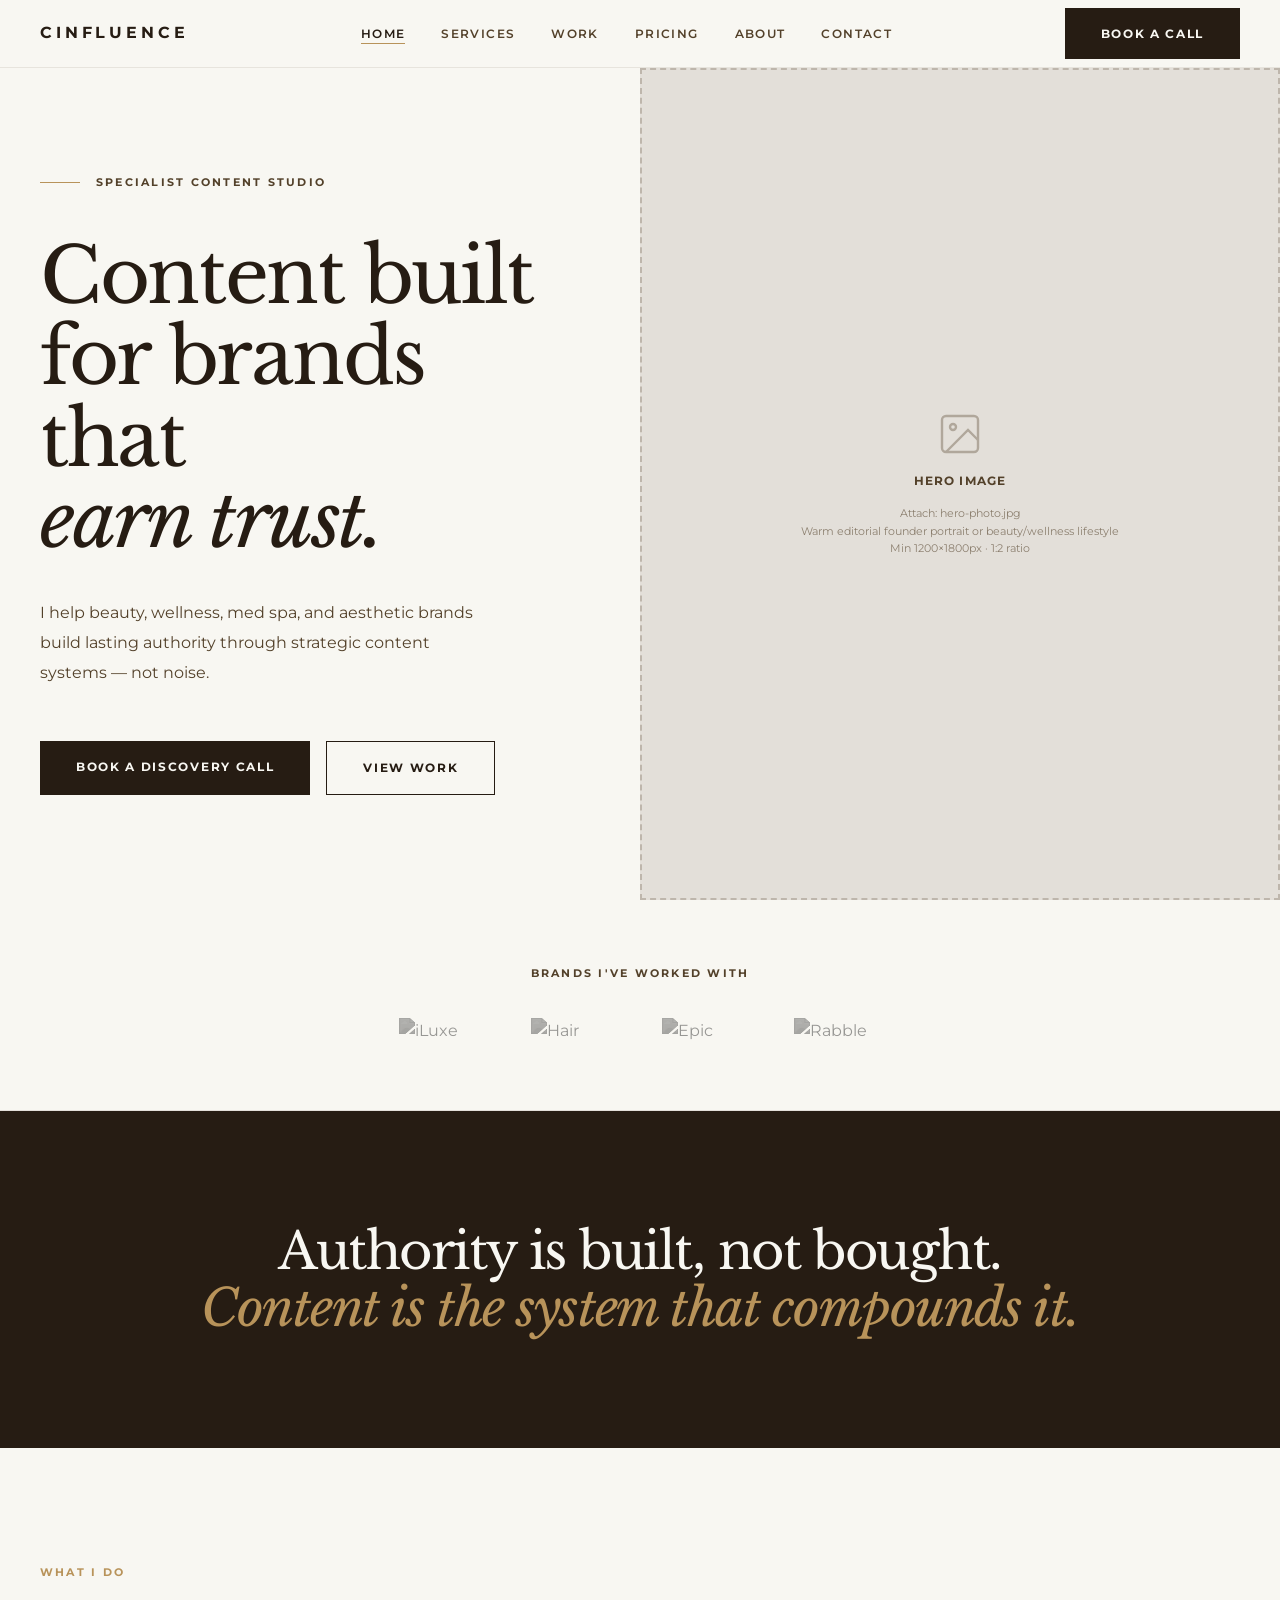
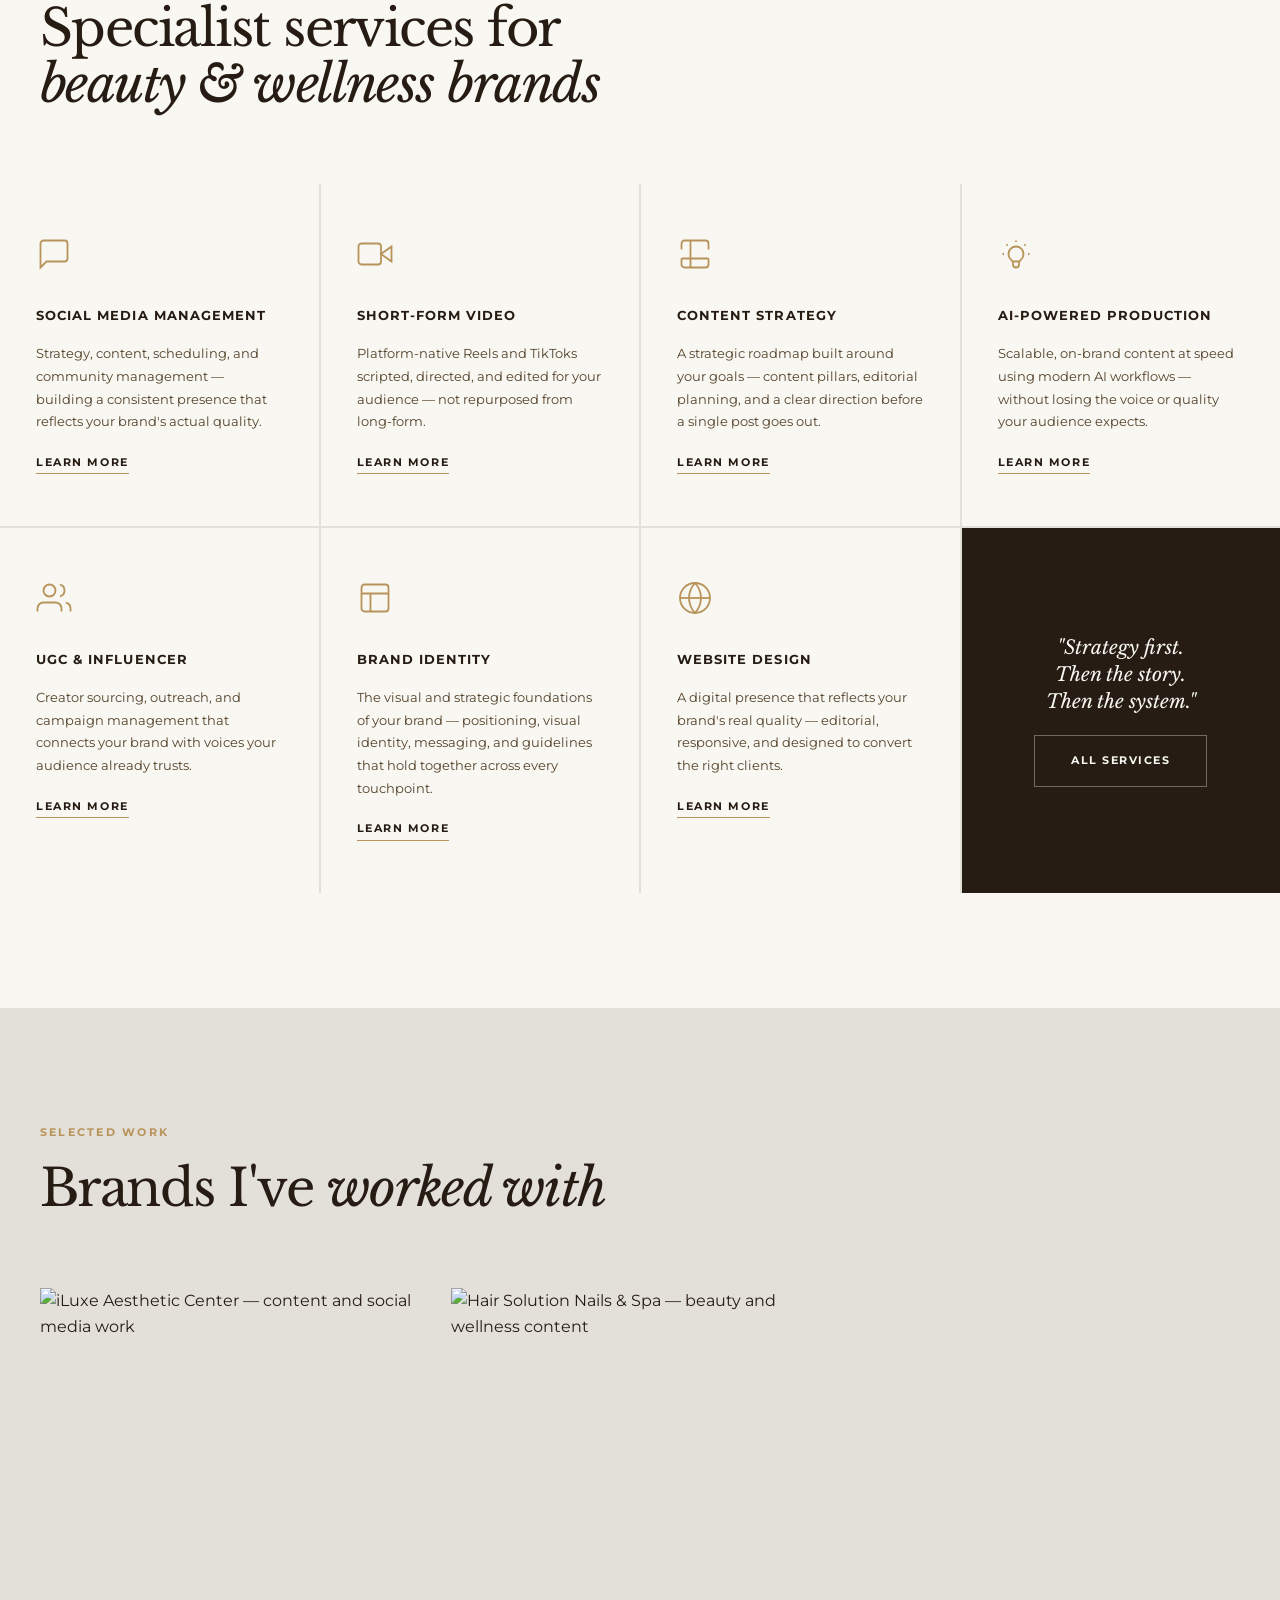
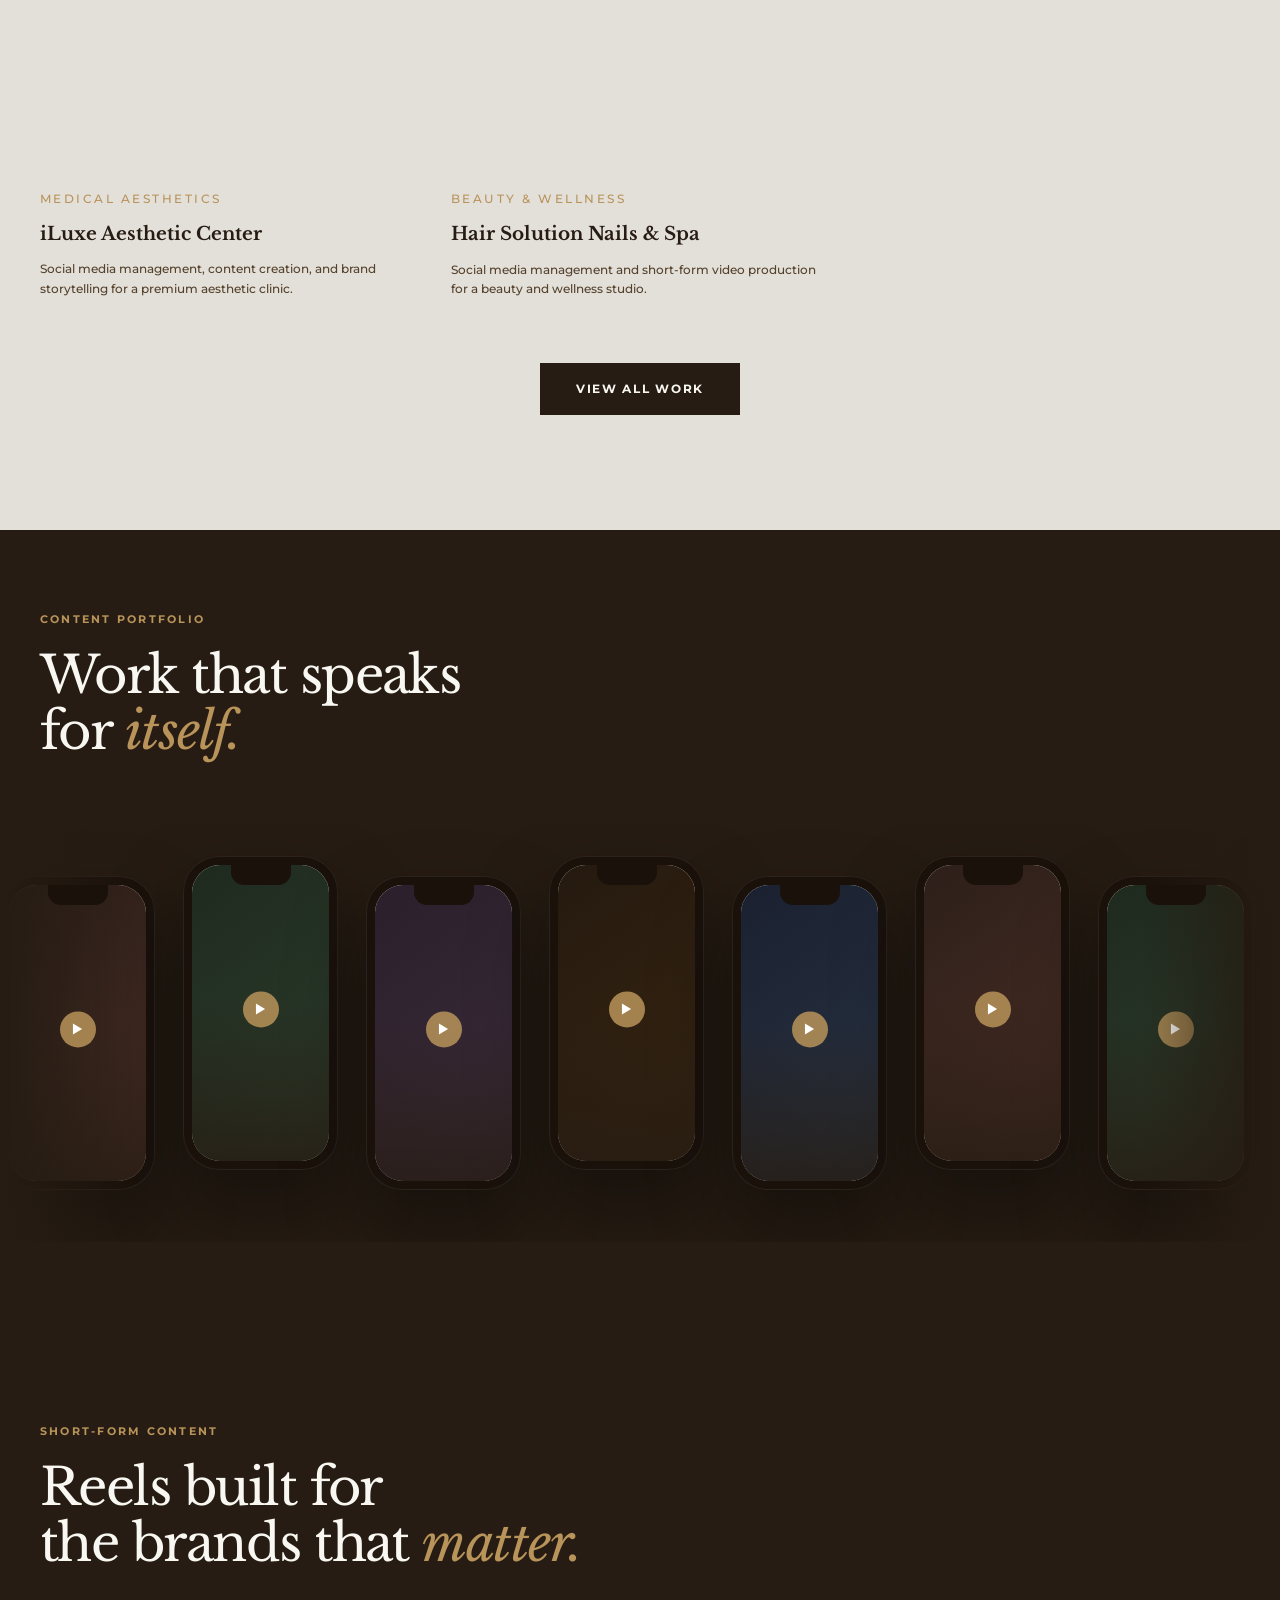
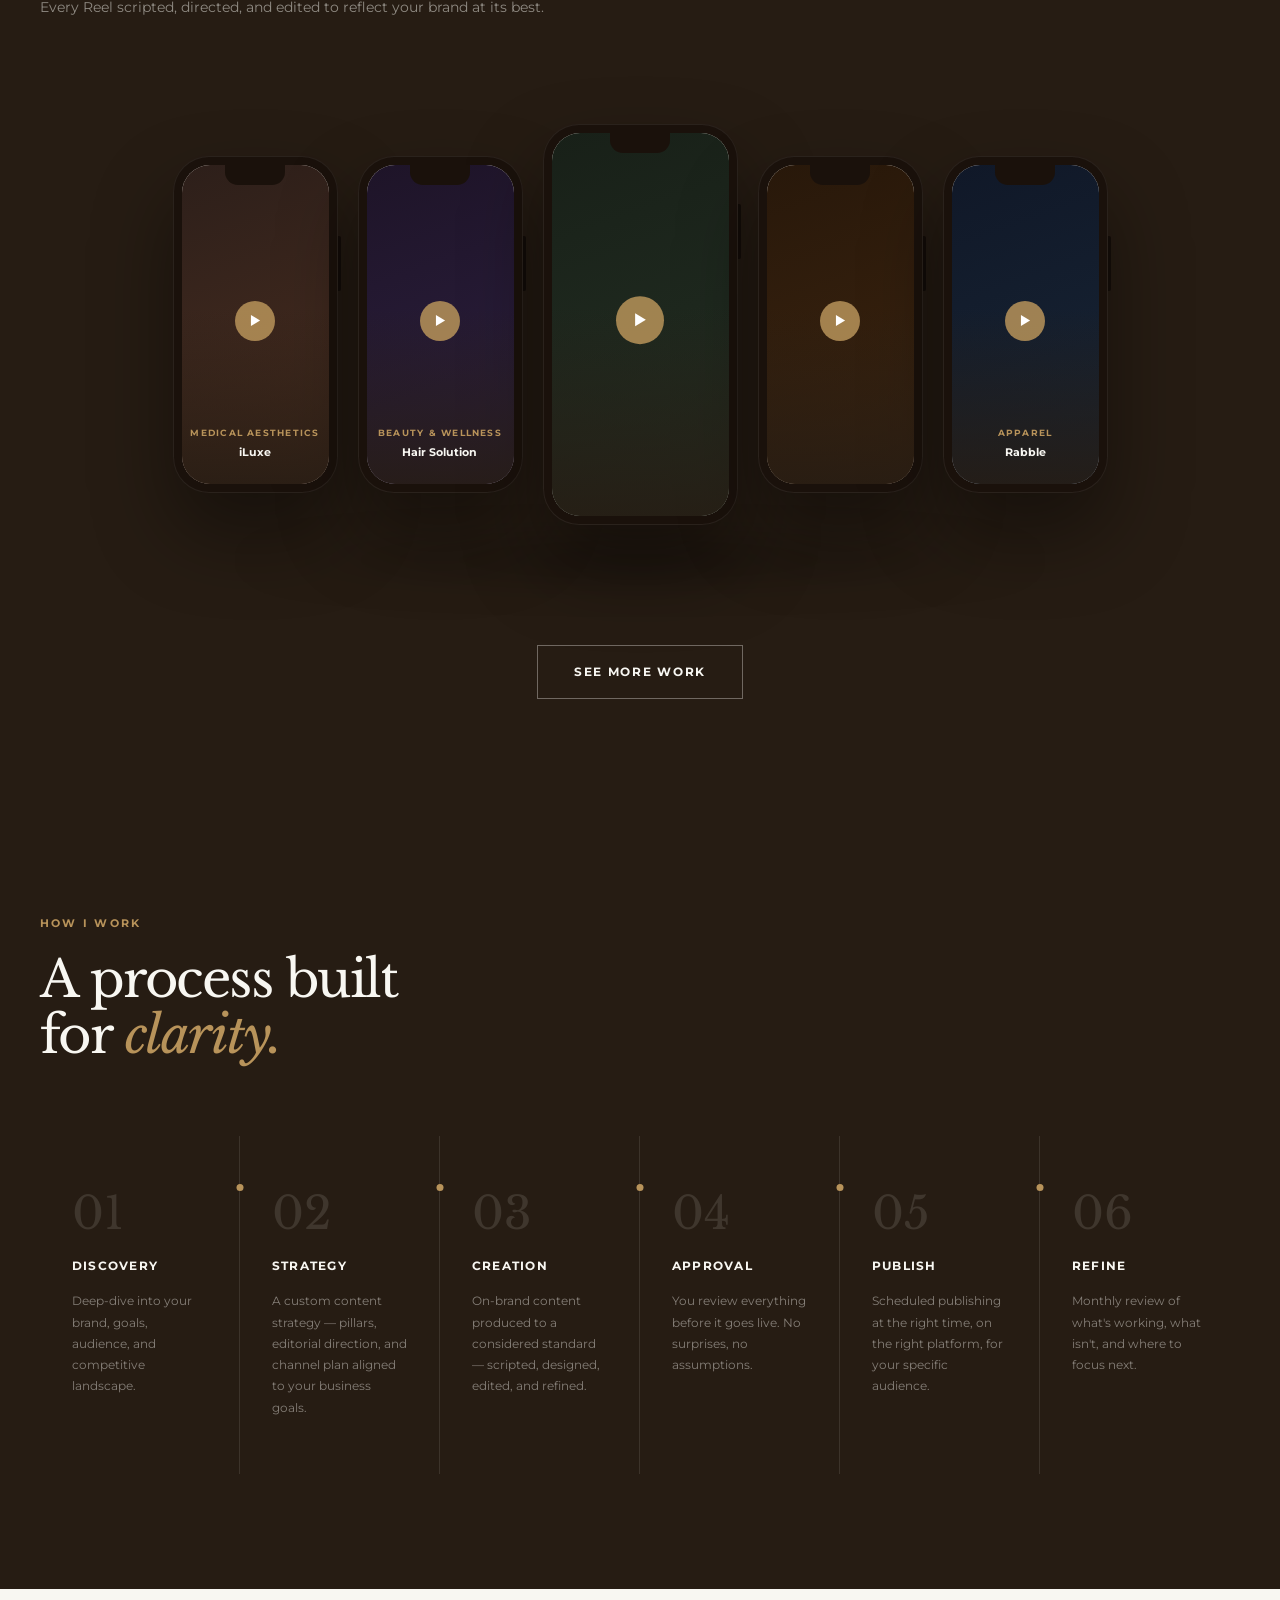
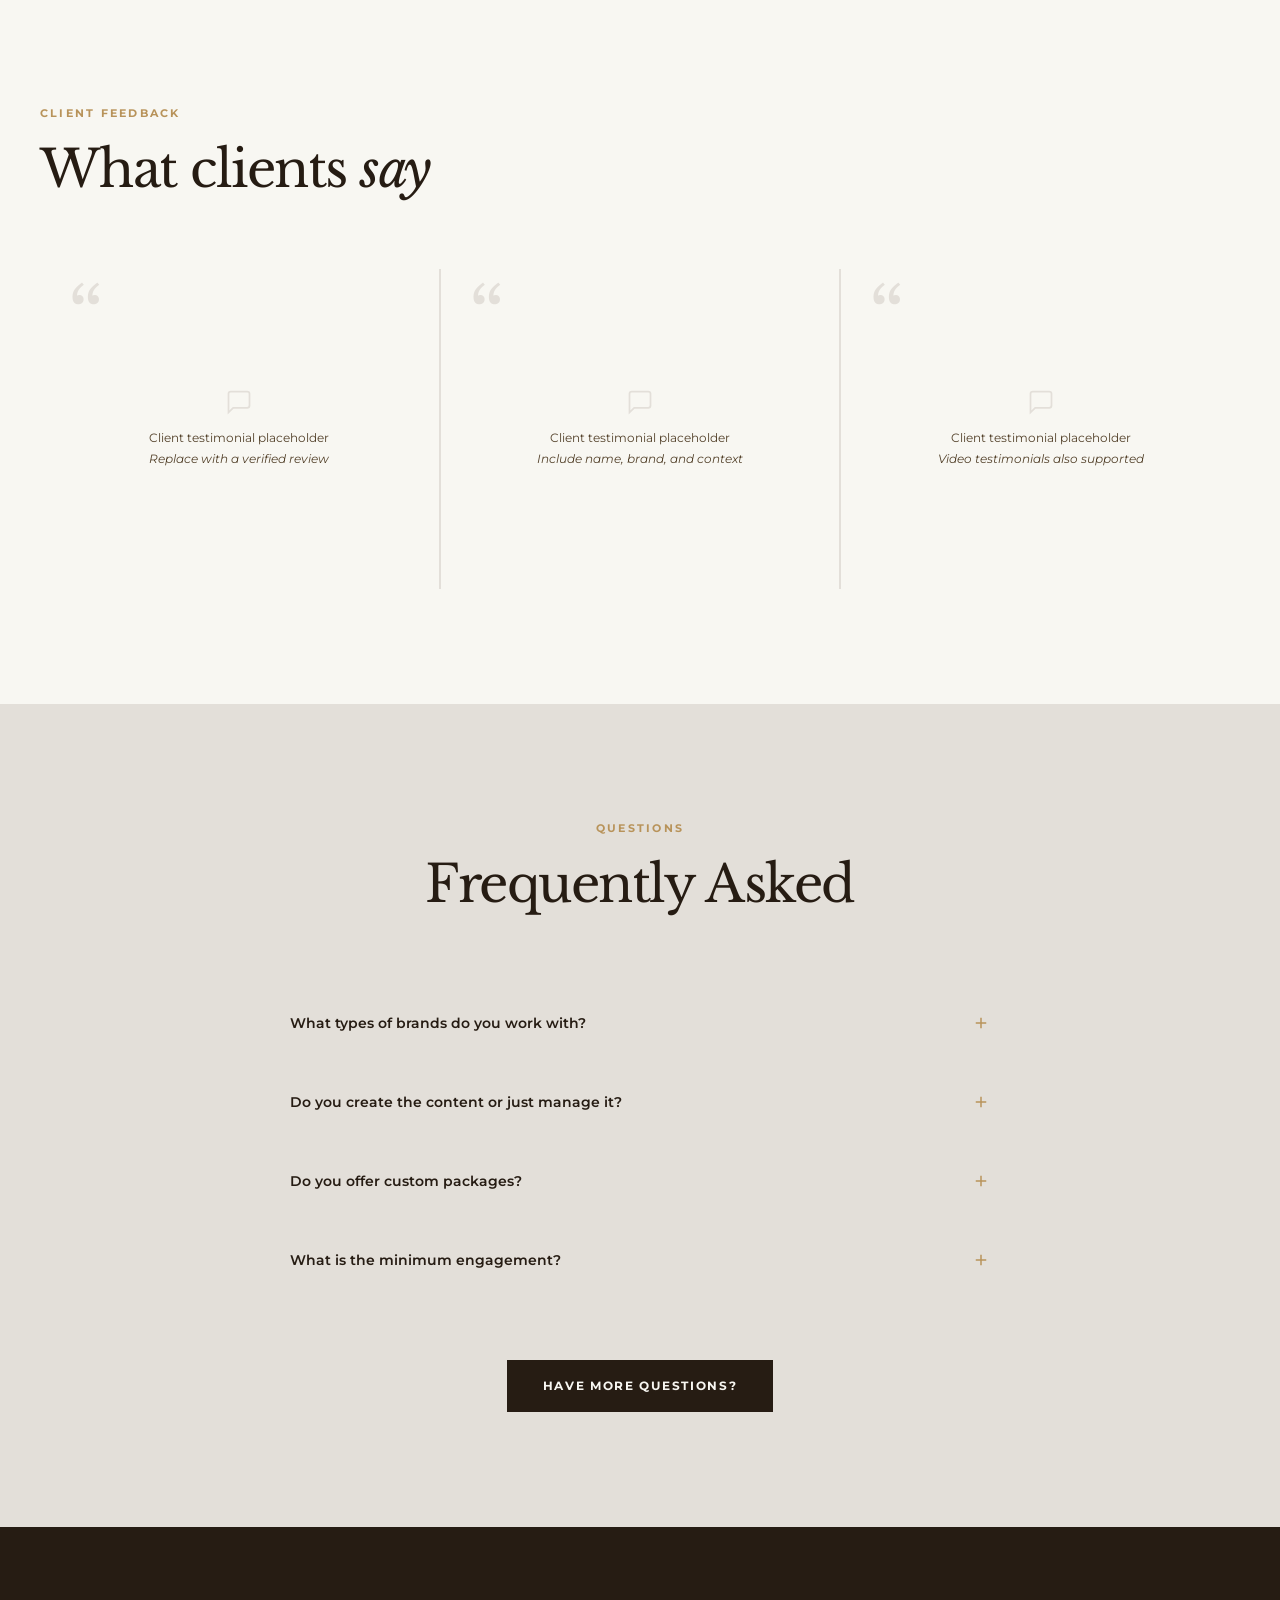
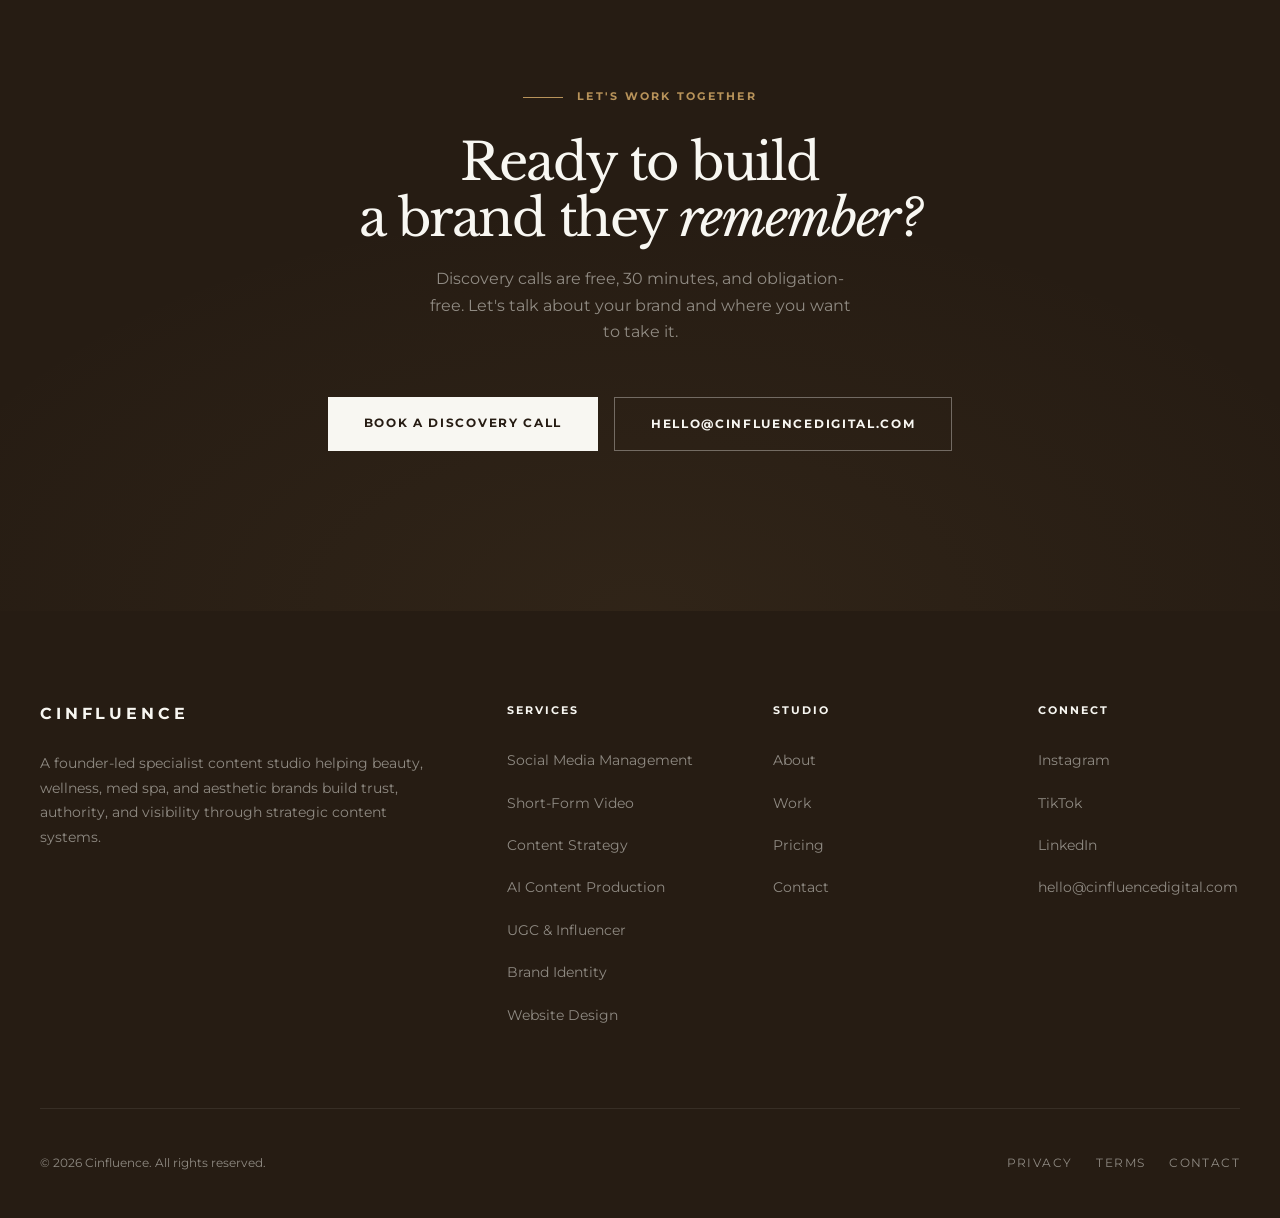
==== commit d207ce7a: "Add files via upload" ====
--- a/index.html
+++ b/index.html
@@ -10,29 +10,15 @@
 /* ── HERO ───────────────────────────────────────────── */
 .hero {
   min-height: 100vh;
-  background: var(--ivory);
+  display: grid;
+  grid-template-columns: 1fr 1fr;
   padding-top: var(--nav-h);
-  display: flex;
-  align-items: stretch;
-}
-/* Centered inner grid — this is where columns live */
-.hero-inner {
-  width: min(100% - 80px, 1280px);
-  margin-inline: auto;
-  display: grid;
-  grid-template-columns: minmax(0, 1.1fr) minmax(320px, 0.9fr);
-  gap: clamp(40px, 5vw, 80px);
-  align-items: center;
-  padding-block: clamp(72px, 8vw, 112px);
-  width: 100%;
-  max-width: 1280px;
-  padding-inline: clamp(40px, 5vw, 64px);
 }
 .hero-content {
   display: flex;
   flex-direction: column;
   justify-content: center;
-  max-width: 680px;
+  padding: 80px 60px 80px 40px;
 }
 .hero-eyebrow {
   display: flex;
@@ -42,26 +28,19 @@
 }
 .hero-eyebrow-line { width: 40px; height: 1px; background: var(--gold); flex-shrink: 0; }
 .hero-h1 { margin-bottom: 36px; }
-.hero-sub { max-width: 520px; margin-bottom: 52px; font-size: 1rem; line-height: 1.9; color: var(--taupe); }
+.hero-sub { max-width: 460px; margin-bottom: 52px; font-size: 1rem; line-height: 1.9; color: var(--taupe); }
 .hero-image {
   position: relative;
   overflow: hidden;
   background: var(--stone);
-  min-height: clamp(400px, 55vh, 680px);
-  align-self: stretch;
-}
-.hero-image img {
-  position: absolute;
-  inset: 0;
-  width: 100%; height: 100%;
-  object-fit: cover;
-}
-.hero-image .img-ph { min-height: clamp(400px, 55vh, 680px); }
+}
+.hero-image img { width: 100%; height: 100%; object-fit: cover; }
+.hero-image .img-ph { min-height: 100%; }
 
 /* Trust Bar */
-.trust-bar { padding: clamp(56px, 6vw, 88px) 0; border-bottom: 1px solid var(--stone); }
+.trust-bar { padding: 64px 0; border-bottom: 1px solid var(--stone); }
 .trust-inner { display: flex; flex-direction: column; align-items: center; gap: 36px; }
-.trust-logos { display: flex; flex-wrap: wrap; justify-content: center; align-items: center; gap: clamp(32px, 4vw, 56px); }
+.trust-logos { display: flex; flex-wrap: wrap; justify-content: center; align-items: center; gap: 44px; }
 .trust-item {
   font-size: .75rem;
   font-weight: 700;
@@ -74,11 +53,10 @@
 .trust-item:hover { opacity: 1; }
 
 /* Services preview grid */
-.services-preview-wrap { max-width: 1440px; margin-inline: auto; }
 .services-preview { display: grid; grid-template-columns: repeat(4, 1fr); gap: 2px; background: var(--stone); }
 .svc-card {
   background: var(--ivory);
-  padding: clamp(40px, 4.5vw, 60px) clamp(28px, 3.5vw, 44px);
+  padding: 52px 36px;
   position: relative;
   transition: background .3s;
   overflow: hidden;
@@ -111,7 +89,7 @@
 .svc-link:hover { color: var(--gold); }
 
 /* Work preview */
-.work-preview-grid { display: grid; grid-template-columns: repeat(3, 1fr); gap: clamp(20px, 2.5vw, 36px); }
+.work-preview-grid { display: grid; grid-template-columns: repeat(3, 1fr); gap: 32px; }
 .wp-card { position: relative; cursor: pointer; }
 .wp-card-img {
   aspect-ratio: 4/5;
@@ -122,7 +100,7 @@
 .wp-card-img img { width: 100%; height: 100%; object-fit: cover; transition: transform .5s var(--ease); }
 .wp-card:hover .wp-card-img img { transform: scale(1.04); }
 .wp-card-img .img-ph { aspect-ratio: 4/5; min-height: auto; }
-.wp-card-info { padding: 32px 0 0; }
+.wp-card-info { padding: 28px 0 0; }
 .wp-card-info .label { color: var(--gold); display: block; margin-bottom: 10px; }
 .wp-card-info h3 { font-family: var(--ff-serif); font-size: 1.15rem; margin-bottom: 10px; }
 .wp-card-info span { font-size: .78rem; color: var(--taupe); font-weight: 500; line-height: 1.6; display: block; }
@@ -210,7 +188,7 @@
 /* Process */
 .process-row { display: grid; grid-template-columns: repeat(6,1fr); gap: 0; }
 .pr-step {
-  padding: clamp(44px, 5vw, 64px) clamp(24px, 2.5vw, 36px);
+  padding: 56px 32px;
   border-right: 1px solid rgba(248,247,242,.1);
   position: relative;
 }
@@ -232,7 +210,7 @@
 .testi-grid { display: grid; grid-template-columns: repeat(3,1fr); gap: 2px; background: var(--stone); }
 .testi-card {
   background: var(--ivory);
-  padding: clamp(44px, 5vw, 68px) clamp(32px, 4vw, 52px);
+  padding: 60px 44px;
   position: relative;
 }
 .testi-card::before {
@@ -269,7 +247,7 @@
 /* Final CTA */
 .final-cta {
   background: var(--espresso);
-  padding: clamp(96px, 11vw, 160px) 0;
+  padding: 160px 0;
   text-align: center;
   position: relative;
   overflow: hidden;
@@ -282,9 +260,9 @@
 
 /* Responsive */
 @media (max-width: 1024px) {
-  .hero-inner { grid-template-columns: 1fr; padding-inline: clamp(28px, 4vw, 48px); }
-  .hero-image { min-height: 48vh; }
-  .hero-content { max-width: 100%; }
+  .hero { grid-template-columns: 1fr; min-height: auto; }
+  .hero-image { height: 55vh; }
+  .hero-content { padding: 80px 40px 60px; }
   .services-preview { grid-template-columns: repeat(2,1fr); }
   .work-preview-grid { grid-template-columns: 1fr 1fr; }
   .process-row { grid-template-columns: repeat(3,1fr); }
@@ -293,7 +271,6 @@
   .float-row .float-phone:last-child { display: none; }
 }
 @media (max-width: 768px) {
-  .hero-inner { padding-inline: 20px; }
   .services-preview { grid-template-columns: 1fr; }
   .work-preview-grid { grid-template-columns: 1fr; }
   .process-row { grid-template-columns: repeat(2,1fr); }
@@ -335,30 +312,26 @@
 
 <!-- ── HERO ───────────────────────────────────────────── -->
 <section class="hero">
-  <div class="hero-inner">
-
-    <div class="hero-content fade-up">
-      <div class="hero-eyebrow">
-        <div class="hero-eyebrow-line"></div>
-        <span class="label" style="color:var(--taupe)">Specialist Content Studio</span>
-      </div>
-      <h1 class="heading-xl hero-h1">Content built<br>for brands that<br><em>earn trust.</em></h1>
-      <p class="hero-sub">I help beauty, wellness, med spa, and aesthetic brands build lasting authority through strategic content systems — not noise.</p>
-      <div class="btn-group">
-        <a href="https://calendly.com/hyacinth-cinfluencedigital/discovery-call" target="_blank" class="btn btn-primary">Book a Discovery Call</a>
-        <a href="work.html" class="btn btn-outline">View Work</a>
-      </div>
-    </div>
-
-    <div class="hero-image">
+  <div class="hero-content fade-up">
+    <div class="hero-eyebrow">
+      <div class="hero-eyebrow-line"></div>
+      <span class="label" style="color:var(--taupe)">Specialist Content Studio</span>
+    </div>
+    <h1 class="heading-xl hero-h1">Content built<br>for brands that<br><em>earn trust.</em></h1>
+    <p class="hero-sub">I help beauty, wellness, med spa, and aesthetic brands build lasting authority through strategic content systems — not noise.</p>
+    <div class="btn-group">
+      <a href="https://calendly.com/hyacinth-cinfluencedigital/discovery-call" target="_blank" class="btn btn-primary">Book a Discovery Call</a>
+      <a href="work.html" class="btn btn-outline">View Work</a>
+    </div>
+  </div>
+  <div class="hero-image">
     <!-- ATTACH: hero-photo.jpg — warm founder portrait or editorial beauty/wellness lifestyle shot — min 1200×1800px -->
     <div class="img-ph">
       <svg width="48" height="48" viewBox="0 0 24 24" fill="none" stroke="currentColor" stroke-width="1.2" aria-hidden="true"><rect x="3" y="3" width="18" height="18" rx="2"/><circle cx="8.5" cy="8.5" r="1.5"/><polyline points="21 15 16 10 5 21"/></svg>
       <div class="ph-title">Hero Image</div>
       <div class="ph-sub">Attach: hero-photo.jpg<br>Warm editorial founder portrait or beauty/wellness lifestyle<br>Min 1200×1800px · 1:2 ratio</div>
     </div>
-    </div><!-- /hero-image -->
-  </div><!-- /hero-inner -->
+  </div>
 </section>
 
 <!-- ── TRUST BAR ──────────────────────────────────────── -->
@@ -391,7 +364,6 @@
       <h2 class="heading-lg">Specialist services for<br><em>beauty &amp; wellness brands</em></h2>
     </div>
   </div>
-  <div class="services-preview-wrap">
   <div class="services-preview">
     <div class="svc-card fade-up">
       <svg class="svc-icon" viewBox="0 0 24 24" fill="none" stroke="currentColor" stroke-width="1.2" aria-hidden="true"><path d="M21 15a2 2 0 01-2 2H7l-4 4V5a2 2 0 012-2h14a2 2 0 012 2z"/></svg>
@@ -440,8 +412,7 @@
       <p style="font-family:var(--ff-serif);font-size:1.2rem;color:var(--ivory);line-height:1.4;font-style:italic">"Strategy first.<br>Then the story.<br>Then the system."</p>
       <a href="services.html" class="btn btn-outline-light" style="font-size:.68rem">All Services</a>
     </div>
-  </div><!-- /services-preview -->
-  </div><!-- /services-preview-wrap -->
+  </div>
 </section>
 
 <!-- ── WORK PREVIEW ───────────────────────────────────── -->
@@ -472,17 +443,6 @@
           <span>Social media management and short-form video production for a beauty and wellness studio.</span>
         </div>
       </div>
-      <div class="wp-card fade-up">
-        <div class="wp-card-img">
-          <!-- ATTACH: assets/work/new-client-cover.jpg — 800×1000px, portrait -->
-          <div class="img-ph" style="aspect-ratio:4/5;min-height:auto"></div>
-        </div>
-        <div class="wp-card-info">
-          <span class="label">Coming Soon</span>
-          <h3>New Client Work</h3>
-          <span>A new case study is on the way. Check back soon.</span>
-        </div>
-      </div>
     </div>
     <div style="text-align:center;margin-top:64px" class="fade-up">
       <a href="work.html" class="btn btn-primary">View All Work</a>
@@ -500,22 +460,20 @@
   </div>
   <div class="scroll-strip-wrap" aria-label="Content portfolio strip" role="region">
     <div class="scroll-track">
-      <!-- ATTACH: replace .strip-bg divs with <video autoplay muted loop playsinline src="assets/videos/reel-X.mp4"> -->
-      <div class="strip-phone"><div class="phone-frame"><div class="phone-notch"></div><div class="phone-screen"><div class="strip-video-cell"><div class="strip-bg sb1"></div><div class="strip-gradient"></div><div class="strip-play"><svg width="11" height="13" viewBox="0 0 12 14" fill="white" aria-hidden="true"><path d="M1 1l10 6-10 6V1z"/></svg></div><div class="strip-info"><span>Medical Aesthetics</span><strong>iLuxe</strong></div></div></div></div></div>
-      <div class="strip-phone"><div class="phone-frame"><div class="phone-notch"></div><div class="phone-screen"><div class="strip-video-cell"><div class="strip-bg sb2"></div><div class="strip-gradient"></div><div class="strip-play"><svg width="11" height="13" viewBox="0 0 12 14" fill="white" aria-hidden="true"><path d="M1 1l10 6-10 6V1z"/></svg></div><div class="strip-info"><span>Beauty &amp; Wellness</span><strong>Hair Solution</strong></div></div></div></div></div>
-      <div class="strip-phone"><div class="phone-frame"><div class="phone-notch"></div><div class="phone-screen"><div class="strip-video-cell"><div class="strip-bg sb3"></div><div class="strip-gradient"></div><div class="strip-play"><svg width="11" height="13" viewBox="0 0 12 14" fill="white" aria-hidden="true"><path d="M1 1l10 6-10 6V1z"/></svg></div><div class="strip-info"><span>Fashion</span><strong>Lifestyle Brand</strong></div></div></div></div></div>
-      <div class="strip-phone"><div class="phone-frame"><div class="phone-notch"></div><div class="phone-screen"><div class="strip-video-cell"><div class="strip-bg sb4"></div><div class="strip-gradient"></div><div class="strip-play"><svg width="11" height="13" viewBox="0 0 12 14" fill="white" aria-hidden="true"><path d="M1 1l10 6-10 6V1z"/></svg></div><div class="strip-info"><span>E-Commerce</span><strong>E-Commerce Brand</strong></div></div></div></div></div>
-      <div class="strip-phone"><div class="phone-frame"><div class="phone-notch"></div><div class="phone-screen"><div class="strip-video-cell"><div class="strip-bg sb5"></div><div class="strip-gradient"></div><div class="strip-play"><svg width="11" height="13" viewBox="0 0 12 14" fill="white" aria-hidden="true"><path d="M1 1l10 6-10 6V1z"/></svg></div><div class="strip-info"><span>Lifestyle</span><strong>Epic Tales</strong></div></div></div></div></div>
-      <div class="strip-phone"><div class="phone-frame"><div class="phone-notch"></div><div class="phone-screen"><div class="strip-video-cell"><div class="strip-bg sb6"></div><div class="strip-gradient"></div><div class="strip-play"><svg width="11" height="13" viewBox="0 0 12 14" fill="white" aria-hidden="true"><path d="M1 1l10 6-10 6V1z"/></svg></div><div class="strip-info"><span>Apparel</span><strong>Rabble Clothing</strong></div></div></div></div></div>
-      <div class="strip-phone"><div class="phone-frame"><div class="phone-notch"></div><div class="phone-screen"><div class="strip-video-cell"><div class="strip-bg sb7"></div><div class="strip-gradient"></div><div class="strip-play"><svg width="11" height="13" viewBox="0 0 12 14" fill="white" aria-hidden="true"><path d="M1 1l10 6-10 6V1z"/></svg></div><div class="strip-info"><span>Fashion</span><strong>Lifestyle Brand</strong></div></div></div></div></div>
+      <!-- ATTACH: replace .strip-bg divs with <video autoplay muted loop playsinline src="assets/videos/reel_1.mp4"> -->
+      <div class="strip-phone"><div class="phone-frame"><div class="phone-notch"></div><div class="phone-screen"><div class="strip-video-cell"><div class="strip-bg sb1"></div><div class="strip-gradient"></div><div class="strip-play"><svg width="11" height="13" viewBox="0 0 12 14" fill="white" aria-hidden="true"><path d="M1 1l10 6-10 6V1z"/></svg></div></div></div></div></div>
+      <div class="strip-phone"><div class="phone-frame"><div class="phone-notch"></div><div class="phone-screen"><div class="strip-video-cell"><div class="strip-bg sb2"></div><div class="strip-gradient"></div><div class="strip-play"><svg width="11" height="13" viewBox="0 0 12 14" fill="white" aria-hidden="true"><path d="M1 1l10 6-10 6V1z"/></svg></div></div></div></div></div>
+      <div class="strip-phone"><div class="phone-frame"><div class="phone-notch"></div><div class="phone-screen"><div class="strip-video-cell"><div class="strip-bg sb3"></div><div class="strip-gradient"></div><div class="strip-play"><svg width="11" height="13" viewBox="0 0 12 14" fill="white" aria-hidden="true"><path d="M1 1l10 6-10 6V1z"/></svg></div></div></div></div></div>
+      <div class="strip-phone"><div class="phone-frame"><div class="phone-notch"></div><div class="phone-screen"><div class="strip-video-cell"><div class="strip-bg sb4"></div><div class="strip-gradient"></div><div class="strip-play"><svg width="11" height="13" viewBox="0 0 12 14" fill="white" aria-hidden="true"><path d="M1 1l10 6-10 6V1z"/></svg></div></div></div></div></div>
+      <div class="strip-phone"><div class="phone-frame"><div class="phone-notch"></div><div class="phone-screen"><div class="strip-video-cell"><div class="strip-bg sb5"></div><div class="strip-gradient"></div><div class="strip-play"><svg width="11" height="13" viewBox="0 0 12 14" fill="white" aria-hidden="true"><path d="M1 1l10 6-10 6V1z"/></svg></div></div></div></div></div>
       <!-- Duplicate for seamless loop -->
-      <div class="strip-phone"><div class="phone-frame"><div class="phone-notch"></div><div class="phone-screen"><div class="strip-video-cell"><div class="strip-bg sb1"></div><div class="strip-gradient"></div><div class="strip-play"><svg width="11" height="13" viewBox="0 0 12 14" fill="white" aria-hidden="true"><path d="M1 1l10 6-10 6V1z"/></svg></div><div class="strip-info"><span>Medical Aesthetics</span><strong>iLuxe</strong></div></div></div></div></div>
-      <div class="strip-phone"><div class="phone-frame"><div class="phone-notch"></div><div class="phone-screen"><div class="strip-video-cell"><div class="strip-bg sb2"></div><div class="strip-gradient"></div><div class="strip-play"><svg width="11" height="13" viewBox="0 0 12 14" fill="white" aria-hidden="true"><path d="M1 1l10 6-10 6V1z"/></svg></div><div class="strip-info"><span>Beauty &amp; Wellness</span><strong>Hair Solution</strong></div></div></div></div></div>
-      <div class="strip-phone"><div class="phone-frame"><div class="phone-notch"></div><div class="phone-screen"><div class="strip-video-cell"><div class="strip-bg sb3"></div><div class="strip-gradient"></div><div class="strip-play"><svg width="11" height="13" viewBox="0 0 12 14" fill="white" aria-hidden="true"><path d="M1 1l10 6-10 6V1z"/></svg></div><div class="strip-info"><span>Fashion</span><strong>Lifestyle Brand</strong></div></div></div></div></div>
-      <div class="strip-phone"><div class="phone-frame"><div class="phone-notch"></div><div class="phone-screen"><div class="strip-video-cell"><div class="strip-bg sb4"></div><div class="strip-gradient"></div><div class="strip-play"><svg width="11" height="13" viewBox="0 0 12 14" fill="white" aria-hidden="true"><path d="M1 1l10 6-10 6V1z"/></svg></div><div class="strip-info"><span>E-Commerce</span><strong>E-Commerce Brand</strong></div></div></div></div></div>
-      <div class="strip-phone"><div class="phone-frame"><div class="phone-notch"></div><div class="phone-screen"><div class="strip-video-cell"><div class="strip-bg sb5"></div><div class="strip-gradient"></div><div class="strip-play"><svg width="11" height="13" viewBox="0 0 12 14" fill="white" aria-hidden="true"><path d="M1 1l10 6-10 6V1z"/></svg></div><div class="strip-info"><span>Lifestyle</span><strong>Epic Tales</strong></div></div></div></div></div>
-      <div class="strip-phone"><div class="phone-frame"><div class="phone-notch"></div><div class="phone-screen"><div class="strip-video-cell"><div class="strip-bg sb6"></div><div class="strip-gradient"></div><div class="strip-play"><svg width="11" height="13" viewBox="0 0 12 14" fill="white" aria-hidden="true"><path d="M1 1l10 6-10 6V1z"/></svg></div><div class="strip-info"><span>Apparel</span><strong>Rabble Clothing</strong></div></div></div></div></div>
-      <div class="strip-phone"><div class="phone-frame"><div class="phone-notch"></div><div class="phone-screen"><div class="strip-video-cell"><div class="strip-bg sb7"></div><div class="strip-gradient"></div><div class="strip-play"><svg width="11" height="13" viewBox="0 0 12 14" fill="white" aria-hidden="true"><path d="M1 1l10 6-10 6V1z"/></svg></div><div class="strip-info"><span>Fashion</span><strong>Lifestyle Brand</strong></div></div></div></div></div>
+      <div class="strip-phone"><div class="phone-frame"><div class="phone-notch"></div><div class="phone-screen"><div class="strip-video-cell"><div class="strip-bg sb1"></div><div class="strip-gradient"></div><div class="strip-play"><svg width="11" height="13" viewBox="0 0 12 14" fill="white" aria-hidden="true"><path d="M1 1l10 6-10 6V1z"/></svg></div></div></div></div></div>
+      <div class="strip-phone"><div class="phone-frame"><div class="phone-notch"></div><div class="phone-screen"><div class="strip-video-cell"><div class="strip-bg sb2"></div><div class="strip-gradient"></div><div class="strip-play"><svg width="11" height="13" viewBox="0 0 12 14" fill="white" aria-hidden="true"><path d="M1 1l10 6-10 6V1z"/></svg></div></div></div></div></div>
+      <div class="strip-phone"><div class="phone-frame"><div class="phone-notch"></div><div class="phone-screen"><div class="strip-video-cell"><div class="strip-bg sb3"></div><div class="strip-gradient"></div><div class="strip-play"><svg width="11" height="13" viewBox="0 0 12 14" fill="white" aria-hidden="true"><path d="M1 1l10 6-10 6V1z"/></svg></div></div></div></div></div>
+      <div class="strip-phone"><div class="phone-frame"><div class="phone-notch"></div><div class="phone-screen"><div class="strip-video-cell"><div class="strip-bg sb4"></div><div class="strip-gradient"></div><div class="strip-play"><svg width="11" height="13" viewBox="0 0 12 14" fill="white" aria-hidden="true"><path d="M1 1l10 6-10 6V1z"/></svg></div></div></div></div></div>
+      <div class="strip-phone"><div class="phone-frame"><div class="phone-notch"></div><div class="phone-screen"><div class="strip-video-cell"><div class="strip-bg sb5"></div><div class="strip-gradient"></div><div class="strip-play"><svg width="11" height="13" viewBox="0 0 12 14" fill="white" aria-hidden="true"><path d="M1 1l10 6-10 6V1z"/></svg></div></div></div></div></div>
+      <div class="strip-phone"><div class="phone-frame"><div class="phone-notch"></div><div class="phone-screen"><div class="strip-video-cell"><div class="strip-bg sb6"></div><div class="strip-gradient"></div><div class="strip-play"><svg width="11" height="13" viewBox="0 0 12 14" fill="white" aria-hidden="true"><path d="M1 1l10 6-10 6V1z"/></svg></div></div></div></div></div>
+      <div class="strip-phone"><div class="phone-frame"><div class="phone-notch"></div><div class="phone-screen"><div class="strip-video-cell"><div class="strip-bg sb7"></div><div class="strip-gradient"></div><div class="strip-play"><svg width="11" height="13" viewBox="0 0 12 14" fill="white" aria-hidden="true"><path d="M1 1l10 6-10 6V1z"/></svg></div></div></div></div></div>
     </div>
   </div>
 </section>
@@ -543,12 +501,12 @@
     </div>
     <div class="phone float-phone f3 fp-center" style="width:195px">
       <div class="phone-frame"><div class="phone-notch"></div><div class="phone-btn"></div>
-        <div class="phone-screen"><div class="fp-inner"><div class="strip-bg fp-bg3"></div><div class="fp-grad"></div><div class="fp-play" style="width:48px;height:48px"><svg width="13" height="15" viewBox="0 0 12 14" fill="white" aria-hidden="true"><path d="M1 1l10 6-10 6V1z"/></svg></div><div class="fp-label"><span>Featured</span><strong>Skincare Brand</strong></div></div></div>
+        <div class="phone-screen"><div class="fp-inner"><div class="strip-bg fp-bg3"></div><div class="fp-grad"></div><div class="fp-play" style="width:48px;height:48px"><svg width="13" height="15" viewBox="0 0 12 14" fill="white" aria-hidden="true"><path d="M1 1l10 6-10 6V1z"/></svg></div></div></div>
       </div>
     </div>
     <div class="phone float-phone f4" style="width:165px">
       <div class="phone-frame"><div class="phone-notch"></div><div class="phone-btn"></div>
-        <div class="phone-screen"><div class="fp-inner"><div class="strip-bg fp-bg4"></div><div class="fp-grad"></div><div class="fp-play"><svg width="11" height="13" viewBox="0 0 12 14" fill="white" aria-hidden="true"><path d="M1 1l10 6-10 6V1z"/></svg></div><div class="fp-label"><span>E-Commerce</span><strong>E-Commerce Brand</strong></div></div></div>
+        <div class="phone-screen"><div class="fp-inner"><div class="strip-bg fp-bg4"></div><div class="fp-grad"></div><div class="fp-play"><svg width="11" height="13" viewBox="0 0 12 14" fill="white" aria-hidden="true"><path d="M1 1l10 6-10 6V1z"/></svg></div></div></div>
       </div>
     </div>
     <div class="phone float-phone f5" style="width:165px">
